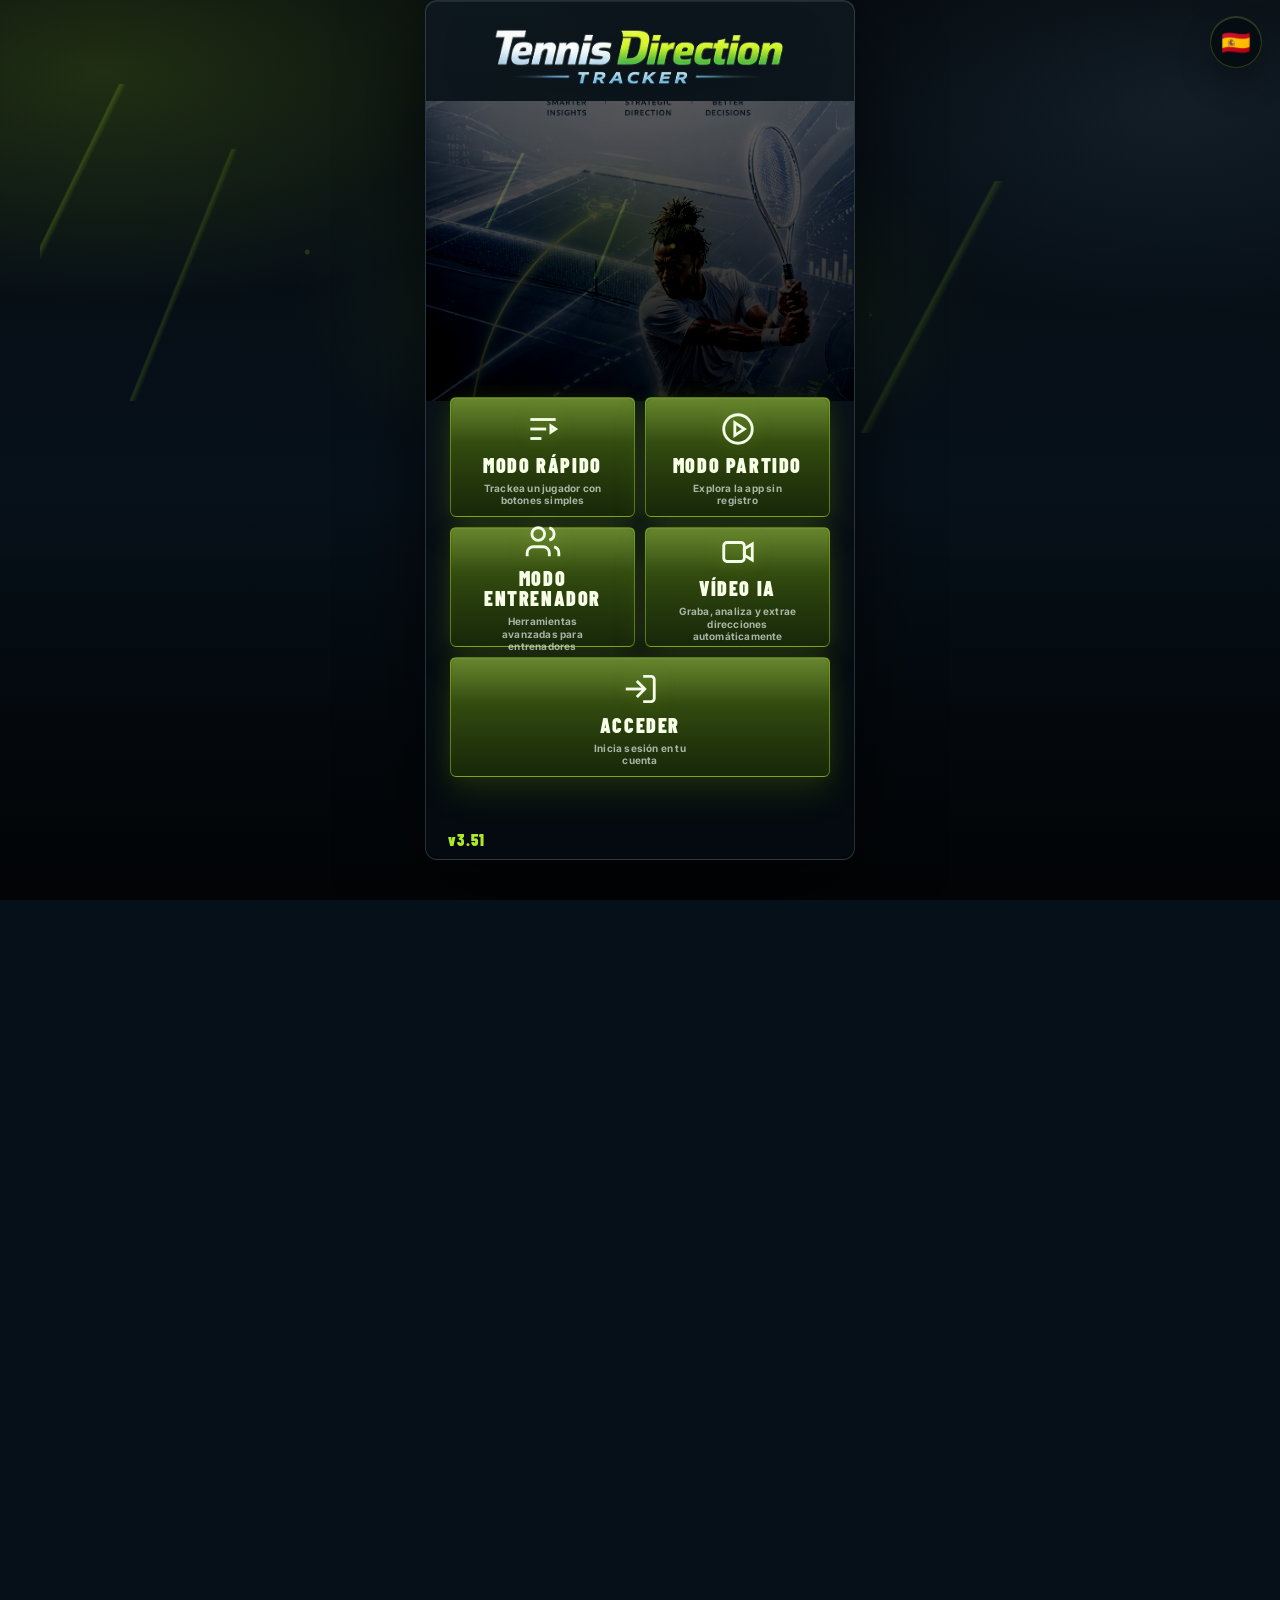
==== index.html @ e58ffd00 "gjhghj" ====
<!doctype html>
<html lang="es">
<head>
  <meta charset="utf-8" />
  <meta name="viewport" content="width=device-width, initial-scale=1, viewport-fit=cover" />
  <title>Tennis Direction Tracker</title>
  <meta name="description" content="Plataforma profesional para registrar partidos, analizar patrones, gestionar jugadores y exportar informes de tenis.">
  <link rel="preconnect" href="https://fonts.googleapis.com">
  <link rel="preconnect" href="https://fonts.gstatic.com" crossorigin>
  <link href="https://fonts.googleapis.com/css2?family=Barlow+Condensed:ital,wght@0,400;0,600;0,800;1,600;1,800&family=Inter:wght@400;600;700;800;900&display=swap" rel="stylesheet">
<!-- Actualizamos la versión de las hojas de estilo para romper la caché del navegador -->
<!-- Bump cache version to ensure latest styles load in v3.35 -->
<link rel="stylesheet" href="style.css?v=3510" />
  <!-- bump cache version to ensure latest styles load -->
  <link rel="stylesheet" href="style-futuristic.css?v=3510" />
  <link rel="stylesheet" href="style-premium-direction.css?v=3510" />
</head>
<body>

<div class="splash" id="splash" aria-label="Tennis Direction Tracker">
  <button class="entryLangBtn" id="btnSplashLanguage" type="button" aria-label="Cambiar idioma"><span id="entryLangFlag">🇪🇸</span></button>
  <div class="splashInner">
    <img class="splashLogo" src="assets/logo.png" alt="Tennis Direction Tracker">
    <div class="splashCopy">
      <span class="splashEyebrow">PLATAFORMA PROFESIONAL DE TRACKING Y ANÁLISIS</span>
      <h1>Registra. Analiza. Mejora.</h1>
      <p>Una experiencia premium para entrenadores, academias y jugadores que necesitan datos claros, historial y decisiones de entrenamiento mejor fundamentadas.</p>
    </div>
    <div class="splashHighlights" aria-hidden="true">
      <span class="splashBadge">Tracking punto a punto</span>
      <span class="splashBadge">Perfiles de jugador</span>
      <span class="splashBadge">Informes premium</span>
    </div>
    <div class="splashQuickAccess" aria-label="Acceso rápido">
      <!-- Ajuste: todos los botones del menú de inicio utilizan el estilo verde "good" para un aspecto premium.
           Se ha eliminado el acceso directo para crear cuenta; la creación de cuentas se realiza desde la pestaña Acceder.
           Se ha añadido un acceso directo a Vídeo IA. -->
      <button class="btn good" id="btnSplashQuick" type="button"
              onclick="return window.__tdtQuickAccess && window.__tdtQuickAccess('quick')"
              ontouchend="return window.__tdtTouchQuick && window.__tdtTouchQuick(event, 'quick')"><span class="splashTileIcon"><svg viewBox="0 0 24 24" aria-hidden="true"><path d="M4 6h16"/><path d="M4 12h10"/><path d="M4 18h7"/><path d="M17 10l3 2-3 2z"/></svg></span><span class="splashTileText">Modo rápido</span><span class="splashTileSub">Trackea un jugador con botones simples</span></button>
      <button class="btn good" id="btnSplashDemo" type="button"
              onclick="return window.__tdtQuickAccess && window.__tdtQuickAccess('demo')"
              ontouchend="return window.__tdtTouchQuick && window.__tdtTouchQuick(event, 'demo')"><span class="splashTileIcon"><svg viewBox="0 0 24 24" aria-hidden="true"><circle cx="12" cy="12" r="9"/><path d="M10 8l6 4-6 4z"/></svg></span><span class="splashTileText" data-i18n="demoMode">Modo partido</span><span class="splashTileSub">Explora la app sin registro</span></button>
      <button class="btn good" id="btnSplashCoach" type="button"
              onclick="return window.__tdtQuickAccess && window.__tdtQuickAccess('coach')"
              ontouchend="return window.__tdtTouchQuick && window.__tdtTouchQuick(event, 'coach')"><span class="splashTileIcon"><svg viewBox="0 0 24 24" aria-hidden="true"><path d="M16 21v-2a4 4 0 0 0-4-4H6a4 4 0 0 0-4 4v2"/><circle cx="9" cy="7" r="4"/><path d="M22 21v-2a4 4 0 0 0-3-3.87"/><path d="M16 3.13a4 4 0 0 1 0 7.75"/></svg></span><span class="splashTileText">Modo entrenador</span><span class="splashTileSub">Herramientas avanzadas para entrenadores</span></button>
      <button class="btn good" id="btnSplashVideoAI" type="button"
              onclick="return false;" title="Abrir Vídeo IA"><span class="splashTileIcon"><svg viewBox="0 0 24 24" aria-hidden="true"><rect x="3" y="6" width="13" height="12" rx="2"/><path d="M16 10l5-3v10l-5-3z"/></svg></span><span class="splashTileText">Vídeo IA</span><span class="splashTileSub">Graba, analiza y extrae direcciones automáticamente</span></button>
      <button class="btn good splashLoginWide" id="btnSplashLogin" type="button"
              onclick="return window.__tdtQuickAccess && window.__tdtQuickAccess('login')"
              ontouchend="return window.__tdtTouchQuick && window.__tdtTouchQuick(event, 'login')"><span class="splashTileIcon"><svg viewBox="0 0 24 24" aria-hidden="true"><path d="M10 17l5-5-5-5"/><path d="M15 12H3"/><path d="M14 4h5a2 2 0 0 1 2 2v12a2 2 0 0 1-2 2h-5"/></svg></span><span class="splashTileText" data-i18n="login">Acceder</span><span class="splashTileSub">Inicia sesión en tu cuenta</span></button>
    </div>
    <div class="splashHint">También puedes pulsar cualquier zona de la portada para continuar.</div>
    <button class="btn primary splashStart" id="btnStartApp" type="button" onclick="return window.__tdtQuickAccess && window.__tdtQuickAccess('login')" ontouchend="return window.__tdtTouchQuick && window.__tdtTouchQuick(event, 'login')" data-i18n="start">Iniciar</button>
    <!-- Versión: visible en la esquina inferior derecha del menú de inicio.
         Actualiza este número cada vez que se genere una nueva versión. -->
    <!-- Versión visible: actualiza este número al generar una nueva revisión -->
    <!-- Actualizamos el número de versión a v3.35 -->
    <div class="splashVersion" id="splashVersion">v3.51</div>
  </div>
</div>

<div class="authPortal hidden" id="authPortal" aria-label="Acceso profesional">
  <button class="entryLangBtn authEntryLangBtn" id="btnAuthLanguage" type="button" aria-label="Cambiar idioma"><span id="authLangFlag">🇪🇸</span></button>
  <div class="authShell">
    <section class="authShowcase">
      <span class="authEyebrow">TENNIS DIRECTION TRACKER PRO</span>
      <h1>Convierte el tracking en una plataforma con imagen profesional.</h1>
      <p class="authLead">Esta versión añade acceso de usuario local, onboarding, biblioteca de jugadores, panel ejecutivo y una presentación comercial más potente dentro de la propia web.</p>

      <div class="showcaseGrid">
        <article class="showcaseCard">
          <strong>Operativa clara</strong>
          <p>Acceso de entrenador, sesiones separadas por usuario y datos organizados por cuenta.</p>
        </article>
        <article class="showcaseCard">
          <strong>Más valor para el cliente</strong>
          <p>Perfiles de jugador, objetivos, debilidades, fortalezas y recomendaciones rápidas.</p>
        </article>
        <article class="showcaseCard">
          <strong>Imagen premium</strong>
          <p>Presentación, pricing visual, ayuda, privacidad y una experiencia más sólida y moderna.</p>
        </article>
      </div>

      <div class="pricingStack">
        <article class="planCard">
          <span class="planTag">Starter</span>
          <h3>Entrenador individual</h3>
          <p>Tracking, analíticas, exportación y biblioteca básica de jugadores.</p>
        </article>
        <article class="planCard featured">
          <span class="planTag">Coach Pro</span>
          <h3>Para academias y staffs</h3>
          <p>Más contexto, mejor onboarding y una experiencia más preparada para comercializar.</p>
        </article>
        <article class="planCard">
          <span class="planTag">Academy</span>
          <h3>Escalable</h3>
          <p>Base ideal para después conectar backend, suscripciones y base de datos real.</p>
        </article>
      </div>

      <div class="authMiniActions">
        <button class="chip" id="btnOpenHelpFromAuth" type="button">Centro de ayuda</button>
        <button class="chip" id="btnOpenLegalFromAuth" type="button">Privacidad y términos</button>
      </div>
    </section>

    <section class="authCard">
      <div class="authTabs" role="tablist" aria-label="Acceso">
        <button class="authTab active" id="tabAuthLogin" type="button" onclick="return window.__tdtSwitchAuth && window.__tdtSwitchAuth('login')" ontouchend="return window.__tdtTouchTab && window.__tdtTouchTab(event, 'login')">Acceder</button>
        <button class="authTab" id="tabAuthSignup" type="button" onclick="return window.__tdtSwitchAuth && window.__tdtSwitchAuth('signup')" ontouchend="return window.__tdtTouchTab && window.__tdtTouchTab(event, 'signup')">Crear cuenta</button>
      </div>

      <div class="authPane" id="authLoginPane">
        <label class="authField">Email
          <input id="loginEmail" type="email" placeholder="entrenador@club.com" autocomplete="email">
        </label>
        <label class="authField">Contraseña
          <input id="loginPassword" type="password" placeholder="Tu contraseña" autocomplete="current-password">
        </label>
        <label class="authCheck"><input id="rememberSession" type="checkbox" checked> Recordar sesión en este dispositivo</label>
        <button class="btn primary authSubmit" id="btnLogin" type="button" onclick="return window.__tdtAuthAction && window.__tdtAuthAction('login')" ontouchend="return window.__tdtTouchAuth && window.__tdtTouchAuth(event, 'login')">Entrar en la plataforma</button>
        <button class="btn authGhost" id="btnDemoAccess" type="button" onclick="return window.__tdtAuthAction && window.__tdtAuthAction('demo')" ontouchend="return window.__tdtTouchAuth && window.__tdtTouchAuth(event, 'demo')">Entrar en modo partido</button>
        <button class="btn coachAccess authGhost" id="btnCoachAccess" type="button" onclick="return window.__tdtAuthAction && window.__tdtAuthAction('coach')" ontouchend="return window.__tdtTouchAuth && window.__tdtTouchAuth(event, 'coach')">Entrar en modo entrenador</button>
        <div class="authFeedback" id="loginFeedback"></div>
      </div>

      <div class="authPane hidden" id="authSignupPane">
        <label class="authField">Nombre profesional
          <input id="signupName" type="text" placeholder="Nombre del entrenador o academia" autocomplete="name">
        </label>
        <label class="authField">Email
          <input id="signupEmail" type="email" placeholder="equipo@academia.com" autocomplete="email">
        </label>
        <label class="authField">Contraseña
          <input id="signupPassword" type="password" placeholder="Mínimo 8 caracteres" autocomplete="new-password">
        </label>
        <label class="authField">Plan visual
          <select id="signupPlan">
            <option value="Starter">Starter</option>
            <option value="Coach Pro" selected>Coach Pro</option>
            <option value="Academy">Academy</option>
          </select>
        </label>
        <button class="btn primary authSubmit" id="btnSignup" type="button" onclick="return window.__tdtAuthAction && window.__tdtAuthAction('signup')" ontouchend="return window.__tdtTouchAuth && window.__tdtTouchAuth(event, 'signup')">Crear cuenta y entrar</button>
        <div class="authFeedback" id="signupFeedback"></div>
      </div>

      <div class="authTrust">
        <strong>Esta versión funciona sin backend.</strong>
        <p>Las cuentas, perfiles y partidos quedan guardados en este dispositivo por usuario. Es una base muy útil para demo, validación comercial y preparación del siguiente paso con base de datos real.</p>
        <button class="authDebugLink" id="btnDirectAccess" type="button">Acceso técnico a la interfaz</button>
        <small class="authDebugHint">Solo para revisión interna si el acceso local falla.</small>
      </div>
    </section>
  </div>
</div>

<div class="app single" id="appRoot">

  <!-- TOP: menú + nombres + marcador (todo en la misma vista) -->
  <header class="topbar topbarInline">
    <div class="topbarRow">
      <button class="chip iconChip" id="btnMenu" type="button" aria-label="Menú izquierdo" title="Menú izquierdo">
        <svg class="svgIcon" viewBox="0 0 24 24" aria-hidden="true"><line x1="3" y1="6" x2="21" y2="6"/><line x1="3" y1="12" x2="21" y2="12"/><line x1="3" y1="18" x2="21" y2="18"/></svg>
      </button>

      <div class="topbarBrand" aria-label="Tennis Direction Tracker">
        <img class="brandLogoImg" src="assets/logo.png" alt="Tennis Direction Tracker"/>
      </div>

      <!-- Botón para mostrar/ocultar la barra lateral de acciones (modo full-screen) -->
      <button class="chip iconChip" id="btnToolsRail" type="button" aria-label="Menú derecho" title="Menú derecho">
        <svg class="svgIcon toolsOn" viewBox="0 0 24 24" aria-hidden="true">
          <line x1="4" y1="6" x2="20" y2="6"/>
          <circle cx="9" cy="6" r="2" fill="currentColor"/>
          <line x1="4" y1="12" x2="20" y2="12"/>
          <circle cx="15" cy="12" r="2" fill="currentColor"/>
          <line x1="4" y1="18" x2="20" y2="18"/>
          <circle cx="11" cy="18" r="2" fill="currentColor"/>
        </svg>
        <svg class="svgIcon toolsOff" viewBox="0 0 24 24" aria-hidden="true">
          <line x1="4" y1="6" x2="20" y2="6"/>
          <circle cx="9" cy="6" r="2" fill="currentColor"/>
          <line x1="4" y1="12" x2="20" y2="12"/>
          <circle cx="15" cy="12" r="2" fill="currentColor"/>
          <line x1="4" y1="18" x2="20" y2="18"/>
          <circle cx="11" cy="18" r="2" fill="currentColor"/>
          <line x1="5" y1="19" x2="19" y2="5"/>
        </svg>
        <svg class="svgIcon coachCourtIcon coachToHalf" viewBox="0 0 24 24" aria-hidden="true">
          <rect x="6" y="3" width="12" height="18" rx="2.2"/>
          <line x1="6" y1="12" x2="18" y2="12"/>
          <path d="M9 12v7M15 12v7"/>
          <rect class="courtFocus" x="7.7" y="12.9" width="8.6" height="6.2" rx=".8"/>
        </svg>
        <svg class="svgIcon coachCourtIcon coachToFull" viewBox="0 0 24 24" aria-hidden="true">
          <rect x="6" y="3" width="12" height="18" rx="2.2"/>
          <line x1="6" y1="12" x2="18" y2="12"/>
          <path d="M9 5v14M15 5v14"/>
          <path class="courtExpand" d="M4 9V5h4M20 15v4h-4"/>
          <path class="courtExpand" d="M4 5l4 4M20 19l-4-4"/>
        </svg>
      </button>
    </div>
  </header>

<div class="menuOverlay" id="menuOverlay" aria-hidden="true"></div>
<nav class="drawer" id="drawerMenu" aria-label="Menú">
  <div class="drawerHead">
    <div class="drawerTitle"><img class="drawerLogoImg" src="assets/logo.png" alt="Tennis Direction Tracker"></div>
    <button class="chip iconChip" id="btnCloseMenu" type="button" aria-label="Cerrar menú"><svg class="svgIcon" viewBox="0 0 24 24" aria-hidden="true"><line x1="18" y1="6" x2="6" y2="18"/><line x1="6" y1="6" x2="18" y2="18"/></svg></button>
  </div>

  <div class="drawerBody">
    <div class="drawerGroupLabel" data-i18n="actions">Acciones</div>
    <button class="chip menuItem" id="btnSaveMatch" type="button"><svg class="svgIcon" viewBox="0 0 24 24" aria-hidden="true"><path d="M19 21H5a2 2 0 0 1-2-2V5a2 2 0 0 1 2-2h11l5 5v11a2 2 0 0 1-2 2z"/><polyline points="17 21 17 13 7 13 7 21"/><polyline points="7 3 7 8 15 8"/></svg><span data-i18n="saveMatch">Guardar partido</span></button>
    <button class="chip menuItem" id="btnLoadMatch" type="button"><svg class="svgIcon" viewBox="0 0 24 24" aria-hidden="true"><path d="M22 19a2 2 0 0 1-2 2H4a2 2 0 0 1-2-2V5a2 2 0 0 1 2-2h6l2 2h8a2 2 0 0 1 2 2z"/></svg><span data-i18n="loadMatch">Cargar partido</span></button>

    
    <button class="chip menuItem" id="btnGameMode" type="button">
      <svg class="svgIcon" viewBox="0 0 24 24" aria-hidden="true">
        <path d="M7 21h10"/><path d="M12 17v4"/><path d="M7 4h10"/><path d="M17 4v3a5 5 0 0 1-10 0V4"/>
      </svg>
      <span data-i18n="gameMode">Modo de juego</span>
    </button>

    <button class="chip menuItem matchOnly" id="btnQuickModeMenu" type="button"><svg class="svgIcon" viewBox="0 0 24 24" aria-hidden="true"><path d="M4 7h16"/><path d="M4 12h10"/><path d="M4 17h7"/><path d="M17 10l3 2-3 2z"/></svg><span>Modo rápido</span></button>

    <button class="chip menuItem" id="btnSurface" type="button">
      <svg class="svgIcon" viewBox="0 0 24 24" aria-hidden="true">
        <rect x="3" y="4" width="18" height="16" rx="3"/>
        <line x1="3" y1="12" x2="21" y2="12"/>
        <line x1="12" y1="4" x2="12" y2="20"/>
      </svg>
      <span data-i18n="surface">Cambiar pista</span>
    </button>

    <div class="drawerGroupLabel coachOnly">Modo entrenador</div>
    <button class="chip menuItem coachOnly" id="btnCoachExercises" type="button"><svg class="svgIcon" viewBox="0 0 24 24" aria-hidden="true"><path d="M3 5a2 2 0 0 1 2-2h5l2 2h7a2 2 0 0 1 2 2v12a2 2 0 0 1-2 2H5a2 2 0 0 1-2-2z"/><path d="M7 11h10M7 15h6"/></svg><span>Mis ejercicios</span></button>
    <button class="chip menuItem coachOnly" id="btnCoachLoadExercise" type="button"><svg class="svgIcon" viewBox="0 0 24 24" aria-hidden="true"><path d="M21 15v4a2 2 0 0 1-2 2H5a2 2 0 0 1-2-2v-4"/><polyline points="7 10 12 15 17 10"/><line x1="12" y1="15" x2="12" y2="3"/></svg><span>Cargar ejercicio</span></button>
    <button class="chip menuItem coachOnly" id="btnCoachSaveExercise" type="button"><svg class="svgIcon" viewBox="0 0 24 24" aria-hidden="true"><path d="M19 21H5a2 2 0 0 1-2-2V5a2 2 0 0 1 2-2h11l5 5v11a2 2 0 0 1-2 2z"/><polyline points="17 21 17 13 7 13 7 21"/></svg><span>Guardar ejercicio</span></button>
    <button class="chip menuItem coachOnly" id="btnCoachToggleGrid" type="button" aria-pressed="false"><svg class="svgIcon" viewBox="0 0 24 24" aria-hidden="true"><rect x="4" y="4" width="16" height="16" rx="2"/><line x1="4" y1="10" x2="20" y2="10"/><line x1="4" y1="16" x2="20" y2="16"/><line x1="10" y1="4" x2="10" y2="20"/><line x1="16" y1="4" x2="16" y2="20"/></svg><span id="coachGridLabel">Mostrar cuadrícula</span></button>
    <button class="chip menuItem coachOnly" id="btnCoachClear" type="button"><svg class="svgIcon" viewBox="0 0 24 24" aria-hidden="true"><path d="M3 6h18"/><path d="M8 6V4h8v2"/><path d="M19 6l-1 14H6L5 6"/></svg><span>Limpiar pista</span></button>

    <div class="drawerDivider matchOnly"></div>
    <div class="drawerGroupLabel matchOnly">Plataforma</div>
    <button class="chip menuItem" id="btnDashboardMenu" type="button"><svg class="svgIcon" viewBox="0 0 24 24" aria-hidden="true"><path d="M3 13h8V3H3z"/><path d="M13 21h8V11h-8z"/><path d="M13 3h8v6h-8z"/><path d="M3 21h8v-6H3z"/></svg><span>Panel Pro</span></button>
    <button class="chip menuItem" id="btnPlayerLibraryMenu" type="button"><svg class="svgIcon" viewBox="0 0 24 24" aria-hidden="true"><circle cx="9" cy="8" r="4"/><path d="M17 11c1.7 0 3-1.3 3-3s-1.3-3-3-3"/><path d="M3 20c0-3.3 2.7-6 6-6s6 2.7 6 6"/><path d="M17 14c2.8 0 5 2.2 5 5"/></svg><span>Jugadores</span></button>
    <button class="chip menuItem" id="btnAccountMenu" type="button"><svg class="svgIcon" viewBox="0 0 24 24" aria-hidden="true"><circle cx="12" cy="8" r="4"/><path d="M4 20c0-4.4 3.6-8 8-8s8 3.6 8 8"/></svg><span>Cuenta</span></button>
    <button class="chip menuItem" id="btnHelpCenter" type="button"><svg class="svgIcon" viewBox="0 0 24 24" aria-hidden="true"><circle cx="12" cy="12" r="10"/><path d="M9.1 9a3 3 0 1 1 5.8 1c0 2-3 2-3 4"/><line x1="12" y1="17" x2="12" y2="17"/></svg><span>Centro de ayuda</span></button>
    <button class="chip menuItem" id="btnLegal" type="button"><svg class="svgIcon" viewBox="0 0 24 24" aria-hidden="true"><path d="M12 3l7 4v5c0 5-3.5 8-7 9-3.5-1-7-4-7-9V7z"/><path d="M9 12l2 2 4-4"/></svg><span>Privacidad y términos</span></button>

    <div class="drawerDivider matchOnly"></div>
    <div class="drawerGroupLabel matchOnly" data-i18n="reports">Reportes</div>
    <button class="chip menuItem" id="btnHistory" type="button"><svg class="svgIcon" viewBox="0 0 24 24" aria-hidden="true"><circle cx="12" cy="12" r="10"/><polyline points="12 6 12 12 16 14"/></svg><span data-i18n="history">Historial</span></button>
    <button class="chip menuItem" id="btnAnalytics" type="button"><svg class="svgIcon" viewBox="0 0 24 24" aria-hidden="true"><polyline points="23 6 13.5 15.5 8.5 10.5 1 18"/><polyline points="17 6 23 6 23 12"/></svg><span data-i18n="analytics">Analítica táctica</span></button>
    <button class="chip menuItem" id="btnVideoAI" type="button"><svg class="svgIcon" viewBox="0 0 24 24" aria-hidden="true"><rect x="3" y="5" width="14" height="14" rx="2"/><path d="M17 9l4-2v10l-4-2z"/><path d="M7 15l3-6 3 6"/><path d="M8.2 13h3.6"/></svg><span>Vídeo IA</span></button>
    <button class="chip menuItem" id="btnStats" type="button"><svg class="svgIcon" viewBox="0 0 24 24" aria-hidden="true"><line x1="18" y1="20" x2="18" y2="10"/><line x1="12" y1="20" x2="12" y2="4"/><line x1="6" y1="20" x2="6" y2="14"/></svg><span data-i18n="stats">Estadísticas</span></button>
    
    <button class="chip menuItem" id="btnCharts" type="button"><svg class="svgIcon" viewBox="0 0 24 24" aria-hidden="true"><polyline points="4 14 9 9 13 13 20 6"/><polyline points="20 6 20 12 14 12"/></svg><span data-i18n="charts">Gráficos</span></button>
<button class="chip menuItem" id="btnExport" type="button"><svg class="svgIcon" viewBox="0 0 24 24" aria-hidden="true"><path d="M21 15v4a2 2 0 0 1-2 2H5a2 2 0 0 1-2-2v-4"/><polyline points="7 10 12 15 17 10"/><line x1="12" y1="15" x2="12" y2="3"/></svg><span data-i18n="export">Exportar</span></button>

    <div class="drawerDivider"></div>
    <div class="drawerGroupLabel" data-i18n="settings">Configuración</div>

    <button class="chip menuItem langMenu" id="btnLanguage" type="button">
      <span class="flag" id="langFlag" aria-hidden="true">🇪🇸</span>
      <span data-i18n="language">Idioma</span>
    </button>

    <button class="chip menuItem" id="btnInfo" type="button">
      <svg class="svgIcon" viewBox="0 0 24 24" aria-hidden="true">
        <circle cx="12" cy="12" r="10"/>
        <line x1="12" y1="10" x2="12" y2="16"/>
        <circle cx="12" cy="7" r="1" fill="currentColor"/>
      </svg>
      <span data-i18n="info">Info</span>
    </button>

    <button class="chip menuItem" id="btnBackHome" type="button">
      <svg class="svgIcon" viewBox="0 0 24 24" aria-hidden="true">
        <path d="M3 11l9-8 9 8"/>
        <path d="M5 10v10h14V10"/>
      </svg>
      <span data-i18n="back">Volver</span>
    </button>

    <div class="drawerDivider"></div>


    <!-- Eliminado: Ocultar/Mostrar marcador (ahora es icono en la barra superior) -->
    <!-- Eliminado: Modo normal / Modo claro. Se mantiene un único modo estable -->
  </div>
</nav>

<section class="workspaceBar workspaceCompact" id="workspaceBar" data-expanded="false">
  <div class="workspaceSummaryRow">
    <div class="workspaceIdentityCompact">
      <span class="workspaceEyebrow">WORKSPACE</span>
      <div class="workspaceName" id="workspaceName">Modo local</div>
    </div>
    <button class="workspaceToggle" id="workspaceToggle" type="button" aria-expanded="false" aria-controls="workspaceExpand" aria-label="Mostrar opciones del workspace">
      <svg viewBox="0 0 24 24" aria-hidden="true">
        <path d="M6 9l6 6 6-6"/>
      </svg>
    </button>
  </div>
  <div class="workspaceExpand" id="workspaceExpand" hidden>
    <div class="workspaceSub" id="workspaceSub">Cuenta sin cargar</div>
    <div class="workspaceStats hidden" aria-hidden="true">
      <div class="workspaceStat"><strong id="workspacePlayers">0</strong><span>Jugadores</span></div>
      <div class="workspaceStat"><strong id="workspaceMatches">0</strong><span>Partidos</span></div>
      <div class="workspaceStat"><strong id="workspacePoints">0</strong><span>Puntos</span></div>
    </div>
    <div class="workspaceActions">
      <button class="chip" id="btnDashboard" type="button">Panel Pro</button>
      <button class="chip" id="btnPlayerLibrary" type="button">Jugadores</button>
      <button class="chip primary" id="btnAccount" type="button">Cuenta</button>
    </div>
  </div>
</section>

  <section class="scoreTv" id="scoreSection">
    <div class="tvHeader">
      <div class="tvHeaderSpacer"></div>
      <div class="tvHeaderSets" id="tvSetHeaders"></div>
      <div class="tvHeaderGames">G</div>
      <div class="tvHeaderPts">Pts</div>
    </div>

    <div class="tvRow" id="tvRowA">
      <div class="tvName">
        <span class="tvTag">A</span>
        <div class="tvAvatar" id="tvAvatarA" aria-hidden="true"></div>
        <input id="nameA" value="Jugador A" />
      </div>
      <div class="tvServe"><span class="serveBall" id="serveA" aria-label="Servidor A"></span></div>
      <div class="tvSets" id="setsRowA"></div>
      <div class="tvGames" id="tvGamesA">0</div>
      <div class="tvPts" id="tvPtsA">0</div>
    </div>

    <div class="tvRow" id="tvRowB">
      <div class="tvName">
        <span class="tvTag">B</span>
        <div class="tvAvatar" id="tvAvatarB" aria-hidden="true"></div>
        <input id="nameB" value="Jugador B" />
      </div>
      <div class="tvServe"><span class="serveBall" id="serveB" aria-label="Servidor B"></span></div>
      <div class="tvSets" id="setsRowB"></div>
      <div class="tvGames" id="tvGamesB">0</div>
      <div class="tvPts" id="tvPtsB">0</div>
    </div>
</section>

  <!-- DIAGRAMA + TIMELINE (lado derecho) -->
  <main class="diagramArea">
    <div class="diagramGrid">
      <div class="courtWrap courtRow">
      <section class="quickModePanel hidden" id="quickModePanel" aria-label="Modo rápido">
        <div class="quickModeHead">
          <div class="quickModeTitle">
            <span class="quickEyebrow">MODO RÁPIDO</span>
            <h1>Control táctico simple</h1>
          </div>
          <label class="quickPlayerPick">Jugador A o B
            <select id="quickTrackedPlayer" class="input">
              <option value="A">Jugador A</option>
              <option value="B">Jugador B</option>
            </select>
          </label>
        </div>
        <div class="quickRotationToast" id="quickRotationToast" aria-live="polite"></div>
        <section class="quickControlBoard" id="quickControlBoard" aria-label="Comandos de direcciones"></section>
        <section class="quickSequenceScreen" aria-label="Panel de direcciones">
          <div class="quickStatusLine">
            <span class="quickStatusPill" id="quickPointState">—</span>
            <span class="quickOrientationPill" id="quickColumnsState">Derecha a la derecha</span>
          </div>
          <div class="quickSequenceChips" id="quickSequenceChips"><span class="muted">Sin direcciones</span></div>
          <button class="quickImportantToggle" id="quickImportantToggle" type="button" aria-pressed="false">★ Punto importante</button>
        </section>
        <div class="quickMiniSummary" id="quickMiniSummary" aria-live="polite"></div>
      </section>
      <div class="court" id="court">
        <div class="courtSurface" id="courtSurface">
          <img src="assets/court_top_view.png" alt="pista" id="courtImg">

          <!-- overlay flechas (direcciones) -->
          <svg id="arrowSvg" class="arrowSvg" viewBox="0 0 1000 1000" preserveAspectRatio="none" aria-hidden="true"></svg>

          <div id="coachObjectsLayer" class="coachObjectsLayer" aria-hidden="true"></div>

          <div class="zoneLayer" id="zoneLayer"></div>

          <!-- nombres en el fondo (dentro del verde) -->
          <div class="baselineName baselineTop" id="baselineTop">Jugador B</div>
          <div class="baselineName baselineBottom" id="baselineBottom">Jugador A</div>
        </div>
        <button id="finishBall" class="tennisBall courtPointAction quickBtn good" type="button" aria-label="Acciones del punto"><span>Punto</span></button>
        <button id="btnCoachHalfSwitch" class="coachHalfSwitch" type="button" hidden aria-label="Ver media pista superior">↑</button>
      </div>

        <div class="coachHistoryControls coachOnly" id="coachHistoryControls" aria-label="Deshacer y rehacer acciones del ejercicio">
          <button class="coachHistoryBtn" id="btnCoachGlobalUndo" type="button" title="Deshacer acción" aria-label="Deshacer acción">
            <svg class="svgIcon" viewBox="0 0 24 24" aria-hidden="true"><path d="M9 7 4 12l5 5"/><path d="M5 12h8.5a5.5 5.5 0 1 1 0 11H11"/></svg>
            <span>Deshacer</span>
          </button>
          <button class="coachHistoryBtn" id="btnCoachGlobalRedo" type="button" title="Rehacer acción" aria-label="Rehacer acción">
            <svg class="svgIcon" viewBox="0 0 24 24" aria-hidden="true"><path d="m15 7 5 5-5 5"/><path d="M19 12h-8.5a5.5 5.5 0 1 0 0 11H13"/></svg>
            <span>Rehacer</span>
          </button>
        </div>

        <!-- Controles de zoom de pista en modo entrenador -->
        <!-- Eliminado el zoom en modo entrenador -->

      <!-- rail lateral: evita tapar zonas clicables en móvil -->
      <div class="courtRail" aria-label="Acciones rápidas">
        <div class="quickItem" id="qiScoreToggle">
          <button class="quickBtn eyeToggle" id="btnEyeScore" type="button" aria-label="Ocultar marcador" aria-pressed="false" title="Ocultar/mostrar marcador">
            <svg class="svgIcon eyeOpen" viewBox="0 0 24 24" aria-hidden="true"><path d="M1 12s4-8 11-8 11 8 11 8-4 8-11 8S1 12 1 12z"/><circle cx="12" cy="12" r="3"/></svg>
            <svg class="svgIcon eyeClosed" viewBox="0 0 24 24" aria-hidden="true"><path d="M17.94 17.94A10.94 10.94 0 0 1 12 20c-7 0-11-8-11-8a21.81 21.81 0 0 1 5.06-6.94"/><path d="M1 1l22 22"/><path d="M9.9 4.24A10.94 10.94 0 0 1 12 4c7 0 11 8 11 8a21.81 21.81 0 0 1-2.56 4.19"/><path d="M14.12 14.12a3 3 0 0 1-4.24-4.24"/></svg>
          </button>
          <div class="quickLbl">Marcador</div>
        </div>


        <div class="quickItem" id="qiFinish">
          <button class="quickBtn warn" id="btnFinish" type="button" title="Finalizar partido" aria-label="Finalizar partido">
            <svg class="svgIcon" viewBox="0 0 24 24" aria-hidden="true">
  <path d="M4 3v18" />
  <path d="M4 4c3 0 5 2 8 2s5-2 8-2v10c-3 0-5 2-8 2s-5-2-8-2z" />
  <rect x="7" y="6" width="2" height="2" fill="currentColor" opacity=".85"/>
  <rect x="11" y="6" width="2" height="2" fill="currentColor" opacity=".35"/>
  <rect x="15" y="6" width="2" height="2" fill="currentColor" opacity=".85"/>
  <rect x="9" y="9" width="2" height="2" fill="currentColor" opacity=".35"/>
  <rect x="13" y="9" width="2" height="2" fill="currentColor" opacity=".85"/>
  <rect x="17" y="9" width="2" height="2" fill="currentColor" opacity=".35"/>
</svg>
          </button>
          <div class="quickLbl">Finalizar</div>
        </div>

        <div class="quickItem hidden" id="qiResume">
          <button class="quickBtn good" id="btnResume" type="button" title="Reanudar partido" aria-label="Reanudar partido">
            <svg class="svgIcon" viewBox="0 0 24 24" aria-hidden="true">
  <path d="M4 3v18" />
  <path d="M4 4c3 0 5 2 8 2s5-2 8-2v10c-3 0-5 2-8 2s-5-2-8-2z" />
  <rect x="7" y="6" width="2" height="2" fill="currentColor" opacity=".85"/>
  <rect x="11" y="6" width="2" height="2" fill="currentColor" opacity=".35"/>
  <rect x="15" y="6" width="2" height="2" fill="currentColor" opacity=".85"/>
  <rect x="9" y="9" width="2" height="2" fill="currentColor" opacity=".35"/>
  <rect x="13" y="9" width="2" height="2" fill="currentColor" opacity=".85"/>
  <rect x="17" y="9" width="2" height="2" fill="currentColor" opacity=".35"/>
</svg>
          </button>
          <div class="quickLbl">Reanudar</div>
        </div>

        <div class="quickItem" id="qiNewMatch">
          <button class="quickBtn primary" id="btnNew" type="button" title="Nuevo partido" aria-label="Nuevo partido">
            <svg class="svgIcon" viewBox="0 0 24 24" aria-hidden="true">
  <line x1="12" y1="5" x2="12" y2="19"/>
  <line x1="5" y1="12" x2="19" y2="12"/>
</svg>
          </button>
          <div class="quickLbl">Nuevo</div>
        </div>

        <div class="quickItem coachRailOnly" id="qiCoachObjects">
          <button class="quickBtn coachTool coneRailBtn" id="btnCoachObjectsRail" type="button" title="Objetos y material" aria-label="Objetos y material">
            <svg class="svgIcon coneIcon" viewBox="0 0 24 24" aria-hidden="true"><path d="M12 3l6 16H6z"/><path d="M7 19h10"/><path d="M9.2 13h5.6"/></svg>
          </button>
          <div class="quickLbl">Objetos</div>
        </div>

        <div class="quickItem coachRailOnly" id="qiCoachDirection">
          <button class="quickBtn coachDirectionBtn" id="btnCoachDirection" type="button" title="Flecha de dirección" aria-label="Flecha de dirección">
            <!-- Icono de flecha diagonal recta en rojo -->
            <svg class="svgIcon" viewBox="0 0 24 24" aria-hidden="true">
              <path d="M5 19 L19 5" fill="none" stroke="currentColor" stroke-width="2"/>
              <path d="M15 5 L19 5 L19 9" fill="none" stroke="currentColor" stroke-width="2"/>
            </svg>
          </button>
          <div class="quickLbl">Dirección</div>
        </div>
        <!-- Botón de desplazamiento para modo entrenador -->
        <div class="quickItem coachRailOnly" id="qiCoachDash">
          <button class="quickBtn coachDashBtn" id="btnCoachDash" type="button" title="Flecha de desplazamiento" aria-label="Flecha de desplazamiento">
            <!-- Icono de flecha discontinua en diagonal con punta para desplazar -->
            <svg class="svgIcon" viewBox="0 0 24 24" aria-hidden="true">
              <path d="M5 19 L17 7" fill="none" stroke="currentColor" stroke-width="2.2" stroke-linecap="round" stroke-dasharray="3 3"/>
              <path d="M13.5 6.5 H18 V11" fill="none" stroke="currentColor" stroke-width="2.2" stroke-linecap="round" stroke-linejoin="round"/>
            </svg>
          </button>
          <div class="quickLbl">Desplazar</div>
        </div>

        <div class="quickItem coachRailOnly" id="qiCoachDeleteSelected">
          <button class="quickBtn warn" id="btnCoachDeleteSelectedRail" type="button" title="Borrar objeto seleccionado" aria-label="Borrar objeto seleccionado">
            <svg class="svgIcon" viewBox="0 0 24 24" aria-hidden="true"><path d="M3 6h18"/><path d="M8 6V4h8v2"/><path d="M19 6l-1 14H6L5 6"/><path d="M10 11v6"/><path d="M14 11v6"/></svg>
          </button>
          <div class="quickLbl">Borrar</div>
        </div>

        <div class="quickItem coachRailOnly" id="qiCoachUndoPattern">
          <button class="quickBtn" id="btnCoachUndoPattern" type="button" title="Deshacer último patrón" aria-label="Deshacer último patrón">
            <svg class="svgIcon" viewBox="0 0 24 24" aria-hidden="true"><polyline points="14 9 9 4 4 9"/><path d="M20 20v-7a4 4 0 0 0-4-4H4"/></svg>
          </button>
          <div class="quickLbl">Deshacer patrón</div>
        </div>

        <div class="quickItem coachRailOnly" id="qiCoachPreview">
          <button class="quickBtn" id="btnCoachPreview" type="button" title="Preview ejercicio" aria-label="Preview ejercicio">
            <svg class="svgIcon" viewBox="0 0 24 24" aria-hidden="true"><path d="M1 12s4-7 11-7 11 7 11 7-4 7-11 7S1 12 1 12z"/><circle cx="12" cy="12" r="3"/></svg>
          </button>
          <div class="quickLbl">Preview</div>
        </div>

        <div class="quickItem coachRailOnly" id="qiCoachSave">
          <button class="quickBtn" id="btnCoachSaveRail" type="button" title="Guardar ejercicio" aria-label="Guardar ejercicio">
            <svg class="svgIcon" viewBox="0 0 24 24" aria-hidden="true"><path d="M19 21H5a2 2 0 0 1-2-2V5a2 2 0 0 1 2-2h11l5 5v11a2 2 0 0 1-2 2z"/><polyline points="17 21 17 13 7 13 7 21"/></svg>
          </button>
          <div class="quickLbl">Guardar</div>
        </div>

        <div class="quickItem">
          <button class="quickBtn" id="btnRotateCourt" type="button" title="Rotar pista" aria-label="Rotar pista">
            <svg class="svgIcon" viewBox="0 0 24 24" aria-hidden="true"><polyline points="1 4 1 10 7 10"/><path d="M3.51 15a9 9 0 1 0 2.13-9.36L1 10"/></svg>
          </button>
          <div class="quickLbl" id="lblRotateCourt">Rotar</div>
        </div>

        <div class="quickItem" id="qiUndoPoint">
          <button class="quickBtn" id="btnRedoPoint" type="button" title="Deshacer último punto" aria-label="Deshacer último punto">
            <svg class="svgIcon" viewBox="0 0 24 24" aria-hidden="true">
              <polyline points="11 19 2 12 11 5"/>
              <polyline points="22 19 13 12 22 5"/>
            </svg>
          </button>
          <div class="quickLbl">Deshacer punto</div>
        </div>

        <div class="quickItem" id="qiUndoShot">
          <button class="quickBtn" id="btnUndo" type="button" title="Deshacer último golpe" aria-label="Deshacer último golpe">
            <svg class="svgIcon" viewBox="0 0 24 24" aria-hidden="true">
              <polyline points="14 9 9 4 4 9"/>
              <path d="M20 20v-7a4 4 0 0 0-4-4H4"/>
            </svg>
          </button>
          <div class="quickLbl">Deshacer golpe</div>
        </div>

        <div class="quickItem" id="qiResetPoint">
          <button class="quickBtn" id="btnResetPoint" type="button" title="Reiniciar punto" aria-label="Reiniciar punto">
            <svg class="svgIcon" viewBox="0 0 24 24" aria-hidden="true"><polyline points="23 4 23 10 17 10"/><polyline points="1 20 1 14 7 14"/><path d="M3.51 9a9 9 0 0 1 14.13-3.36L23 10"/><path d="M20.49 15a9 9 0 0 1-14.13 3.36L1 14"/></svg>
          </button>
          <div class="quickLbl">Reiniciar</div>
        </div>
      </div>
    
      </div>

      <aside class="timelineSide" id="timelineSide" aria-label="Timeline del rally">
        <div class="metaCard" id="matchMetaCard">
          <details class="metaDetails">
            <summary data-i18n="matchData">Datos del partido</summary>
            <div class="metaGrid matchMetaGrid">
              <label>Evento / Torneo<input class="input" id="metaEvent" placeholder="Ej: Entrenamiento / Torneo" /></label>
              <label>Lugar<input class="input" id="metaVenue" placeholder="Ciudad / Club" /></label>
              <label>Fecha<input class="input" id="metaDate" type="date" /></label>
              <label>Hora<input class="input" id="metaTime" type="time" /></label>
              <label>Condiciones<input class="input" id="metaConditions" placeholder="Ej: viento / indoor" /></label>
              <label>Notas<textarea class="input" id="metaNotes" rows="3" placeholder="Notas rápidas del partido"></textarea></label>
            </div>
            <div class="metaGrid coachMetaGrid hidden" id="coachMetaGrid">
              <label>Nombre del ejercicio<input class="input" id="coachInlineName" placeholder="Ej: Saque abierto + derecha cruzada" /></label>
              <label>Carpeta<select class="input" id="coachInlineFolder"></select></label>
              <label>Objetivo táctico<input class="input" id="coachInlineGoal" placeholder="Ej: abrir pista y dominar con derecha" /></label>
              <label>Nivel<input class="input" id="coachInlineLevel" placeholder="Ej: Sub-12 / Avanzado / Academia" /></label>
              <label>Material<input class="input" id="coachInlineMaterial" placeholder="Conos, aros, cesta..." /></label>
              <label>Etiquetas<input class="input" id="coachInlineTags" placeholder="saque, resto, volea" /></label>
              <label class="coachWide">Notas<textarea class="input" id="coachInlineNotes" rows="3" placeholder="Consignas, repeticiones, rotaciones o detalles técnicos."></textarea></label>
            </div>
            <div class="muted" style="margin-top:8px;">Si lo dejas vacío, no se guardará información extra.</div>
          </details>
        </div>

        <div class="timelineCard">
          <div class="timelineHeader">
            <div class="timelineHeaderText">
              <div class="timelineTitle" data-i18n="seqTitle">Secuencia del punto</div>
              <div class="timelineSub" id="lastTouch">Último: —</div>
            </div>
          </div>

          <div class="timelineWrap">
            <div class="timeline" id="timeline"></div>
            <div class="seqList" id="seqList"></div>
          </div>

          <details class="legend" open>
      <summary>Códigos rally</summary>
      <div class="legendGrid">
        <div><b>Dirección</b>: C=Cruzado, P=Paralelo, M=Medio</div>
        <div><b>Profundidad</b>: P=Profundo, M=Medio, C=Corto</div>
        <div><b>Ejemplos</b>: CP=Cruzado Profundo, CC=Cruzado Corto, PP=Paralelo Profundo</div>
        <div><b>Saque</b>: SD/SV + T/C/A</div>
      </div>
    </details>
        </div>
      </aside>
    </div>
  </main>

</div>


<!-- Menú de acciones (bola) -->
<div class="quickFinishMenu hidden" id="quickFinishMenu" role="dialog" aria-modal="true" aria-label="Finalizar punto rápido">
  <div class="quickFinishCard">
    <button class="quickFinishClose" id="quickFinishClose" type="button" aria-label="Cerrar"><svg class="svgIcon" viewBox="0 0 24 24" aria-hidden="true"><line x1="18" y1="6" x2="6" y2="18"/><line x1="6" y1="6" x2="18" y2="18"/></svg></button>
    <div class="quickFinishKicker">MODO RÁPIDO</div>
    <h2 id="quickFinishTitle">Finalizar punto</h2>
    <p id="quickFinishSub">Elige cómo terminó el punto.</p>
    <div class="quickFinishBody" id="quickFinishBody"></div>
  </div>
</div>

<div class="finishMenu hidden" id="finishMenu" role="dialog" aria-modal="true" aria-label="Acciones del punto">
  <div class="finishMenuCard">
    <button class="finishMenuClose" id="finishMenuClose" type="button" aria-label="Cerrar"><svg class="svgIcon" viewBox="0 0 24 24" aria-hidden="true"><line x1="18" y1="6" x2="6" y2="18"/><line x1="6" y1="6" x2="18" y2="18"/></svg></button>

    
    <div class="finishMenuTabs" role="tablist" aria-label="Modo de registro">
      <button class="finishTab active" id="tabNormal" type="button" role="tab" aria-selected="true">Normal</button>
      <button class="finishTab" id="tabAdvanced" type="button" role="tab" aria-selected="false">Avanzado</button>
    </div>

<div class="finishMenuTitle">Acciones del punto</div>
    <div class="finishMenuSub" id="finishMenuSub">Selecciona una opción (se cierra automáticamente)</div>
    <div class="finishImportantRow">
      <label class="importantCheck" for="pointImportantChk">
        <input type="checkbox" id="pointImportantChk">
        <span id="pointImportantLabel">Marcar punto importante</span>
      </label>
    </div>

    
    <div class="advStep2 hidden" id="advStep2" aria-label="Detalle avanzado">
      <div class="advTitle" id="advTitle">Detalle</div>
      <div class="advChips" id="advChips"></div>
      <button class="advBackBtn" id="advBack" type="button">← Volver</button>
    </div>

<div class="finishGroup" id="finishServeGroup">
      <div class="finishGroupTitle">Saque</div>
      <div class="finishMenuGrid two">
        <button class="finishBtn" id="mFault" type="button">Falta</button>
        <button class="finishBtn bad" id="mDoubleFault" type="button">Doble falta</button>
      </div>
    </div>

    <div class="finishGroup" id="finishRallyGroup">
      <div class="finishGroupTitle">Finalizar punto</div>

      <div class="finishStep finishPlayerStep" id="finishPlayerStep">
        <div class="finishStepTitle" id="finishWhoTitle">¿Quién finaliza el punto?</div>
        <div class="finishPlayerCards" id="finishPlayerCards">
          <button class="finishPlayerCard" id="finishSelectA" type="button" data-player="A">
            <span class="finishPlayerAvatar" id="finishAvatarA" aria-hidden="true"></span>
            <span class="pName" id="finishNameA">Jugador A</span>
          </button>
          <button class="finishPlayerCard" id="finishSelectB" type="button" data-player="B">
            <span class="finishPlayerAvatar" id="finishAvatarB" aria-hidden="true"></span>
            <span class="pName" id="finishNameB">Jugador B</span>
          </button>
        </div>
      </div>

      <div class="finishStep finishResultStep hidden" id="finishResultStep">
        <div class="finishSelectedBar">
          <div class="finishSelectedIdentity">
            <span class="finishSelectedAvatar isEmpty" id="finishSelectedAvatar" aria-hidden="true"><span>—</span></span>
            <div>
              <span class="finishSelectedKicker" id="finishSelectedKicker">Jugador seleccionado</span>
              <strong id="finishSelectedPlayer">—</strong>
            </div>
          </div>
          <button class="finishChangePlayer" id="finishChangePlayer" type="button">Cambiar jugador</button>
        </div>
        <div class="finishStepTitle" id="finishHowTitle">¿Cómo finaliza el punto?</div>
        <div class="finishActionGrid" id="finishActionGrid">
          <button class="finishBtn bad" id="mStepUE" type="button">Error no forzado</button>
          <button class="finishBtn bad onlyAdvanced" id="mStepFE" type="button">Error forzado</button>
          <button class="finishBtn good" id="mStepGain" type="button">Gana</button>
          <button class="finishBtn good" id="mStepWinner" type="button">Winner</button>
          <button class="finishBtn good onlyAdvanced" id="mStepVolley" type="button">Volea</button>
        </div>
      </div>
    </div>
  </div>
</div>

<!-- MODALS -->
<div class="modal hidden" id="saveLoadModal">
  <div class="modalCard solid">
    <div class="modalHead">
      <div>
        <div class="modalTitle">Guardar / Cargar partido</div>
        <div class="muted" id="saveLoadSub">Gestiona partidas guardadas en este dispositivo</div>
      </div>
      <button class="chip" id="btnCloseSaveLoad" type="button" data-i18n="close">Cerrar</button>
    </div>

    <div class="segTabs">
      <button class="segTab active" id="tabSaveMatch" type="button">Guardar</button>
      <button class="segTab" id="tabLoadMatch" type="button">Cargar</button>
    </div>

    <div id="saveMatchPane" class="panelLike">
      <div class="muted">Guarda el estado actual del partido (jugadores, marcador, puntos, historial, etc.).</div>
      <div class="row" style="margin-top:10px;">
        <input class="input" id="saveMatchName" placeholder="Nombre (ej: Entreno martes / Partido vs X)" />
        <button class="btn primary" id="btnDoSaveMatch" type="button">Guardar</button>
      </div>
      <div class="muted" style="margin-top:8px;">Tip: también puedes guardar varias versiones del mismo partido.</div>
    </div>

    <div id="loadMatchPane" class="panelLike hidden">
      <div class="muted">Selecciona una partida guardada para cargarla (reemplaza el estado actual).</div>
      <div class="savedList" id="savedMatchesList"></div>
      <div class="muted" style="margin-top:10px;">Nota: esto usa almacenamiento local del navegador.</div>
    </div>
  </div>
</div>

<div class="modal hidden" id="gameModeModal">
  <div class="modalCard solid">
    <div class="modalHead">
      <div>
        <div class="modalTitle">Modo de juego</div>
        <div class="muted">Elige cómo se contabilizan los puntos</div>
      </div>
      <button class="chip" id="btnCloseGameMode" type="button" data-i18n="close">Cerrar</button>
    </div>

    <div class="panelLike" style="display:flex; flex-direction:column; gap:10px;">
      <label class="radioRow">
        <input type="radio" name="gameMode" value="standard">
        <div class="radioBody">
          <div class="radioTitle">Normal</div>
          <div class="muted">15/30/40, juegos y sets (tie-break a 6-6)</div>
        </div>
      </label>

      <label class="radioRow">
        <input type="radio" name="gameMode" value="tiebreak">
        <div class="radioBody">
          <div class="radioTitle">Tie-break</div>
          <div class="muted">Puntuación 0,1,2… · a 7 por 2</div>
        </div>
      </label>

      <label class="radioRow">
        <input type="radio" name="gameMode" value="super">
        <div class="radioBody">
          <div class="radioTitle">Super tie-break</div>
          <div class="muted">Puntuación 0,1,2… · a 10 por 2</div>
        </div>
      </label>
    </div>

    <div class="modalFoot">
      <button class="btn primary" id="btnApplyGameMode" type="button" data-i18n="apply">Aplicar</button>
    </div>
  </div>
</div>

<div class="modal hidden" id="surfaceModal">
  <div class="modalCard solid">
    <div class="modalHead">
      <div>
        <div class="modalTitle" id="surfaceModalTitle">Cambiar pista</div>
        <div class="muted" id="surfaceModalSub">Selecciona la superficie del diagrama</div>
      </div>
      <button class="chip" id="btnCloseSurface" type="button" data-i18n="close">Cerrar</button>
    </div>

    <div class="modalBody premiumModalBody surfaceModalBody">
      <div class="surfaceGrid" id="surfaceGrid">
        <!-- se rellena por JS con previews -->
      </div>
    </div>
  </div>
</div>

<div class="modal hidden" id="coachSaveModal">
  <div class="modalCard solid coachModalCard">
    <div class="modalHead"><div><div class="modalTitle">Guardar ejercicio</div><div class="muted">Guarda patrones, objetos y notas en tu biblioteca.</div></div><button class="chip" id="btnCloseCoachSave" type="button">Cerrar</button></div>
    <div class="modalBody coachFormGrid">
      <label>Nombre del ejercicio<input class="input" id="coachExerciseName" placeholder="Ej: Saque abierto + derecha cruzada"></label>
      <label>Carpeta<select class="input" id="coachExerciseFolder"></select></label>
      <label>Objetivo táctico<input class="input" id="coachExerciseGoal" placeholder="Ej: abrir pista y dominar con derecha"></label>
      <label>Nivel<input class="input" id="coachExerciseLevel" placeholder="Ej: Sub-12 / Avanzado / Academia"></label>
      <label>Material<input class="input" id="coachExerciseMaterial" placeholder="Conos, aros, cesta..."></label>
      <label>Etiquetas<input class="input" id="coachExerciseTags" placeholder="saque, resto, volea"></label>
      <label class="coachWide">Descripción<textarea class="input" id="coachExerciseNotes" rows="4" placeholder="Explica consignas, rotaciones, repeticiones o detalles técnicos."></textarea></label>
    </div>
    <div class="modalFoot"><button class="btn" id="btnCoachFinishPatternSave" type="button">Finalizar patrón activo</button><button class="btn primary" id="btnDoSaveExercise" type="button">Guardar ejercicio</button></div>
  </div>
</div>

<div class="modal hidden" id="coachLibraryModal">
  <div class="modalCard solid coachModalCard">
    <div class="modalHead"><div><div class="modalTitle">Mis ejercicios</div><div class="muted" id="coachLibrarySub">Organiza y carga tus ejercicios por carpetas.</div></div><button class="chip" id="btnCloseCoachLibrary" type="button">Cerrar</button></div>
    <div class="coachLibraryTools"><input class="input" id="coachFolderName" placeholder="Nueva carpeta"><button class="btn" id="btnAddCoachFolder" type="button">Crear carpeta</button><input class="input" id="coachExerciseSearch" placeholder="Buscar ejercicio"></div>
    <div class="coachLibraryLayout"><div class="coachFolderList" id="coachFolderList"></div><div class="coachExerciseList" id="coachExerciseList"></div></div>
  </div>
</div>

<div class="modal hidden" id="coachObjectsModal">
  <div class="modalCard solid coachModalCard coachObjectsModalCard">
    <div class="modalHead"><div><div class="modalTitle">Objetos y herramientas</div><div class="muted">Coloca material con ayuda de alineación, plantillas y organización rápida.</div></div><button class="chip" id="btnCloseCoachObjects" type="button">Cerrar</button></div>

    <!-- Los desplegables de modo de colocación y tamaño se reubicaron más abajo -->

    <section class="coachObjectsSection">
      <div class="coachSectionHead"><strong>Objetos</strong><span>Selecciona y toca la pista</span></div>
      <div class="coachToolTabs">
        <button class="coachToolBtn" data-coach-tool="cone" type="button"><span class="toolIcon coneShape"></span><small>Cono</small></button>
        <button class="coachToolBtn" data-coach-tool="hoop" type="button"><span class="toolIcon hoopShape"></span><small>Aro</small></button>
        <button class="coachToolBtn" data-coach-tool="basket" type="button"><span class="toolIcon basketShape"><i></i></span><small>Cesta</small></button>
        <button class="coachToolBtn" data-coach-tool="player" type="button"><span class="toolIcon personShape">J</span><small>Jugador</small></button>
        <button class="coachToolBtn" data-coach-tool="coach" type="button"><span class="toolIcon personShape coach">E</span><small>Entrenador</small></button>
        <button class="coachToolBtn" data-coach-tool="target" type="button"><span class="toolIcon targetShape"></span><small>Objetivo</small></button>
        <button class="coachToolBtn" data-coach-tool="dash" type="button"><span class="toolIcon dashToolIcon">⇢</span><small>Desplazar</small></button>
        <button class="coachToolBtn" data-coach-tool="ladder" type="button"><span class="toolIcon ladderShape"></span><small>Escalera</small></button>
        <button class="coachToolBtn" data-coach-tool="text" type="button"><span class="toolIcon noteToolIcon">Nota</span><small>Nota</small></button>
      </div>
    </section>

    <section class="coachObjectsSection">
      <div class="coachSectionHead"><strong>Plantillas rápidas</strong><span>Crea series simétricas de conos con un toque</span></div>
      <div class="coachTemplateGrid">
        <button class="coachTemplateBtn" data-coach-template="rowH" type="button"><b>·····</b><small>Fila horizontal</small></button>
        <button class="coachTemplateBtn" data-coach-template="rowV" type="button"><b>⋮</b><small>Fila vertical</small></button>
        <button class="coachTemplateBtn" data-coach-template="rowD" type="button"><b>╲</b><small>Fila diagonal</small></button>
      </div>
    </section>

    <!-- Modo de colocación y tamaño de objetos: visibles siempre, sin desplegables -->
    <section class="coachObjectsSection coachObjectsStatic coachPlacementPanel" id="coachPlacementDetails" aria-label="Modo de colocación">
      <div class="coachObjectsStaticHead"><span><b>Modo colocación</b><small id="coachPlacementSummary">Alineado · guías magnéticas</small></span></div>
      <div class="coachPlacementModes" role="group" aria-label="Modo de colocación de objetos">
        <button class="coachPlacementBtn" data-placement-mode="free" type="button"><b>Libre</b><small>Sin ayuda</small></button>
        <button class="coachPlacementBtn active" data-placement-mode="aligned" type="button"><b>Alineado</b><small>Guías magnéticas</small></button>
        <button class="coachPlacementBtn" data-placement-mode="precise" type="button"><b>Preciso</b><small>Rejilla invisible</small></button>
      </div>
    </section>
    <section class="coachObjectsSection coachObjectsStatic coachSizePanel" id="coachSizeDetails" aria-label="Tamaño de objetos">
      <div class="coachObjectsStaticHead"><span><b>Tamaño de objetos</b><small id="coachSizeSummary">M · medio</small></span></div>
      <div class="coachSizePresets" role="group" aria-label="Tamaño de objetos nuevos">
        <button class="coachSizePresetBtn" data-object-size="small" type="button"><b>S</b><small>Pequeño</small></button>
        <button class="coachSizePresetBtn active" data-object-size="medium" type="button"><b>M</b><small>Medio</small></button>
        <button class="coachSizePresetBtn" data-object-size="large" type="button"><b>L</b><small>Grande</small></button>
      </div>
    </section>

    <section class="coachObjectsSection coachSelectionPanel">
      <div class="coachSectionHead"><strong>Organizar selección</strong><span id="coachSelectionCount">Toca objetos en la pista para seleccionarlos</span></div>
      <div class="coachSelectedSizeControls" aria-label="Ajustar tamaño de objetos seleccionados">
        <span class="coachSelectedSizeLabel">Tamaño seleccionado</span>
        <button class="chip coachSizeSelectionAction" id="btnCoachSizeMinus" data-min-selection="1" type="button">−</button>
        <strong id="coachSelectedSizeValue">—</strong>
        <button class="chip coachSizeSelectionAction" id="btnCoachSizePlus" data-min-selection="1" type="button">+</button>
        <button class="chip coachSizeSelectionAction" id="btnCoachEqualizeSize" data-min-selection="2" type="button">Igualar tamaño</button>
      </div>
      <div class="coachAlignActions">
        <button class="chip coachSelectionAction" id="btnCoachAlignHorizontal" data-min-selection="2" type="button">Alinear H</button>
        <button class="chip coachSelectionAction" id="btnCoachAlignVertical" data-min-selection="2" type="button">Alinear V</button>
        <button class="chip coachSelectionAction" id="btnCoachDistributeHorizontal" data-min-selection="3" type="button">Distribuir H</button>
        <button class="chip coachSelectionAction" id="btnCoachDistributeVertical" data-min-selection="3" type="button">Distribuir V</button>
        <button class="chip" id="btnCoachClearSelection" type="button">Quitar selección</button>
        <button class="chip warn coachSelectionAction" id="btnCoachDeleteSelection" data-min-selection="1" type="button">Borrar selección</button>
      </div>
    </section>

    <div class="coachObjectsHint"><b>Nuevo flujo:</b> usa Alineado para colocar conos rectos, Preciso para rejilla invisible y Plantillas para filas (horizontal, vertical o diagonal). Toca objetos ya colocados para seleccionarlos, cambiar su tamaño y organizarlos.</div>
    <div class="modalFoot"><button class="btn warn" id="btnCoachDeleteLastObject" type="button">Borrar último objeto</button><button class="btn primary" id="btnCoachSelectPatternTool" type="button">Volver a flechas</button></div>
  </div>
</div>

<div class="modal hidden" id="coachPreviewModal">
  <div class="modalCard solid coachModalCard coachPreviewCard">
    <div class="modalHead"><div><div class="modalTitle">Preview del ejercicio</div><div class="muted" id="coachPreviewSub">Vista limpia sin zonas de selección.</div></div><div class="coachPreviewActions"><button class="chip good" id="btnCoachPreviewPlay" type="button">▶ Play</button><button class="chip coachPreviewCloseX" id="btnCloseCoachPreview" type="button" aria-label="Cerrar preview">×</button></div></div>
    <div class="coachPreviewStage"><div class="coachPreviewCourt" id="coachPreviewCourt"><img id="coachPreviewImg" src="assets/court_top_view.png" alt="preview pista"><svg id="coachPreviewSvg" class="arrowSvg" viewBox="0 0 1000 1000" preserveAspectRatio="none" aria-hidden="true"></svg><div id="coachPreviewObjects" class="coachObjectsLayer previewObjects"></div></div></div>
  </div>
</div>

<div class="modal hidden" id="languageModal">
  <div class="modalCard solid">
    <div class="modalHead">
      <div>
        <div class="modalTitle" id="languageModalTitle">Idioma</div>
        <div class="muted" id="languageModalSub">Elige Español o English</div>
      </div>
      <button class="chip" id="btnCloseLanguage" type="button" data-i18n="close">Cerrar</button>
    </div>

    <div class="panelLike" style="display:flex; flex-direction:column; gap:10px;">
      <button class="btn" id="btnLangES" type="button">🇪🇸 Español</button>
      <button class="btn" id="btnLangEN" type="button">🇬🇧 English</button>
    </div>
  </div>
</div>

<div class="modal hidden" id="infoModal">
  <div class="modalCard solid">
    <div class="modalHead">
      <div>
        <div class="modalTitle">Información</div>
        <div class="muted">Sobre Tennis Direction Tracker</div>
      </div>
      <button class="chip" id="btnCloseInfo" type="button" data-i18n="close">Cerrar</button>
    </div>

    <div class="panelLike" id="infoBody">
      <p><b>Tennis Direction Tracker</b> es una herramienta para registrar puntos y patrones de dirección en tenis punto a punto.</p>
      <ul>
        <li>Registra direcciones de saque, resto y rally con un diagrama de pista.</li>
        <li>Guarda y carga partidos en el dispositivo.</li>
        <li>Revisa historial punto a punto, reproduce secuencias con flechas y filtra por marcador o contexto.</li>
        <li>Analiza patrones repetidos y consulta estadísticas y gráficos de momentum.</li>
        <li>Exporta datos para informes (CSV/PDF).</li>
      </ul>
      <p class="muted">Sugerencia: usa “Ocultar herramientas” para ver el diagrama en pantalla completa durante el entrenamiento.</p>
    </div>
  </div>
</div>

<div class="modal hidden" id="historyModal">
  <div class="modalCard solid">
    <div class="modalHead">
      <div>
        <div class="modalTitle">Historial del partido</div>
        <div class="muted" id="historySub">0 puntos</div>
      </div>
      <button class="chip" id="btnCloseHistory" type="button" data-i18n="close">Cerrar</button>
    </div>

    <div class="historyFiltersShell">
      <button class="historyFiltersToggle" id="btnHistoryFiltersToggle" type="button" aria-expanded="false">
        <span class="historyFiltersToggleText">Filtros de puntos</span>
        <svg class="svgIcon" viewBox="0 0 24 24" aria-hidden="true">
          <polyline points="6 9 12 15 18 9"></polyline>
        </svg>
      </button>
      <div class="filters historyFiltersPanel hidden" id="historyFiltersPanel">
        <label>Servidor <select id="fServer"><option value="">Todos</option><option value="A">A</option><option value="B">B</option></select></label>
        <label>Lado <select id="fSide"><option value="">Todos</option><option value="SD">SD</option><option value="SV">SV</option></select></label>
        <label>Ganador <select id="fWinner"><option value="">Todos</option><option value="A">A</option><option value="B">B</option></select></label>
        <label>Final <select id="fEnd"><option value="">Todos</option><option value="Winner">Winner</option><option value="Error no forzado">Error no forzado</option><option value="Error forzado">Error forzado</option><option value="Doble falta">Doble falta</option></select></label>
        <label class="search">Buscar patrón <input id="fSearch" placeholder="Ej: A-CP - B-CP"></label>
        <label class="search">Buscar marcador <input id="fScoreSearch" placeholder="Ej: 40-30 o 30-40"></label>
      </div>
    </div>

    <div class="historyHint muted">Toca un punto para ver el diagrama en pantalla completa y reproducirlo.</div>
    <div class="historyList historyListFull" id="historyList"></div>
  </div>
</div>

<!-- Visor de punto (pantalla completa) -->
<div class="modal hidden" id="pointViewerModal">
  <div class="modalCard solid pointCard">
    <div class="modalHead">
      <div style="min-width:0;">
        <div class="modalTitle" id="pvTitle">Punto</div>
        <div class="muted" id="pvSub">—</div>
      </div>
      <button class="chip" id="btnClosePointViewer" type="button" data-i18n="close">Cerrar</button>
    </div>

    <div class="pointViewerBody">
      <div class="pointViewerTools">
        <button class="chip" id="btnPvSpeed" type="button">Velocidad: x0.75</button>
        <button class="chip" id="btnPvRotate" type="button" aria-label="Rotar pista">
          <svg class="svgIcon" viewBox="0 0 24 24" aria-hidden="true">
            <polyline points="1 4 1 10 7 10"/>
            <path d="M3.51 15a9 9 0 1 0 2.13-9.36L1 10"/>
          </svg>
          <span>Rotar</span>
        </button>
        <button class="chip primary" id="btnPvReplay" type="button">Reproducir</button>
      </div>

      <div class="pointViewerCourtWrap">
        <div class="pointViewerCourt" id="pvCourt" aria-label="Diagrama del punto">
          <img src="assets/court_top_view.png" alt="pista" id="pvCourtImg">
          <svg id="pvArrowSvg" class="arrowSvg" viewBox="0 0 1000 1000" preserveAspectRatio="none" aria-hidden="true"></svg>
          <div class="baselineName baselineTop" id="pvTopName">Jugador B</div>
          <div class="baselineName baselineBottom" id="pvBottomName">Jugador A</div>
        </div>
      </div>

      <details class="pointViewerDetails" id="pvDetails">
        <summary>Detalles del punto</summary>
        <div class="pointViewerEvents" id="pvEvents"></div>
      </details>
    </div>
  </div>
</div>


<div class="modal hidden" id="videoAiModal">
  <div class="modalCard solid videoAiCard">
    <div class="modalHead videoAiHead">
      <div>
        <div class="modalTitle">Vídeo IA</div>
        <div class="muted">Grabación, vídeo subido, calibración, análisis automático revisable y direcciones tácticas.</div>
      </div>
      <div class="modalActions videoAiHeaderActions">
        <!-- Botón Home para volver al menú inicial -->
        <button class="chip videoAiIconBtn" id="btnVideoAIHome" type="button" aria-label="Inicio" title="Inicio">
          <svg class="svgIcon" viewBox="0 0 24 24" aria-hidden="true">
            <path d="M3 11l9-8 9 8"/>
            <path d="M5 10v10h14V10"/>
          </svg>
        </button>
        <button class="chip videoAiIconBtn" id="btnVideoAIStopCamera" type="button" aria-label="Detener cámara" title="Detener cámara">
          <svg class="svgIcon" viewBox="0 0 24 24" aria-hidden="true"><rect x="7" y="7" width="10" height="10" rx="1"/></svg>
        </button>
        <button class="chip videoAiIconBtn" id="btnCloseVideoAI" type="button" aria-label="Cerrar" title="Cerrar">
          <svg class="svgIcon" viewBox="0 0 24 24" aria-hidden="true"><path d="M6 6l12 12"/><path d="M18 6 6 18"/></svg>
        </button>
      </div>
    </div>

    <div class="modalBody videoAiBody">
      <section class="videoAiPreviewCard">
        <div class="videoAiPreviewFrame" id="videoAiPreviewFrame">
          <video id="videoAiPreview" playsinline muted></video>
          <canvas id="videoAiOverlay" aria-label="Calibración de pista"></canvas>
          <div class="videoAiEmpty" id="videoAiEmpty">
            <svg class="svgIcon" viewBox="0 0 24 24" aria-hidden="true"><rect x="3" y="5" width="14" height="14" rx="2"/><path d="M17 9l4-2v10l-4-2z"/></svg>
            <strong>Cámara no iniciada</strong>
            <span>Coloca el móvil fijo en trípode y pulsa “Iniciar cámara”.</span>
          </div>
          <div class="videoAiRecBadge hidden" id="videoAiRecBadge"><i></i> REC</div>
          <!-- Controles integrados dentro de la ventana de vídeo.
               Inicialmente solo se muestra el botón de iniciar cámara.
               Posteriormente aparece el botón de grabar (círculo rojo) y finalmente el botón de pausa. -->
          <div class="videoAiOverlayControls" id="videoAiOverlayControls">
            <button class="videoAiControl startCamera" id="btnVideoAIStartCamera" type="button">Iniciar cámara</button>
            <button class="videoAiControl record" id="btnVideoAIStartRecording" type="button" aria-label="Grabar" style="display:none;"></button>
            <button class="videoAiControl pause" id="btnVideoAIStopRecording" type="button" aria-label="Pausar" style="display:none;">
              <svg class="svgIcon" viewBox="0 0 24 24" aria-hidden="true"><rect x="6" y="4" width="3" height="16"/><rect x="15" y="4" width="3" height="16"/></svg>
            </button>
          </div>
        </div>
        <div class="videoAiStatus" id="videoAiStatus">Listo para iniciar cámara</div>

      <!-- Mover la calibración de pista justo debajo de la ventana de la cámara.
           Esta sección se ha desplazado desde el panel lateral a la tarjeta de vista previa
           para que el usuario tenga un acceso rápido después de iniciar la cámara.  -->
      <section class="videoAiCalibrationPanel">
        <div class="videoAiSectionHead">
          <div>
            <h3>Calibración de pista</h3>
            <p>Marca los puntos en este orden: fondo izquierda, fondo derecha, red izquierda, red derecha.</p>
          </div>
          <!-- Contador de puntos calibrados. Muestra 0/4 por defecto. -->
          <span id="videoAiCalibCount">0/4</span>
        </div>
        <div class="videoAiCalibrationActions">
          <button class="chip" id="btnVideoAICalibrate" type="button">Calibrar pista</button>
          <button class="chip" id="btnVideoAIUndoPoint" type="button">Deshacer punto</button>
          <button class="chip" id="btnVideoAIClearCalibration" type="button">Limpiar</button>
        </div>
        <ol class="videoAiPointList" id="videoAiCalibrationList"></ol>
      </section>
      </section>

      <!-- La sección de calibración se integró dentro de la tarjeta de vista previa -->

      <section class="videoAiControlsPanel">
        <label class="videoAiSelectLabel">Cámara
          <select id="videoAiCameraSelect">
            <option value="">Cámara trasera / automática</option>
          </select>
        </label>
        <label class="videoAiSelectLabel videoAiUploadLabel">Vídeo grabado
          <input id="videoAiUploadInput" type="file" accept="video/*" />
        </label>
        <div class="videoAiUploadActions">
          <button class="chip" id="btnVideoAIUploadPlayPause" type="button">Reproducir/Pausar</button>
          <button class="chip" id="btnVideoAIUploadBack" type="button">-10s</button>
          <button class="chip" id="btnVideoAIUploadForward" type="button">+10s</button>
          <button class="chip" id="btnVideoAIUploadRestart" type="button">Inicio</button>
          <button class="chip" id="btnVideoAIClearUpload" type="button">Quitar vídeo</button>
          <span id="videoAiUploadStatus">Sin vídeo cargado</span>
        </div>
        <!-- Mantener el enlace de descarga separado de los controles integrados -->
        <a class="chip videoAiDownload hidden" id="videoAiDownload" download="tennis-direction-video.webm">Descargar vídeo</a>
      </section>

      <section class="videoAiWorkflow">
        <article class="videoAiStep active"><span>1</span><div><strong>Posición fija</strong><small>Móvil en trípode, pista completa visible y cámara estable.</small></div></article>
        <article class="videoAiStep"><span>2</span><div><strong>Calibración</strong><small>Marca 4 referencias para convertir vídeo en coordenadas de pista.</small></div></article>
        <article class="videoAiStep"><span>3</span><div><strong>Directo o vídeo</strong><small>Analiza cámara en vivo o un vídeo cargado desde el dispositivo.</small></div></article>
        <article class="videoAiStep"><span>4</span><div><strong>Revisión</strong><small>Edita jugador, golpe, dirección, profundidad, resultado y confirma antes de enviar.</small></div></article>
        <article class="videoAiStep"><span>5</span><div><strong>Puntos IA</strong><small>Agrupa golpes confirmados en puntos completos para Analítica táctica.</small></div></article>
      </section>

      <section class="videoAiAutoPanel">
        <div class="videoAiSectionHead">
          <div>
            <h3>Análisis automático revisable</h3>
            <p>Procesa frames de cámara o de vídeo subido para detectar movimiento de pelota y crear golpes revisables con dirección, profundidad y velocidad estimada.</p>
          </div>
          <span id="videoAiAutoCount">0</span>
        </div>
        <div class="videoAiAssistGrid videoAiAutoGrid">
          <label class="videoAiSelectLabel">Asignación de jugador
            <select id="videoAiAutoPlayerMode">
              <option value="auto" selected>Auto por zona</option>
              <option value="alternate">Alternar A/B</option>
              <option value="A">Forzar Jugador A</option>
              <option value="B">Forzar Jugador B</option>
            </select>
          </label>
          <label class="videoAiSelectLabel">Sensibilidad
            <select id="videoAiAutoSensitivity">
              <option value="low">Alta detección</option>
              <option value="medium" selected>Equilibrada</option>
              <option value="high">Más estricta</option>
            </select>
          </label>
        </div>
        <div class="videoAiAssistGrid videoAiSpeedGrid">
          <label class="videoAiSelectLabel">Escala de pista
            <select id="videoAiSpeedCourt">
              <option value="singles" selected>Individual · 8,23 m</option>
              <option value="doubles">Dobles · 10,97 m</option>
            </select>
          </label>
          <label class="videoAiSelectLabel">FPS para velocidad
            <select id="videoAiSpeedFpsMode">
              <option value="auto" selected>Auto / tiempo del vídeo</option>
              <option value="30">30 fps</option>
              <option value="60">60 fps</option>
              <option value="120">120 fps</option>
              <option value="manual">Manual</option>
            </select>
          </label>
          <label class="videoAiSelectLabel">FPS manual
            <input id="videoAiSpeedManualFps" type="number" min="15" max="240" step="1" value="60" />
          </label>
        </div>
        <div class="videoAiAutoMetrics videoAiSpeedMetrics">
          <div class="videoAiAutoMetric" id="videoAiSpeedModel"><strong>Individual</strong><span>8,23 m ancho · 23,77 m largo</span></div>
          <div class="videoAiAutoMetric" id="videoAiSpeedPrecision"><strong>auto</strong><span>velocidad estimada por distancia/tiempo</span></div>
          <div class="videoAiAutoMetric" id="videoAiAutoSpeedReliability"><strong>—</strong><span>fiabilidad velocidad</span></div>
        </div>
        <div class="videoAiAssistActions videoAiAutoActions">
          <button class="chip primary" id="btnVideoAIStartAuto" type="button">Iniciar Auto IA</button>
          <button class="chip" id="btnVideoAIStopAuto" type="button">Detener Auto IA</button>
          <button class="chip" id="btnVideoAIClearAuto" type="button">Limpiar Auto</button>
          <button class="chip" id="btnVideoAIDemoAuto" type="button">Demo Auto</button>
        </div>
        <div class="videoAiAutoMetrics">
          <div class="videoAiAutoMetric" id="videoAiAutoCandidate"><strong>Sin candidato</strong><span>Esperando movimiento claro de pelota.</span></div>
          <div class="videoAiAutoMetric" id="videoAiAutoSpeed"><strong>—</strong><span>última velocidad estimada</span></div>
          <div class="videoAiAutoMetric" id="videoAiAutoConfidence"><strong>—</strong><span>confianza · —</span></div>
        </div>
        <div class="videoAiAutoStatus" id="videoAiAutoStatus">Modo automático preparado. Puedes usar cámara en directo o subir un vídeo grabado.</div>
        <p class="videoAiAutoNote">Experimental: no sustituye a Hawk‑Eye ni mide velocidad profesional. En v3.51 los golpes confirmados pueden agruparse en puntos completos antes de enviarlos a Analítica.</p>
      </section>

      <section class="videoAiAssistedPanel">
        <div class="videoAiSectionHead">
          <div>
            <h3>Revisión y edición</h3>
            <p>Confirma, corrige o rechaza cada golpe antes de enviarlo. Solo los golpes confirmados pasan a Analítica táctica.</p>
          </div>
          <span id="videoAiAssistCount">0</span>
        </div>
        <div class="videoAiAssistGrid">
          <label class="videoAiSelectLabel">Jugador
            <select id="videoAiAssistPlayer">
              <option value="A">Jugador A</option>
              <option value="B">Jugador B</option>
            </select>
          </label>
          <!-- En v3.34 la IA clasifica automáticamente el tipo de golpe, por lo que ocultamos el selector manual. -->
          <label class="videoAiSelectLabel" style="display:none;">Tipo de golpe
            <select id="videoAiAssistShot">
              <option value="serve">Saque</option>
              <option value="return">Resto</option>
              <option value="forehand" selected>Derecha</option>
              <option value="backhand">Revés</option>
              <option value="volley">Volea</option>
            </select>
          </label>
          <label class="videoAiSelectLabel">Resultado
            <select id="videoAiAssistResult">
              <option value="neutral" selected>Continúa el punto</option>
              <option value="winner">Golpe ganador</option>
              <option value="forced_error">Provoca error</option>
              <option value="unforced_error">Error propio</option>
            </select>
          </label>
          <label class="videoAiSelectLabel">Ganador del punto
            <select id="videoAiAssistWinner">
              <option value="A">Jugador A</option>
              <option value="B">Jugador B</option>
            </select>
          </label>
        </div>
        <div class="videoAiAssistActions">
          <button class="chip" id="btnVideoAIMarkStart" type="button">Marcar inicio</button>
          <button class="chip" id="btnVideoAIMarkEnd" type="button">Marcar final</button>
          <button class="chip primary" id="btnVideoAISaveEvent" type="button">Guardar golpe</button>
          <button class="chip primary" id="btnVideoAISendAnalytics" type="button">Enviar confirmados</button>
          <button class="chip" id="btnVideoAIConfirmAll" type="button">Confirmar todo</button>
          <button class="chip" id="btnVideoAIRejectPending" type="button">Rechazar pendientes</button>
          <button class="chip" id="btnVideoAIClearEvents" type="button">Limpiar golpes</button>
        </div>
        <div class="videoAiAssistResultBox" id="videoAiAssistResultBox">Calibra la pista y marca una trayectoria para calcular dirección.</div>
        <div class="videoAiReviewSummary" id="videoAiReviewSummary"><strong>0</strong> confirmados · <strong>0</strong> pendientes · <strong>0</strong> rechazados</div>
        <ol class="videoAiEventList videoAiReviewList" id="videoAiEventList"></ol>
      </section>

      <section class="videoAiPointPanel">
        <div class="videoAiSectionHead">
          <div>
            <h3>Puntos IA agrupados</h3>
            <p>Convierte los golpes confirmados en puntos completos. Puedes revisar ganador, confirmar o rechazar cada punto antes de enviarlo a Analítica táctica.</p>
          </div>
          <span id="videoAiPointCount">0</span>
        </div>
        <div class="videoAiAssistGrid videoAiPointConfig">
          <label class="videoAiSelectLabel">Agrupación
            <select id="videoAiPointGroupingMode">
              <option value="result_or_max" selected>Cierre por resultado o máximo</option>
              <option value="max_only">Cada N golpes</option>
            </select>
          </label>
          <label class="videoAiSelectLabel">Máx. golpes por punto
            <input id="videoAiPointMaxShots" type="number" min="1" max="24" step="1" value="8" />
          </label>
          <label class="videoAiSelectLabel videoAiCheckLabel">
            <input id="videoAiPointIncludeOpen" type="checkbox" checked />
            Incluir última secuencia abierta
          </label>
        </div>
        <div class="videoAiAssistActions videoAiPointActions">
          <button class="chip primary" id="btnVideoAIGeneratePoints" type="button">Generar puntos</button>
          <button class="chip primary" id="btnVideoAISendPoints" type="button">Enviar puntos confirmados</button>
          <button class="chip" id="btnVideoAIConfirmPointGroups" type="button">Confirmar puntos</button>
          <button class="chip" id="btnVideoAIClearPoints" type="button">Limpiar puntos</button>
        </div>
        <div class="videoAiReviewSummary" id="videoAiPointSummary"><strong>0</strong> puntos confirmados · <strong>0</strong> pendientes · <strong>0</strong> rechazados</div>
        <ol class="videoAiPointGroupList" id="videoAiPointGroupList"></ol>
      </section>

      <section class="videoAiDataPanel">
        <div class="videoAiSectionHead">
          <div>
            <h3>Datos preparados para IA</h3>
            <p>Incluye fuente de vídeo, calibración, golpes manuales, golpes automáticos revisables, confianza y velocidad estimada.</p>
          </div>
        </div>
        <pre id="videoAiSessionPreview" class="videoAiSessionPreview"></pre>
      </section>
    </div>
  </div>
</div>

<div class="modal hidden" id="analyticsModal">
  <div class="modalCard solid analyticsModalCard">
    <div class="modalHead analyticsModalHeadCompact analyticsHeaderV331">
      <div class="analyticsHeaderTop">
    <!-- Ajuste del encabezado: eliminamos la palabra "Premium" para ganar espacio y hacer el título más limpio -->
    <div class="modalTitle">Analítica táctica</div>
        <div class="modalActions analyticsHeaderActions">
          <button class="chip analyticsIconBtn" id="btnAnalyticsPDF" type="button" aria-label="Exportar PDF" title="Exportar PDF">
            <svg class="svgIcon" viewBox="0 0 24 24" aria-hidden="true"><path d="M7 3h7l5 5v13H7z"/><path d="M14 3v5h5"/><path d="M9 15h6"/><path d="M9 18h4"/></svg>
          </button>
          <button class="chip analyticsIconBtn" id="btnAnalyticsFilters" type="button" aria-label="Abrir filtros" title="Filtros">
            <svg class="svgIcon" viewBox="0 0 24 24" aria-hidden="true"><path d="M4 6h16"/><path d="M7 12h10"/><path d="M10 18h4"/></svg>
          </button>
          <button class="chip analyticsIconBtn" id="btnAnalyticsRefresh" type="button" aria-label="Actualizar analítica" title="Actualizar analítica">
            <svg class="svgIcon" viewBox="0 0 24 24" aria-hidden="true"><path d="M20 6v5h-5"/><path d="M20 11a8 8 0 1 0 2.3 5.7"/></svg>
          </button>
          <button class="chip analyticsIconBtn analyticsCloseBtn" id="btnCloseAnalytics" type="button" aria-label="Cerrar" title="Cerrar">
            <svg class="svgIcon" viewBox="0 0 24 24" aria-hidden="true"><path d="M6 6l12 12"/><path d="M18 6 6 18"/></svg>
          </button>
        </div>
      </div>
      <div class="muted" id="analyticsSub">Lectura táctica avanzada · presión · patrones · direcciones · insights</div>
    </div>

    <div class="analyticsTabBar analyticsTabBarFixed" id="analyticsTabs" role="tablist" aria-label="Tabs analíticas">
      <button class="analyticsTabBtn active" type="button" data-analytics-tab="summary">Resumen</button>
      <button class="analyticsTabBtn" type="button" data-analytics-tab="points">Puntos importantes</button>
      <button class="analyticsTabBtn" type="button" data-analytics-tab="patterns">Patrones</button>
      <button class="analyticsTabBtn" type="button" data-analytics-tab="directions">Direcciones</button>
      <button class="analyticsTabBtn" type="button" data-analytics-tab="insights">Insights</button>
    </div>

    <div class="analyticsFilterSheet hidden" id="analyticsFilterSheet" role="dialog" aria-modal="true" aria-label="Filtros de búsqueda">
      <div class="analyticsFilterSheetCard">
        <div class="analyticsFilterSheetHead">
          <div>
            <div class="analyticsFilterSheetTitle">Filtros de búsqueda</div>
            <div class="analyticsFilterSheetSub">Jugador, contexto, patrón y saque</div>
          </div>
          <button class="chip analyticsIconBtn analyticsFilterCloseBtn" id="btnAnalyticsFiltersClose" type="button" aria-label="Cerrar filtros" title="Cerrar filtros">
            <svg class="svgIcon" viewBox="0 0 24 24" aria-hidden="true"><path d="M6 6l12 12"/><path d="M18 6 6 18"/></svg>
          </button>
        </div>
        <div class="analyticsToolbar analyticsToolbarPremium analyticsToolbarInSheet">
          <label>Jugador
            <select id="aPerspective">
              <option value="A">Jugador A</option>
              <option value="B">Jugador B</option>
            </select>
          </label>
          <label>Contexto
            <select id="aContext">
              <option value="all">Todo el partido</option>
              <option value="important">Puntos importantes</option>
              <option value="break_for">Break point a favor</option>
              <option value="break_against">Break point en contra</option>
              <option value="deuce">Deuce / ventaja</option>
              <option value="game">Game points</option>
              <option value="set">Set points</option>
              <option value="tb">Tie-break</option>
              <option value="serve">Puntos al saque</option>
              <option value="return">Puntos al resto</option>
            </select>
          </label>
          <label>Longitud patrón
            <select id="aPatternLen">
              <option value="2">2 golpes</option>
              <option value="3" selected>3 golpes</option>
              <option value="4">4 golpes</option>
            </select>
          </label>
          <label>Modo
            <select id="aMode">
              <option value="exact">Exacto</option>
              <option value="similar">Similar táctico</option>
              <option value="effective">Más eficaces</option>
            </select>
          </label>
          <label>Mín. ocurrencias
            <select id="aMin">
              <option value="1">1</option>
              <option value="2" selected>2</option>
              <option value="3">3</option>
              <option value="5">5</option>
            </select>
          </label>
          <label class="check"><input type="checkbox" id="aIncludeServe" checked> Incluir saque</label>
        </div>
      </div>
    </div>

    <div class="modalBody premiumModalBody analyticsModalBodyShell">
      <div class="analyticsKpiGrid" id="analyticsKpis"></div>

      <div class="analyticsPaneWrap">
        <section class="analyticsPane active" id="analyticsPane-summary"></section>
        <section class="analyticsPane" id="analyticsPane-points"></section>
        <section class="analyticsPane" id="analyticsPane-patterns"></section>
        <section class="analyticsPane" id="analyticsPane-directions"></section>
        <section class="analyticsPane" id="analyticsPane-insights"></section>
      </div>
    </div>
  </div>
</div>

<div class="modal hidden" id="statsModal">
  <div class="modalCard solid statsCard">
    <div class="modalHead">
      <div>
        <div class="modalTitle">Estadísticas del partido</div>
        <div class="muted" id="statsSub">—</div>
      </div>
      <div class="modalActions statsActions">
        <button class="chip statsPdfBtn" id="btnStatsPDF" type="button" aria-label="Exportar PDF" title="Exportar PDF">
          <svg class="svgIcon" viewBox="0 0 24 24" aria-hidden="true"><path d="M8 3h6l5 5v11a2 2 0 0 1-2 2H8a2 2 0 0 1-2-2V5a2 2 0 0 1 2-2z"></path><path d="M14 3v6h6"></path></svg>
          <span>PDF</span>
        </button>
        <button class="chip statsFiltersToggle" id="btnStatsFiltersToggle" type="button" aria-expanded="false" aria-label="Mostrar filtros" title="Mostrar filtros">
          <svg class="svgIcon" viewBox="0 0 24 24" aria-hidden="true"><polyline points="6 9 12 15 18 9"></polyline></svg>
        </button>
        <button class="chip" id="btnCloseStats" type="button" data-i18n="close">Cerrar</button>
      </div>
    </div>

    <div class="statsFiltersShell">
      <div class="filters statsFilters hidden" id="statsFiltersPanel">
      <label>Rango
        <select id="sRange">
          <option value="all" selected>Partido</option>
          <option value="10">Últimos 10</option>
          <option value="25">Últimos 25</option>
          <option value="50">Últimos 50</option>
        </select>
      </label>

      <label>Set
        <select id="sSet">
          <option value="all" selected>Todos</option>
        </select>
      </label>

      <label>Servidor
        <select id="sServer">
          <option value="" selected>Todos</option>
          <option value="A">A</option>
          <option value="B">B</option>
        </select>
      </label>

      <label>Situación
        <select id="sContext">
          <option value="all" selected>Todas</option>
          <option value="bp">Break points</option>
          <option value="deuce">Deuce/Adv</option>
          <option value="3030">30-30+</option>
        </select>
      </label>

      <label>Vista
        <select id="sMode">
          <option value="table" selected>Tabla</option>
          <option value="broadcast">Broadcast</option>
        </select>
      </label>

      <label>Substats
        <select id="sSub">
          <option value="none" selected>—</option>
          <option value="set">Por set</option>
          <option value="game">Por juego</option>
          <option value="side">Por lado (SD/SV)</option>
        </select>
      </label>
      </div>
    </div>

    <div class="statsBody" id="statsBody"></div>
  </div>
</div>


<div class="modal hidden" id="chartsModal">
  <div class="modalCard solid chartsCard">
    <div class="modalHead">
      <div>
        <div class="modalTitle">Gráficos</div>
        <div class="muted" id="chartsSub">Momentum / balance acumulado</div>
      </div>
      <button class="chip" id="btnCloseCharts" type="button" data-i18n="close">Cerrar</button>
    </div>

    <div class="filters chartsFilters">
      <label>Perspectiva
        <select id="chartsPlayer">
          <option value="A">Jugador A</option>
          <option value="B">Jugador B</option>
        </select>
      </label>

      <div class="chartsLegend">
        <span class="legendItem"><span class="legendSwatch win"></span> Punto ganado (+1)</span>
        <span class="legendItem"><span class="legendSwatch lose"></span> Punto perdido (-1)</span>
        <span class="legendItem"><span class="legendSwatch important"></span> Punto importante</span>
        <span class="legendItem"><span class="legendSwatch serve"></span> Saque</span>
        <span class="legendItem"><span class="legendSwatch ret"></span> Resto</span>
      </div>
    </div>

    <div class="chartsBody">
      <div class="chartWrap" id="chartsWrap" title="Toca para ampliar el gráfico">
        <canvas id="chartsCanvas" class="chartCanvas" width="800" height="320"></canvas>
      </div>
      <div class="stripWrap">
        <div class="stripTitle">Timeline de puntos</div>
        <div class="pointStrip" id="pointStrip"></div>
        <div class="chartsScores" id="chartsScores"></div>
        <div class="muted stripHint">Tip: círculo = saque · cuadrado = resto · borde dorado = punto importante</div>
      </div>
    </div>
  </div>
</div>

<div class="modal hidden" id="chartsZoomModal">
  <div class="modalCard solid chartsZoomCard">
    <div class="modalHead">
      <div>
        <div class="modalTitle">Gráfico ampliado</div>
        <div class="muted" id="chartsZoomSub">Vista ajustada a pantalla</div>
      </div>
      <button class="chip" id="btnCloseChartsZoom" type="button" data-i18n="close">Cerrar</button>
    </div>
    <div class="chartsZoomBody">
      <div class="chartWrap chartWrapZoom" id="chartsZoomWrap">
        <canvas id="chartsZoomCanvas" class="chartCanvas zoom" width="900" height="420"></canvas>
      </div>
    </div>
  </div>
</div>

<div class="modal hidden" id="exportModal">
  <div class="modalCard solid">
    <div class="modalHead">
      <div>
        <div class="modalTitle">Exportar</div>
        <div class="muted" id="exportSub">Puntos y patrones</div>
      </div>
      <button class="chip" id="btnCloseExport" type="button" data-i18n="close">Cerrar</button>
    </div>

    <div class="exportGrid">
      <button class="btn" id="btnCSV" type="button">Exportar CSV</button>
      <button class="btn" id="btnWord" type="button">Tabla Word (HTML)</button>
      <button class="btn primary" id="btnPDF" type="button">PDF premium (imprimir)</button>
      <button class="btn" id="btnPDFStats" type="button">PDF estadísticas</button>
    </div>
    <div class="muted">Tip: en PDF premium usa “Imprimir → Guardar como PDF”.</div>
  </div>
</div>


<div class="modal hidden" id="confirmModal">
  <div class="modalCard solid confirmCard">
    <div class="modalHead">
      <div>
        <div class="modalTitle" id="confirmTitle">CONFIRMAR</div>
        <div class="muted" id="confirmMsg">—</div>
      </div>
      <button class="chip" id="btnCloseConfirm" type="button">CERRAR</button>
    </div>
    <div class="modalFoot" style="display:flex; gap:10px; justify-content:flex-end;">
      <button class="btn" id="btnConfirmCancel" type="button">CANCELAR</button>
      <button class="btn primary" id="btnConfirmOk" type="button">CONFIRMAR</button>
    </div>
  </div>
</div>

<div class="modal hidden" id="playerModal">
  <div class="modalCard solid" style="max-width:520px;">
    <div class="modalHead">
      <div>
        <div class="modalTitle" id="playerModalTitle">JUGADOR</div>
        <div class="muted" id="playerModalSub">CONFIGURA SAQUE Y MANO</div>
      </div>
      <button class="chip" id="btnClosePlayerModal" type="button">CERRAR</button>
    </div>

    <div class="panelLike" style="display:flex; flex-direction:column; gap:10px;">
      <button class="btn primary" id="optServe" type="button">SAQUE</button>
      <div style="display:flex; gap:10px;">
        <button class="btn" id="optRight" type="button" style="flex:1;">DIESTRO</button>
        <button class="btn" id="optLeft" type="button" style="flex:1;">ZURDO</button>
      </div>
      <div class="muted" style="font-size:12px;">TIP: “SAQUE” ASIGNA AL JUGADOR COMO SERVIDOR ACTUAL. DIESTRO/ZURDO SE USA EN INFORMES Y ESTADÍSTICAS.</div>
    </div>
  </div>
</div>



<div class="modal hidden" id="dashboardModal">
  <div class="modalCard solid dashboardModalCard">
    <div class="modalHead">
      <div>
        <div class="modalTitle">Panel Pro</div>
        <div class="muted" id="dashboardSub">Resumen ejecutivo del workspace</div>
      </div>
      <button class="chip" id="btnCloseDashboard" type="button">Cerrar</button>
    </div>
    <div class="modalBody premiumModalBody dashboardModalBody">
      <div class="dashboardIntro" id="dashboardIntro"></div>
      <div class="dashboardGrid" id="dashboardGrid"></div>
      <div class="dashboardRecommendations" id="dashboardRecommendations"></div>
    </div>
  </div>
</div>

<div class="modal hidden" id="playersModal">
  <div class="modalCard solid playersModalCard">
    <div class="modalHead">
      <div>
        <div class="modalTitle" id="playersModalTitle">Biblioteca de jugadores</div>
        <div class="muted" id="playerLibrarySummary">Guarda perfiles y asígnalos a A o B</div>
      </div>
      <button class="chip" id="btnClosePlayers" type="button">Cerrar</button>
    </div>
    <div class="modalBody premiumModalBody playersModalBody">
      <div class="playerLibraryShell" id="playerLibraryShell">
      <div class="playerLibraryModes" role="tablist" aria-label="Opciones de jugador">
        <button class="playerModeBtn active" id="btnPlayersChooseMode" type="button" aria-pressed="true">
          <span>Elegir jugador</span>
          <small>Selecciona un perfil ya guardado y asígnalo a A o B.</small>
        </button>
        <button class="playerModeBtn" id="btnPlayersCreateMode" type="button" aria-pressed="false">
          <span>Nuevo jugador</span>
          <small>Crea un perfil nuevo con datos técnicos, fortalezas y notas.</small>
        </button>
      </div>

      <div class="playerModePane" id="playersChoosePane">
        <div class="playerProfileSheet hidden" id="playerProfileSheet"></div>
        <div class="profileList profileListStandalone" id="playerProfileList"></div>
      </div>

      <div class="playerModePane hidden" id="playersCreatePane">
        <div class="profileEditor panelLike">
          <input type="hidden" id="profileId">
          <input type="hidden" id="profilePhotoData">
          <div class="profilePhotoEditor">
            <div class="profilePhotoPreview" id="profilePhotoPreview" aria-label="Foto del jugador"></div>
            <div class="profilePhotoMeta">
              <strong>Foto / ficha técnica</strong>
              <span>Añade una imagen del jugador para identificarlo rápido en su perfil.</span>
              <div class="profilePhotoActions">
                <label class="chip primary profilePhotoUpload" for="profilePhotoInput">Subir foto</label>
                <input id="profilePhotoInput" type="file" accept="image/*" hidden>
                <button class="chip" id="btnRemoveProfilePhoto" type="button">Quitar</button>
              </div>
            </div>
          </div>
          <div class="formGrid">
            <label><span id="profileNameLabel">Nombre</span>
              <input id="profileName" type="text" placeholder="Nombre del jugador">
            </label>
            <label><span id="profileCategoryLabel">Edad o categoría</span>
              <input id="profileCategory" type="text" placeholder="U14, ATP, amateur, etc.">
            </label>
            <label><span id="profileHandLabel">Mano hábil</span>
              <select id="profileHand">
                <option value="R">Diestro</option>
                <option value="L">Zurdo</option>
              </select>
            </label>
            <label><span id="profileSexLabel">Sexo</span>
              <select id="profileSex">
                <option value="M">Hombre</option>
                <option value="F">Mujer</option>
              </select>
            </label>
            <label><span id="profileGoalLabel">Objetivo principal</span>
              <input id="profileGoal" type="text" placeholder="Ej: mejorar primer saque">
            </label>
          </div>
          <label><span id="profileStrengthsLabel">Fortalezas</span>
            <textarea id="profileStrengths" rows="3" placeholder="Ej: agresivo con derecha, buena devolución..."></textarea>
          </label>
          <label><span id="profileWeaknessesLabel">Debilidades</span>
            <textarea id="profileWeaknesses" rows="3" placeholder="Ej: baja efectividad con segundo saque..."></textarea>
          </label>
          <label><span id="profileNotesLabel">Notas del entrenador</span>
            <textarea id="profileNotes" rows="4" placeholder="Observaciones técnicas, tácticas o mentales"></textarea>
          </label>
          <div class="profileEditorActions">
            <button class="btn primary" id="btnSaveProfile" type="button">Guardar perfil</button>
            <button class="btn" id="btnResetProfile" type="button">Nuevo perfil</button>
          </div>
        </div>
      </div>
      </div>
    </div>
  </div>
</div>



<div class="modal hidden" id="playerProfileModal">
  <div class="modalCard solid playerProfileModalCard">
    <div class="playerProfileStandalone" id="playerProfileStandaloneSheet"></div>
  </div>
</div>



<div class="modal hidden" id="playerChooserModal">
  <div class="modalCard solid playerChooserModalCard">
    <div class="modalHead">
      <div>
        <div class="modalTitle" id="playerChooserTitle">Elegir jugador</div>
        <div class="muted" id="playerChooserSummary">Toca una ficha para ver, editar, borrar o asignar.</div>
      </div>
      <button class="chip" id="btnClosePlayerChooser" type="button">Cerrar</button>
    </div>
    <div class="modalBody premiumModalBody chooserModalBody">
      <div class="playerChooserList" id="playerChooserList"></div>
    </div>
  </div>
</div>

<div class="modal hidden" id="accountModal">
  <div class="modalCard solid accountModalCard">
    <div class="modalHead">
      <div>
        <div class="modalTitle">Cuenta y workspace</div>
        <div class="muted">Estado del acceso actual</div>
      </div>
      <button class="chip" id="btnCloseAccount" type="button">Cerrar</button>
    </div>
    <div class="modalBody premiumModalBody accountModalBody">
      <div class="panelLike" id="accountSummary"></div>
      <div class="accountActionsRow">
        <button class="btn" id="btnOpenOnboarding" type="button">Ver onboarding</button>
        <button class="btn warn" id="btnLogout" type="button">Cerrar sesión</button>
      </div>
    </div>
  </div>
</div>

<div class="modal hidden" id="helpModal">
  <div class="modalCard solid helpModalCard">
    <div class="modalHead">
      <div>
        <div class="modalTitle">Centro de ayuda</div>
        <div class="muted">Cómo sacar partido a la plataforma</div>
      </div>
      <button class="chip" id="btnCloseHelp" type="button">Cerrar</button>
    </div>
    <div class="modalBody premiumModalBody helpModalBody">
      <div class="helpGrid">
        <article class="helpCard"><h3>1. Crea tu workspace</h3><p>Accede con tu cuenta, crea perfiles de jugador y asigna rápidamente jugadores a A o B.</p></article>
        <article class="helpCard"><h3>2. Registra el punto</h3><p>Usa la pista, el modo de juego y la superficie para reflejar la realidad del entrenamiento o partido.</p></article>
        <article class="helpCard"><h3>3. Interpreta los datos</h3><p>Combina historial, analíticas, estadísticas, gráficos y Panel Pro para detectar prioridades de mejora.</p></article>
        <article class="helpCard"><h3>4. Exporta y presenta</h3><p>Entrega CSV o PDF con una imagen más profesional para jugadores, padres o dirección deportiva.</p></article>
      </div>
      <div class="helpNote">Consejo: esta versión guarda datos por usuario en el mismo dispositivo. Para comercialización completa, el siguiente paso natural será conectar backend, autenticación real y base de datos centralizada.</div>
    </div>
  </div>
</div>

<div class="modal hidden" id="legalModal">
  <div class="modalCard solid legalModalCard">
    <div class="modalHead">
      <div>
        <div class="modalTitle">Privacidad y términos</div>
        <div class="muted">Base legal visual para una presentación más profesional</div>
      </div>
      <button class="chip" id="btnCloseLegal" type="button">Cerrar</button>
    </div>
    <div class="modalBody premiumModalBody legalModalBody">
      <div class="legalTabs">
        <button class="chip legalTab active" data-legal-tab="privacy" type="button">Privacidad</button>
        <button class="chip legalTab" data-legal-tab="terms" type="button">Términos</button>
      </div>
      <div class="legalPane" id="legalPrivacyPane">
        <h3>Privacidad</h3>
        <ul>
          <li>Los datos se guardan localmente en este dispositivo por usuario.</li>
          <li>Los perfiles de jugador, partidos y preferencias quedan separados por sesión.</li>
          <li>El usuario decide cuándo exportar, borrar o sobrescribir sus datos.</li>
          <li>Para una comercialización real con múltiples clientes, se recomienda migrar a backend y almacenamiento cifrado del lado servidor.</li>
        </ul>
      </div>
      <div class="legalPane hidden" id="legalTermsPane">
        <h3>Términos</h3>
        <ul>
          <li>La herramienta está pensada como apoyo al análisis técnico y táctico del tenis.</li>
          <li>Las recomendaciones automáticas son orientativas y deben revisarse por un entrenador.</li>
          <li>El usuario es responsable de custodiar el dispositivo donde se almacenan los datos.</li>
          <li>Las exportaciones y contenidos generados deben verificarse antes de compartirse con terceros.</li>
        </ul>
      </div>
    </div>
  </div>
</div>

<div class="modal hidden" id="onboardingModal">
  <div class="modalCard solid onboardingModalCard">
    <div class="modalHead">
      <div>
        <div class="modalTitle">Bienvenido al modo profesional</div>
        <div class="muted">Checklist recomendada para empezar bien</div>
      </div>
      <button class="chip" id="btnCloseOnboarding" type="button">Cerrar</button>
    </div>
    <div class="modalBody premiumModalBody onboardingModalBody">
      <div class="onboardingSteps">
        <div class="onboardingStep"><strong>1.</strong><span>Crea al menos dos perfiles de jugador en la biblioteca.</span></div>
        <div class="onboardingStep"><strong>2.</strong><span>Asigna esos perfiles a A y B para empezar a registrar puntos con contexto.</span></div>
        <div class="onboardingStep"><strong>3.</strong><span>Define superficie, modo de juego y datos del partido antes de empezar.</span></div>
        <div class="onboardingStep"><strong>4.</strong><span>Revisa el Panel Pro después del tracking para detectar prioridades de mejora.</span></div>
      </div>
      <div class="accountActionsRow">
        <button class="btn primary" id="btnOnboardingPlayers" type="button">Ir a jugadores</button>
        <button class="btn" id="btnOnboardingDone" type="button">Entendido</button>
      </div>
    </div>
  </div>
</div>


<div class="toast" id="toast"></div>

<!-- placeholders (compatibilidad) -->
<div id="serveActions" class="hidden"></div>
<div id="finishActions" class="hidden"></div>
<button id="btnFault" class="hidden" type="button"></button>
<button id="btnDoubleFault" class="hidden" type="button"></button>
<button id="btnUeA" class="hidden" type="button"></button>
<button id="btnUeB" class="hidden" type="button"></button>
<button id="btnFeA" class="hidden" type="button"></button>
<button id="btnFeB" class="hidden" type="button"></button>
<button id="btnWinA" class="hidden" type="button"></button>
<button id="btnWinB" class="hidden" type="button"></button>


<script>
(function(){
  function byId(id){ return document.getElementById(id); }
  function focusSoon(el){ if (!el) return; setTimeout(function(){ try{ el.focus(); }catch(e){} }, 40); }
  function switchAuth(tab){
    var login = tab !== 'signup';
    var tabLogin = byId('tabAuthLogin');
    var tabSignup = byId('tabAuthSignup');
    var paneLogin = byId('authLoginPane');
    var paneSignup = byId('authSignupPane');
    if (tabLogin) tabLogin.classList.toggle('active', login);
    if (tabSignup) tabSignup.classList.toggle('active', !login);
    if (paneLogin) paneLogin.classList.toggle('hidden', !login);
    if (paneSignup) paneSignup.classList.toggle('hidden', login);
    if (typeof window.switchAuthTab === 'function') { try{ window.switchAuthTab(tab); }catch(e){} }
    focusSoon(login ? byId('loginEmail') : byId('signupName'));
    return false;
  }
  function showAuth(tab){
    var splash = byId('splash');
    var auth = byId('authPortal');
    if (splash) splash.classList.add('hidden');
    if (auth) auth.classList.remove('hidden');
    document.body.classList.remove('splashLock');
    document.body.classList.add('unauth');
    document.body.classList.remove('isAuthenticated');
    switchAuth(tab || 'login');
    try{ window.dispatchEvent(new Event('resize')); }catch(e){}
    return false;
  }
  function authAction(which){
    try{ if (typeof window.safeInit === 'function') window.safeInit(); }catch(e){}
    if (which === 'login') {
      if (typeof window.handleLogin === 'function') return window.handleLogin();
      showAuth('login');
      var fb = byId('loginFeedback'); if (fb) fb.textContent = 'La lógica de acceso aún no se ha inicializado. Vuelve a pulsar.';
      return false;
    }
    if (which === 'signup') {
      if (typeof window.handleSignup === 'function') return window.handleSignup();
      showAuth('signup');
      var fb2 = byId('signupFeedback'); if (fb2) fb2.textContent = 'La lógica de registro aún no se ha inicializado. Vuelve a pulsar.';
      return false;
    }
    if (which === 'coach') {
      if (typeof window.handleCoachAccess === 'function') return window.handleCoachAccess();
      if (typeof window.forceEnterMainInterface === 'function') return window.forceEnterMainInterface();
      var splashC = byId('splash'); var authC = byId('authPortal');
      if (splashC) splashC.classList.add('hidden');
      if (authC) authC.classList.add('hidden');
      document.body.classList.remove('splashLock','unauth');
      document.body.classList.add('isAuthenticated','coachMode');
      try{ window.dispatchEvent(new Event('resize')); }catch(e){}
      return false;
    }
    if (which === 'quick') {
      if (typeof window.handleQuickAccess === 'function') return window.handleQuickAccess();
      if (typeof window.forceEnterMainInterface === 'function') return window.forceEnterMainInterface();
      var splashQ = byId('splash'); var authQ = byId('authPortal');
      if (splashQ) splashQ.classList.add('hidden');
      if (authQ) authQ.classList.add('hidden');
      document.body.classList.remove('splashLock','unauth');
      document.body.classList.add('isAuthenticated','quickMode');
      try{ window.dispatchEvent(new Event('resize')); }catch(e){}
      return false;
    }
    if (which === 'demo') {
      if (typeof window.handleDemoAccess === 'function') return window.handleDemoAccess();
      if (typeof window.forceEnterMainInterface === 'function') return window.forceEnterMainInterface();
      var splash = byId('splash'); var auth = byId('authPortal');
      if (splash) splash.classList.add('hidden');
      if (auth) auth.classList.add('hidden');
      document.body.classList.remove('splashLock','unauth');
      document.body.classList.add('isAuthenticated');
      try{ window.dispatchEvent(new Event('resize')); }catch(e){}
      return false;
    }
    return false;
  }
  function quickAccess(mode){
    try{ if (typeof window.safeInit === 'function') window.safeInit(); }catch(e){}
    if (mode === 'demo') return authAction('demo');
    if (mode === 'quick') return authAction('quick');
    if (mode === 'coach') return authAction('coach');
    return showAuth(mode === 'signup' ? 'signup' : 'login');
  }
  function pressBinder(id, fn){
    var el = byId(id);
    if (!el || el.dataset.quickBound === '1') return;
    el.dataset.quickBound = '1';
    el.addEventListener('click', function(ev){ try{ ev.preventDefault(); ev.stopPropagation(); }catch(e){} fn(); }, true);
    el.addEventListener('touchend', function(ev){ try{ ev.preventDefault(); ev.stopPropagation(); }catch(e){} fn(); }, {passive:false, capture:true});
  }
  function bindAll(){
    pressBinder('btnSplashLogin', function(){ quickAccess('login'); });
    pressBinder('btnSplashQuick', function(){ quickAccess('quick'); });
    pressBinder('btnSplashSignup', function(){ quickAccess('signup'); });
    pressBinder('btnSplashDemo', function(){ quickAccess('demo'); });
    pressBinder('btnSplashCoach', function(){ quickAccess('coach'); });
    // Abrir Vídeo IA desde el menú de inicio: primero se entra en la interfaz principal y luego se abre la modal.
    pressBinder('btnSplashVideoAI', function(){
      try{ if (typeof window.safeInit === 'function') window.safeInit(); }catch(e){}
      if (typeof window.forceEnterMainInterface === 'function') window.forceEnterMainInterface();
      if (typeof window.openVideoAI === 'function') window.openVideoAI();
    });
    pressBinder('btnSplashLanguage', function(){ if (typeof window.toggleTdtLanguage === 'function') return window.toggleTdtLanguage(); if (typeof window.openEntryLanguage === 'function') return window.openEntryLanguage(); });
    pressBinder('btnStartApp', function(){ quickAccess('login'); });
    pressBinder('tabAuthLogin', function(){ switchAuth('login'); });
    pressBinder('tabAuthSignup', function(){ switchAuth('signup'); });
    pressBinder('btnLogin', function(){ authAction('login'); });
    pressBinder('btnSignup', function(){ authAction('signup'); });
    pressBinder('btnDemoAccess', function(){ authAction('demo'); });
    pressBinder('btnCoachAccess', function(){ authAction('coach'); });
    pressBinder('btnAuthLanguage', function(){ if (typeof window.toggleTdtLanguage === 'function') return window.toggleTdtLanguage(); if (typeof window.openEntryLanguage === 'function') return window.openEntryLanguage(); });
    pressBinder('btnDirectAccess', function(){ if (typeof window.handleDeveloperAccess === 'function') return window.handleDeveloperAccess(); if (typeof window.forceEnterMainInterface === 'function') return window.forceEnterMainInterface(); return authAction('demo'); });
  }
  window.__tdtSwitchAuth = switchAuth;
  window.__tdtQuickAccess = quickAccess;
  window.__tdtAuthAction = authAction;
  window.__tdtBindEntryFallback = bindAll;
  window.__tdtTouchQuick = function(ev, mode){ try{ ev.preventDefault(); ev.stopPropagation(); }catch(e){} return quickAccess(mode); };
  window.__tdtTouchTab = function(ev, tab){ try{ ev.preventDefault(); ev.stopPropagation(); }catch(e){} return switchAuth(tab); };
  window.__tdtTouchAuth = function(ev, which){ try{ ev.preventDefault(); ev.stopPropagation(); }catch(e){} return authAction(which); };
  if (document.readyState === 'loading') {
    document.addEventListener('DOMContentLoaded', bindAll, {once:true});
  } else {
    bindAll();
  }
  window.addEventListener('pageshow', bindAll);
})();
</script>
<script src="app.js?v=3510"></script>

</body>
</html>
---- style.css ----
:root{
  --font:"Barlow Condensed", "Inter", system-ui, -apple-system, Segoe UI, Roboto, Arial;

  /* Deportivo Pro */
  --bg0:#070B16;
  --bg1:#0B1631;
  --card:#0F2348;
  --card2:#132B57;
  --stroke:rgba(255,255,255,.10);
  --stroke2:rgba(255,255,255,.18);
  --text:#EAF2FF;
  --muted:rgba(234,242,255,.72);

  /* Brand / Accents */
  --accent:#FFD400;   /* tenis / energía */
  --accent2:#39D5FF;  /* info / secondary */

  --good:#2EE59D;
  --warn:#FF9F2E;
  --bad:#FF3B5C;

  /* Legacy helpers (used in some effects) */
  --yellow:#FFD400;
  --red:#FF3B5C;

  --radius:16px;
  --shadow: 0 18px 45px rgba(0,0,0,.45);
  --shadow2: 0 10px 26px rgba(0,0,0,.28);
  --inset: inset 0 1px 0 rgba(255,255,255,.08);

  --ease: cubic-bezier(.2,.8,.2,1);
  --fast: 140ms;
  --med: 210ms;

  /* Pro surfaces (base de Historial) */
  --panelBg:
    radial-gradient(1200px 520px at 18% 0%, rgba(57,213,255,.10), transparent 55%),
    radial-gradient(900px 420px at 85% 18%, rgba(255,212,0,.10), transparent 52%),
    linear-gradient(180deg, rgba(255,255,255,.07), rgba(0,0,0,.14));
  --panelBgSoft:
    radial-gradient(900px 420px at 18% 0%, rgba(57,213,255,.08), transparent 60%),
    radial-gradient(700px 360px at 82% 18%, rgba(255,212,0,.08), transparent 58%),
    linear-gradient(180deg, rgba(255,255,255,.06), rgba(0,0,0,.10));
  --panelBorder: rgba(255,255,255,.14);
  --panelBorder2: rgba(255,255,255,.20);
  --panelInsetHi: inset 0 1px 0 rgba(255,255,255,.10);
  --panelInsetLo: inset 0 -1px 0 rgba(0,0,0,.34);
  --panelShadow: 0 20px 55px rgba(0,0,0,.42);

}

html,body{height:100%; overflow-y:auto; overflow-x:hidden;}
body{
  padding-bottom: 64px;
  margin:0;
  font-family:var(--font);
  color:var(--text);
  background:
    radial-gradient(1200px 700px at 20% 10%, rgba(77,163,255,.16), transparent 55%),
    radial-gradient(900px 600px at 80% 30%, rgba(46,204,113,.10), transparent 55%),
    linear-gradient(180deg, var(--bg0), var(--bg1));
}

body.light{
  --bg0:#e8eefc;
  --bg1:#cfe0ff;
  --card:rgba(255,255,255,.75);
  --card2:rgba(255,255,255,.62);
  --stroke:rgba(10,22,55,.14);
  --stroke2:rgba(10,22,55,.22);
  --text:#0b1430;
  --muted:rgba(11,20,48,.65);
  --shadow: 0 16px 40px rgba(10,22,55,.18);
  --shadow2: 0 10px 24px rgba(10,22,55,.14);
  background:
    radial-gradient(1200px 700px at 20% 10%, rgba(77,163,255,.22), transparent 60%),
    radial-gradient(900px 600px at 80% 30%, rgba(46,204,113,.14), transparent 60%),
    linear-gradient(180deg, var(--bg0), var(--bg1));
}

a{color:inherit}
*{box-sizing:border-box;}

.app{
  max-width: 980px;
  margin: 0 auto;
  display:flex;
  flex-direction:column;
  gap:10px;
  padding: 12px;
  min-height: 100vh;
  box-sizing:border-box;
}

.topbar{
  position: sticky;
  top: 0;
  z-index: 30;
display:flex;
  align-items:center;
  justify-content:space-between;
  gap:12px;
}

.brand{
  display:flex; align-items:center; gap:10px;
  padding:10px 12px;
  border-radius: 999px;
  background: linear-gradient(180deg, rgba(255,255,255,.10), rgba(255,255,255,.04));
  border: 1px solid var(--stroke);
  box-shadow: var(--inset);
  backdrop-filter: var(--blur);
}
.logoDot{width:10px;height:10px;border-radius:50%;
  background: radial-gradient(circle at 30% 30%, #fff, rgba(255,255,255,.15));
  box-shadow: 0 0 0 3px rgba(77,163,255,.18), 0 0 20px rgba(77,163,255,.22);
}
.brand b{letter-spacing:.4px}
.brand small{opacity:.7}

.chips{display:flex; gap:10px; flex-wrap:wrap; justify-content:flex-end;}
.chip, .btn{
  border: 1px solid var(--stroke);
  background: linear-gradient(180deg, rgba(255,255,255,.10), rgba(255,255,255,.05));
  color:var(--text);
  border-radius: 999px;
  padding:10px 14px;
  font-weight:800;
  letter-spacing:.3px;
  cursor:pointer;
  box-shadow: var(--inset), 0 8px 18px rgba(0,0,0,.14);
  transition: transform .12s ease, box-shadow .12s ease, border-color .12s ease, background .12s ease, opacity .12s ease;
}
.chip:hover,.btn:hover{transform: translateY(-1px); border-color: var(--stroke2); box-shadow: var(--inset), 0 12px 26px rgba(0,0,0,.18);}
.chip:active,.btn:active{transform: translateY(0px) scale(.98); box-shadow: var(--inset), 0 6px 14px rgba(0,0,0,.16);}
.chip.primary{border-color: color-mix(in srgb, var(--accent2) 55%, transparent); background: linear-gradient(180deg, color-mix(in srgb, var(--accent2) 28%, transparent), color-mix(in srgb, var(--accent2) 14%, transparent));}
.chip.warn{border-color: color-mix(in srgb, var(--warn) 55%, transparent); background: linear-gradient(180deg, color-mix(in srgb, var(--warn) 26%, transparent), color-mix(in srgb, var(--warn) 12%, transparent));}
.chip.good{border-color: color-mix(in srgb, var(--good) 55%, transparent); background: linear-gradient(180deg, color-mix(in srgb, var(--good) 26%, transparent), color-mix(in srgb, var(--good) 12%, transparent));}
.chip.bad{border-color: color-mix(in srgb, var(--bad) 55%, transparent); background: linear-gradient(180deg, color-mix(in srgb, var(--bad) 22%, transparent), color-mix(in srgb, var(--bad) 10%, transparent));}
.chip.ghost{opacity:.85}
.chip:disabled,.btn:disabled{opacity:.45; cursor:not-allowed; transform:none;}
.pillToggle{display:flex; gap:8px; align-items:center; padding:10px 12px;}

.mainLeft, .mainRight{
  border-radius: var(--radius);
  border:1px solid var(--stroke);
  background: linear-gradient(180deg, rgba(255,255,255,.08), rgba(255,255,255,.03));
  box-shadow: var(--shadow);
  backdrop-filter: var(--blur);
}
.mainLeft{overflow:visible;}
.mainRight{overflow:visible;}
.mainLeft{display:flex; flex-direction:column;}
.mainRight{display:flex; flex-direction:column; gap:12px; padding:14px;}

.section{
  border:1px solid var(--stroke);
  border-radius: var(--radius);
  background: linear-gradient(180deg, rgba(255,255,255,.10), rgba(255,255,255,.04));
  box-shadow: var(--shadow2), var(--inset);
  padding:12px;
}

.row{display:flex; gap:12px; flex-wrap:wrap; align-items:stretch;}
.playerCard{
  flex:1;
  min-width: 180px;
  display:flex; flex-direction:column; gap:4px;
}
.playerCard label{font-size:12px; opacity:.7; font-weight:900; letter-spacing:.4px;}
.playerCard input{
  border:1px solid var(--stroke);
  border-radius: 14px;
  padding:10px 12px;
  font-weight:900;
  background: rgba(0,0,0,.14);
  color: var(--text);
  outline:none;
}
body.light .playerCard input{background: rgba(255,255,255,.70);}
.kpis{display:flex; gap:10px; margin-top:10px;}
.kpi{
  flex:1;
  border:1px solid var(--stroke);
  border-radius: 16px;
  padding:10px;
  text-align:center;
  background: linear-gradient(180deg, rgba(0,0,0,.10), rgba(0,0,0,.02));
}
body.light .kpi{background: linear-gradient(180deg, rgba(255,255,255,.85), rgba(255,255,255,.62));}
.kpi .t{font-size:12px; opacity:.7; font-weight:900;}
.kpi .v{font-size:20px; font-weight:1000; margin-top:4px;}

.statusBar{
  display:flex; gap:10px; align-items:center; flex-wrap:wrap;
  padding:12px 14px;
  border-top:1px solid var(--stroke);
  background: linear-gradient(180deg, rgba(0,0,0,.12), rgba(0,0,0,.02));
}
body.light .statusBar{background: linear-gradient(180deg, rgba(255,255,255,.80), rgba(255,255,255,.62));}
.statusBadge{
  display:inline-flex; gap:8px; align-items:center;
  padding:8px 12px;
  border-radius: 999px;
  border:1px solid var(--stroke);
  background: rgba(0,0,0,.14);
  font-weight:1000;
}
body.light .statusBadge{background: rgba(255,255,255,.70);}
.muted{color:var(--muted); font-weight:800;}
.mono{font-family: ui-monospace, Menlo, Consolas, monospace;}

.courtWrap{
  position:relative;
  width:100%;
  flex:1;
  display:flex;
  align-items:flex-start;
  justify-content:center;
  padding:16px;
  background:
    radial-gradient(800px 500px at 40% 20%, rgba(77,163,255,.10), transparent 60%),
    linear-gradient(180deg, rgba(0,0,0,.10), rgba(0,0,0,.02));
}
body.light .courtWrap{
  background:
    radial-gradient(800px 500px at 40% 20%, rgba(77,163,255,.18), transparent 60%),
    linear-gradient(180deg, rgba(255,255,255,.62), rgba(255,255,255,.40));
}
.court{
  position:relative;
  width:min(760px, 98%);
  aspect-ratio: 9 / 18;
  border-radius: 22px;
  box-shadow: 0 30px 70px rgba(0,0,0,.28);
  overflow:hidden;
  border:1px solid rgba(255,255,255,.10);
}
body.light .court{border:1px solid rgba(10,22,55,.18);}


.courtSurface{
  position:absolute;
  inset:0;
  transform-origin: 50% 50%;
  transition: transform 260ms cubic-bezier(.2,.9,.2,1);
}
.court.rotated .courtSurface{
  transform: rotate(180deg);
}

/* keep labels upright when rotated */
.court.rotated .zoneTxt{
  display:inline-block;
  transform: rotate(180deg);
}
.court.rotated .baselineName{
  transform: rotate(180deg);
  transform-origin: 50% 50%;
}
.court.rotated .arrowNumText{
  transform-box: fill-box;
  transform-origin: center;
  transform: rotate(180deg);
}

.baselineName{
  position:absolute;
  left:0; right:0;
  text-align:center;
  color: rgba(255,255,255,.96);
  font-weight: 1000;
  letter-spacing: .08em;
  text-transform: uppercase;
  text-shadow: 0 4px 16px rgba(0,0,0,.40);
  pointer-events:none;
  z-index: 2;
  font-size: 13px;
}
.baselineTop{ top: 18px; }
.baselineBottom{ bottom: 18px; }
.court img{
  width:100%;
  height:100%;
  object-fit:cover;
  display:block;
  filter:saturate(1.05) contrast(1.02);
}

.zoneLayer{position:absolute; inset:0; pointer-events:auto; z-index:4;}

.gridLayer{position:absolute;inset:0;pointer-events:auto;}
.zoneCell,.serveCell{touch-action:manipulation;}
.zoneGrid{
  position:absolute;
  display:grid;
  grid-template-columns: repeat(3, 1fr);
  grid-template-rows: repeat(3, 1fr);
  gap: 0px;
  pointer-events:none;
}
.zoneCell, .serveCell{position:relative; will-change:transform, box-shadow;
  pointer-events:auto;
  display:flex;
  align-items:flex-start;
  justify-content:center;
  color: rgba(255,255,255,.88);
  font-weight:1000;
  border-radius: 10px;
  border:1px solid rgba(255,255,255,.10);
  background: rgba(0,0,0,.10);
  user-select:none;
  cursor:pointer;
  transition: transform var(--fast) var(--ease), background var(--fast) var(--ease), border-color var(--fast) var(--ease), box-shadow var(--med) var(--ease);
}
body.light .zoneCell, body.light .serveCell{
  color: rgba(10,22,55,.88);
  background: rgba(255,255,255,.22);
  border:1px solid rgba(10,22,55,.12);
}
.zoneCell:hover, .serveCell:hover{transform: translateY(-1px); background: rgba(255,255,255,.10);}
body.light .zoneCell:hover, body.light .serveCell:hover{background: rgba(255,255,255,.38);}

.zoneLabel{position:absolute; top:10px; left:10px; padding:6px 10px; border-radius:999px; border:1px solid var(--stroke); background: rgba(0,0,0,.18); font-weight:1000;}
body.light .zoneLabel{background: rgba(255,255,255,.70);}

.hidden{display:none !important;}

.timeline{
  display:flex; gap:8px; overflow:auto;
  padding:10px;
  border:1px solid var(--stroke);
  border-radius: 16px;
  background: rgba(0,0,0,.10);
}
body.light .timeline{background: rgba(255,255,255,.62);}
.tok{
  display:inline-flex; align-items:center; gap:8px;
  padding:8px 10px;
  border-radius: 999px;
  border:1px solid var(--stroke);
  background: linear-gradient(180deg, rgba(255,255,255,.12), rgba(255,255,255,.04));
  font-weight:1000;
  white-space:nowrap;
}
.tok small{opacity:.7; font-weight:900}
.tok.a{border-color: rgba(46,204,113,.35); }
.tok.b{border-color: rgba(255,138,0,.35); }
.tok.active{outline:3px solid rgba(77,163,255,.28);}

.seqList{
  border:1px solid var(--stroke);
  border-radius: 16px;
  overflow:auto;
  max-height: 30vh;
}
.seqItem{
  padding:10px 12px;
  border-bottom:1px solid var(--stroke);
  display:flex; gap:10px; align-items:flex-start;
}
.seqItem:last-child{border-bottom:none}
.seqItem .n{font-weight:1000; opacity:.75; width:34px;}
.seqItem .t{font-weight:1000}
.seqItem .t .a{color: rgba(46,204,113,.95)}
.seqItem .t .b{color: rgba(255,138,0,.95)}

.gridBtns{display:grid; grid-template-columns: 1fr 1fr; gap:10px;}
.btnBig{
  border-radius: 16px;
  padding:14px 12px;
  font-size:14px;
}
.btn.primary{border-color: rgba(77,163,255,.35); background: linear-gradient(180deg, rgba(77,163,255,.28), rgba(77,163,255,.12));}
.btn.good{border-color: rgba(46,204,113,.35); background: linear-gradient(180deg, rgba(46,204,113,.22), rgba(46,204,113,.10));}
.btn.warn{border-color: rgba(255,138,0,.35); background: linear-gradient(180deg, rgba(255,138,0,.22), rgba(255,138,0,.10));}
.btn.bad{border-color: rgba(255,77,77,.35); background: linear-gradient(180deg, rgba(255,77,77,.22), rgba(255,77,77,.10));}
.btn.soft{opacity:.9}

/* === Motion (más fluido y consistente) === */
@keyframes overlayIn{
  from{ opacity:0; }
  to{ opacity:1; }
}
@keyframes popIn{
  from{ opacity:0; transform: translateY(10px) scale(.985); }
  to{ opacity:1; transform: translateY(0) scale(1); }
}

@media (prefers-reduced-motion: reduce){
  *{ animation-duration: 1ms !important; animation-iteration-count: 1 !important; transition-duration: 1ms !important; scroll-behavior: auto !important; }
}

.modal{
  position:fixed; inset:0; z-index:1000;
  background: rgba(0,0,0,.45);
  backdrop-filter: blur(10px);
  display:flex;
  align-items:flex-start;
  justify-content:center;
  padding:18px;
  animation: overlayIn var(--fast) var(--ease);
}
.modalCard{
  width:min(1100px, 96vw);
  max-height: 88vh;
  border-radius: 22px;
  border:1px solid var(--stroke);
  background: rgba(14, 20, 32, 0.98);
  box-shadow: var(--shadow);
  overflow:hidden;
  display:flex;
  flex-direction:column;
  animation: popIn 260ms var(--ease);
}

body.light .modalCard{background: rgba(14, 20, 32, 0.98);}
.modalHeader{
  display:flex; align-items:flex-start; justify-content:space-between; gap:12px;
  padding:14px 16px;
  border-bottom:1px solid var(--stroke);
}
/* Compatibilidad: algunos modales usan .modalHead */
.modalHead{
  display:flex;
  align-items:flex-start;
  justify-content:space-between;
  gap:12px;
  padding:14px 16px;
  border-bottom:1px solid var(--stroke);
}
.modalActions{ display:flex; gap:10px; align-items:center; justify-content:flex-end; flex-wrap:wrap; }
.modalTitle{font-size:16px; font-weight:1100}
.modalSub{font-size:12px; opacity:.75; font-weight:900}
.modalBody{padding:14px 16px; overflow:auto; max-height: 78vh;}

.table{
  width:100%;
  border-collapse: collapse;
  font-size:12px;
}
.table th,.table td{
  border-bottom:1px solid var(--stroke);
  padding:10px 10px;
  text-align:left;
  vertical-align:top;
}
.table th{
  position:sticky; top:0;
  background: rgba(0,0,0,.18);
  z-index:1;
}
body.light .table th{background: rgba(255,255,255,.78);}

.filters{
  display:flex; gap:10px; flex-wrap:wrap; align-items:center;
  padding:10px; border:1px solid var(--stroke); border-radius:16px;
  background: rgba(0,0,0,.10);
}
body.light .filters{background: rgba(255,255,255,.62);}
.filters label{font-size:12px; font-weight:1000; opacity:.8}
.filters select,.filters input{
  border:1px solid var(--stroke);
  background: rgba(0,0,0,.12);
  color:var(--text);
  padding:8px 10px;
  border-radius: 12px;
  font-weight:900;
  outline:none;
}
body.light .filters select, body.light .filters input{background: rgba(255,255,255,.72);}

.toast{
  position:fixed; left:50%; bottom:22px; transform: translateX(-50%);
  padding:10px 14px;
  border-radius:999px;
  border:1px solid var(--stroke);
  background: rgba(0,0,0,.28);
  color: var(--text);
  font-weight:1000;
  box-shadow: var(--shadow2);
  opacity:0;
  pointer-events:none;
  transition: opacity var(--fast) var(--ease), transform var(--fast) var(--ease);
  z-index:2000;
}
.toast.show{opacity:1; transform: translateX(-50%) translateY(-4px);}

/* Coach mode: bigger controls + hide non-essentials */
body.coach .app{grid-template-columns: 1fr 360px;}
body.coach .btnBig{padding:18px 14px; font-size:16px;}
body.coach .tok{padding:10px 12px; font-size:14px;}
body.coach .seqList{max-height: 36vh;}
body.coach .muted.smallHide{display:none;}
body.coach .kpi .t{font-size:13px}
body.coach .kpi .v{font-size:24px}

/* Tap highlight vivid yellow + red outline (matches sample) */
.zoneCell, .serveCell{position:relative; will-change:transform, box-shadow;position:relative; overflow:hidden; transform: translateZ(0);}
.zoneCell::before, .serveCell::before{
  content:""; position:absolute; inset:0; pointer-events:none; opacity:0; z-index:1;
  background: color-mix(in srgb, var(--accent) 92%, transparent);
  border:8px solid color-mix(in srgb, var(--bad) 92%, transparent);
  border-radius: 8px;
  box-sizing:border-box;
  box-shadow: 0 0 34px color-mix(in srgb, var(--accent) 55%, transparent), 0 0 20px color-mix(in srgb, var(--bad) 35%, transparent), 0 0 70px color-mix(in srgb, var(--accent) 22%, transparent);
  transition: opacity 140ms ease;
}
.zoneCell.tapHold::before, .serveCell.tapHold::before{opacity:1;}
.zoneCell::after, .serveCell::after{
  content:""; position:absolute; inset:0; pointer-events:none; opacity:0; z-index:2;
  background: var(--accent);
  border-radius:8px;
  clip-path: circle(0% at var(--tap-x,50%) var(--tap-y,50%));
  filter: drop-shadow(0 0 26px color-mix(in srgb, var(--accent) 80%, transparent)) drop-shadow(0 0 12px color-mix(in srgb, var(--bad) 40%, transparent));
}
.zoneCell.tapFlash::after, .serveCell.tapFlash::after{animation: tapFillPro 1200ms cubic-bezier(.12,.92,.18,1) forwards;}
.zoneCell.tapFlash, .serveCell.tapFlash{
  animation: tapPopPro 1200ms cubic-bezier(.14,.88,.2,1) forwards;
  box-shadow: 0 0 0 10px color-mix(in srgb, var(--bad) 95%, transparent) inset, 0 0 78px color-mix(in srgb, var(--accent) 36%, transparent), 0 0 36px color-mix(in srgb, var(--bad) 26%, transparent), 0 0 16px rgba(255,255,255,.12);
}
@keyframes tapFillPro{
  0%{opacity:1; clip-path: circle(0% at var(--tap-x,50%) var(--tap-y,50%));}
  55%{opacity:1; clip-path: circle(160% at var(--tap-x,50%) var(--tap-y,50%));}
  100%{opacity:0; clip-path: circle(190% at var(--tap-x,50%) var(--tap-y,50%));}
}
@keyframes tapPopPro{
  0%{transform: translateZ(0) scale(1);}
  20%{transform: translateZ(0) scale(1.05);}
  60%{transform: translateZ(0) scale(1.02);}
  100%{transform: translateZ(0) scale(1);}
}


.mainLeft{grid-column:1 / 2; grid-row:1 / 2;}
.mainRight{grid-column:2 / 3; grid-row:1 / 2;}

.diagramOnly{padding:10px;}
#scoreSection .row{margin-bottom:10px;}

.mainRight .section{margin-bottom:14px;}
.zoneCell.disabled, .serveCell.disabled{
  pointer-events:none !important;
  opacity: 0.08;
  filter: saturate(0.6);
}
.zoneCell.hidden, .serveCell.hidden{
  pointer-events:none !important;
  opacity: 0 !important;
}
.legendGrid{
  display:grid;
  grid-template-columns: repeat(2, minmax(0,1fr));
  gap:10px 12px;
  margin-top:10px;
}
.legendItem{
  display:flex; align-items:center; gap:10px;
  padding:10px 12px;
  border-radius: 14px;
  border:1px solid var(--stroke);
  background: linear-gradient(180deg, rgba(255,255,255,.08), rgba(255,255,255,.03));
}
.legendItem b{
  min-width:72px;
  display:inline-flex;
  justify-content:center;
  padding:6px 10px;
  border-radius: 999px;
  background: rgba(255,255,255,.10);
  border:1px solid rgba(255,255,255,.14);
}
.legendMore{
  margin-top:10px;
  border:1px solid var(--stroke);
  border-radius: 14px;
  padding:10px 12px;
  background: rgba(0,0,0,.08);
}
.legendMore summary{cursor:pointer;}
.legendExamples{margin-top:10px; display:grid; gap:6px;}

/* Scorebar: keep names+score always visible */
.scorebar{
  position: sticky;
  top: 64px;
  z-index: 20;
  padding: 10px 14px 0;
}
@media (max-width: 820px){
  .scorebar{ top: 58px; padding: 8px 10px 0; }
}

/* Floating tennis ball menu */
.tennisBall{
  position: absolute;
  right: 12px;
  top: 12px;
  width: 64px;
  height: 64px;
  border-radius: 999px;
  border: none;
  cursor: pointer;
  z-index: 60;

  /* realistic-ish ball: neon yellow with subtle shading */
  background:
    radial-gradient(120% 120% at 30% 30%,
      rgba(255,255,255,.55) 0%,
      rgba(255,255,255,.12) 20%,
      rgba(255,255,0,1) 42%,
      rgba(225,210,0,1) 70%,
      rgba(170,150,0,1) 100%);
  box-shadow:
    0 14px 26px rgba(0,0,0,.35),
    0 0 0 2px rgba(255,255,255,.15) inset;
  transition: transform .18s ease, box-shadow .18s ease, filter .18s ease;
}
.tennisBall::before,
.tennisBall::after{
  content:"";
  position:absolute;
  inset: 10px;
  border-radius: 999px;
  border: 3px solid rgba(255,255,255,.70);
  opacity: .78;
  filter: blur(.1px);
}
.tennisBall::before{
  clip-path: polygon(0 0, 55% 0, 45% 100%, 0 100%);
  transform: rotate(18deg);
}
.tennisBall::after{
  clip-path: polygon(45% 0, 100% 0, 100% 100%, 55% 100%);
  transform: rotate(18deg);
}
.tennisBall:hover{ transform: translateY(-2px) scale(1.02); }
.tennisBall:active{ transform: translateY(0px) scale(.98); }

.finishMenu{
  position: fixed;
  inset: 0;
  z-index: 1200;
  display: flex;
  align-items: center;
  justify-content: center;
  padding:
    calc(env(safe-area-inset-top, 0px) + 18px)
    16px
    calc(env(safe-area-inset-bottom, 0px) + 18px);
  background: radial-gradient(1200px 900px at 50% 30%, rgba(18,35,70,.35), rgba(0,0,0,.72));
  backdrop-filter: blur(12px);
}
.finishMenu.hidden{ display:none; }

.finishMenuCard{
  width: min(560px, calc(100vw - 28px));
  max-height: 88vh;
  overflow: auto;
  -webkit-overflow-scrolling: touch;

  border-radius: 24px;
  background: linear-gradient(180deg, rgba(22,34,64,.96), rgba(10,16,32,.98));
  border: 1px solid rgba(255,255,255,.14);

  box-shadow:
    0 35px 90px rgba(0,0,0,.62),
    0 0 0 1px rgba(255,212,0,.12);

  padding: 16px;
  position: relative;
  transform-origin: 50% 60%;
  animation: finishOpen .22s cubic-bezier(.18,.9,.22,1) both;
}
.finishMenuCard::before{
  content:"";
  position:absolute;
  left: 14px;
  right: 14px;
  top: 10px;
  height: 2px;
  border-radius: 999px;
  background: linear-gradient(90deg, var(--accent), var(--accent2));
  opacity: .9;
}

@keyframes finishOpen{
  0%{ opacity:0; transform: translateY(-8px) scale(.92); }
  70%{ opacity:1; transform: translateY(0) scale(1.02); }
  100%{ opacity:1; transform: translateY(0) scale(1); }
}
.finishMenuClose{
  position:absolute;
  right: 10px;
  top: 8px;
  width: 34px;
  height: 34px;
  border-radius: 999px;
  border: 1px solid rgba(255,255,255,.10);
  background: rgba(255,255,255,.06);
  color: rgba(255,255,255,.92);
  font-size: 20px;
  line-height: 30px;
  cursor:pointer;
}
.finishMenuTitle{ font-weight: 900; font-size: 16px; }
.finishMenuSub{ color: rgba(255,255,255,.68); font-size: 12px; margin-top: 2px; margin-bottom: 12px; }

.finishMenuGrid{
  display:grid;
  grid-template-columns: 1fr 1fr;
  gap: 10px;
}
.finishBtn{
  padding: 12px 10px;
  border-radius: 14px;
  border: 1px solid rgba(255,255,255,.10);
  background: rgba(255,255,255,.06);
  color: white;
  font-weight: 800;
  cursor: pointer;
  transition: transform .12s ease, background .12s ease, box-shadow .12s ease;
}
.finishBtn:hover{ transform: translateY(-1px); background: rgba(255,255,255,.10); }
.finishBtn:active{ transform: translateY(0); }

.finishBtn.bad{
  background: linear-gradient(180deg, rgba(255,46,46,.82), rgba(160,0,0,.65));
  border-color: rgba(255,46,46,.95);
  box-shadow: 0 0 0 1px rgba(255,46,46,.55) inset, 0 10px 30px rgba(255,46,46,.22), 0 10px 24px rgba(0,0,0,.25);
}
.finishBtn.warn{
  background: linear-gradient(180deg, rgba(255,199,0,.84), rgba(160,104,0,.62));
  border-color: rgba(255,199,0,.92);
  box-shadow: 0 0 0 1px rgba(255,199,0,.45) inset, 0 10px 30px rgba(255,199,0,.16), 0 10px 24px rgba(0,0,0,.25);
}
.finishBtn:active{ transform: translateY(1px); }
.finishBtn.good{
  background: linear-gradient(180deg, rgba(53,240,138,.78), rgba(0,135,76,.62));
  border-color: rgba(53,240,138,.92);
  box-shadow: 0 0 0 1px rgba(53,240,138,.45) inset, 0 10px 30px rgba(53,240,138,.18), 0 10px 24px rgba(0,0,0,.25);
}

@media (max-width: 820px){
  .tennisBall{
    width: 58px;
    height: 58px;
    top: calc(env(safe-area-inset-top, 0px) + 70px);
  }
}

/* History: two columns (list + detail) with independent scroll */
.historyGrid{
  display:flex;
  gap: 12px;
  margin-top: 12px;
  flex: 1;
  min-height: 0;
}

/* History (Option 1): lista de una columna dentro del modal */
.historyHint{
  margin-top: 10px;
  font-size: 12px;
}
.historyListFull{
  margin-top: 12px;
  flex: 1;
  min-height: 0;
  overflow: auto;
  border: 1px solid var(--stroke2);
  border-radius: 18px;
  padding: 10px;
  background:
    radial-gradient(1200px 520px at 18% 0%, rgba(57,213,255,.10), transparent 55%),
    radial-gradient(900px 420px at 85% 18%, rgba(255,212,0,.10), transparent 52%),
    linear-gradient(180deg, rgba(255,255,255,.05), rgba(0,0,0,.10));
  box-shadow:
    0 20px 50px rgba(0,0,0,.38),
    inset 0 1px 0 rgba(255,255,255,.10),
    inset 0 -1px 0 rgba(0,0,0,.35);
}

.historyCol{
  border: 1px solid rgba(255,255,255,.10);
  border-radius: 14px;
  background: rgba(0,0,0,.12);
  overflow: hidden;
  height: 100%;
  display:flex;
  flex-direction:column;
  min-height:0;
}

.historyListCol{ width: 46%; }
.historyDetailCol{ flex: 1; }
.historyList{
  flex:1;
  min-height:0;
  overflow:auto;
}

.historyDetail{
  flex:1;
  min-height:0;
  overflow:auto;
  padding: 12px;
  color: rgba(255,255,255,.92);
}

.historyItem{
  padding: 14px 14px 12px;
  margin: 10px 6px;
  border-radius: 18px;
  cursor: pointer;
  border: 1px solid rgba(255,255,255,.14);
  background:
    linear-gradient(180deg, rgba(255,255,255,.075), rgba(255,255,255,.02));
  box-shadow:
    0 14px 34px rgba(0,0,0,.38),
    inset 0 1px 0 rgba(255,255,255,.10),
    inset 0 -1px 0 rgba(0,0,0,.32);
  transition: transform .18s var(--ease), box-shadow .18s var(--ease), border-color .18s var(--ease);
  position: relative;
  overflow: hidden;
}
.historyItem::before{
  content:"";
  position:absolute;
  inset:0;
  background: radial-gradient(700px 220px at 18% 20%, rgba(57,213,255,.12), transparent 55%);
  opacity:.85;
  pointer-events:none;
}
.historyItem:hover{
  transform: translateY(-1px);
  border-color: rgba(255,255,255,.20);
  box-shadow:
    0 18px 44px rgba(0,0,0,.46),
    inset 0 1px 0 rgba(255,255,255,.12),
    inset 0 -1px 0 rgba(0,0,0,.34);
}
.historyItem.active{
  border-color: color-mix(in srgb, var(--accent) 45%, rgba(255,255,255,.24));
  box-shadow:
    0 22px 56px rgba(0,0,0,.52),
    0 0 0 2px rgba(255,212,0,.18),
    0 0 26px rgba(255,212,0,.12),
    inset 0 1px 0 rgba(255,255,255,.14);
}
.historyItemTop{
  display:flex;
  justify-content:space-between;
  gap: 10px;
  align-items:flex-start;
}
.historyItemTitle{ font-weight: 950; letter-spacing: .2px; }
.historyItemMeta{ color: rgba(234,242,255,.78); font-size: 12px; margin-top: 6px; line-height: 1.35; }
@media (max-width: 820px){
  .historyGrid{ height: 60vh; }
  .historyListCol{ width: 48%; }
}

/* Visor de punto (pantalla completa) */
.modalCard.pointCard{
  width: min(1100px, 98vw);
  height: min(94vh, 980px);
  max-height: 94vh;
}
.pointViewerBody{
  padding: 12px 14px;
  display:flex;
  flex-direction:column;
  gap: 12px;
  flex: 1;
  min-height: 0;
  overflow: hidden;
}
.pointViewerTools{
  display:flex;
  justify-content:flex-end;
  gap: 10px;
  flex-wrap: wrap;
}
.pointViewerCourtWrap{
  flex: 1;
  min-height: 0;
  display:flex;
  align-items:center;
  justify-content:center;
  padding: 6px;
}
.pointViewerCourt{
  position: relative;
  height: 100%;
  max-height: 100%;
  aspect-ratio: 9 / 18;
  width: auto;
  max-width: min(760px, 100%);
  border-radius: 22px;
  overflow: hidden;
  border:1px solid rgba(255,255,255,.10);
  background: rgba(0,0,0,.14);
  box-shadow: 0 20px 60px rgba(0,0,0,.22);
}
.pointViewerCourt img{
  width: 100%;
  height: 100%;
  object-fit: cover;
  display:block;
}
.pointViewerDetails{
  border: 1px solid rgba(255,255,255,.10);
  border-radius: 14px;
  padding: 10px 12px;
  background: rgba(0,0,0,.10);
}
.pointViewerDetails summary{
  cursor:pointer;
  font-weight: 1000;
}
.pointViewerEvents{
  margin-top: 8px;
}

@media (max-width: 820px){
  .modalCard.pointCard{
    width: 100vw;
    height: 100dvh;
    max-height: none;
    border-radius: 0;
    padding-bottom: env(safe-area-inset-bottom);
  }
  .pointViewerBody{
    padding-bottom: calc(env(safe-area-inset-bottom) + 12px);
  }
}

/* Layout mobile order */
@media (max-width: 820px){
  .app{ grid-template-columns: 1fr; }
  .mainRight{ grid-column:1 / 2; grid-row:1 / 2; }
  .mainLeft{ grid-column:1 / 2; grid-row:2 / 3; }
  .topbar{ position: sticky; top: 0; z-index: 35; }
  .scorebar{ top: 58px; }
  /* reduce header height a bit */
  .chips{ gap:8px; flex-wrap: nowrap; overflow-x:auto; padding-bottom: 4px; }
}


/* ---- Layout refinements (v2.27) ---- */
.mainRight.actionCol{ padding:14px; gap:12px; }
.topbarLeft{ padding:10px 12px; }
.topbar .brand{ display:none; } /* remove logo/nota */

.scoreCompact{ padding:10px 12px; }
.scoreCompact .scoreNames{ margin-bottom:8px; gap:10px; }
.playerCard.compact label{ font-size:12px; opacity:.85; }
.playerCard.compact input{
  height: 38px;
  font-size: 14px;
  padding: 8px 10px;
  border-radius: 14px;
}
.kpisCompact{
  margin-top: 8px;
  gap: 8px;
}
.kpisCompact .kpi{
  padding: 8px 8px;
  min-width: 54px;
}
.kpisCompact .kpi .t{ font-size: 11px; opacity:.85; }
.kpisCompact .kpi .v{ font-size: 18px; }

.stateCompact{
  margin-top: 8px;
  gap: 8px;
  flex-wrap: wrap;
}
.stateCompact .badge{
  padding: 6px 10px;
  font-size: 12px;
}

/* Put action tennis ball inside the diagram corner (as requested) */
.tennisBall.inCourt{
  position: absolute;
  top: 12px;
  right: 12px;
  z-index: 25;
  width: 58px;
  height: 58px;
}

/* v2.44: FAB estilo broadcast (✓) en la esquina inferior derecha del diagrama */
.tennisBall.inCourt.fab{
  top: auto;
  bottom: 16px;
  right: 16px;
  width: 62px;
  height: 62px;
  border: none;

  /* Tennis ball (high quality) */
  background:
    radial-gradient(120% 120% at 30% 30%,
      rgba(255,255,255,.60) 0%,
      rgba(255,255,255,.14) 20%,
      rgba(255,212,0,1) 45%,
      rgba(230,205,0,1) 72%,
      rgba(170,150,0,1) 100%);
  box-shadow:
    0 18px 34px rgba(0,0,0,.42),
    0 0 0 2px rgba(255,255,255,.16) inset,
    0 0 18px rgba(255,212,0,.18);

  display:grid;
  place-items:center;
  font-size: 0; /* hide ✓ */
  color: transparent;
}
.tennisBall.inCourt.fab::before,
.tennisBall.inCourt.fab::after{
  display:block;
  inset: 11px;
  border: 3px solid rgba(255,255,255,.76);
  opacity: .68;
}

/* Ensure diagram column uses space better */
.mainLeft{ padding:14px; display:flex; flex-direction:column; gap:12px; }
.diagramOnly{ padding:10px; }
.courtWrap{ display:flex; justify-content:center; align-items:flex-start; padding-top:4px; }
.zoneLabel{ top: 12px; left: 12px; }

/* Mobile: stack columns, keep menu+score+court visible */
@media (max-width: 900px){
  .app{ grid-template-columns: 1fr; }
  .mainRight.actionCol{ order: 2; }
  .mainLeft{ order: 1; }
  .topbar{ position: sticky; top: 0; z-index: 30; }
}


/* --- Mobile-first single layout --- */
.topbarInline{
  position: sticky;
  top: 0;
  z-index: 40;
  padding-top: env(safe-area-inset-top);
  padding-bottom: 2px;
  margin-bottom: 4px;
  display: block; /* evita conflictos con la .topbar (flex) */
  isolation: isolate;
}
.topbarInline::before{
  content:"";
  position:absolute;
  inset:0 -18px auto -18px;
  height:calc(100% + 10px);
  border-bottom:1px solid rgba(57,213,255,.10);
  background:
    linear-gradient(180deg, rgba(6,17,38,.97) 0%, rgba(8,21,50,.92) 58%, rgba(8,21,50,.70) 82%, rgba(8,21,50,.22) 100%),
    radial-gradient(620px 180px at 50% -10%, rgba(57,213,255,.16), transparent 70%);
  box-shadow:0 12px 26px rgba(0,0,0,.22);
  backdrop-filter:blur(14px);
  -webkit-backdrop-filter:blur(14px);
  pointer-events:none;
  z-index:-2;
}
.topbarInline::after{
  content:"";
  position:absolute;
  left:0;
  right:0;
  bottom:-12px;
  height:14px;
  background:linear-gradient(180deg, rgba(8,21,50,.18), transparent 100%);
  pointer-events:none;
  z-index:-1;
}

/* Menú hamburguesa */
.topbarRow{
  width:100%;
  display:grid;
  grid-template-columns: 52px 1fr 52px;
  align-items:center;
  gap:10px;
  padding: 6px 10px 8px;
}

/* Botón de herramientas (columna derecha) */
#btnToolsRail{ justify-self: end; }
#btnToolsRail .toolsOff{ display:none; }
body.railHidden #btnToolsRail .toolsOn{ display:none; }
body.railHidden #btnToolsRail .toolsOff{ display:block; }

.topbarBrand{
  display:flex;
  align-items:center;
  justify-content:center;
  gap:10px;
  min-width: 0;
}
.brandLogo{
  width: 28px;
  height: 28px;
  filter: drop-shadow(0 8px 16px rgba(0,0,0,.35));
}
.brandTitle{
  font-weight: 1100;
  letter-spacing: .2px;
  font-size: 14px;
  white-space: nowrap;
  overflow: hidden;
  text-overflow: ellipsis;
}
.topbarSpacer{ width: 44px; height: 44px; }

@media (max-width: 420px){
  .brandTitle{ font-size: 13px; }
  .brandLogo{ width: 26px; height: 26px; }
}

.topbarRight{
  display:flex;
  align-items:center;
  gap:10px;
  flex-wrap:wrap;
  justify-content:flex-end;
}
.svgIcon{
  width: 20px;
  height: 20px;
  stroke: currentColor;
  fill: none;
  stroke-width: 2.2;
  stroke-linecap: round;
  stroke-linejoin: round;
}

.iconChip{
  width: 44px;
  padding: 10px 0;
  display:grid;
  place-items:center;
  font-size: 0; /* usamos SVG */
}
.iconChip .svgIcon{
  width: 22px;
  height: 22px;
}

/* Toggle marcador (ojo) */
.eyeToggle .eyeClosed{ display:none; }
.eyeToggle.isOff .eyeOpen{ display:none; }
.eyeToggle.isOff .eyeClosed{ display:block; }
.eyeToggle.isOff{ color: var(--muted); }


/* Drawer */
.menuOverlay{
  position: fixed;
  inset: 0;
  background: radial-gradient(900px 520px at 15% 0%, rgba(57,213,255,.18), rgba(0,0,0,.55));
  backdrop-filter: blur(5px);
  opacity: 0;
  pointer-events: none;
  transition: opacity .18s ease;
  z-index: 60;
}
.menuOverlay.open{
  opacity: 1;
  pointer-events: auto;
}

body.menuOpen{
  position: fixed;
  left:0; right:0;
  overflow:hidden;
  width:100%;
}

.drawer{
  position: fixed;
  left: calc(-1 * (min(340px, 88vw) + 24px));
  top: calc(env(safe-area-inset-top, 0px) + 12px);
  width: min(340px, 88vw);
  height: calc(100vh - env(safe-area-inset-top, 0px) - env(safe-area-inset-bottom, 0px) - 24px);
  overflow:hidden;
  display:flex;
  flex-direction:column;
  overscroll-behavior: contain;
  touch-action: pan-y;
  border-radius: 18px;
  border: 1px solid rgba(255,255,255,.14);
  background:
    radial-gradient(900px 520px at 18% 0%, rgba(57,213,255,.22), transparent 60%),
    radial-gradient(700px 520px at 85% 35%, rgba(156,255,0,.10), transparent 65%),
    linear-gradient(180deg, rgba(10,26,46,.985), rgba(7,14,26,.985));
  box-shadow: 0 22px 60px rgba(0,0,0,.55);
  transform: none;
  opacity: 0;
  pointer-events: none;
  transition: left .24s cubic-bezier(.2,.9,.2,1), opacity .18s ease;
  will-change: left, opacity;
  z-index: 61;
  padding: 12px;
}
body.light .drawer{
  background: linear-gradient(180deg, rgba(255,255,255,.96), rgba(245,246,250,.96));
  border: 1px solid rgba(10,22,55,.18);
}

.drawer.open{
  left: 12px;
  opacity: 1;
  pointer-events: auto;
}
.drawerHead{
  display:flex;
  align-items:center;
  justify-content:space-between;
  gap:10px;
  margin-bottom: 10px;
}
.drawerTitle{
  font-weight: 1100;
  letter-spacing: .02em;
}

/* Menu uppercase */
.drawerTitle,
.drawerBody .menuItem span{ text-transform: uppercase; letter-spacing: .10em; }
.drawerBody .menuItem span{ font-weight: 1000; }
.drawerBody{
  display:flex;
  flex-direction:column;
  gap:10px;
  flex: 1;
  min-height: 0;
  overflow-y:auto;
  overflow-x:hidden;
  -webkit-overflow-scrolling: touch;
  touch-action: pan-y;
  padding-right: 2px;
  padding-bottom: 14px;
}
.drawerDivider{
  height:1px;
  background: rgba(255,255,255,.10);
  margin: 6px 2px;
}
body.light .drawerDivider{ background: rgba(10,22,55,.12); }

/* Drawer: items con icono (Deportivo Pro) */
.drawerGroupLabel{
  color: rgba(180,235,255,.92);
  margin: 10px 6px 6px;
  font-size: 12px;
  font-weight: 900;
  letter-spacing: .16em;
  text-transform: uppercase;
  opacity: .78;
}
.drawerBody .menuItem{
  width: 100%;
  background: linear-gradient(180deg, rgba(255,255,255,.08), rgba(255,255,255,.03));
  border: 1px solid rgba(255,255,255,.12);
  box-shadow: 0 14px 34px rgba(0,0,0,.28), inset 0 1px 0 rgba(255,255,255,.12);
  display:flex;
  align-items:center;
  justify-content:flex-start;
  gap: 12px;
  padding: 12px 14px;
  border-radius: 16px;
}
.drawerBody .menuItem span{
  flex: 1;
  text-align: center;
}
.drawerBody .menuItem .svgIcon{ opacity: .95; }

.chipsScroll{
  overflow-x:auto;
  overflow-y:hidden;
  -webkit-overflow-scrolling:touch;
  white-space:nowrap;
  padding: 8px 2px 10px;
}
.chipsScroll::-webkit-scrollbar{ display:none; }

.scoreMini{
  background: linear-gradient(180deg, rgba(255,255,255,.10), rgba(255,255,255,.04));
  border: 1px solid var(--stroke);
  border-radius: var(--radius);
  box-shadow: var(--shadow2), var(--inset);
  padding: 10px 12px;
  backdrop-filter: var(--blur);
}
.scoreMiniTop{
  display:flex;
  align-items:center;
  justify-content:space-between;
  gap:10px;
  flex-wrap:wrap;
}
.scoreNamesMini{
  display:flex;
  gap:10px;
  flex: 1 1 240px;
  min-width: 220px;
}
.playerMini{
  flex:1;
  display:flex;
  align-items:center;
  gap:8px;
  padding:8px 10px;
  border-radius: 14px;
  background: rgba(255,255,255,.05);
  border: 1px solid var(--stroke);
}
.playerMini .lbl{
  width:22px; height:22px;
  display:grid; place-items:center;
  border-radius:999px;
  background: rgba(77,163,255,.18);
  border:1px solid rgba(77,163,255,.35);
  font-weight:900;
}
.playerMini input{
  width:100%;
  border:none;
  outline:none;
  background:transparent;
  color: var(--text);
  font-weight: 800;
  font-size: 14px;
}
.kpisMini{
  gap:8px;
}
.stateMini{
  margin-top:8px;
  display:flex;
  flex-wrap:wrap;
  gap:8px;
}

.diagramArea{
  display:flex;
  justify-content:stretch;
  padding: 0;
  width:100%;
}

.courtWrap{
  width: 100%;
  display:flex;
  justify-content:stretch;
  padding: 0;
}
.court{
  position: relative;
  width: min(720px, 100%);
  border-radius: 22px;
  overflow:hidden;
  box-shadow: var(--shadow);
  background: rgba(255,255,255,.02);
  border: 1px solid rgba(255,255,255,.12);
}
.court img{
  width:100%;
  height:auto;
  display:block;
}

.courtQuickBtns{
  position:absolute;
  right: 14px;
  top: 104px;
  display:flex;
  flex-direction:column;
  gap:10px;
  z-index: 25;
  pointer-events:auto;
}
.quickBtn{
  width: 46px;
  height: 46px;
  border-radius: 999px;
  border: 1px solid rgba(255,255,255,.14);
  background: linear-gradient(180deg, rgba(255,255,255,.14), rgba(255,255,255,.06));
  color: var(--text);
  font-size: 20px;
  font-weight: 1000;
  box-shadow: 0 10px 24px rgba(0,0,0,.22), inset 0 1px 0 rgba(255,255,255,.10);
  backdrop-filter: var(--blur);
}
.quickBtn:active{
  transform: translateY(1px) scale(.98);
}

/* Quick buttons: subtle status variants (Deportivo Pro) */
.quickBtn.primary{
  border-color: color-mix(in srgb, var(--accent2) 55%, rgba(255,255,255,.14));
  box-shadow: 0 10px 26px rgba(57,213,255,.16), inset 0 1px 0 rgba(255,255,255,.12);
}
.quickBtn.warn{
  border-color: color-mix(in srgb, var(--warn) 55%, rgba(255,255,255,.14));
  box-shadow: 0 10px 26px rgba(255,159,46,.14), inset 0 1px 0 rgba(255,255,255,.12);
}
.quickBtn.good{
  border-color: color-mix(in srgb, var(--good) 55%, rgba(255,255,255,.14));
  box-shadow: 0 10px 26px rgba(46,229,157,.12), inset 0 1px 0 rgba(255,255,255,.12);
}
.tennisBall.inCourt{
  position:absolute;
  top: 12px;
  right: 12px;
  z-index: 30;
}


/* Layout: diagrama + timeline a la derecha */
.diagramArea{
  width:100%;
  padding: 0 12px 18px;
  display:block;
}
.diagramGrid{
  width: min(1180px, 100%);
  margin: 0 auto;
  display:grid;
  grid-template-columns: minmax(320px, 720px) minmax(260px, 420px);
  gap: 16px;
  align-items:start;
}
.courtWrap{
  width: 100%;
  display:flex;
  justify-content:center;
  padding: 0;
}

/* --- v2.44 UI: rail lateral fuera de la pista (estilo broadcast) --- */
.courtWrap.courtRow{
  display: grid;
  grid-template-columns: 1fr auto;
  gap: 10px;
  align-items: stretch;
  justify-items: center;
  transition: gap 260ms var(--ease);
}
.courtRail{
  width: 82px;
  display:flex;
  flex-direction:column;
  align-items:center;
  justify-content:center;
  gap: 12px;
  overflow:hidden;
  will-change: width, transform, opacity;
  transition: width 260ms var(--ease), transform 260ms var(--ease), opacity 220ms var(--ease);
}

.quickItem{
  display:flex;
  flex-direction:column;
  align-items:center;
  gap: 6px;
}
.quickLbl{
  width: 78px;
  text-align:center;
  font-size: 10px;
  line-height: 1.05;
  letter-spacing: .02em;
  font-weight: 800;
  color: var(--muted);
  user-select:none;
}

.quickBtn.isActive{
  border-color: rgba(57,213,255,.45);
  box-shadow: 0 0 0 2px rgba(57,213,255,.16), 0 10px 24px rgba(0,0,0,.22), inset 0 1px 0 rgba(255,255,255,.10);
  color: var(--accent2);
}
.courtWrap.courtRow .court{
  width: 100%;
  max-width: 720px;
  transition: max-width 260ms var(--ease);
}
@media (max-width: 520px){
  .courtWrap.courtRow{ grid-template-columns: 1fr auto; gap: 8px; }
  .courtRail{ width: 70px; }
  .quickLbl{ width: 66px; font-size: 9px; }
}

/* --- Modo full-screen: ocultar barra lateral de acciones --- */
body.railHidden .courtWrap.courtRow{ gap: 0; }
body.railHidden .courtRail{ width: 0 !important; opacity: 0; transform: translateX(18px); pointer-events: none; }
body.railHidden .courtWrap.courtRow .court{ max-width: 860px; }
@media (max-width: 520px){
  body.railHidden .diagramArea{ padding: 0 8px 14px; }
  body.railHidden .diagramGrid{ gap: 10px; }
  body.railHidden .courtWrap.courtRow .court{ max-width: none; width: 100%; }
}
.timelineSide{
  width: 100%;
}
.timelineCard{
  border-radius: 22px;
  overflow:hidden;
  background: rgba(255,255,255,.03);
  border: 1px solid rgba(255,255,255,.12);
  box-shadow: var(--shadow);
  padding: 12px;
  backdrop-filter: var(--blur);
}
.timelineHeader{
  display:flex;
  align-items:flex-end;
  justify-content:space-between;
  gap: 10px;
  padding: 4px 2px 10px;
}
.timelineTitle{
  font-weight: 1000;
  font-size: 16px;
}
.timelineSub{
  font-size: 12px;
  color: var(--muted);
  margin-top: 2px;
}

/* Timeline content */
.timelineWrap{ display:flex; flex-direction:column; gap:10px; }
.timeline{ display:flex; flex-wrap:wrap; gap:8px; }
.seqList{
  display:flex;
  flex-direction:column;
  gap:8px;
  max-height: 44vh;
  overflow:auto;
  padding-right: 4px;
}

@media (max-width: 960px){
  .diagramGrid{ grid-template-columns: 1fr; }
  .seqList{ max-height: none; }
}


.modalCard.solid{
  background: rgba(15,23,42,.96);
  backdrop-filter: none !important;
}



/* --- Avanzado (menú bola) --- */
.finishMenuTabs{
  display:flex;
  gap:10px;
  padding: 10px 6px 12px;
  margin-bottom: 6px;
  border-bottom: 1px solid rgba(255,255,255,.10);
}
.finishTab{
  flex:1;
  border-radius: 16px;
  padding: 10px 12px;
  border: 1px solid rgba(255,255,255,.12);
  background: rgba(0,0,0,.22);
  color: rgba(255,255,255,.72);
  font-weight: 900;
  letter-spacing: .2px;
  position: relative;
  transition: transform .14s var(--ease), background-color .18s var(--ease), box-shadow .18s var(--ease), border-color .18s var(--ease), color .18s var(--ease);
}
.finishTab.active{
  border-color: rgba(57,213,255,.70);
  background: linear-gradient(180deg, rgba(57,213,255,.36), rgba(57,213,255,.14));
  color: rgba(255,255,255,.96);
  box-shadow:
    0 0 0 1px rgba(57,213,255,.18) inset,
    0 12px 30px rgba(0,0,0,.36),
    0 0 22px rgba(57,213,255,.18);
  text-shadow: 0 1px 0 rgba(0,0,0,.25);
}

/* Barra luminosa para que el estado activo sea obvio en móvil */
.finishTab.active::after{
  content:"";
  position:absolute;
  left: 12px;
  right: 12px;
  bottom: -7px;
  height: 3px;
  border-radius: 999px;
  background: linear-gradient(90deg, rgba(57,213,255,0), rgba(57,213,255,.85), rgba(57,213,255,0));
  filter: blur(.1px);
}

.finishTab:active{ transform: scale(.985); }
.finishTab:focus-visible{
  outline: none;
  box-shadow: 0 0 0 3px rgba(255,212,0,.22), 0 0 0 1px rgba(255,212,0,.35) inset;
}
.advStep2{
  padding: 10px 6px 6px;
  margin: 8px 0 10px;
  border-radius: 18px;
  border: 1px solid rgba(255,255,255,.10);
  background: rgba(0,0,0,.18);
  animation: advIn .18s ease-out;
}
@keyframes advIn{
  from{ transform: translateY(10px); opacity: 0; }
  to{ transform: translateY(0); opacity: 1; }
}
.advTitle{
  font-weight: 1000;
  font-size: 14px;
  margin-bottom: 10px;
}
.advChips{
  display:flex;
  flex-wrap:wrap;
  gap:10px;
  margin-bottom: 10px;
}
.advChip{
  flex: 1 1 calc(50% - 10px);
  border-radius: 16px;
  padding: 12px 10px;
  border: 1px solid rgba(255,255,255,.16);
  background: rgba(255,255,255,.05);
  color: rgba(255,255,255,.92);
  font-weight: 1000;
  text-align:center;
}
.advChip:active{ transform: translateY(1px) scale(.99); }
.advBackBtn{
  width:100%;
  border-radius: 16px;
  padding: 10px 12px;
  border: 1px solid rgba(255,255,255,.14);
  background: rgba(255,255,255,.03);
  color: rgba(255,255,255,.88);
  font-weight: 1000;
}

@media (max-width: 860px){
  .historyGrid{ flex-direction:column; }
  .historyListCol{ width:100% !important; }
}

/* Analytics */
.analyticsBody{
  display:flex;
  gap: 12px;
  margin-top: 12px;
  flex: 1;
  min-height: 0;
}
.analyticsList{
  width: 46%;
  border: 1px solid rgba(255,255,255,.10);
  border-radius: 14px;
  background: rgba(0,0,0,.12);
  overflow:auto;
  min-height:0;
}
.analyticsDetail{
  flex: 1;
  border: 1px solid rgba(255,255,255,.10);
  border-radius: 14px;
  background: rgba(0,0,0,.12);
  padding: 12px;
  overflow:auto;
  min-height:0;
}
.analyticsItem{
  padding: 12px;
  border-bottom: 1px solid rgba(255,255,255,.06);
  cursor:pointer;
}
.analyticsItem:hover{ background: rgba(255,255,255,.06); }
.analyticsItem.active{ background: rgba(255,255,255,.10); }
.analyticsItemTitle{ font-weight: 900; }
.analyticsItemMeta{ color: rgba(255,255,255,.70); font-size: 12px; margin-top: 6px; }
@media (max-width: 860px){
  .analyticsBody{ flex-direction:column; }
  .analyticsList{ width: 100%; }
}

/* === Estadísticas (v2.51) === */
/*
  Fixes:
  - No horizontal scrollbars inside stats (table + broadcast).
  - Stats modal can always scroll to the very bottom (no clipping when filters wrap).
  - Reinforce A/B colors (yellow/red) like arrow colors.
*/
.statsCard{
  width: min(1100px, 96vw);
  max-height: 92vh;
  overflow: hidden;
  /* modalCard already uses flex column; keep it explicit for safety */
  display: flex;
  flex-direction: column;
}
.statsFilters{ align-items:end; }
.statsBody{
  padding: 10px 0 calc(18px + env(safe-area-inset-bottom));
  flex: 1;
  min-height: 0; /* IMPORTANT: allow inner scrolling inside a flex column */
  overflow: auto;
  overflow-x: hidden;
  -webkit-overflow-scrolling: touch;
  max-height: none; /* avoid clipping when filters wrap into multiple rows */
}
.statsNote{ padding: 0 2px 10px; color: rgba(255,255,255,.70); font-size: 12px; }
.statsSection{
  border: 1px solid rgba(255,255,255,.10);
  border-radius: 16px;
  background: rgba(0,0,0,.12);
  margin: 10px 0;
  overflow:hidden;
}
.statsSectionTitle{
  padding: 12px 14px;
  font-weight: 900;
  background: rgba(255,255,255,.04);
  border-bottom: 1px solid rgba(255,255,255,.08);
}
.statsSectionHead{
  display:grid;
  grid-template-columns: 1fr 1.2fr 1fr;
  gap: 10px;
  padding: 12px 14px;
  background: rgba(255,255,255,.04);
  border-bottom: 1px solid rgba(255,255,255,.08);
  align-items:center;
}
.statsSectionHead > *,
.statsRow > *,
.statsHeaderRow > *{
  min-width: 0; /* allow grid children to shrink; prevents horizontal scroll */
}
.statsColHead{ font-weight: 900; }
.statsColHead.mid{ text-align:center; opacity:.95; }
.statsColHead.a{ color:#FFF200; }
.statsColHead.b{ color:#FF2A2A; text-align:right; }
.statsTable{ display:flex; flex-direction:column; }
.statsRow{
  display:grid;
  grid-template-columns: 1fr 1.2fr 1fr;
  gap: 10px;
  padding: 10px 14px;
  border-top: 1px solid rgba(255,255,255,.06);
  align-items:center;
}
.statsRow:first-child{ border-top:none; }
.statsKey{
  text-align:center;
  color: rgba(255,255,255,.88);
  font-weight: 800;
  overflow-wrap: anywhere;
}
.statsVal{
  font-variant-numeric: tabular-nums;
  overflow-wrap: anywhere;
}
.statsVal.a{
  color:#FFF200;
  font-weight: 1000;
  text-shadow: 0 0 10px rgba(255,242,0,.18);
}
.statsVal.b{
  color:#FF2A2A;
  font-weight: 1000;
  text-shadow: 0 0 10px rgba(255,42,42,.18);
  text-align:right;
}
.statsMuted{ color: rgba(255,255,255,.65); font-weight: 600; }
.statsPill{
  display:inline-flex;
  gap:6px;
  align-items:center;
  padding: 2px 10px;
  border-radius: 999px;
  border: 1px solid rgba(255,255,255,.14);
  background: rgba(255,255,255,.06);
}
.statsSmall{ font-size: 12px; opacity:.9; }

.statsHeaderRow{
  display:grid;
  grid-template-columns: 1fr 1.2fr 1fr;
  gap: 10px;
  padding: 10px 2px 8px;
  align-items:center;
  position: sticky;
  top: 0;
  background: rgba(6,16,30,.88);
  backdrop-filter: blur(10px);
  z-index: 3;
  border-bottom: 1px solid rgba(255,255,255,.08);
}
.statsPlayerHead{ font-weight: 1000; }
.statsPlayerHead.a{ color:#FFF200; }
.statsPlayerHead.b{ color:#FF2A2A; text-align:right; }
.statsMidHead{ text-align:center; font-weight: 900; opacity:.80; }
.statsGrid{ display:flex; flex-direction:column; gap: 12px; padding: 0 2px 18px; }
.statsHint{ padding: 0 2px 10px; font-size: 12px; }

.statsDetails{
  border: 1px solid rgba(255,255,255,.10);
  border-radius: 16px;
  background: rgba(0,0,0,.12);
  overflow:hidden;
}
.statsDetails summary{
  padding: 12px 14px;
  font-weight: 900;
  cursor: pointer;
  background: rgba(255,255,255,.04);
  border-bottom: 1px solid rgba(255,255,255,.08);
}
.statsDetails[open] summary{ border-bottom-color: rgba(255,255,255,.12); }
.statsDetails .statsTable{ padding-bottom: 6px; }

@media (max-width: 860px){
  .statsSectionHead, .statsRow{ grid-template-columns: 1fr 1fr 1fr; }
  .statsKey{ font-size: 12px; }
}
@media (max-width: 520px){
  .statsBody{ max-height: none; }
  .statsSectionHead{ padding: 10px 12px; }
  .statsRow{ padding: 10px 12px; }
}


/* === Stats Broadcast Mode (TennisTV style) === */
.broadcastWrap{ padding: 0 2px 18px; display:flex; flex-direction:column; gap:12px; }
.broadcastCard{ border:1px solid rgba(255,255,255,.10); border-radius:16px; overflow:hidden; background: rgba(0,0,0,.10); }
.broadcastHead{ display:flex; justify-content:space-between; align-items:center; padding:10px 12px; border-bottom:1px solid rgba(255,255,255,.10); background: rgba(255,255,255,.04); }
.broadcastHead .t{ font-weight:1100; }
.broadcastTable{ width:100%; display:flex; flex-direction:column; }
.broadcastRow{
  display:grid;
  /* use minmax so it never forces horizontal scrolling */
  grid-template-columns: minmax(84px, 1fr) minmax(120px, 1.2fr) minmax(84px, 1fr);
  align-items:center;
  gap:10px;
  padding:10px 12px;
  border-top:1px solid rgba(255,255,255,.08);
}
.broadcastRow > *{ min-width: 0; }
.broadcastRow:first-child{ border-top:none; }
.broadcastL{ color:#FFF200; font-weight:1100; font-variant-numeric: tabular-nums; }
.broadcastR{ color:#FF2A2A; font-weight:1100; text-align:right; font-variant-numeric: tabular-nums; }
.broadcastMid{ display:flex; justify-content:center; }
.broadcastMid span{
  min-width: 0; /* allow the label pill to shrink; avoids x-scroll */
  max-width: 100%;
  text-align:center;
  padding:6px 10px;
  border-radius: 10px;
  background: linear-gradient(180deg, rgba(255,210,60,.92), rgba(255,180,20,.88));
  color:#1b1b1b;
  font-weight:1100;
  letter-spacing:.2px;
  box-shadow: 0 10px 22px rgba(0,0,0,.22);
  overflow-wrap: anywhere;
}
@media (max-width: 520px){
  .broadcastRow{ grid-template-columns: minmax(72px, 1fr) minmax(110px, 1.2fr) minmax(72px, 1fr); }
  .broadcastMid span{ font-size: 12px; }
}
/* Print / PDF report */
#printReport{ display:none; }
#printStats{ display:none; }
body.printing #printReport, body.printing #printStats{ display:block; }
body.printing .app{ display:none; }
@media print{
  /*
    IMPORTANT:
    On screen we use html/body {height:100%; overflow:auto}.
    In print mode, that can cause the report to be rendered inside a
    single scrollable page (Chrome shows 1 page with a scrollbar), so
    we must reset height/overflow for proper pagination.
  */
  @page{ size: A4 portrait; margin: 12mm; }

  html, body{
    height: auto !important;
    overflow: visible !important;
  }
  body{
    padding: 0 !important;
    margin: 0 !important;
    background: #fff !important;
    -webkit-print-color-adjust: exact;
    print-color-adjust: exact;
  }

  .app, .modal, .toast, #finishBall{ display:none !important; }
  #printReport,
  #printStats{
    display:block !important;
    height:auto !important;
    max-height:none !important;
    overflow:visible !important;
  }
  #printReport *,
  #printStats *{
    overflow: visible !important;
    -webkit-print-color-adjust: exact;
    print-color-adjust: exact;
  }

  /* Avoid cutting point cards across pages */
  #printReport .printNoBreak,
  #printStats .printNoBreak,
  #printReport .miniCourtWrap,
  #printStats .miniCourtWrap{
    break-inside: avoid-page;
    page-break-inside: avoid;
  }
}


/* === Pro TV Scoreboard (v2.37) === */
.scoreTv{
  margin: 10px auto 10px;
  max-width: 980px;
  padding: 14px 14px 12px;
  border-radius: 22px;
  background: linear-gradient(180deg, rgba(255,255,255,.08), rgba(255,255,255,.03));
  border: 1px solid rgba(255,255,255,.12);
  box-shadow: 0 18px 50px rgba(0,0,0,.28);
  backdrop-filter: var(--blur);
}

/* Marcador SIEMPRE en flujo (NO sticky/fixed).
   En iOS Safari, un bloque intermedio con position: sticky puede dejar
   "huecos" (el elemento se pega arriba pero conserva su espacio original),
   obligando a hacer scroll extra y pudiendo solaparse con la pista.
*/
@media (max-width: 900px){
  .scoreTv{
    position: relative;
    top: auto;
    left: auto;
    right: auto;
    z-index: auto;
    margin: 10px 12px 8px;
  }
}


.tvHeader{
  display:grid;
  grid-template-columns: 1fr auto 44px 62px;
  align-items:end;
  gap: 10px;
  padding: 0 6px 6px;
  opacity: .9;
}
.tvHeaderSpacer{height:1px;}
.tvHeaderSets{
  display:flex;
  gap: 6px;
  justify-content:flex-end;
}
.tvHeaderSets:empty{ display:none; }
.tvSetHdr{
  width: 34px;
  text-align:center;
  font-weight: 900;
  font-size: 12px;
  color: rgba(255,255,255,.78);
}
.tvHeaderPts{
  text-align:right;
  font-weight: 900;
  font-size: 12px;
  color: rgba(255,255,255,.78);
}

.tvHeaderGames{
  text-align:center;
  font-weight: 900;
  font-size: 12px;
  color: rgba(255,255,255,.78);
}

.tvRow{
  display:grid;
  grid-template-columns: 1fr 18px auto 44px 62px;
  align-items:center;
  gap: 10px;
  padding: 8px 10px;
  border-radius: 18px;
  background: rgba(0,0,0,.12);
  border: 1px solid rgba(255,255,255,.10);
}
.tvRow .tvName{ grid-column: 1; }
.tvRow .tvServe{ grid-column: 2; }
.tvRow .tvSets{ grid-column: 3; }
.tvRow .tvGames{ grid-column: 4; }
.tvRow .tvPts{ grid-column: 5; }
.tvRow + .tvRow{ margin-top: 4px; }

.tvName{
  display:flex;
  align-items:center;
  gap: 10px;
  min-width: 0;
}
.tvTag{
  width: 28px;
  height: 28px;
  border-radius: 10px;
  display:inline-flex;
  align-items:center;
  justify-content:center;
  font-weight: 1000;
  color: rgba(255,255,255,.92);
  background: rgba(255,255,255,.06);
  border: 1px solid rgba(255,255,255,.12);
  flex: 0 0 auto;
}
.scoreTv input{
  width: 100%;
  min-width: 0;
  padding: 6px 6px;
  border-radius: 12px;
  border: 1px solid transparent;
  background: transparent;
  color: rgba(255,255,255,.92);
  font-weight: 900;
  outline: none;
}
.scoreTv input:focus{
  border-color: rgba(255,255,255,.22);
  background: rgba(0,0,0,.14);
  box-shadow: 0 0 0 4px rgba(255,255,255,.06);
}

.tvServe{
  display:flex;
  align-items:center;
  justify-content:center;
}
.serveBall{
  width: 10px;
  height: 10px;
  border-radius: 999px;
  display:inline-block;
  opacity: 0;
  transform: scale(.85);
  transition: opacity .16s ease, transform .16s ease;
  background:
    radial-gradient(circle at 30% 30%, rgba(255,255,255,.95), rgba(255,255,255,.0) 38%),
    radial-gradient(circle at 55% 60%, rgba(255,230,0,1), rgba(255,230,0,.85) 55%, rgba(255,160,0,.55));
  box-shadow: 0 6px 16px rgba(255,230,0,.35), 0 0 0 2px rgba(0,0,0,.25);
}
.serveBall.on{
  opacity: 1;
  transform: scale(1);
}

.tvSets{
  display:flex;
  gap: 6px;
  justify-content:flex-end;
}
.tvSets:empty{ display:none; }
.tvSetCell{
  width: 26px;
  padding: 6px 0;
  border-radius: 10px;
  text-align:center;
  font-weight: 1000;
  color: rgba(255,255,255,.92);
  background: rgba(255,255,255,.04);
  border: 1px solid rgba(255,255,255,.10);
}
.tvSetCell.active{
  background: rgba(255,255,255,.08);
  border-color: rgba(255,255,255,.16);
  box-shadow: inset 0 -10px 18px rgba(0,0,0,.18);
}

.tvGames{
  text-align:center;
  font-weight: 1000;
  font-size: 18px;
  height: 54px;
  display:grid;
  place-items:center;
  border-radius: 14px;
  color: rgba(255,255,255,.95);
  background: rgba(0,0,0,.18);
  border: 1px solid rgba(255,255,255,.12);
  font-variant-numeric: tabular-nums;
}

.tvPts{
  text-align:center;
  font-weight: 1200;
  font-size: 26px;
  height: 44px;
  display:grid;
  place-items:center;
  border-radius: 16px;
  color: rgba(255,255,255,.96);
  background: rgba(0,0,0,.20);
  border: 1px solid rgba(255,255,255,.14);
  font-variant-numeric: tabular-nums;
}

.tvMeta{
  display:flex;
  gap: 8px;
  justify-content:flex-start;
  padding: 10px 6px 0;
  flex-wrap: wrap;
  opacity: .92;
}
.tvMeta .badge{
  padding: 8px 10px;
  border-radius: 999px;
  font-weight: 900;
}

/* Compact on phones */
@media (max-width: 520px){
  .scoreTv{
    margin: 8px 10px;
    padding: 12px 12px 10px;
  }
  .tvHeader{
    grid-template-columns: 1fr auto 38px 56px;
  }
  .tvSetHdr, .tvSetCell{ width: 24px; border-radius: 10px; }
  .tvGames{ font-size: 16px; height: 38px; }
  .tvPts{ font-size: 22px; height: 42px; }
  .tvTag{ width: 26px; height: 26px; border-radius: 10px;}
  .scoreTv input{ padding: 4px 6px; }
}


/* v2.38: en móvil muy pequeño ocultamos cabecera (labels) */
@media (max-width: 520px){
  .scoreTv .tvHeader{display:none;}
}



/* ==== Flechas de direcciones ==== */
.arrowSvg{
  position:absolute;
  inset:0;
  width:100%;
  height:100%;
  pointer-events:none;
  z-index: 6; /* encima de pista, debajo de bola y botones */
}
.arrowSvg .arrowLine{
  fill:none;
  stroke-linecap:round;
  stroke-linejoin:round;
}
.arrowSvg .arrowLine.a{ stroke: var(--accent); filter: drop-shadow(0 0 14px color-mix(in srgb, var(--accent) 70%, transparent)) drop-shadow(0 0 28px color-mix(in srgb, var(--accent) 40%, transparent)); }
.arrowSvg .arrowLine.b{ stroke: var(--bad); filter: drop-shadow(0 0 14px color-mix(in srgb, var(--bad) 70%, transparent)) drop-shadow(0 0 28px color-mix(in srgb, var(--bad) 40%, transparent)); }
.arrowSvg .arrowLine.subtle{ opacity:.96; }
.arrowSvg .arrowLine.old{ opacity:.68; }
.arrowSvg .arrowNumCircle{
  fill: rgba(0,0,0,.55);
  stroke-width: 2;
}
.arrowSvg .arrowNumCircle.a{ stroke: color-mix(in srgb, var(--accent) 75%, #ffffff 25%); filter: drop-shadow(0 0 10px color-mix(in srgb, var(--accent) 55%, transparent)); }
.arrowSvg .arrowNumCircle.b{ stroke: color-mix(in srgb, var(--bad) 75%, #ffffff 25%); filter: drop-shadow(0 0 10px color-mix(in srgb, var(--bad) 55%, transparent)); }
.arrowSvg .arrowNumCircle.a{ stroke:var(--accent); }
.arrowSvg .arrowNumCircle.b{ stroke:var(--bad); }
.arrowSvg .arrowNumText{
  font-weight: 900;
  font-size: 18px;
  fill: #ffffff;
  dominant-baseline: middle;
  text-anchor: middle;
}
.arrowSvg .draw{
  stroke-dasharray: var(--dash, 1000);
  stroke-dashoffset: var(--dash, 1000);
  animation: dashDraw var(--draw-dur, .68s) var(--ease) forwards;
}
@keyframes dashDraw{ 0%{stroke-dashoffset: var(--dash,1000); opacity:.35;} 100%{ stroke-dashoffset: 0; opacity:1; } }


/* Historial: mini pista con flechas */
.historyDetailTools{
  display:flex;
  gap:8px;
  flex-wrap:wrap;
  justify-content:flex-end;
  margin-top: 6px;
}
.miniCourtWrap{ margin: 10px 0 12px; display:flex; flex-direction:column; align-items:center; }
.miniCourt{
  position:relative;
  width: min(520px, 100%);
  aspect-ratio: 1 / 2; /* igual que assets/court_top_view.png (300x600) */
  border-radius: 18px;
  overflow:hidden;
  border: 1px solid rgba(255,255,255,.14);
  background: rgba(0,0,0,.2);
}
.miniCourt img{
  width:100%;
  height:100%;
  object-fit:cover;
  display:block;
}
.miniCourt .arrowSvg{ z-index: 4; }

/* Print (PDF) mini court */
@media print{
  #printReport .miniCourt{
    width: 190px !important;
    border-radius: 10px !important;
    border: 1px solid #cbd5e1 !important;
  }
  #printReport .miniCourtWrap,
  #printStats .miniCourtWrap{ margin: 6px 0 0 !important; }
}




/* === Brand logo image (header) === */
.topbarBrand{ min-width:0; display:flex; align-items:center; justify-content:center; }
.brandLogoImg{
  height: 54px;
  width: auto;
  max-width: min(320px, 64vw);
  display:block;
  filter: drop-shadow(0 10px 18px rgba(0,0,0,.35));
  border-radius: 8px;
  opacity: .98;
}

/* === Save / Load modal === */
.segTabs{
  display:flex;
  gap:10px;
  padding: 10px 12px 0;
}
.segTab{
  flex:1;
  padding: 10px 12px;
  border-radius: 999px;
  border: 1px solid rgba(255,255,255,.14);
  background: linear-gradient(180deg, rgba(255,255,255,.06), rgba(255,255,255,.02));
  color: rgba(255,255,255,.82);
  font-weight: 900;
  letter-spacing: .2px;
  transition: transform .12s var(--ease), box-shadow .18s var(--ease), border-color .18s var(--ease);
}
.segTab:active{ transform: scale(.98); }
.segTab.active{
  background: linear-gradient(180deg, rgba(57,213,255,.30), rgba(57,213,255,.12));
  border-color: rgba(57,213,255,.55);
  box-shadow: 0 0 0 2px rgba(57,213,255,.20), 0 18px 42px rgba(0,0,0,.45);
  color: rgba(255,255,255,.95);
}
.panelLike{
  margin: 12px;
  padding: 12px;
  border-radius: 16px;
  border: 1px solid rgba(255,255,255,.14);
  background: linear-gradient(180deg, rgba(255,255,255,.06), rgba(255,255,255,.02));
  box-shadow: 0 18px 45px rgba(0,0,0,.35);
}
.savedList{
  margin-top: 12px;
  display:flex;
  flex-direction:column;
  gap:10px;
}
.savedItem{
  display:flex;
  align-items:center;
  justify-content:space-between;
  gap: 10px;
  padding: 12px;
  border-radius: 16px;
  border: 1px solid rgba(255,255,255,.14);
  background: linear-gradient(180deg, rgba(255,255,255,.08), rgba(255,255,255,.03));
}
.savedItemTitle{ font-weight: 1000; }
.savedItemMeta{ color: rgba(255,255,255,.70); font-size: 12px; margin-top: 2px; }
.savedItemActions{ display:flex; gap:8px; }
.savedItemActions .chip{ padding: 8px 10px; }

/* === History grouped by games === */
.historyGame{
  margin-top: 12px;
  border-radius: 22px;
  border: 1px solid rgba(255,255,255,.12);
  background: linear-gradient(180deg, rgba(255,255,255,.07), rgba(255,255,255,.02));
  overflow:hidden;
}
.historyGameHead{
  display:flex;
  align-items:center;
  justify-content:space-between;
  gap: 10px;
  padding: 12px 14px;
  cursor:pointer;
}
.historyGameHead:active{ transform: scale(.995); }
.historyGameTitle{ font-weight: 1100; }
.historyGameMeta{ color: rgba(255,255,255,.70); font-size: 12px; margin-top: 2px; }
.historyGameChevron{
  width: 34px; height: 34px;
  border-radius: 999px;
  border: 1px solid rgba(255,255,255,.14);
  background: rgba(255,255,255,.06);
  display:flex; align-items:center; justify-content:center;
}
.historyGameBody{ padding: 0 12px 12px; }
.historyGame.collapsed .historyGameBody{ display:none; }
.historyGame.collapsed .historyGameChevron{ transform: rotate(-90deg); }

/* === Charts scores list === */
.chartsScores{
  margin-top: 10px;
  padding: 10px 10px 0;
  border-top: 1px solid rgba(255,255,255,.10);
  display:flex;
  flex-wrap:wrap;
  gap:8px;
  max-height: 160px;
  overflow:auto;
}
.scorePill{
  font-size: 12px;
  padding: 6px 8px;
  border-radius: 999px;
  border: 1px solid rgba(255,255,255,.14);
  background: rgba(255,255,255,.05);
  display:inline-flex;
  gap:8px;
  align-items:center;
  white-space:nowrap;
}
.scorePill.win{ border-color: rgba(46,229,157,.35); box-shadow: 0 0 0 2px rgba(46,229,157,.10); }
.scorePill.lose{ border-color: rgba(255,59,92,.35); box-shadow: 0 0 0 2px rgba(255,59,92,.10); }
.scorePill .miniDot{
  width: 8px; height: 8px; border-radius: 999px;
  background: rgba(255,255,255,.7);
}
.scorePill.win .miniDot{ background: var(--good); }
.scorePill.lose .miniDot{ background: var(--bad); }

/* === Drawer: más sólido (v2532) === */
.menuOverlay{
  background: rgba(0,0,0,.62) !important;
  backdrop-filter: blur(10px) saturate(140%) !important;
}
.drawer{
  background: linear-gradient(180deg, rgba(10,16,26,.96), rgba(7,10,16,.96)) !important;
}
.drawer::before{ opacity: .35 !important; }
.drawer::after{ opacity: .75 !important; }

.drawerBody .menuItem{
  background: linear-gradient(180deg, rgba(255,255,255,.10), rgba(255,255,255,.03)) !important;
  border-color: rgba(255,255,255,.18) !important;
}


.miniChip{ padding: 6px 10px; font-size: 12px; border-radius: 999px; }


/* ===== Splash / Portada ===== */
body.splashLock{ overflow:hidden; touch-action:none; }
.splash{
  position:fixed; inset:0;
  z-index: 9999;
  display:flex; align-items:center; justify-content:center;
  background: radial-gradient(1200px 700px at 50% 25%, rgba(57,213,255,.18), transparent 55%),
              radial-gradient(900px 700px at 60% 70%, rgba(255,212,0,.12), transparent 60%),
              linear-gradient(180deg, rgba(6,10,22,1), rgba(9,18,39,1));
  overflow:hidden;
}
.splashInner{
  width:min(92vw, 520px);
  display:flex; flex-direction:column;
  align-items:center; justify-content:center;
  gap: 18px;
  padding: 34px 22px;
  border-radius: 26px;
  border: 1px solid rgba(255,255,255,.10);
  background: linear-gradient(180deg, rgba(255,255,255,.06), rgba(255,255,255,.02));
  box-shadow: 0 30px 90px rgba(0,0,0,.45);
  backdrop-filter: blur(14px);
  -webkit-backdrop-filter: blur(14px);
}
.splashLogo{
  width: min(78vw, 440px);
  max-width: 460px;
  height:auto;
  opacity:0;
  transform: translateY(14px) scale(.96);
  filter: drop-shadow(0 18px 40px rgba(0,0,0,.55));
}
.splash.is-play .splashLogo{
  animation: splashLogoIn 1.45s var(--ease) forwards;
}
@keyframes splashLogoIn{
  0%{ opacity:0; transform: translateY(18px) scale(.92); filter: drop-shadow(0 18px 40px rgba(0,0,0,.55)); }
  60%{ opacity:1; transform: translateY(0) scale(1.00); }
  100%{ opacity:1; transform: translateY(0) scale(1.00); filter: drop-shadow(0 22px 60px rgba(0,0,0,.65)); }
}
.splashStart{
  min-width: 210px;
  opacity:1;
  transform: translateY(0);
  transition: opacity 260ms var(--ease), transform 260ms var(--ease), box-shadow 180ms ease;
}
.splash.showStart .splashStart{
  opacity:1;
  transform: translateY(0);
}
.splash.is-out{
  opacity:0;
  transform: scale(1.02);
  transition: opacity 360ms var(--ease), transform 360ms var(--ease);
  pointer-events:none;
}

/* ===== Modal radio rows ===== */
.radioRow{
  display:flex;
  gap:12px;
  align-items:flex-start;
  padding: 12px 12px;
  border-radius: 16px;
  border: 1px solid rgba(255,255,255,.10);
  background: linear-gradient(180deg, rgba(255,255,255,.05), rgba(255,255,255,.02));
  box-shadow: 0 14px 34px rgba(0,0,0,.20);
}
.radioRow input{ margin-top: 4px; transform: scale(1.1); accent-color: var(--accent2); }
.radioTitle{ font-weight: 800; letter-spacing:.2px; }
.radioBody{ display:flex; flex-direction:column; gap:2px; }

/* ===== Point viewer rotate ===== */
#pvCourt{ transition: transform 260ms var(--ease); transform-origin: center; }
#pvCourt.rotated{ transform: rotate(180deg); }
#pvCourt .baselineName{ transition: transform 260ms var(--ease); }
#pvCourt.rotated .baselineName{ transform: rotate(180deg); }
.pointViewerTools .chip svg{ width:18px; height:18px; margin-right:8px; }



/* === Charts modal layout (premium, compact legend) === */
.chartsCard .chartsFilters{
  display:grid;
  grid-template-columns: 1fr;
  gap:10px;
  padding:10px;
  border:1px solid var(--stroke);
  border-radius:16px;
  background: rgba(0,0,0,.12);
}
.chartsCard .chartsFilters label{
  display:flex;
  align-items:center;
  gap:10px;
}
.chartsCard .chartsFilters select{
  min-width: 160px;
}
.chartsCard .chartsLegend{
  display:flex;
  flex-wrap:wrap;
  gap:8px;
  align-items:center;
}
.chartsCard .chartsLegend .legendItem{
  display:inline-flex;
  align-items:center;
  gap:8px;
  padding:6px 10px;
  border-radius:999px;
  border:1px solid rgba(255,255,255,.14);
  background: linear-gradient(180deg, rgba(255,255,255,.08), rgba(255,255,255,.03));
  font-size:12px;
  line-height:1;
  white-space:nowrap;
}
.chartsCard .chartsLegend .legendSwatch{
  width:10px; height:10px; border-radius:999px;
  display:inline-block;
  box-shadow: 0 0 10px rgba(0,0,0,.25);
}
.legendSwatch.win{ background: var(--good); }
.legendSwatch.lose{ background: var(--bad); }
.legendSwatch.important{ background: var(--accent); }
.legendSwatch.serve{ background: rgba(255,255,255,.85); border:1px solid rgba(0,0,0,.25); }
.legendSwatch.ret{ background: rgba(255,255,255,.35); border:1px solid rgba(255,255,255,.35); }

.chartsCard .chartsBody{
  display:flex;
  flex-direction:column;
  gap:12px;
  padding-top:10px;
}
.chartsCard .chartWrap{
  border-radius: 18px;
  border:1px solid var(--stroke);
  background: radial-gradient(120% 120% at 30% 0%, rgba(57,213,255,.12), rgba(0,0,0,.12) 55%, rgba(0,0,0,.18));
  box-shadow: 0 18px 45px rgba(0,0,0,.35);
  overflow-x:auto;
  overflow-y:hidden;
  -webkit-overflow-scrolling: touch;
}
.chartsCard .chartCanvas{
  width:100%;
  height: 320px;
  max-height: 360px;
  min-height: 260px;
  display:block;
}
.chartsCard .stripWrap{
  border-radius: 18px;
  border:1px solid var(--stroke);
  background: linear-gradient(180deg, rgba(255,255,255,.06), rgba(255,255,255,.02));
  padding: 10px 10px 12px;
}
.chartsCard .stripTitle{
  font-weight: 1100;
  letter-spacing: .2px;
  margin-bottom: 8px;
}
.chartsCard .pointStrip{
  display:flex;
  gap:6px;
  overflow-x:auto;
  padding-bottom:6px;
  -webkit-overflow-scrolling: touch;
}
.chartsCard .pointStrip::-webkit-scrollbar{ height: 6px; }
.chartsCard .pointStrip::-webkit-scrollbar-thumb{ background: rgba(255,255,255,.18); border-radius: 999px; }

.chartsCard .chartsScores{
  display:flex;
  gap:8px;
  flex-wrap:nowrap;
  overflow-x:auto;
  overflow-y:hidden;
  padding-bottom: 6px;
  -webkit-overflow-scrolling: touch;
  margin-top: 8px;
  font-size: 12px;
}
.chartsCard .stripHint{
  margin-top: 6px;
  font-size: 12px;
  opacity: .8;
}
@media (min-width: 720px){
  .chartsCard .chartsFilters{
    grid-template-columns: 240px 1fr;
    align-items:center;
  }
  .chartsCard .chartCanvas{ height: 46vh; max-height: 420px; }
}


/* === Modal safety: prevent click-through behind overlays === */
body.modalOpen{
  overflow:hidden;
}
body.modalOpen #appRoot{
  pointer-events:none;
}
body.modalOpen .modal:not(.hidden),
body.modalOpen #finishMenu:not(.hidden){
  pointer-events:auto;
}

/* === Match meta card (between court and sequence) === */
.metaCard{
  border-radius: 22px;
  overflow:hidden;
  background: rgba(255,255,255,.03);
  border: 1px solid rgba(255,255,255,.12);
  box-shadow: var(--shadow);
  padding: 12px;
  backdrop-filter: var(--blur);
  margin-bottom: 12px;
}
.metaDetails summary{
  cursor:pointer;
  font-weight: 1100;
  font-size: 14px;
  letter-spacing:.2px;
  list-style:none;
}
.metaDetails summary::-webkit-details-marker{ display:none; }
.metaGrid{
  display:grid;
  grid-template-columns: 1fr 1fr;
  gap: 10px;
  margin-top: 12px;
}
.metaGrid label{
  display:flex;
  flex-direction:column;
  gap:6px;
  font-size: 12px;
  color: rgba(255,255,255,.80);
  font-weight: 800;
}
.metaGrid textarea{ resize: vertical; min-height: 70px; }
.metaGrid label:last-child{ grid-column: 1 / -1; }
@media (max-width: 520px){
  .metaGrid{ grid-template-columns: 1fr; }
}

/* === Surface selector modal === */
.surfaceGrid{
  display:grid;
  grid-template-columns: repeat(2, minmax(0,1fr));
  gap: 12px;
  padding: 14px 16px 18px;
}
.surfaceOpt{
  border-radius: 18px;
  border: 1px solid rgba(255,255,255,.14);
  background: linear-gradient(180deg, rgba(255,255,255,.06), rgba(255,255,255,.02));
  box-shadow: 0 10px 26px rgba(0,0,0,.25), inset 0 1px 0 rgba(255,255,255,.10);
  overflow:hidden;
  padding: 10px;
  color: rgba(255,255,255,.88);
  display:flex;
  flex-direction:column;
  gap: 10px;
  transition: transform 180ms var(--ease), border-color 180ms var(--ease), box-shadow 180ms var(--ease);
}
.surfaceOpt:active{ transform: scale(.99); }
.surfaceOpt:hover{ border-color: rgba(57,213,255,.35); }
.surfaceOpt.active{
  border-color: rgba(57,213,255,.55);
  box-shadow: 0 0 0 2px rgba(57,213,255,.16), 0 12px 30px rgba(0,0,0,.30), inset 0 1px 0 rgba(255,255,255,.12);
}
.surfaceThumb{
  border-radius: 14px;
  overflow:hidden;
  border:1px solid rgba(255,255,255,.10);
  background: rgba(0,0,0,.14);
}
.surfaceThumb img{
  width:100%;
  height:auto;
  display:block;
}
.surfaceName{
  font-weight: 1100;
  text-align:center;
}

/* Flags in menu */
.flag{
  font-size: 18px;
  line-height: 1;
  margin-right: 10px;
}


/* ===== v2541 Futuristic Blue Drawer + UI polish ===== */
.menuOverlay{
  background:
    radial-gradient(1200px 700px at 20% 0%, rgba(57,213,255,.20), transparent 55%),
    radial-gradient(900px 700px at 80% 40%, rgba(156,255,0,.10), transparent 60%),
    rgba(0,0,0,.64) !important;
  backdrop-filter: blur(12px) saturate(155%) !important;
}
.drawer{
  background:
    radial-gradient(900px 420px at 18% 0%, rgba(57,213,255,.22), transparent 60%),
    radial-gradient(700px 380px at 86% 18%, rgba(156,255,0,.10), transparent 62%),
    linear-gradient(180deg, rgba(10,24,48,.97), rgba(6,10,18,.98)) !important;
  border-color: rgba(57,213,255,.22) !important;
  box-shadow:
    0 28px 80px rgba(0,0,0,.60),
    0 0 0 1px rgba(57,213,255,.10) inset,
    0 0 42px rgba(57,213,255,.10) !important;
  overflow: hidden;
}
.drawer::before{
  content:"";
  position:absolute;
  left: 14px;
  right: 14px;
  top: 10px;
  height: 2px;
  border-radius: 999px;
  background: linear-gradient(90deg, rgba(255,212,0,.75), rgba(57,213,255,.90));
  opacity: .85 !important;
  filter: blur(.15px);
  pointer-events:none;
}
.drawer::after{
  content:"";
  position:absolute;
  inset: 0;
  border-radius: inherit;
  background: radial-gradient(900px 500px at 30% 10%, rgba(255,255,255,.06), transparent 60%);
  opacity: .75 !important;
  pointer-events:none;
}
.drawerHead{ position: relative; z-index: 1; }
.drawerBody{ position: relative; z-index: 1; }
.drawerTitle{
  font-size: 18px;
  font-weight: 1200;
  letter-spacing: .02em;
}
.drawerGroupLabel{
  color: rgba(180,235,255,.92);
  opacity: .82;
  color: rgba(234,242,255,.92);
  text-shadow: 0 10px 30px rgba(0,0,0,.45);
}
.drawerDivider{
  background: linear-gradient(90deg, rgba(57,213,255,.14), rgba(255,255,255,.06), rgba(156,255,0,.10));
}
.drawerBody .menuItem{
  background:
    radial-gradient(900px 420px at 20% 0%, rgba(57,213,255,.16), transparent 60%),
    linear-gradient(180deg, rgba(255,255,255,.10), rgba(255,255,255,.03)) !important;
  border-color: rgba(255,255,255,.18) !important;
  box-shadow:
    0 14px 34px rgba(0,0,0,.28),
    inset 0 1px 0 rgba(255,255,255,.12);
}
.drawerBody .menuItem:hover{
  border-color: rgba(57,213,255,.38) !important;
  box-shadow:
    0 0 0 2px rgba(57,213,255,.14),
    0 16px 40px rgba(0,0,0,.32),
    inset 0 1px 0 rgba(255,255,255,.14);
  transform: translateY(-1px);
}
.drawerBody .menuItem:active{ transform: translateY(0px) scale(.99); }

/* ===== Tennis-ball style for right rail buttons (solid, clean) ===== */
.quickBtn{
  position: relative;
  overflow: hidden;
  border-radius: 999px;
  border: 1px solid rgba(255,255,255,.16);
  background: #D8CF6A !important; /* solid tennis yellow (softer) */
  box-shadow:
    0 16px 34px rgba(0,0,0,.28),
    inset 0 2px 0 rgba(255,255,255,.18),
    inset 0 -14px 22px rgba(0,0,0,.10);
  color: rgba(0,0,0,.86); /* icon color (black) */
}
.quickBtn::before{ display:none !important; } /* remove seams */
.quickBtn::after{ display:none !important; }
.quickBtn .svgIcon{ position: relative; z-index: 2; }
.quickBtn:active{ transform: scale(.99); }
.quickLbl{ text-transform: uppercase; letter-spacing:.10em; }
/* ===== Match meta: make it more visible + arrow indicator ===== */
.metaDetails summary{
  display:flex;
  align-items:center;
  justify-content:space-between;
  padding: 10px 12px;
  margin: -2px -2px 0;
  border-radius: 16px;
  background:
    radial-gradient(900px 420px at 18% 0%, rgba(57,213,255,.14), transparent 60%),
    linear-gradient(180deg, rgba(255,255,255,.08), rgba(255,255,255,.03));
  border: 1px solid rgba(57,213,255,.22);
  box-shadow: 0 14px 34px rgba(0,0,0,.22), inset 0 1px 0 rgba(255,255,255,.12);
}
.metaDetails summary::after{
  content:"▾";
  font-size: 16px;
  opacity: .9;
  transform: translateY(1px);
  transition: transform 180ms var(--ease);
}
.metaDetails[open] summary::after{
  transform: rotate(180deg) translateY(-1px);
}
.metaCard{
  border-color: rgba(57,213,255,.18);
  box-shadow: 0 18px 45px rgba(0,0,0,.36);
}

/* ===== Finish menu: split by player + pro colors ===== */
.finishMenu.modeNormal .onlyAdvanced{ display:none; }
.finishMenu.modeAdvanced .onlyNormal{ display:none; }

.finishPlayers{
  display:grid;
  grid-template-columns: 1fr 1fr;
  gap: 12px;
}
@media (max-width: 520px){
  .finishPlayers{ grid-template-columns: 1fr 1fr; gap: 10px; }
}
.pCol{
  border-radius: 18px;
  border: 1px solid rgba(255,255,255,.12);
  background:
    radial-gradient(900px 420px at 18% 0%, rgba(57,213,255,.10), transparent 60%),
    linear-gradient(180deg, rgba(255,255,255,.06), rgba(255,255,255,.02));
  box-shadow: inset 0 1px 0 rgba(255,255,255,.10);
  padding: 10px;
}
.pHead{
  display:flex;
  align-items:center;
  gap:10px;
  padding: 2px 4px 10px;
}
.pTag{
  width: 34px;
  height: 34px;
  border-radius: 999px;
  display:flex;
  align-items:center;
  justify-content:center;
  font-weight: 1200;
  border: 1px solid rgba(57,213,255,.25);
  background: rgba(57,213,255,.10);
  color: rgba(234,242,255,.95);
  box-shadow: 0 10px 22px rgba(0,0,0,.22), inset 0 1px 0 rgba(255,255,255,.10);
}
.pName{
  font-weight: 1100;
  letter-spacing: .01em;
  font-size: 16px;
  text-transform: none;
  color: rgba(234,242,255,.94);
}
.pBtns{
  display:flex;
  flex-direction:column;
  gap: 10px;
}

/* Override button colors for this menu */
.finishBtn{
  border-radius: 16px;
  padding: 14px 14px;
  font-weight: 1100;
  letter-spacing: .01em;
  transition: transform 160ms var(--ease), box-shadow 160ms var(--ease), filter 160ms var(--ease);
}
.finishBtn.bad{
  background: linear-gradient(180deg, rgba(255,59,92,.90), rgba(148,10,28,.88)) !important;
  border-color: rgba(255,59,92,.40) !important;
  box-shadow: 0 18px 38px rgba(255,59,92,.10), inset 0 1px 0 rgba(255,255,255,.14);
}
.finishBtn.good{
  background: linear-gradient(180deg, rgba(46,229,157,.92), rgba(12,118,74,.90)) !important;
  border-color: rgba(46,229,157,.40) !important;
  box-shadow: 0 18px 38px rgba(46,229,157,.10), inset 0 1px 0 rgba(255,255,255,.14);
}
.finishBtn:hover{
  transform: translateY(-1px);
  filter: brightness(1.03);
}
.finishBtn:active{
  transform: translateY(0px) scale(.99);
}

/* Tabs more contrasted */
.finishTab{
  background: rgba(255,255,255,.05) !important;
  border-color: rgba(255,255,255,.14) !important;
}
.finishTab.active{
  background: radial-gradient(900px 420px at 18% 0%, rgba(57,213,255,.28), transparent 60%),
              linear-gradient(180deg, rgba(57,213,255,.30), rgba(255,255,255,.06)) !important;
  border-color: rgba(57,213,255,.55) !important;
  box-shadow: 0 0 0 2px rgba(57,213,255,.18), 0 18px 40px rgba(0,0,0,.35) !important;
  color: rgba(234,242,255,.98);
}

/* Slightly more “blue” panels across the app */
.timelineCard, .modalCard, .panelLike{
  border-color: rgba(57,213,255,.14);
}


/* ===== Professional shell / auth / workspace ===== */
.app{max-width:1180px; padding:14px; gap:12px;}
body.unauth #appRoot{filter:blur(10px) saturate(.8); transform:scale(.985); pointer-events:none; user-select:none;}
body.isAuthenticated #workspaceBar{display:grid;}

.splashCopy{display:flex; flex-direction:column; gap:8px; text-align:center; max-width:720px;}
.splashEyebrow{font-size:12px; letter-spacing:.22em; font-weight:900; color:var(--accent2); opacity:.95;}
.splashCopy h1{margin:0; font-size:clamp(28px, 4vw, 44px); line-height:.95;}
.splashCopy p{margin:0; color:var(--muted); font-family:"Inter", system-ui, sans-serif; font-size:14px; line-height:1.6;}
.splashHighlights{display:flex; flex-wrap:wrap; gap:8px; justify-content:center;}
.splashBadge,.splashHighlights span{padding:8px 12px; border-radius:999px; border:1px solid rgba(255,255,255,.12); background:rgba(255,255,255,.05); font-size:12px; font-weight:800; letter-spacing:.06em; cursor:default;}
.splashQuickAccess{display:flex; flex-wrap:wrap; justify-content:center; gap:10px;}
.splashQuickAccess .btn{min-width:170px; justify-content:center;}
.splashHint{font-family:"Inter", system-ui, sans-serif; font-size:12px; color:var(--muted); text-align:center;}
.splashInner{width:min(94vw, 840px);}

.authPortal{position:fixed; inset:0; z-index:9200; padding:22px; overflow:auto; background:radial-gradient(1200px 700px at 18% 10%, rgba(57,213,255,.18), transparent 55%), radial-gradient(950px 620px at 82% 22%, rgba(255,212,0,.10), transparent 60%), linear-gradient(180deg, rgba(7,11,22,.95), rgba(11,22,49,.96));}
.authShell{width:min(1200px, 100%); margin:0 auto; display:grid; grid-template-columns:1.2fr .85fr; gap:18px; align-items:stretch; min-height:calc(100vh - 44px);}
.authShowcase,.authCard{border:1px solid rgba(255,255,255,.12); border-radius:28px; background:linear-gradient(180deg, rgba(255,255,255,.08), rgba(255,255,255,.03)); box-shadow:0 30px 90px rgba(0,0,0,.40); backdrop-filter:blur(18px); -webkit-backdrop-filter:blur(18px);}
.authShowcase{padding:28px; display:flex; flex-direction:column; gap:16px; justify-content:center;}
.authCard{padding:24px; display:flex; flex-direction:column; gap:16px; justify-content:center; max-width:460px; width:100%; justify-self:end;}
.authEyebrow{display:inline-flex; align-self:flex-start; padding:8px 12px; border-radius:999px; background:rgba(57,213,255,.12); color:var(--accent2); font-size:12px; letter-spacing:.18em; font-weight:900;}
.authShowcase h1{margin:0; font-size:clamp(36px, 4vw, 56px); line-height:.92; max-width:720px;}
.authLead{margin:0; max-width:720px; color:var(--muted); font-family:"Inter", system-ui, sans-serif; line-height:1.7;}
.showcaseGrid{display:grid; grid-template-columns:repeat(3, minmax(0, 1fr)); gap:12px;}
.showcaseCard,.helpCard{border:1px solid rgba(255,255,255,.10); border-radius:20px; padding:16px; background:linear-gradient(180deg, rgba(255,255,255,.07), rgba(255,255,255,.03)); box-shadow:var(--shadow2);}
.showcaseCard strong,.helpCard h3{display:block; margin-bottom:8px; font-size:18px;}
.showcaseCard p,.helpCard p{margin:0; color:var(--muted); font-family:"Inter", system-ui, sans-serif; line-height:1.65; font-size:14px;}
.pricingStack{display:grid; grid-template-columns:repeat(3, minmax(0, 1fr)); gap:12px;}
.planCard{position:relative; padding:18px; border-radius:22px; border:1px solid rgba(255,255,255,.10); background:linear-gradient(180deg, rgba(11,35,72,.72), rgba(7,15,30,.80));}
.planCard h3{margin:8px 0 8px; font-size:24px;}
.planCard p{margin:0; color:var(--muted); font-family:"Inter", system-ui, sans-serif; line-height:1.65;}
.planCard.featured{border-color:rgba(255,212,0,.35); box-shadow:0 18px 42px rgba(255,212,0,.10), inset 0 0 0 1px rgba(255,255,255,.05); transform:translateY(-4px);}
.planTag{display:inline-flex; padding:6px 10px; border-radius:999px; background:rgba(255,255,255,.08); font-size:12px; letter-spacing:.12em; font-weight:900; text-transform:uppercase;}
.authMiniActions{display:flex; gap:10px; flex-wrap:wrap;}
.authTabs{display:grid; grid-template-columns:1fr 1fr; gap:10px;}
.authTab{border:1px solid rgba(255,255,255,.12); border-radius:999px; padding:12px 14px; font-weight:900; background:rgba(255,255,255,.04); color:var(--text); cursor:pointer;}
.authTab.active{background:linear-gradient(180deg, rgba(57,213,255,.18), rgba(57,213,255,.08)); border-color:rgba(57,213,255,.35);}
.authPane{display:flex; flex-direction:column; gap:12px;}
.authField,.formGrid label{display:flex; flex-direction:column; gap:8px; font-weight:900; font-size:14px;}
.authField input,.authField select,.profileEditor input,.profileEditor select,.profileEditor textarea{width:100%; border-radius:16px; border:1px solid rgba(255,255,255,.12); background:rgba(0,0,0,.18); color:var(--text); padding:13px 14px; font:inherit; outline:none;}
.authField input:focus,.authField select:focus,.profileEditor input:focus,.profileEditor select:focus,.profileEditor textarea:focus{border-color:rgba(57,213,255,.35); box-shadow:0 0 0 3px rgba(57,213,255,.08);}
.authCheck{display:flex; gap:10px; align-items:center; font-family:"Inter", system-ui, sans-serif; color:var(--muted); font-size:14px;}
.authSubmit,.authGhost{width:100%; justify-content:center;}
.authFeedback{min-height:22px; color:var(--muted); font-family:"Inter", system-ui, sans-serif; font-size:13px;}
.authFeedback.error{color:#ffb3c0;}
.authFeedback.success{color:#8af0c7;}
.authTrust{border-top:1px solid rgba(255,255,255,.10); padding-top:16px; color:var(--muted); font-family:"Inter", system-ui, sans-serif; line-height:1.65;}
.authTrust strong{display:block; color:var(--text); margin-bottom:6px;}
.authDebugLink{margin-top:12px; padding:0; border:0; background:none; color:var(--accent2); font:700 13px/1.4 "Inter", system-ui, sans-serif; text-align:left; cursor:pointer; opacity:.9;}
.authDebugLink:hover{opacity:1; text-decoration:underline;}
.authDebugHint{display:block; margin-top:4px; color:var(--muted); font:12px/1.5 "Inter", system-ui, sans-serif;}

.workspaceBar{display:none; grid-template-columns:minmax(0, 1fr) auto; gap:12px; align-items:center; padding:14px 18px; border:1px solid rgba(255,255,255,.12); border-radius:24px; background:linear-gradient(180deg, rgba(255,255,255,.09), rgba(255,255,255,.03)); box-shadow:var(--shadow2), var(--inset); overflow:hidden; transform:translateY(0); opacity:1; max-height:140px; transition:max-height 260ms var(--ease), opacity 220ms var(--ease), transform 260ms var(--ease), padding 260ms var(--ease), margin 260ms var(--ease), border-color 220ms var(--ease);}
.workspaceIdentity{display:flex; flex-direction:column; gap:3px; min-width:0;}
.workspaceEyebrow{font-size:10px; letter-spacing:.24em; color:var(--accent2); font-weight:900;}
.workspaceName{font-size:clamp(22px, 3vw, 32px); line-height:.98; font-weight:1000; white-space:nowrap; overflow:hidden; text-overflow:ellipsis;}
.workspaceSub{color:var(--muted); font-family:"Inter", system-ui, sans-serif; font-size:12px; line-height:1.45; white-space:nowrap; overflow:hidden; text-overflow:ellipsis;}
.workspaceStats{display:grid; grid-template-columns:repeat(3, minmax(0, 1fr)); gap:10px;}
.workspaceStat{padding:12px; border-radius:18px; border:1px solid rgba(255,255,255,.10); background:rgba(0,0,0,.14); display:flex; flex-direction:column; gap:4px; text-align:center;}
.workspaceStat strong{font-size:26px; line-height:1;}
.workspaceStat span{font-size:12px; color:var(--muted); font-family:"Inter", system-ui, sans-serif;}
.workspaceActions{display:flex; gap:10px; flex-wrap:wrap; justify-content:flex-end; align-items:center;}
.workspaceActions .chip{min-width:148px; justify-content:center; padding:14px 18px; border-radius:24px;}
body.isAuthenticated.railHidden #workspaceBar{max-height:0; opacity:0; transform:translateY(-18px); padding-top:0; padding-bottom:0; margin-top:-4px; margin-bottom:-2px; border-color:transparent; pointer-events:none;}

.playersModalCard{max-width:860px; width:min(860px, calc(100vw - 24px)); max-height:min(86vh, 900px); display:flex; flex-direction:column; overflow:hidden;}
.playerLibraryShell{display:flex; flex-direction:column; gap:14px; overflow:auto; padding-right:4px; max-height:calc(min(86vh, 900px) - 96px);}
.playerLibraryModes{display:grid; gap:12px;}
.playerModeBtn{width:100%; display:flex; flex-direction:column; align-items:flex-start; gap:6px; text-align:left; padding:18px 20px; border-radius:24px; border:1px solid rgba(255,255,255,.12); background:linear-gradient(180deg, rgba(255,255,255,.08), rgba(255,255,255,.03)); color:var(--text); box-shadow:var(--shadow2), var(--inset); cursor:pointer; transition:transform 180ms var(--ease), box-shadow 180ms var(--ease), border-color 180ms var(--ease), background 180ms var(--ease);}
.playerModeBtn:hover{transform:translateY(-1px); border-color:rgba(57,213,255,.22); box-shadow:0 16px 30px rgba(0,0,0,.18), var(--inset);}
.playerModeBtn.active{border-color:rgba(57,213,255,.38); background:linear-gradient(180deg, rgba(57,213,255,.18), rgba(57,213,255,.07)); box-shadow:0 0 0 1px rgba(57,213,255,.12), 0 16px 34px rgba(0,0,0,.22), inset 0 1px 0 rgba(255,255,255,.10);}
.playerModeBtn span{font-size:22px; font-weight:1000; line-height:1;}
.playerModeBtn small{font:600 13px/1.55 "Inter", system-ui, sans-serif; color:var(--muted);}
.playerModePane{display:block;}
.profileListStandalone{max-height:none; overflow:visible; padding-right:0;}
.profileCard{padding:18px; border-radius:22px; background:linear-gradient(180deg, rgba(255,255,255,.08), rgba(255,255,255,.03)); box-shadow:var(--shadow2), var(--inset);}
.profileCard h4{font-size:26px;}
.profileActions .chip,.profileEditorActions .btn,.accountActionsRow .btn{flex:1; justify-content:center; min-height:48px;}
.profileEditor{padding:18px; border-radius:24px; background:linear-gradient(180deg, rgba(11,35,72,.46), rgba(7,15,30,.62)); box-shadow:var(--shadow2), var(--inset);}
.profileEditor textarea{resize:vertical; min-height:96px;}

.dashboardModalCard,.playersModalCard,.accountModalCard,.helpModalCard,.legalModalCard,.onboardingModalCard{max-width:1100px;}
.dashboardIntro,.dashboardGrid,.dashboardRecommendations,.helpGrid,.playerLibraryLayout{display:grid; gap:12px;}
.dashboardIntro{grid-template-columns:repeat(3, minmax(0, 1fr)); margin-bottom:12px;}
.dashboardHeroCard,.dashboardCard,.accountActionsRow .btn,.onboardingStep{border:1px solid rgba(255,255,255,.10); border-radius:20px; background:linear-gradient(180deg, rgba(255,255,255,.07), rgba(255,255,255,.03));}
.dashboardHeroCard{padding:18px;}
.dashboardHeroCard strong{display:block; font-size:14px; letter-spacing:.12em; color:var(--accent2); margin-bottom:10px;}
.dashboardHeroCard span{display:block; font-size:34px; font-weight:1000; line-height:1;}
.dashboardHeroCard small{display:block; margin-top:8px; color:var(--muted); font-family:"Inter", system-ui, sans-serif;}
.dashboardGrid{grid-template-columns:repeat(2, minmax(0, 1fr));}
.dashboardCard{padding:18px; display:flex; flex-direction:column; gap:14px;}
.dashboardCard h3{margin:0; font-size:26px;}
.dashboardKpis{display:grid; grid-template-columns:repeat(2, minmax(0, 1fr)); gap:10px;}
.dashboardKpi{padding:12px; border-radius:16px; background:rgba(0,0,0,.14); border:1px solid rgba(255,255,255,.08);}
.dashboardKpi strong{display:block; font-size:22px; line-height:1;}
.dashboardKpi span{display:block; margin-top:5px; color:var(--muted); font-family:"Inter", system-ui, sans-serif; font-size:12px;}
.dashboardRecommendations{grid-template-columns:repeat(2, minmax(0, 1fr)); margin-top:12px;}
.recommendCard{padding:18px; border-radius:20px; border:1px solid rgba(255,255,255,.10); background:linear-gradient(180deg, rgba(11,35,72,.62), rgba(7,15,30,.80));}
.recommendCard h4{margin:0 0 10px; font-size:24px;}
.recommendList{margin:0; padding-left:18px; color:var(--muted); font-family:"Inter", system-ui, sans-serif; line-height:1.75;}
.recommendList li strong{color:var(--text);}

.playerLibraryLayout{grid-template-columns:minmax(280px, .9fr) minmax(0, 1.2fr);}
.profileList{display:grid; gap:10px; align-content:start; max-height:68vh; overflow:auto; padding-right:4px;}
.profileCard{padding:16px; border-radius:18px; border:1px solid rgba(255,255,255,.10); background:linear-gradient(180deg, rgba(255,255,255,.06), rgba(255,255,255,.03)); display:flex; flex-direction:column; gap:10px;}
.profileCard h4{margin:0; font-size:24px;}
.profileCard p{margin:0; color:var(--muted); font-family:"Inter", system-ui, sans-serif; line-height:1.65; font-size:13px;}
.profileMeta{display:flex; gap:8px; flex-wrap:wrap;}
.profileMeta span{padding:6px 10px; border-radius:999px; border:1px solid rgba(255,255,255,.08); background:rgba(0,0,0,.12); font-size:11px; font-weight:900; letter-spacing:.08em;}
.profileActions,.profileEditorActions,.accountActionsRow{display:flex; gap:10px; flex-wrap:wrap;}
.profileActions .chip,.profileEditorActions .btn,.accountActionsRow .btn{flex:1; justify-content:center;}
.formGrid{display:grid; grid-template-columns:repeat(2, minmax(0, 1fr)); gap:10px;}
.profileEditor{display:flex; flex-direction:column; gap:12px;}
.profileEditor textarea{resize:vertical; min-height:84px;}

.helpGrid{grid-template-columns:repeat(2, minmax(0, 1fr));}
.helpNote{margin-top:12px; padding:14px 16px; border-radius:18px; border:1px solid rgba(255,255,255,.10); background:rgba(0,0,0,.14); color:var(--muted); font-family:"Inter", system-ui, sans-serif; line-height:1.7;}
.legalTabs{display:flex; gap:10px; margin-bottom:12px;}
.legalTab.active{border-color:rgba(57,213,255,.35); background:linear-gradient(180deg, rgba(57,213,255,.16), rgba(57,213,255,.08));}
.legalPane{padding:18px; border-radius:20px; border:1px solid rgba(255,255,255,.10); background:linear-gradient(180deg, rgba(255,255,255,.06), rgba(255,255,255,.03));}
.legalPane h3{margin-top:0; font-size:28px;}
.legalPane ul{margin:0; padding-left:18px; color:var(--muted); font-family:"Inter", system-ui, sans-serif; line-height:1.8;}
.onboardingSteps{display:grid; gap:10px;}
.onboardingStep{display:grid; grid-template-columns:44px 1fr; gap:12px; align-items:flex-start; padding:16px;}
.onboardingStep strong{width:44px; height:44px; border-radius:50%; display:grid; place-items:center; background:rgba(57,213,255,.16); color:var(--accent2); font-size:20px;}
.onboardingStep span{font-family:"Inter", system-ui, sans-serif; color:var(--muted); line-height:1.65; padding-top:6px;}

@media (max-width: 980px){
  .authShell,.showcaseGrid,.pricingStack,.dashboardIntro,.dashboardGrid,.dashboardRecommendations,.playerLibraryLayout,.helpGrid{grid-template-columns:1fr;}
  .authCard{max-width:none; justify-self:stretch;}
  .workspaceBar{grid-template-columns:1fr; align-items:flex-start;}
  .workspaceActions{justify-content:flex-start; width:100%;}
  .workspaceActions .chip{flex:1 1 calc(33.333% - 8px); min-width:0;}
}
@media (max-width: 700px){
  .formGrid,.dashboardKpis{grid-template-columns:1fr;}
  .workspaceBar{padding:12px 14px; border-radius:20px;}
  .workspaceSub{white-space:normal;}
  .playerLibraryShell{max-height:calc(82vh - 90px);}
  .playerModeBtn{padding:16px 16px;}
  .playerModeBtn span{font-size:20px;}
  .splashInner{padding:24px 18px;}
  .authPortal{padding:14px;}
  .authShowcase,.authCard{padding:20px;}
}

/* ===== v2.65 UX refinements: compact workspace + premium player modal ===== */
body.isAuthenticated #workspaceBar{display:grid;}
#workspaceBar.workspaceBar{
  grid-template-columns:minmax(0,1fr) auto;
  align-items:center;
}
#workspaceBar .workspaceStats{display:none !important;}
#workspaceBar .workspaceActions .chip{min-width:148px; padding:14px 18px; border-radius:24px;}
body.isAuthenticated.railHidden #workspaceBar{
  max-height:0;
  opacity:0;
  transform:translateY(-18px);
  padding-top:0;
  padding-bottom:0;
  margin-top:-4px;
  margin-bottom:-2px;
  border-color:transparent;
  pointer-events:none;
}

#playersModal .playersModalCard{
  max-width:860px;
  width:min(860px, calc(100vw - 24px));
  max-height:min(86vh, 900px);
  display:flex;
  flex-direction:column;
  overflow:hidden;
}
#playersModal .playerLibraryShell{
  display:flex;
  flex-direction:column;
  gap:14px;
  overflow:auto;
  padding-right:4px;
  max-height:calc(min(86vh, 900px) - 96px);
}
#playersModal .playerLibraryLayout{display:block;}
#playersModal .playerLibraryModes{display:grid; gap:12px;}
#playersModal .playerModeBtn{
  width:100%;
  display:flex;
  flex-direction:column;
  align-items:flex-start;
  gap:6px;
  text-align:left;
  padding:18px 20px;
  border-radius:24px;
  border:1px solid rgba(255,255,255,.12);
  background:linear-gradient(180deg, rgba(255,255,255,.08), rgba(255,255,255,.03));
  color:var(--text);
  box-shadow:var(--shadow2), var(--inset);
  cursor:pointer;
  transition:transform 180ms var(--ease), box-shadow 180ms var(--ease), border-color 180ms var(--ease), background 180ms var(--ease);
}
#playersModal .playerModeBtn:hover{transform:translateY(-1px); border-color:rgba(57,213,255,.22); box-shadow:0 16px 30px rgba(0,0,0,.18), var(--inset);}
#playersModal .playerModeBtn.active{border-color:rgba(57,213,255,.38); background:linear-gradient(180deg, rgba(57,213,255,.18), rgba(57,213,255,.07)); box-shadow:0 0 0 1px rgba(57,213,255,.12), 0 16px 34px rgba(0,0,0,.22), inset 0 1px 0 rgba(255,255,255,.10);}
#playersModal .playerModeBtn span{font-size:22px; font-weight:1000; line-height:1;}
#playersModal .playerModeBtn small{font:600 13px/1.55 "Inter", system-ui, sans-serif; color:var(--muted);}
#playersModal .profileList{
  max-height:none;
  overflow:visible;
  padding-right:0;
}
#playersModal .profileCard{
  padding:18px;
  border-radius:22px;
  border:1px solid rgba(255,255,255,.10);
  background:linear-gradient(180deg, rgba(255,255,255,.08), rgba(255,255,255,.03));
  box-shadow:var(--shadow2), var(--inset);
}
#playersModal .profileCard h4{font-size:26px;}
#playersModal .profileActions .chip,
#playersModal .profileEditorActions .btn{flex:1; justify-content:center; min-height:48px;}
#playersModal .profileEditor{
  display:flex;
  flex-direction:column;
  gap:12px;
  padding:18px;
  border-radius:24px;
  background:linear-gradient(180deg, rgba(11,35,72,.46), rgba(7,15,30,.62));
  box-shadow:var(--shadow2), var(--inset);
}
#playersModal .profileEditor textarea{resize:vertical; min-height:96px;}

@media (max-width: 980px){
  #workspaceBar.workspaceBar{grid-template-columns:1fr; align-items:flex-start;}
  #workspaceBar .workspaceActions{justify-content:flex-start; width:100%;}
  #workspaceBar .workspaceActions .chip{flex:1 1 calc(33.333% - 8px); min-width:0;}
}
@media (max-width: 700px){
  #playersModal .playerLibraryShell{max-height:calc(82vh - 90px);}
  #playersModal .playerModeBtn{padding:16px 16px;}
  #playersModal .playerModeBtn span{font-size:20px;}
}


/* ===== v2.66 visual fix: shorter sticky fade + mobile dashboard scroll ===== */
#workspaceBar.workspaceBar{
  position: relative;
  z-index: 0;
}
#dashboardModal .dashboardModalCard{
  width:min(1100px, calc(100vw - 24px));
  max-height:min(86vh, 920px);
  overflow:auto;
  -webkit-overflow-scrolling:touch;
  padding-bottom:14px;
}
#dashboardModal .modalHead{
  position:sticky;
  top:0;
  z-index:2;
  background:linear-gradient(180deg, rgba(9,18,39,.98), rgba(9,18,39,.92));
  backdrop-filter:blur(10px);
  -webkit-backdrop-filter:blur(10px);
}
#dashboardModal .dashboardIntro,
#dashboardModal .dashboardGrid,
#dashboardModal .dashboardRecommendations{
  padding-left:16px;
  padding-right:16px;
}
#dashboardModal .dashboardRecommendations{
  padding-bottom:4px;
}
@media (max-width: 700px){
  .topbarInline{ margin-bottom: 2px; }
  .topbarInline::before{ height:calc(100% + 6px); }
  .topbarInline::after{ bottom:-8px; height:10px; }
  #dashboardModal{ align-items:flex-start; padding:12px; }
  #dashboardModal .dashboardModalCard{
    width:calc(100vw - 24px);
    max-height:calc(100vh - 24px);
    border-radius:20px;
  }
  #dashboardModal .dashboardIntro,
  #dashboardModal .dashboardGrid,
  #dashboardModal .dashboardRecommendations{
    padding-left:12px;
    padding-right:12px;
  }
}


/* ===== v2.70 Fase 1: cabecera premium + workspace compacto + modales premium + scroll móvil ===== */
:root{
  --header-shell: rgba(7,18,40,.84);
  --header-line: rgba(57,213,255,.16);
  --modal-shell: rgba(11,20,42,.94);
  --modal-shell-soft: rgba(255,255,255,.055);
}

.topbarInline{
  padding-top:max(env(safe-area-inset-top), 4px);
  padding-bottom:4px;
  margin-bottom:8px;
}
.topbarInline::before{
  inset:0 -14px auto -14px;
  height:calc(100% + 6px);
  border-bottom:1px solid var(--header-line);
  background:
    linear-gradient(180deg, rgba(5,14,34,.98) 0%, rgba(7,18,40,.94) 54%, rgba(7,18,40,.76) 82%, rgba(7,18,40,.20) 100%),
    radial-gradient(720px 200px at 50% -14%, rgba(57,213,255,.18), transparent 68%);
  box-shadow:0 12px 28px rgba(0,0,0,.22), inset 0 -1px 0 rgba(255,255,255,.03);
  backdrop-filter:blur(18px) saturate(1.15);
  -webkit-backdrop-filter:blur(18px) saturate(1.15);
}
.topbarInline::after{
  left:10px;
  right:10px;
  bottom:-8px;
  height:10px;
  background:linear-gradient(180deg, rgba(17,44,92,.30), rgba(17,44,92,0));
  filter:blur(.2px);
}
.topbarRow{
  grid-template-columns:52px minmax(0, 1fr) 52px;
  gap:12px;
  padding:7px 12px 10px;
}
.topbarBrand{
  min-height:56px;
  border-radius:22px;
  position:relative;
}
.topbarBrand::before{
  content:"";
  position:absolute;
  inset:6px 0 2px;
  border-radius:24px;
  background:linear-gradient(180deg, rgba(255,255,255,.04), rgba(255,255,255,.01));
  opacity:.9;
  pointer-events:none;
}
.brandLogoImg{
  height:58px;
  max-width:min(350px, 68vw);
  filter:drop-shadow(0 16px 26px rgba(0,0,0,.28)) drop-shadow(0 2px 10px rgba(57,213,255,.08));
}
.iconChip{
  width:48px;
  min-width:48px;
  height:48px;
  padding:0;
  border-radius:18px;
  background:linear-gradient(180deg, rgba(255,255,255,.13), rgba(255,255,255,.05));
  box-shadow:inset 0 1px 0 rgba(255,255,255,.10), 0 12px 22px rgba(0,0,0,.14);
}
.iconChip .svgIcon{width:21px; height:21px;}
#btnMenu,
#btnToolsRail{
  border-color:rgba(255,255,255,.12);
}

#workspaceBar.workspaceBar{
  grid-template-columns:minmax(0,1fr) auto;
  gap:14px;
  padding:12px 16px;
  border-radius:22px;
  background:linear-gradient(180deg, rgba(255,255,255,.085), rgba(255,255,255,.028));
  box-shadow:0 16px 34px rgba(0,0,0,.18), inset 0 1px 0 rgba(255,255,255,.06);
  max-height:116px;
}
#workspaceBar .workspaceIdentity{
  gap:2px;
  justify-content:center;
}
#workspaceBar .workspaceEyebrow{
  font-size:10px;
  letter-spacing:.26em;
}
#workspaceBar .workspaceName{
  font-size:clamp(20px, 2.6vw, 28px);
  line-height:1;
}
#workspaceBar .workspaceSub{
  font-size:11px;
  opacity:.86;
}
#workspaceBar .workspaceActions{
  display:flex;
  align-items:center;
  gap:10px;
  padding:6px;
  border-radius:22px;
  background:linear-gradient(180deg, rgba(7,17,38,.72), rgba(7,17,38,.46));
  border:1px solid rgba(255,255,255,.08);
  box-shadow:inset 0 1px 0 rgba(255,255,255,.05);
}
#workspaceBar .workspaceActions .chip{
  min-width:132px;
  min-height:48px;
  padding:13px 18px;
  border-radius:18px;
  font-size:15px;
  letter-spacing:.02em;
}
#workspaceBar .workspaceActions .chip.primary{
  box-shadow:inset 0 1px 0 rgba(255,255,255,.12), 0 10px 24px rgba(0,0,0,.16), 0 0 0 1px rgba(57,213,255,.10);
}
body.isAuthenticated.railHidden #workspaceBar{
  transform:translateY(-12px);
  margin-top:-2px;
  margin-bottom:0;
}

.modal{
  z-index:1100;
  background:linear-gradient(180deg, rgba(1,6,16,.64), rgba(2,8,20,.76));
  backdrop-filter:blur(14px) saturate(1.08);
  -webkit-backdrop-filter:blur(14px) saturate(1.08);
  padding:20px;
}
.modalCard,
.modalCard.solid{
  width:min(1120px, calc(100vw - 32px));
  max-height:min(88dvh, 940px);
  border-radius:28px;
  border:1px solid rgba(255,255,255,.12);
  background:
    radial-gradient(1000px 340px at 50% -10%, rgba(57,213,255,.08), transparent 58%),
    linear-gradient(180deg, rgba(13,24,49,.97), rgba(9,18,39,.98));
  box-shadow:0 28px 70px rgba(0,0,0,.44), inset 0 1px 0 rgba(255,255,255,.06);
}
.modalHead{
  position:sticky;
  top:0;
  z-index:4;
  padding:18px 20px 16px;
  border-bottom:1px solid rgba(255,255,255,.08);
  background:
    linear-gradient(180deg, rgba(13,24,49,.98), rgba(10,20,42,.94)),
    radial-gradient(460px 120px at 50% 0, rgba(57,213,255,.10), transparent 70%);
  backdrop-filter:blur(10px);
  -webkit-backdrop-filter:blur(10px);
}
.modalHead > div:first-child{min-width:0;}
.modalTitle{
  font-size:22px;
  line-height:1.02;
  letter-spacing:.01em;
  font-weight:1000;
}
.modalHead .muted,
.modalSub{
  margin-top:6px;
  font-family:"Inter", system-ui, sans-serif;
  font-size:13px;
  line-height:1.5;
  opacity:.78;
}
.modalHead .chip{
  min-width:88px;
  min-height:42px;
  justify-content:center;
  padding:10px 16px;
  border-radius:16px;
}
.modalBody.premiumModalBody{
  padding:18px 20px 20px;
  display:flex;
  flex-direction:column;
  gap:14px;
  overflow:auto;
  min-height:0;
  max-height:calc(min(88dvh, 940px) - 84px);
  -webkit-overflow-scrolling:touch;
}
.modalBody.premiumModalBody > *{min-width:0;}

.dashboardModalCard,.playersModalCard,.accountModalCard,.helpModalCard,.legalModalCard,.onboardingModalCard{
  max-width:1120px;
}
#dashboardModal .dashboardModalBody,
#accountModal .accountModalBody,
#helpModal .helpModalBody,
#legalModal .legalModalBody,
#onboardingModal .onboardingModalBody{
  padding-top:16px;
}
#dashboardModal .dashboardIntro,
#dashboardModal .dashboardGrid,
#dashboardModal .dashboardRecommendations{
  padding-left:0;
  padding-right:0;
  margin:0;
}
#dashboardModal .dashboardHeroCard,
#dashboardModal .dashboardCard,
#dashboardModal .recommendCard,
#accountModal #accountSummary,
#helpModal .helpCard,
#helpModal .helpNote,
#legalModal .legalPane,
#onboardingModal .onboardingStep{
  border-radius:22px;
  box-shadow:0 14px 28px rgba(0,0,0,.16), inset 0 1px 0 rgba(255,255,255,.05);
}
#playersModal .playersModalCard{
  max-width:920px;
  width:min(920px, calc(100vw - 32px));
}
#playersModal .playersModalBody{
  padding:16px 20px 20px;
  overflow:hidden;
}
#playersModal .playerLibraryShell{
  flex:1;
  min-height:0;
  overflow:auto;
  padding-right:2px;
  max-height:none;
}
#playersModal .playerModeBtn{
  border-radius:22px;
  min-height:88px;
}
#playersModal .profileCard,
#playersModal .profileEditor{
  border-radius:22px;
}
#playersModal .profileEditor{
  padding:20px;
}
#accountModal .accountModalBody .panelLike{
  padding:18px;
  border-radius:22px;
}
#legalModal .legalTabs{
  position:sticky;
  top:0;
  z-index:2;
  padding:4px 0 2px;
  margin:0;
  background:linear-gradient(180deg, rgba(10,20,42,.98), rgba(10,20,42,.82), rgba(10,20,42,0));
}
#legalModal .legalTab{min-height:42px;}
#onboardingModal .accountActionsRow,
#accountModal .accountActionsRow,
#playersModal .profileEditorActions,
#playersModal .profileActions{
  margin-top:2px;
}

.modalBody.premiumModalBody::-webkit-scrollbar,
.profileList::-webkit-scrollbar,
#playersModal .playerLibraryShell::-webkit-scrollbar{
  width:10px;
}
.modalBody.premiumModalBody::-webkit-scrollbar-track,
.profileList::-webkit-scrollbar-track,
#playersModal .playerLibraryShell::-webkit-scrollbar-track{
  background:rgba(255,255,255,.03);
  border-radius:999px;
}
.modalBody.premiumModalBody::-webkit-scrollbar-thumb,
.profileList::-webkit-scrollbar-thumb,
#playersModal .playerLibraryShell::-webkit-scrollbar-thumb{
  background:linear-gradient(180deg, rgba(57,213,255,.36), rgba(57,213,255,.16));
  border-radius:999px;
  border:2px solid transparent;
  background-clip:padding-box;
}

@media (max-width: 980px){
  .topbarInline{margin-bottom:6px;}
  .brandLogoImg{height:54px; max-width:min(320px, 66vw);}
  #workspaceBar.workspaceBar{
    grid-template-columns:1fr;
    gap:12px;
    max-height:unset;
    align-items:flex-start;
  }
  #workspaceBar .workspaceActions{
    width:100%;
    justify-content:stretch;
  }
  #workspaceBar .workspaceActions .chip{
    flex:1 1 calc(33.333% - 8px);
    min-width:0;
  }
  .modal,
  #dashboardModal,
  #playersModal,
  #accountModal,
  #helpModal,
  #legalModal,
  #onboardingModal{
    align-items:flex-start;
  }
  .modalCard,
  .modalCard.solid,
  #playersModal .playersModalCard,
  #dashboardModal .dashboardModalCard{
    max-height:calc(100dvh - 24px);
  }
  .modalBody.premiumModalBody{
    max-height:calc(100dvh - 112px);
  }
}

@media (max-width: 700px){
  .topbarInline{
    padding-bottom:2px;
    margin-bottom:4px;
  }
  .topbarInline::before{
    inset:0 -10px auto -10px;
    height:calc(100% + 2px);
  }
  .topbarInline::after{
    left:0;
    right:0;
    bottom:-6px;
    height:8px;
  }
  .topbarRow{
    grid-template-columns:46px minmax(0, 1fr) 46px;
    gap:10px;
    padding:6px 10px 8px;
  }
  .topbarBrand{min-height:48px;}
  .brandLogoImg{
    height:46px;
    max-width:min(286px, 62vw);
  }
  .iconChip{
    width:44px;
    min-width:44px;
    height:44px;
    border-radius:16px;
  }
  #workspaceBar.workspaceBar{
    padding:10px 12px;
    border-radius:20px;
    gap:10px;
  }
  #workspaceBar .workspaceName{font-size:clamp(18px, 8vw, 24px);}
  #workspaceBar .workspaceSub{font-size:11px; white-space:normal;}
  #workspaceBar .workspaceActions{
    padding:4px;
    gap:6px;
    border-radius:18px;
  }
  #workspaceBar .workspaceActions .chip{
    min-height:44px;
    padding:12px 10px;
    font-size:14px;
    border-radius:16px;
  }
  .modal{
    padding:12px;
    background:linear-gradient(180deg, rgba(1,6,16,.60), rgba(2,8,20,.80));
  }
  .modalCard,
  .modalCard.solid,
  #playersModal .playersModalCard,
  #dashboardModal .dashboardModalCard{
    width:calc(100vw - 24px);
    border-radius:22px;
    max-height:calc(100dvh - 24px);
  }
  .modalHead{
    padding:15px 14px 13px;
  }
  .modalTitle{
    font-size:18px;
  }
  .modalHead .muted,
  .modalSub{
    font-size:12px;
    line-height:1.45;
  }
  .modalHead .chip{
    min-width:74px;
    min-height:40px;
    padding:10px 12px;
    font-size:13px;
  }
  .modalBody.premiumModalBody{
    padding:14px;
    gap:12px;
    max-height:calc(100dvh - 96px);
  }
  #playersModal .playersModalBody{
    padding:12px 14px 14px;
  }
  #playersModal .playerModeBtn{
    min-height:82px;
    padding:16px;
  }
  #playersModal .playerModeBtn span{font-size:20px;}
  #dashboardModal .dashboardHeroCard span{font-size:28px;}
  #dashboardModal .dashboardCard h3,
  #dashboardModal .recommendCard h4,
  #legalModal .legalPane h3{font-size:22px;}
  #dashboardModal .dashboardKpi strong{font-size:20px;}
  #helpModal .helpCard h3{font-size:18px;}
  #onboardingModal .onboardingStep{
    grid-template-columns:38px 1fr;
    padding:14px;
  }
  #onboardingModal .onboardingStep strong{
    width:38px;
    height:38px;
    font-size:18px;
  }
}

/* ===== v2.71 Workspace compact row with expandable actions ===== */
#workspaceBar.workspaceCompact{
  display:grid;
  grid-template-columns:1fr;
  gap:0;
  padding:8px 12px;
  border-radius:20px;
  max-height:none;
  overflow:visible;
}
#workspaceBar.workspaceCompact .workspaceSummaryRow{
  display:flex;
  align-items:center;
  justify-content:space-between;
  gap:10px;
  min-width:0;
  min-height:44px;
}
#workspaceBar.workspaceCompact .workspaceIdentity,
#workspaceBar.workspaceCompact .workspaceIdentityCompact{
  display:flex;
  align-items:center;
  gap:8px;
  min-width:0;
}
#workspaceBar.workspaceCompact .workspaceEyebrow{
  display:inline-flex;
  align-items:center;
  justify-content:center;
  min-height:24px;
  padding:0 10px;
  border-radius:999px;
  border:1px solid rgba(57,213,255,.18);
  background:linear-gradient(180deg, rgba(57,213,255,.12), rgba(57,213,255,.04));
  box-shadow:inset 0 1px 0 rgba(255,255,255,.10);
  white-space:nowrap;
}
#workspaceBar.workspaceCompact .workspaceName{
  font-size:clamp(18px, 2.2vw, 26px);
  line-height:1;
  white-space:nowrap;
  overflow:hidden;
  text-overflow:ellipsis;
}
#workspaceBar.workspaceCompact .workspaceToggle{
  flex:0 0 auto;
  width:38px;
  height:38px;
  border-radius:14px;
  border:1px solid rgba(255,255,255,.12);
  background:linear-gradient(180deg, rgba(255,255,255,.12), rgba(255,255,255,.05));
  box-shadow:inset 0 1px 0 rgba(255,255,255,.08), 0 10px 22px rgba(0,0,0,.14);
  display:inline-flex;
  align-items:center;
  justify-content:center;
  color:var(--text);
  transition:transform 220ms var(--ease), background 220ms var(--ease), border-color 220ms var(--ease), box-shadow 220ms var(--ease);
}
#workspaceBar.workspaceCompact .workspaceToggle svg{
  width:18px;
  height:18px;
  stroke:currentColor;
  stroke-width:2.2;
  fill:none;
  stroke-linecap:round;
  stroke-linejoin:round;
  transition:transform 220ms var(--ease);
}
#workspaceBar.workspaceCompact .workspaceToggle:active{transform:scale(.97);}
#workspaceBar.workspaceCompact .workspaceExpand{
  display:none;
  overflow:hidden;
  opacity:0;
  transform:translateY(-6px);
  transition:opacity 220ms var(--ease), transform 260ms var(--ease), margin-top 260ms var(--ease);
  min-width:0;
  margin-top:0;
}
#workspaceBar.workspaceCompact[data-expanded="true"] .workspaceExpand{
  display:block;
  opacity:1;
  transform:translateY(0);
  margin-top:8px;
}
#workspaceBar.workspaceCompact[data-expanded="true"] .workspaceToggle{
  border-color:rgba(57,213,255,.28);
  background:linear-gradient(180deg, rgba(57,213,255,.18), rgba(57,213,255,.08));
  box-shadow:inset 0 1px 0 rgba(255,255,255,.10), 0 0 0 1px rgba(57,213,255,.10), 0 14px 28px rgba(0,0,0,.18);
}
#workspaceBar.workspaceCompact[data-expanded="true"] .workspaceToggle svg{
  transform:rotate(180deg);
}
#workspaceBar.workspaceCompact .workspaceSub{
  margin:0 0 8px;
  font-size:12px;
  white-space:nowrap;
  overflow:hidden;
  text-overflow:ellipsis;
}
#workspaceBar.workspaceCompact .workspaceActions{
  width:100%;
  justify-content:stretch;
}
#workspaceBar.workspaceCompact .workspaceActions .chip{
  flex:1 1 calc(33.333% - 8px);
  min-width:0;
}
body.isAuthenticated.railHidden #workspaceBar.workspaceCompact{
  transform:translateY(-12px);
  opacity:0;
  max-height:0;
  padding-top:0;
  padding-bottom:0;
  border-color:transparent;
  pointer-events:none;
}

@media (max-width: 700px){
  #workspaceBar.workspaceCompact{
    padding:7px 10px;
    border-radius:18px;
  }
  #workspaceBar.workspaceCompact .workspaceSummaryRow{
    gap:8px;
    min-height:40px;
  }
  #workspaceBar.workspaceCompact .workspaceIdentity,
  #workspaceBar.workspaceCompact .workspaceIdentityCompact{
    gap:7px;
  }
  #workspaceBar.workspaceCompact .workspaceEyebrow{
    min-height:22px;
    padding:0 8px;
    font-size:8px;
    letter-spacing:.16em;
  }
  #workspaceBar.workspaceCompact .workspaceName{
    font-size:clamp(16px, 6.2vw, 22px);
  }
  #workspaceBar.workspaceCompact .workspaceToggle{
    width:34px;
    height:34px;
    border-radius:12px;
  }
  #workspaceBar.workspaceCompact .workspaceSub{
    font-size:11px;
    margin-bottom:8px;
  }
  #workspaceBar.workspaceCompact .workspaceActions{
    padding:3px;
    gap:6px;
    border-radius:16px;
  }
  #workspaceBar.workspaceCompact .workspaceActions .chip{
    min-height:44px;
    padding:12px 8px;
    font-size:13px;
    border-radius:16px;
  }
}

#workspaceExpand[hidden]{display:none !important;}


/* ===== v2.72-ajustada: solo pista más refinada ===== */
:root{
  --court-shell: rgba(8,18,42,.96);
  --court-shell-line: rgba(57,213,255,.18);
  --court-shell-glow: rgba(57,213,255,.12);
}

.courtWrap.courtRow{
  gap:14px;
  align-items:start;
}

.courtWrap.courtRow .court{
  position:relative;
  isolation:isolate;
  border-radius:28px;
  border:1px solid rgba(255,255,255,.14);
  background:
    radial-gradient(140% 75% at 50% -10%, rgba(57,213,255,.16), transparent 42%),
    linear-gradient(180deg, rgba(255,255,255,.06), rgba(255,255,255,.02));
  box-shadow:
    0 26px 58px rgba(0,0,0,.38),
    0 0 0 1px rgba(57,213,255,.08),
    inset 0 1px 0 rgba(255,255,255,.08),
    inset 0 -24px 44px rgba(0,0,0,.10);
  transition:transform 220ms var(--ease), box-shadow 220ms var(--ease), border-color 220ms var(--ease);
}
.courtWrap.courtRow .court::before{
  content:"";
  position:absolute;
  inset:10px;
  border-radius:24px;
  border:1px solid rgba(255,255,255,.08);
  box-shadow:inset 0 1px 0 rgba(255,255,255,.05);
  pointer-events:none;
  z-index:1;
}
.courtWrap.courtRow .court::after{
  content:"";
  position:absolute;
  inset:-18px -12px auto;
  height:38%;
  border-radius:34px;
  background:radial-gradient(60% 100% at 50% 0, rgba(57,213,255,.11), transparent 70%);
  pointer-events:none;
  z-index:0;
}
.courtSurface::before{
  content:"";
  position:absolute;
  inset:0;
  background:
    radial-gradient(120% 55% at 50% 0, rgba(255,255,255,.10), transparent 40%),
    linear-gradient(180deg, rgba(255,255,255,.03), rgba(0,0,0,.10));
  pointer-events:none;
  z-index:1;
}
.courtSurface::after{
  content:"";
  position:absolute;
  inset:0;
  background:linear-gradient(180deg, rgba(4,10,24,.06), rgba(4,10,24,.14));
  box-shadow:inset 0 0 0 1px rgba(255,255,255,.02), inset 0 -40px 70px rgba(0,0,0,.10);
  pointer-events:none;
  z-index:1;
}
.court img{
  filter:saturate(1.06) contrast(1.04) brightness(1.01);
  transform:scale(1.004);
}
.baselineName{
  left:50%;
  right:auto;
  display:inline-flex;
  align-items:center;
  justify-content:center;
  min-width:138px;
  max-width:70%;
  padding:9px 16px 8px;
  border-radius:999px;
  transform:translateX(-50%);
  background:linear-gradient(180deg, rgba(7,18,40,.42), rgba(7,18,40,.12));
  border:1px solid rgba(255,255,255,.12);
  box-shadow:0 10px 24px rgba(0,0,0,.18), inset 0 1px 0 rgba(255,255,255,.08);
  backdrop-filter:blur(6px);
  -webkit-backdrop-filter:blur(6px);
  font-size:12px;
  letter-spacing:.14em;
}
.court.rotated .baselineName{
  transform:translateX(-50%) rotate(180deg);
}
.baselineTop{ top:16px; }
.baselineBottom{ bottom:16px; }

.zoneCell,
.serveCell{
  border-radius:14px;
  border-color:rgba(255,255,255,.12);
  background:linear-gradient(180deg, rgba(255,255,255,.05), rgba(6,14,30,.12));
  box-shadow:inset 0 1px 0 rgba(255,255,255,.06), inset 0 -10px 18px rgba(0,0,0,.06);
}
.zoneCell:hover,
.serveCell:hover{
  transform:translateY(-1px) scale(1.01);
  border-color:rgba(57,213,255,.18);
  background:linear-gradient(180deg, rgba(57,213,255,.10), rgba(57,213,255,.04));
  box-shadow:0 10px 22px rgba(0,0,0,.10), inset 0 1px 0 rgba(255,255,255,.08);
}
.zoneTxt{
  display:inline-flex;
  align-items:center;
  justify-content:center;
  margin-top:10px;
  min-width:34px;
  padding:2px 6px;
  border-radius:999px;
  background:rgba(7,18,40,.18);
  text-shadow:0 3px 10px rgba(0,0,0,.24);
  font-size:12px;
  line-height:1;
  letter-spacing:.08em;
}
.serveCell .zoneTxt{
  min-width:52px;
  font-size:11px;
  letter-spacing:.10em;
}
.zoneCell.disabled,
.serveCell.disabled{
  opacity:.06;
  filter:saturate(.45) blur(.1px);
}

/* ===== v2.73 Fase 3: sistema visual de datos + branding avanzado + acabados premium ===== */
:root{
  --brand-lime: #C8F44A;
  --brand-cyan: #45D8FF;
  --brand-gold: #FFD84A;
  --brand-shell: rgba(8,18,42,.96);
}

.dataPanel{
  position:relative;
  overflow:hidden;
  background:
    radial-gradient(140% 90% at 0% 0%, rgba(69,216,255,.10), transparent 52%),
    radial-gradient(120% 80% at 100% 0%, rgba(200,244,74,.08), transparent 42%),
    linear-gradient(180deg, rgba(255,255,255,.08), rgba(255,255,255,.03));
  border:1px solid rgba(255,255,255,.12);
  box-shadow:0 18px 36px rgba(0,0,0,.20), inset 0 1px 0 rgba(255,255,255,.06);
}
.dataPanel::before{
  content:"";
  position:absolute;
  left:18px;
  right:18px;
  top:0;
  height:2px;
  border-radius:999px;
  background:linear-gradient(90deg, rgba(69,216,255,.88), rgba(200,244,74,.82), rgba(255,216,74,.78));
  opacity:.92;
  pointer-events:none;
}
.dataPanel::after{
  content:"";
  position:absolute;
  inset:auto -12% -46% auto;
  width:160px;
  height:160px;
  border-radius:50%;
  background:radial-gradient(circle, rgba(69,216,255,.10), transparent 68%);
  pointer-events:none;
}

.dataEyebrow{
  display:inline-flex;
  align-items:center;
  justify-content:center;
  min-height:22px;
  padding:0 10px;
  border-radius:999px;
  border:1px solid rgba(69,216,255,.16);
  background:linear-gradient(180deg, rgba(69,216,255,.12), rgba(69,216,255,.04));
  color:var(--accent2);
  font-size:10px;
  font-weight:1000;
  letter-spacing:.18em;
  text-transform:uppercase;
  box-shadow:inset 0 1px 0 rgba(255,255,255,.08);
}

#dashboardModal .dashboardIntro{
  grid-template-columns:repeat(3, minmax(0, 1fr));
  gap:14px;
}
#dashboardModal .dashboardHeroCard{
  min-height:142px;
  padding:20px;
}
#dashboardModal .dashboardHeroCard strong{
  display:inline-flex;
  align-items:center;
  justify-content:center;
  width:max-content;
  min-height:22px;
  padding:0 10px;
  border-radius:999px;
  background:linear-gradient(180deg, rgba(69,216,255,.12), rgba(69,216,255,.04));
  border:1px solid rgba(69,216,255,.14);
  color:var(--accent2);
  box-shadow:inset 0 1px 0 rgba(255,255,255,.08);
}
#dashboardModal .dashboardHeroCard span{
  margin-top:16px;
  font-size:clamp(26px, 3vw, 38px);
}
#dashboardModal .dashboardHeroCard small{
  margin-top:12px;
  line-height:1.6;
}

#dashboardModal .dashboardGrid{
  grid-template-columns:repeat(2, minmax(0, 1fr));
  gap:14px;
}
.dashboardCompareCard{
  grid-column:1 / -1;
  padding:20px;
  border-radius:24px;
}
.dashboardCompareHead{
  display:flex;
  align-items:flex-start;
  justify-content:space-between;
  gap:12px;
  margin-bottom:16px;
}
.dashboardCompareHead h3{
  margin:10px 0 0;
  font-size:28px;
  line-height:1;
}
.dashboardCompareBadge{
  display:inline-flex;
  align-items:center;
  justify-content:center;
  min-height:36px;
  padding:0 14px;
  border-radius:999px;
  background:linear-gradient(180deg, rgba(200,244,74,.18), rgba(200,244,74,.08));
  border:1px solid rgba(200,244,74,.18);
  color:#F5FFD2;
  font-weight:1000;
  letter-spacing:.04em;
  box-shadow:inset 0 1px 0 rgba(255,255,255,.08);
}
.dashboardCompareMetrics{
  display:grid;
  grid-template-columns:repeat(2, minmax(0, 1fr));
  gap:12px;
}
.compareMetric{
  display:flex;
  flex-direction:column;
  gap:8px;
  padding:14px;
  border-radius:18px;
  background:linear-gradient(180deg, rgba(255,255,255,.05), rgba(255,255,255,.025));
  border:1px solid rgba(255,255,255,.08);
}
.compareMetricHead{
  display:flex;
  flex-direction:column;
  gap:4px;
}
.compareMetricHead span{
  font-size:12px;
  letter-spacing:.08em;
  text-transform:uppercase;
  color:var(--muted);
}
.compareMetricHead strong{
  font-size:16px;
  line-height:1.3;
}
.compareTrack{
  position:relative;
  display:grid;
  grid-template-columns:1fr 1fr;
  gap:6px;
  align-items:center;
}
.compareTrack::before{
  content:"";
  position:absolute;
  left:50%;
  top:0;
  bottom:0;
  width:1px;
  background:rgba(255,255,255,.10);
  transform:translateX(-50%);
}
.compareTrack .left,
.compareTrack .right{
  display:block;
  height:12px;
  border-radius:999px;
  box-shadow:inset 0 1px 0 rgba(255,255,255,.14);
}
.compareTrack .left{
  justify-self:end;
  background:linear-gradient(90deg, rgba(69,216,255,.28), rgba(69,216,255,.9));
}
.compareTrack .right{
  justify-self:start;
  background:linear-gradient(90deg, rgba(255,216,74,.92), rgba(200,244,74,.52));
}

.dataPlayerCard{
  padding:20px;
  border-radius:24px;
}
.dataPlayerCard.player-A::after{ background:radial-gradient(circle, rgba(69,216,255,.10), transparent 68%); }
.dataPlayerCard.player-B::after{ background:radial-gradient(circle, rgba(255,216,74,.11), transparent 68%); }
.dashboardCardHead{
  display:flex;
  align-items:flex-start;
  justify-content:space-between;
  gap:12px;
  margin-bottom:16px;
}
.dashboardCardHead h3{
  margin:10px 0 0;
  font-size:28px;
  line-height:1;
}
.playerImpact{
  min-width:64px;
  height:64px;
  border-radius:20px;
  display:grid;
  place-items:center;
  font-size:24px;
  font-weight:1000;
  border:1px solid rgba(255,255,255,.10);
  background:linear-gradient(180deg, rgba(255,255,255,.08), rgba(255,255,255,.03));
  box-shadow:inset 0 1px 0 rgba(255,255,255,.08);
}
.playerImpact.positive{
  color:#F4FFD8;
  background:linear-gradient(180deg, rgba(200,244,74,.22), rgba(200,244,74,.08));
  border-color:rgba(200,244,74,.20);
}
.playerImpact.neutral{
  color:var(--text);
}
.dashboardMeters{
  display:grid;
  gap:10px;
  margin-top:14px;
}
.dashboardMeterRow{
  display:flex;
  flex-direction:column;
  gap:6px;
}
.dashboardMeterHead{
  display:flex;
  align-items:center;
  justify-content:space-between;
  gap:8px;
  font-family:"Inter", system-ui, sans-serif;
}
.dashboardMeterHead span{
  color:var(--muted);
  font-size:12px;
  letter-spacing:.03em;
}
.dashboardMeterHead strong{
  font-size:13px;
}
.dashboardMeterTrack{
  height:10px;
  border-radius:999px;
  background:rgba(255,255,255,.06);
  overflow:hidden;
  border:1px solid rgba(255,255,255,.06);
}
.dashboardMeterTrack span{
  display:block;
  height:100%;
  border-radius:999px;
  box-shadow:inset 0 1px 0 rgba(255,255,255,.18), 0 0 14px rgba(0,0,0,.12);
}
.dashboardMeterTrack.cyan span{
  background:linear-gradient(90deg, rgba(69,216,255,.38), rgba(69,216,255,.95));
}
.dashboardMeterTrack.gold span{
  background:linear-gradient(90deg, rgba(255,216,74,.92), rgba(200,244,74,.52));
}
.dashboardTags{
  display:flex;
  gap:8px;
  flex-wrap:wrap;
  margin-top:16px;
}
.dataTag{
  display:inline-flex;
  align-items:center;
  justify-content:center;
  min-height:30px;
  padding:0 12px;
  border-radius:999px;
  border:1px solid rgba(255,255,255,.10);
  background:linear-gradient(180deg, rgba(255,255,255,.08), rgba(255,255,255,.03));
  color:var(--text);
  font:700 12px/1 "Inter", system-ui, sans-serif;
  letter-spacing:.01em;
}
.dataTag.cyan{
  border-color:rgba(69,216,255,.18);
  background:linear-gradient(180deg, rgba(69,216,255,.16), rgba(69,216,255,.05));
}
.dataTag.gold{
  border-color:rgba(255,216,74,.20);
  background:linear-gradient(180deg, rgba(255,216,74,.16), rgba(255,216,74,.06));
}
.dataTag.green{
  border-color:rgba(46,229,157,.18);
  background:linear-gradient(180deg, rgba(46,229,157,.16), rgba(46,229,157,.05));
}
.dataTag.red{
  border-color:rgba(255,59,92,.18);
  background:linear-gradient(180deg, rgba(255,59,92,.16), rgba(255,59,92,.05));
}

#dashboardModal .dashboardKpi,
#accountModal .dashboardKpi{
  background:linear-gradient(180deg, rgba(7,18,40,.34), rgba(7,18,40,.14));
  border:1px solid rgba(255,255,255,.09);
  box-shadow:inset 0 1px 0 rgba(255,255,255,.05);
}
#dashboardModal .dashboardKpi strong,
#accountModal .dashboardKpi strong{
  font-size:24px;
}
#dashboardModal .recommendCard{
  padding:20px;
  border-radius:24px;
}
#dashboardModal .recommendCard h4{
  margin:12px 0 0;
  font-size:26px;
}
#dashboardModal .recommendList{
  margin-top:14px;
}
#dashboardModal .recommendList li::marker{
  color:var(--accent2);
}

#accountModal #accountSummary{
  padding:0;
  background:transparent;
  border:none;
  box-shadow:none;
}
.accountBrandPanel{
  padding:20px;
  border-radius:24px;
}
.accountBrandHeader{
  display:flex;
  align-items:flex-start;
  justify-content:space-between;
  gap:12px;
  margin-bottom:16px;
}
.accountBrandHeader h3{
  margin:10px 0 0;
  font-size:30px;
  line-height:1;
}
.accountBrandLead{
  margin:12px 0 0;
  color:var(--muted);
  font:600 14px/1.7 "Inter", system-ui, sans-serif;
}
.accountStateBadge{
  display:inline-flex;
  align-items:center;
  justify-content:center;
  min-height:38px;
  padding:0 14px;
  border-radius:999px;
  background:linear-gradient(180deg, rgba(69,216,255,.18), rgba(69,216,255,.07));
  border:1px solid rgba(69,216,255,.18);
  font-weight:1000;
  color:var(--text);
}
.accountSummaryGrid{
  margin-top:4px;
}
.accountMetaChips{
  display:flex;
  gap:8px;
  flex-wrap:wrap;
  margin-top:14px;
}
.accountNote{
  margin-top:16px !important;
  background:linear-gradient(180deg, rgba(7,18,40,.36), rgba(7,18,40,.14));
}

#workspaceBar.workspaceCompact{
  background:
    radial-gradient(120% 100% at 0% 0%, rgba(69,216,255,.10), transparent 48%),
    linear-gradient(180deg, rgba(255,255,255,.08), rgba(255,255,255,.03));
}
#workspaceBar.workspaceCompact .workspaceToggle{
  background:linear-gradient(180deg, rgba(255,255,255,.12), rgba(255,255,255,.05));
}
#workspaceBar.workspaceCompact .workspaceExpand{
  position:relative;
  padding-top:4px;
}
#workspaceBar.workspaceCompact .workspaceExpand::before{
  content:"";
  display:block;
  height:1px;
  margin-bottom:10px;
  background:linear-gradient(90deg, rgba(69,216,255,.24), rgba(255,255,255,.05), transparent);
}

.modalCard.solid,
.topbarInline::before,
#workspaceBar.workspaceCompact,
.courtWrap.courtRow .court{
  box-shadow:
    0 22px 48px rgba(0,0,0,.30),
    0 0 0 1px rgba(69,216,255,.04),
    inset 0 1px 0 rgba(255,255,255,.05);
}

@media (max-width: 980px){
  #dashboardModal .dashboardIntro,
  #dashboardModal .dashboardGrid,
  .dashboardCompareMetrics{
    grid-template-columns:1fr;
  }
}

@media (max-width: 700px){
  #dashboardModal .dashboardHeroCard,
  .dashboardCompareCard,
  .dataPlayerCard,
  .accountBrandPanel,
  #dashboardModal .recommendCard{
    padding:16px;
    border-radius:20px;
  }
  .dashboardCompareHead,
  .dashboardCardHead,
  .accountBrandHeader{
    flex-direction:column;
    align-items:flex-start;
  }
  .dashboardCompareHead h3,
  .dashboardCardHead h3,
  .accountBrandHeader h3,
  #dashboardModal .recommendCard h4{
    font-size:24px;
  }
  .playerImpact{
    width:60px;
    height:60px;
    border-radius:18px;
    font-size:22px;
  }
  .dataTag{
    min-height:28px;
    padding:0 10px;
    font-size:11px;
  }
  #dashboardModal .dashboardKpi strong,
  #accountModal .dashboardKpi strong{
    font-size:22px;
  }
  .accountBrandLead,
  .compareMetricHead strong,
  .dashboardMeterHead{
    font-size:13px;
  }
}


/* ===== v2.74 Fresh palette refresh ===== */
:root{
  --bg0:#111816;
  --bg1:#223430;
  --card:#28413b;
  --card2:#32524a;
  --stroke:rgba(255,255,255,.11);
  --stroke2:rgba(255,255,255,.20);
  --text:#F3F7F4;
  --muted:rgba(243,247,244,.74);
  --accent:#F6C36D;
  --accent2:#6CDFBF;
  --good:#7DDEAE;
  --warn:#FFB07B;
  --bad:#FF7F78;
  --shadow:0 18px 45px rgba(0,0,0,.34);
  --shadow2:0 10px 26px rgba(0,0,0,.22);
  --panelBg:
    radial-gradient(1200px 520px at 18% 0%, rgba(108,223,191,.11), transparent 55%),
    radial-gradient(900px 420px at 85% 18%, rgba(246,195,109,.10), transparent 52%),
    linear-gradient(180deg, rgba(255,255,255,.07), rgba(0,0,0,.12));
  --panelBgSoft:
    radial-gradient(900px 420px at 18% 0%, rgba(108,223,191,.09), transparent 60%),
    radial-gradient(700px 360px at 82% 18%, rgba(246,195,109,.08), transparent 58%),
    linear-gradient(180deg, rgba(255,255,255,.06), rgba(0,0,0,.10));
  --header-shell:rgba(18,34,30,.86);
  --header-line:rgba(108,223,191,.18);
  --modal-shell:rgba(20,34,31,.95);
  --modal-shell-soft:rgba(255,255,255,.05);
  --court-shell:rgba(24,41,37,.97);
  --court-shell-line:rgba(108,223,191,.20);
  --court-shell-glow:rgba(108,223,191,.12);
}

body{
  background:
    radial-gradient(1200px 760px at 18% 8%, rgba(108,223,191,.16), transparent 56%),
    radial-gradient(900px 620px at 82% 18%, rgba(246,195,109,.12), transparent 58%),
    radial-gradient(900px 620px at 50% 100%, rgba(255,143,117,.08), transparent 58%),
    linear-gradient(180deg, #101715 0%, #152320 38%, #20322d 100%);
}
body.light{
  --bg0:#edf7f4;
  --bg1:#dceee8;
  --card:rgba(255,255,255,.76);
  --card2:rgba(255,255,255,.64);
  --stroke:rgba(24,55,48,.12);
  --stroke2:rgba(24,55,48,.20);
  --text:#17312c;
  --muted:rgba(23,49,44,.66);
  --shadow:0 16px 40px rgba(21,50,44,.12);
  --shadow2:0 10px 24px rgba(21,50,44,.10);
  background:
    radial-gradient(1200px 760px at 18% 8%, rgba(108,223,191,.20), transparent 58%),
    radial-gradient(900px 620px at 82% 18%, rgba(246,195,109,.16), transparent 60%),
    linear-gradient(180deg, var(--bg0), var(--bg1));
}

.topbarInline::before{
  background:
    linear-gradient(180deg, rgba(13,26,23,.98) 0%, rgba(18,34,30,.94) 56%, rgba(18,34,30,.76) 82%, rgba(18,34,30,.20) 100%),
    radial-gradient(720px 200px at 50% -14%, rgba(108,223,191,.18), transparent 68%),
    radial-gradient(520px 140px at 72% 0%, rgba(246,195,109,.10), transparent 70%);
  box-shadow:0 12px 28px rgba(0,0,0,.18), inset 0 -1px 0 rgba(255,255,255,.03);
}
.topbarInline::after{
  background:linear-gradient(180deg, rgba(108,223,191,.22), rgba(108,223,191,0));
}
.brandLogoImg{
  filter:drop-shadow(0 16px 26px rgba(0,0,0,.24)) drop-shadow(0 2px 10px rgba(108,223,191,.10));
}
.iconChip{
  background:linear-gradient(180deg, rgba(255,255,255,.14), rgba(255,255,255,.05));
  box-shadow:inset 0 1px 0 rgba(255,255,255,.10), 0 12px 22px rgba(0,0,0,.12), 0 0 0 1px rgba(108,223,191,.06);
}

.mainLeft,.mainRight,.section,.timelineCard,.workspaceBar,.modalCard,.panelLike,
.dashboardHeroCard,.dashboardCard,.recommendCard,.helpCard,.helpNote,.legalPane,
.onboardingStep,.profileCard,.profileEditor,.playerLibraryShell,.authShell,.planCard{
  box-shadow:0 18px 38px rgba(0,0,0,.20), inset 0 1px 0 rgba(255,255,255,.06);
}
.mainLeft,.mainRight,.section,.timelineCard{
  background:linear-gradient(180deg, rgba(255,255,255,.09), rgba(255,255,255,.035));
}

#workspaceBar.workspaceBar{
  background:linear-gradient(180deg, rgba(255,255,255,.095), rgba(255,255,255,.030));
}
#workspaceBar .workspaceActions{
  background:
    radial-gradient(460px 120px at 20% 0, rgba(108,223,191,.10), transparent 72%),
    linear-gradient(180deg, rgba(24,42,38,.82), rgba(24,42,38,.56));
}
#workspaceBar.workspaceCompact .workspaceEyebrow{
  border-color:rgba(108,223,191,.20);
  background:linear-gradient(180deg, rgba(108,223,191,.13), rgba(108,223,191,.04));
}
#workspaceBar.workspaceCompact[data-expanded="true"] .workspaceToggle,
#workspaceBar .workspaceActions .chip.primary,
.quickBtn.isActive,
.playerModeBtn.active,
#playersModal .playerModeBtn.active,
.authTab.active,
.legalTab.active{
  border-color:rgba(108,223,191,.40) !important;
  background:linear-gradient(180deg, rgba(108,223,191,.18), rgba(108,223,191,.08)) !important;
  box-shadow:0 0 0 1px rgba(108,223,191,.12), 0 16px 34px rgba(0,0,0,.18), inset 0 1px 0 rgba(255,255,255,.10) !important;
}

.modal{
  background:linear-gradient(180deg, rgba(6,12,11,.58), rgba(8,16,14,.80));
}
.modalCard,.modalCard.solid{
  background:
    radial-gradient(1000px 340px at 50% -10%, rgba(108,223,191,.09), transparent 58%),
    radial-gradient(720px 220px at 82% 0%, rgba(246,195,109,.08), transparent 70%),
    linear-gradient(180deg, rgba(20,35,31,.97), rgba(15,28,25,.985));
}
.modalHead{
  background:
    linear-gradient(180deg, rgba(21,36,32,.98), rgba(18,32,29,.94)),
    radial-gradient(460px 120px at 50% 0, rgba(108,223,191,.10), transparent 70%);
}
.modalBody.premiumModalBody::-webkit-scrollbar-thumb,
.profileList::-webkit-scrollbar-thumb,
#playersModal .playerLibraryShell::-webkit-scrollbar-thumb{
  background:linear-gradient(180deg, rgba(108,223,191,.36), rgba(108,223,191,.16));
}

.authPortal{
  background:
    radial-gradient(1200px 700px at 18% 10%, rgba(108,223,191,.18), transparent 55%),
    radial-gradient(950px 620px at 82% 22%, rgba(246,195,109,.12), transparent 60%),
    linear-gradient(180deg, rgba(12,18,17,.95), rgba(20,34,30,.96));
}
.authEyebrow,
.onboardingStep strong,
.surfaceOpt.selected,
.surfaceOpt.active{
  background:rgba(108,223,191,.14);
  color:var(--accent2);
}

.courtWrap,
.courtWrap.courtRow .court::after{
  background-image:radial-gradient(900px 520px at 44% 14%, rgba(108,223,191,.11), transparent 58%), linear-gradient(180deg, rgba(0,0,0,.08), rgba(0,0,0,.02));
}
.courtWrap.courtRow .court{
  background:
    radial-gradient(140% 75% at 50% -10%, rgba(108,223,191,.16), transparent 42%),
    linear-gradient(180deg, rgba(255,255,255,.06), rgba(255,255,255,.02));
  box-shadow:
    0 26px 58px rgba(0,0,0,.32),
    0 0 0 1px rgba(108,223,191,.10),
    inset 0 1px 0 rgba(255,255,255,.08),
    inset 0 -24px 44px rgba(0,0,0,.10);
}

.topbarInline .brand,
.topbarBrand::before,
.timelineCard,
#accountSummary,
#dashboardModal .dashboardHeroCard,
#dashboardModal .dashboardCard,
#dashboardModal .recommendCard,
#helpModal .helpCard,
#helpModal .helpNote,
#legalModal .legalPane,
#playersModal .profileCard,
#playersModal .profileEditor,
#playersModal .playerLibraryShell{
  background-image:
    radial-gradient(900px 420px at 18% 0%, rgba(108,223,191,.08), transparent 60%),
    radial-gradient(700px 360px at 82% 18%, rgba(246,195,109,.06), transparent 58%),
    linear-gradient(180deg, rgba(255,255,255,.06), rgba(0,0,0,.10));
}

.quickLbl,
.workspaceSub,
.modalSub,
.modalHead .muted,
.authCopy,
.helpCard p,
.legalPane p,
.legalPane li,
.recommendCard p,
.dashboardNote,
.timelineSub{
  color:rgba(243,247,244,.72);
}


/* ===== v2.75 vivid palette + borderless banner surfaces ===== */
:root{
  --bg0:#170f1f;
  --bg1:#27163a;
  --card:#352048;
  --card2:#402759;
  --stroke:rgba(255,248,242,.05);
  --stroke2:rgba(255,248,242,.10);
  --text:#fff8f2;
  --muted:rgba(255,248,242,.74);

  --accent:#FFB21E;
  --accent2:#39E0C4;
  --good:#54E39D;
  --warn:#FF8C5B;
  --bad:#FF5C86;
  --yellow:#FFB21E;
  --red:#FF5C86;

  --header-shell: rgba(38,21,54,.82);
  --header-line: rgba(57,224,196,.12);
  --modal-shell: rgba(35,19,50,.94);
  --modal-shell-soft: rgba(255,255,255,.045);
  --court-shell: rgba(34,20,49,.96);
  --court-shell-line: rgba(57,224,196,.18);
  --court-shell-glow: rgba(255,178,30,.12);

  --panelBg:
    radial-gradient(1200px 560px at 14% -8%, rgba(57,224,196,.14), transparent 52%),
    radial-gradient(900px 420px at 88% 10%, rgba(255,178,30,.12), transparent 50%),
    radial-gradient(760px 340px at 50% 110%, rgba(255,92,134,.10), transparent 50%),
    linear-gradient(180deg, rgba(255,255,255,.07), rgba(0,0,0,.12));
  --panelBgSoft:
    radial-gradient(900px 440px at 16% -6%, rgba(57,224,196,.11), transparent 56%),
    radial-gradient(740px 340px at 84% 16%, rgba(255,178,30,.10), transparent 54%),
    linear-gradient(180deg, rgba(255,255,255,.06), rgba(0,0,0,.09));
  --panelBorder: rgba(255,255,255,.00);
  --panelBorder2: rgba(255,255,255,.00);
  --panelInsetHi: inset 0 1px 0 rgba(255,255,255,.07);
  --panelInsetLo: inset 0 -1px 0 rgba(0,0,0,.22);
  --panelShadow: 0 22px 60px rgba(14,8,24,.30);
}

body{
  background:
    radial-gradient(1100px 680px at 10% 8%, rgba(57,224,196,.16), transparent 54%),
    radial-gradient(940px 620px at 88% 14%, rgba(255,178,30,.15), transparent 52%),
    radial-gradient(760px 520px at 50% 100%, rgba(255,92,134,.10), transparent 60%),
    linear-gradient(180deg, #150f1f 0%, #25163a 42%, #311943 100%);
}

body::before{
  content:"";
  position:fixed;
  inset:0;
  pointer-events:none;
  background:
    linear-gradient(140deg, rgba(255,255,255,.04), transparent 26%, transparent 74%, rgba(255,255,255,.025)),
    radial-gradient(900px 320px at 50% -10%, rgba(255,255,255,.05), transparent 68%);
  opacity:.9;
  z-index:-1;
}

.topbarInline::before{
  border-bottom:none;
  background:
    linear-gradient(180deg, rgba(31,18,46,.98) 0%, rgba(40,22,58,.95) 54%, rgba(40,22,58,.72) 84%, rgba(40,22,58,.14) 100%),
    radial-gradient(760px 180px at 20% 0%, rgba(57,224,196,.20), transparent 64%),
    radial-gradient(760px 200px at 80% 0%, rgba(255,178,30,.18), transparent 62%);
  box-shadow:0 18px 32px rgba(12,6,22,.18), inset 0 -1px 0 rgba(255,255,255,.02);
}
.topbarInline::after{
  background:linear-gradient(180deg, rgba(41,25,58,.28), rgba(41,25,58,0));
}
.topbarBrand::before{
  background:linear-gradient(180deg, rgba(255,255,255,.05), rgba(255,255,255,.015));
}
.brandLogoImg{
  filter:drop-shadow(0 16px 28px rgba(12,6,22,.22)) drop-shadow(0 2px 10px rgba(57,224,196,.12));
}

.chip, .btn, .iconChip, .segTab, #workspaceBar.workspaceCompact .workspaceToggle, .historyGameChevron{
  border:none !important;
  background:linear-gradient(180deg, rgba(255,255,255,.13), rgba(255,255,255,.05)) !important;
  box-shadow:inset 0 1px 0 rgba(255,255,255,.09), 0 10px 22px rgba(12,6,22,.20) !important;
}
.chip.primary{
  background:linear-gradient(180deg, rgba(57,224,196,.28), rgba(57,224,196,.12)) !important;
  box-shadow:inset 0 1px 0 rgba(255,255,255,.10), 0 12px 24px rgba(8,4,16,.18), 0 0 0 1px rgba(57,224,196,.10) !important;
}
.chip.warn{
  background:linear-gradient(180deg, rgba(255,178,30,.28), rgba(255,178,30,.12)) !important;
}
.chip.good{
  background:linear-gradient(180deg, rgba(84,227,157,.26), rgba(84,227,157,.10)) !important;
}
.chip.bad{
  background:linear-gradient(180deg, rgba(255,92,134,.24), rgba(255,92,134,.10)) !important;
}

.mainLeft, .mainRight, .section, .panelLike, .savedItem, .historyGame,
.timelineCard, .dashboardHeroCard, .dashboardCard, .recommendCard,
.helpCard, .helpNote, .legalPane, .onboardingStep,
.profileCard, .profileEditor, .playerModeBtn,
#workspaceBar.workspaceBar, #workspaceBar .workspaceActions,
.modalCard, .modalCard.solid, .drawer, .statusBar,
.kpi, .workspaceStat, .radioRow, .savedList, .historyGameBody{
  border:none !important;
  background:
    radial-gradient(120% 120% at 0% 0%, rgba(57,224,196,.12), transparent 44%),
    radial-gradient(120% 120% at 100% 100%, rgba(255,178,30,.11), transparent 46%),
    linear-gradient(180deg, rgba(255,255,255,.08), rgba(255,255,255,.03)),
    linear-gradient(180deg, rgba(50,29,71,.96), rgba(30,18,44,.98)) !important;
  box-shadow:0 18px 42px rgba(12,6,22,.22), inset 0 1px 0 rgba(255,255,255,.06) !important;
}

.modal{
  background:linear-gradient(180deg, rgba(15,8,22,.54), rgba(24,13,34,.72)) !important;
}
.modalCard, .modalCard.solid{
  overflow:hidden;
}
.modalHead{
  border-bottom:none !important;
  background:
    linear-gradient(180deg, rgba(48,28,69,.98), rgba(33,19,49,.96)),
    radial-gradient(520px 140px at 18% 0%, rgba(57,224,196,.14), transparent 72%),
    radial-gradient(520px 140px at 82% 0%, rgba(255,178,30,.12), transparent 72%) !important;
  box-shadow:0 10px 26px rgba(10,5,18,.12);
}
.modalBody.premiumModalBody,
#playersModal .playersModalBody{
  background:linear-gradient(180deg, rgba(255,255,255,.015), rgba(255,255,255,0));
}

#workspaceBar.workspaceCompact,
#workspaceBar.workspaceBar{
  border:none !important;
  background:
    linear-gradient(120deg, rgba(57,224,196,.12), transparent 28%),
    linear-gradient(240deg, rgba(255,178,30,.12), transparent 30%),
    linear-gradient(180deg, rgba(255,255,255,.08), rgba(255,255,255,.03)),
    linear-gradient(180deg, rgba(50,29,71,.96), rgba(31,18,45,.98)) !important;
  box-shadow:0 16px 34px rgba(12,6,22,.18), inset 0 1px 0 rgba(255,255,255,.06) !important;
}
#workspaceBar .workspaceActions{
  background:
    linear-gradient(180deg, rgba(255,255,255,.08), rgba(255,255,255,.03)),
    linear-gradient(180deg, rgba(44,25,62,.86), rgba(29,17,43,.86)) !important;
}
#workspaceBar.workspaceCompact .workspaceEyebrow{
  border:none !important;
  background:linear-gradient(180deg, rgba(57,224,196,.22), rgba(57,224,196,.08)) !important;
  box-shadow:inset 0 1px 0 rgba(255,255,255,.10), 0 10px 18px rgba(12,6,22,.12) !important;
}
#workspaceBar.workspaceCompact[data-expanded="true"] .workspaceToggle{
  background:linear-gradient(180deg, rgba(255,178,30,.26), rgba(255,178,30,.10)) !important;
  box-shadow:inset 0 1px 0 rgba(255,255,255,.10), 0 0 0 1px rgba(255,178,30,.08), 0 14px 28px rgba(12,6,22,.18) !important;
}

.topbarLeft, .topbarRight, .topbarBrand{
  border:none !important;
}

.playerCard input,
.chartsCard .chartsFilters,
.chartsCard .chartsLegend .legendItem,
.savedItem, .historyGameHead,
.statusBadge, .kpi, .workspaceStat,
#accountModal #accountSummary,
#accountModal .panelLike,
#playersModal .profileEditor,
#playersModal .profileCard,
#playersModal .playerModeBtn,
#playersModal .profileList .profileItem,
#helpModal .helpCard,
#helpModal .helpNote,
#legalModal .legalPane,
#dashboardModal .dashboardHeroCard,
#dashboardModal .dashboardCard,
#dashboardModal .recommendCard{
  border:none !important;
}
.playerCard input{
  background:linear-gradient(180deg, rgba(255,255,255,.10), rgba(255,255,255,.04));
  box-shadow:inset 0 1px 0 rgba(255,255,255,.06);
}

.segTab.active{
  background:linear-gradient(180deg, rgba(255,178,30,.30), rgba(255,178,30,.12)) !important;
  border:none !important;
  box-shadow:0 0 0 1px rgba(255,178,30,.10), 0 18px 42px rgba(12,6,22,.24) !important;
}

.savedItemTitle, .historyGameTitle, .modalTitle, .workspaceName,
#dashboardModal .dashboardCard h3,
#dashboardModal .recommendCard h4,
#helpModal .helpCard h3,
#legalModal .legalPane h3{
  letter-spacing:.01em;
}

.courtWrap{
  background:
    radial-gradient(800px 420px at 24% 10%, rgba(57,224,196,.10), transparent 60%),
    radial-gradient(700px 420px at 76% 18%, rgba(255,178,30,.08), transparent 58%),
    linear-gradient(180deg, rgba(255,255,255,.03), rgba(255,255,255,.00));
}
.courtWrap.courtRow .court, .court{
  border:none !important;
  background:
    radial-gradient(130% 70% at 50% -8%, rgba(57,224,196,.14), transparent 44%),
    linear-gradient(180deg, rgba(255,255,255,.06), rgba(255,255,255,.02));
  box-shadow:
    0 28px 64px rgba(12,6,22,.24),
    inset 0 1px 0 rgba(255,255,255,.07),
    inset 0 -24px 40px rgba(0,0,0,.10) !important;
}

.drawer{
  background:
    radial-gradient(120% 120% at 0% 0%, rgba(57,224,196,.12), transparent 44%),
    linear-gradient(180deg, rgba(48,28,69,.98), rgba(28,16,40,.98)) !important;
}
.drawerBody .menuItem{
  border:none !important;
  background:linear-gradient(180deg, rgba(255,255,255,.11), rgba(255,255,255,.04)) !important;
  box-shadow:inset 0 1px 0 rgba(255,255,255,.07), 0 10px 18px rgba(12,6,22,.16) !important;
}

.modalBody.premiumModalBody::-webkit-scrollbar-thumb,
.profileList::-webkit-scrollbar-thumb,
#playersModal .playerLibraryShell::-webkit-scrollbar-thumb{
  background:linear-gradient(180deg, rgba(57,224,196,.42), rgba(255,178,30,.22));
}

@media (max-width: 700px){
  .modalCard, .modalCard.solid,
  #playersModal .playersModalCard,
  #dashboardModal .dashboardModalCard{
    border-radius:24px;
  }
  #workspaceBar.workspaceCompact,
  #workspaceBar.workspaceBar{
    border-radius:18px;
  }
}


/* ===== v2.76 player profile sheet + technical photo card ===== */
#playersModal .playerProfileSheet{
  margin:0 0 14px;
}
#playersModal .playerSheetBanner{
  display:flex;
  flex-direction:column;
  gap:14px;
  padding:16px;
  border-radius:24px;
  background:
    linear-gradient(130deg, rgba(57,224,196,.12), transparent 30%),
    linear-gradient(230deg, rgba(255,178,30,.12), transparent 34%),
    linear-gradient(180deg, rgba(255,255,255,.08), rgba(255,255,255,.03)),
    linear-gradient(180deg, rgba(49,28,70,.96), rgba(31,18,45,.98));
  box-shadow:0 18px 40px rgba(12,6,22,.18), inset 0 1px 0 rgba(255,255,255,.06);
}
#playersModal .playerSheetTop{
  display:flex;
  justify-content:space-between;
  align-items:flex-start;
  gap:16px;
}
#playersModal .playerSheetIdentity{display:flex; gap:14px; align-items:center; min-width:0;}
#playersModal .playerSheetPhoto,
#playersModal .profileAvatar,
#playersModal .profilePhotoPreview{
  width:78px; height:78px; border-radius:24px; overflow:hidden; flex:0 0 auto;
  background:linear-gradient(180deg, rgba(57,224,196,.24), rgba(255,178,30,.16));
  display:flex; align-items:center; justify-content:center;
  box-shadow:inset 0 1px 0 rgba(255,255,255,.12), 0 14px 30px rgba(12,6,22,.18);
}
#playersModal .playerSheetPhoto img,
#playersModal .profileAvatar img,
#playersModal .profilePhotoPreview img{width:100%; height:100%; object-fit:cover; display:block;}
#playersModal .playerSheetPhoto span,
#playersModal .profileAvatar span,
#playersModal .profilePhotoPreview span{font-size:30px; font-weight:1000; color:var(--text);}
#playersModal .playerSheetText{min-width:0;}
#playersModal .playerSheetEyebrow{font-size:11px; text-transform:uppercase; letter-spacing:.22em; color:var(--accent2); font-weight:900; margin-bottom:6px;}
#playersModal .playerSheetText h3{margin:0; font-size:30px; line-height:1.02;}
#playersModal .playerSheetMeta{display:flex; flex-wrap:wrap; gap:8px; margin-top:8px;}
#playersModal .playerSheetMeta span,
#playersModal .profileMeta span,
#playersModal .playerHistoryBadge{
  display:inline-flex; align-items:center; justify-content:center;
  min-height:28px; padding:0 10px; border-radius:999px;
  background:linear-gradient(180deg, rgba(255,255,255,.12), rgba(255,255,255,.04));
  box-shadow:inset 0 1px 0 rgba(255,255,255,.08);
  font:700 12px/1.2 "Inter", system-ui, sans-serif;
}
#playersModal .playerHistoryBadge.good{background:linear-gradient(180deg, rgba(84,227,157,.26), rgba(84,227,157,.10));}
#playersModal .playerHistoryBadge.bad{background:linear-gradient(180deg, rgba(255,92,134,.24), rgba(255,92,134,.10));}
#playersModal .playerHistoryBadge.ghost{background:linear-gradient(180deg, rgba(255,255,255,.12), rgba(255,255,255,.04));}
#playersModal .playerSheetHeaderActions{display:flex; gap:8px; flex-wrap:wrap; justify-content:flex-end;}
#playersModal .playerSheetStatsGrid{
  display:grid; grid-template-columns:repeat(6, minmax(0,1fr)); gap:10px;
}
#playersModal .playerStatTile,
#playersModal .playerDataPanel{
  padding:14px; border-radius:20px;
  background:linear-gradient(180deg, rgba(255,255,255,.09), rgba(255,255,255,.035));
  box-shadow:inset 0 1px 0 rgba(255,255,255,.06), 0 10px 20px rgba(12,6,22,.12);
}
#playersModal .playerStatTile strong{display:block; font-size:26px; line-height:1; margin-bottom:6px;}
#playersModal .playerStatTile span{font:700 12px/1.35 "Inter", system-ui, sans-serif; color:var(--muted);}
#playersModal .playerSheetGrid{display:grid; grid-template-columns:1.2fr 1fr; gap:12px;}
#playersModal .playerDataPanel h4{margin:0 0 10px; font-size:18px;}
#playersModal .playerDataList{list-style:none; padding:0; margin:0; display:grid; gap:8px;}
#playersModal .playerDataList li{font:600 13px/1.6 "Inter", system-ui, sans-serif; color:var(--muted);}
#playersModal .playerDataList b{color:var(--text);}
#playersModal .playerInsightBox{padding:12px 14px; border-radius:18px; background:linear-gradient(180deg, rgba(57,224,196,.14), rgba(57,224,196,.06)); font:700 13px/1.55 "Inter", system-ui, sans-serif; margin-bottom:10px;}
#playersModal .playerHistoryList{display:grid; gap:10px;}
#playersModal .playerHistoryRow{display:flex; justify-content:space-between; gap:12px; align-items:center; padding:12px 14px; border-radius:18px; background:linear-gradient(180deg, rgba(255,255,255,.07), rgba(255,255,255,.03));}
#playersModal .playerHistoryMain{min-width:0; display:flex; flex-direction:column; gap:3px;}
#playersModal .playerHistoryMain strong{font-size:15px;}
#playersModal .playerHistoryMain span,
#playersModal .playerHistorySide small{font:600 12px/1.45 "Inter", system-ui, sans-serif; color:var(--muted);}
#playersModal .playerHistorySide{display:flex; flex-direction:column; align-items:flex-end; gap:6px; text-align:right;}
#playersModal .playerHistoryEmpty{padding:14px; border-radius:18px; background:linear-gradient(180deg, rgba(255,255,255,.06), rgba(255,255,255,.03)); color:var(--muted); font:700 13px/1.5 "Inter", system-ui, sans-serif;}
#playersModal .profilePhotoEditor{
  display:grid; grid-template-columns:84px minmax(0, 1fr); gap:14px; align-items:center;
  padding:14px; border-radius:22px; background:linear-gradient(180deg, rgba(255,255,255,.08), rgba(255,255,255,.03));
}
#playersModal .profilePhotoMeta{display:flex; flex-direction:column; gap:6px; min-width:0;}
#playersModal .profilePhotoMeta strong{font-size:16px;}
#playersModal .profilePhotoMeta span{font:600 12px/1.5 "Inter", system-ui, sans-serif; color:var(--muted);}
#playersModal .profilePhotoActions{display:flex; gap:8px; flex-wrap:wrap; margin-top:4px;}
#playersModal .profilePhotoUpload{cursor:pointer; display:inline-flex; align-items:center; justify-content:center; min-height:42px;}
#playersModal .profileCardRich .profileCardTop{display:flex; gap:12px; align-items:center;}
#playersModal .profileCardRich .profileCardInfo{min-width:0;}
#playersModal .profileCardRich h4{margin:0 0 6px;}
#playersModal .profileCardRich .profileActions .chip{min-width:0;}

@media (max-width: 900px){
  #playersModal .playerSheetStatsGrid{grid-template-columns:repeat(3, minmax(0,1fr));}
  #playersModal .playerSheetGrid{grid-template-columns:1fr;}
}
@media (max-width: 700px){
  #playersModal .playerSheetTop,
  #playersModal .playerHistoryRow,
  #playersModal .profilePhotoEditor{grid-template-columns:1fr; display:grid;}
  #playersModal .playerSheetIdentity{align-items:flex-start;}
  #playersModal .playerSheetHeaderActions{justify-content:flex-start;}
  #playersModal .playerSheetStatsGrid{grid-template-columns:repeat(2, minmax(0,1fr));}
  #playersModal .playerHistorySide{align-items:flex-start; text-align:left;}
  #playersModal .profilePhotoPreview{width:72px; height:72px;}
}


/* ===== v2.77 ATP-inspired clean sport skin ===== */
:root{
  --bg0:#eef3f9;
  --bg1:#f7f9fc;
  --card:#ffffff;
  --card2:#f8fbff;
  --stroke:rgba(14,49,126,.14);
  --stroke2:rgba(14,49,126,.24);
  --text:#0c1d46;
  --muted:rgba(12,29,70,.68);

  --accent:#0a2a88;
  --accent2:#0e67c8;
  --good:#169b62;
  --warn:#f3a11a;
  --bad:#d23b54;
  --yellow:#f3a11a;
  --red:#d23b54;

  --header-shell:#050c72;
  --header-line:rgba(14,103,200,.20);
  --modal-shell:#ffffff;
  --modal-shell-soft:rgba(14,49,126,.03);
  --court-shell:#ffffff;
  --court-shell-line:rgba(14,103,200,.18);
  --court-shell-glow:rgba(14,103,200,.08);

  --panelBg:
    linear-gradient(180deg, rgba(255,255,255,.98), rgba(249,251,255,.98));
  --panelBgSoft:
    linear-gradient(180deg, rgba(255,255,255,.96), rgba(248,250,254,.96));
  --panelBorder:rgba(14,49,126,.12);
  --panelBorder2:rgba(14,49,126,.18);
  --panelInsetHi: inset 0 1px 0 rgba(255,255,255,.96);
  --panelInsetLo: inset 0 -1px 0 rgba(10,42,136,.02);
  --panelShadow:0 14px 30px rgba(16,40,92,.08);
}

body{
  color:var(--text);
  background:
    linear-gradient(180deg, #f4f7fb 0%, #eef3f9 100%) !important;
}
body::before{
  background:none !important;
}

.topbarInline::before{
  border-bottom:none;
  background:
    linear-gradient(180deg, rgba(5,12,114,.98) 0%, rgba(5,12,114,.96) 62%, rgba(5,12,114,.82) 84%, rgba(5,12,114,.12) 100%) !important;
  box-shadow:0 10px 20px rgba(9,30,86,.10), inset 0 -1px 0 rgba(255,255,255,.04) !important;
}
.topbarInline::after{
  background:linear-gradient(180deg, rgba(14,103,200,.12), rgba(14,103,200,0)) !important;
}
.topbarBrand::before{
  background:linear-gradient(180deg, rgba(255,255,255,.03), rgba(255,255,255,0)) !important;
}
.brandLogoImg{
  filter:drop-shadow(0 10px 18px rgba(0,0,0,.12)) !important;
}

.topbarLeft, .topbarRight, .topbarBrand{
  border:none !important;
  box-shadow:none !important;
}

.chip, .btn, .segTab, .historyGameChevron,
#workspaceBar.workspaceCompact .workspaceToggle,
#workspaceBar .workspaceActions .chip,
#playersModal .playerSheetMeta span,
#playersModal .profileMeta span,
#playersModal .playerHistoryBadge{
  color:var(--text) !important;
  border:1px solid rgba(14,49,126,.16) !important;
  border-radius:16px !important;
  background:linear-gradient(180deg, #ffffff, #f8fbff) !important;
  box-shadow:0 6px 16px rgba(16,40,92,.06), inset 0 1px 0 rgba(255,255,255,.95) !important;
}
.chip.primary,
.segTab.active{
  color:#fff !important;
  border-color:#0a2a88 !important;
  background:linear-gradient(180deg, #0e4db3, #0a2a88) !important;
  box-shadow:0 8px 18px rgba(10,42,136,.18), inset 0 1px 0 rgba(255,255,255,.14) !important;
}
.chip.warn{
  color:#7a4b00 !important;
  border-color:rgba(243,161,26,.26) !important;
  background:linear-gradient(180deg, #fff8ea, #fff1d4) !important;
}
.chip.good{
  color:#0a6e44 !important;
  border-color:rgba(22,155,98,.24) !important;
  background:linear-gradient(180deg, #eefcf6, #def6ea) !important;
}
.chip.bad{
  color:#a22f43 !important;
  border-color:rgba(210,59,84,.22) !important;
  background:linear-gradient(180deg, #fff1f4, #ffe2e8) !important;
}
.iconChip{
  border:1px solid rgba(255,255,255,.18) !important;
  border-radius:18px !important;
  color:#fff !important;
  background:linear-gradient(180deg, rgba(255,255,255,.14), rgba(255,255,255,.06)) !important;
  box-shadow:inset 0 1px 0 rgba(255,255,255,.12), 0 6px 16px rgba(0,0,0,.14) !important;
}

.mainLeft, .mainRight, .section, .panelLike, .savedItem, .historyGame,
.timelineCard, .dashboardHeroCard, .dashboardCard, .recommendCard,
.helpCard, .helpNote, .legalPane, .onboardingStep,
.profileCard, .profileEditor, .playerModeBtn,
#workspaceBar.workspaceBar, #workspaceBar.workspaceCompact, #workspaceBar .workspaceActions,
.modalCard, .modalCard.solid, .statusBar,
.kpi, .workspaceStat, .radioRow, .savedList, .historyGameBody,
.playerSheetBanner, .playerProfileSheet,
.playerCard input, .chartsCard .chartsFilters, .chartsCard .chartsLegend .legendItem,
#accountModal #accountSummary, #accountModal .panelLike,
#playersModal .profileList .profileItem,
#dashboardModal .dashboardHeroCard, #dashboardModal .dashboardCard, #dashboardModal .recommendCard,
#helpModal .helpCard, #helpModal .helpNote, #legalModal .legalPane{
  color:var(--text) !important;
  border:1px solid rgba(14,49,126,.12) !important;
  border-radius:18px !important;
  background:linear-gradient(180deg, #ffffff, #f8fbff) !important;
  box-shadow:0 14px 28px rgba(16,40,92,.07), inset 0 1px 0 rgba(255,255,255,.95) !important;
}

#workspaceBar.workspaceCompact .workspaceEyebrow,
#playersModal .playerSheetEyebrow{
  color:#fff !important;
  border:1px solid rgba(10,42,136,.18) !important;
  border-radius:12px !important;
  background:linear-gradient(180deg, #0e4db3, #0a2a88) !important;
  box-shadow:0 6px 16px rgba(10,42,136,.14) !important;
}
#workspaceBar.workspaceCompact[data-expanded="true"] .workspaceToggle{
  color:#fff !important;
  border-color:#0a2a88 !important;
  background:linear-gradient(180deg, #0e4db3, #0a2a88) !important;
}

.modal{
  background:linear-gradient(180deg, rgba(238,243,249,.72), rgba(244,247,251,.86)) !important;
  backdrop-filter:blur(10px) saturate(1.02) !important;
  -webkit-backdrop-filter:blur(10px) saturate(1.02) !important;
}
.modalCard, .modalCard.solid{
  overflow:hidden;
}
.modalHead{
  color:#fff !important;
  border-bottom:1px solid rgba(14,49,126,.10) !important;
  background:linear-gradient(180deg, #0d2a84, #06176a) !important;
  box-shadow:none !important;
}
.modalHead .muted,
.modalSub,
.modalHead .chip,
.modalTitle{ color:inherit !important; }
.modalBody.premiumModalBody,
#playersModal .playersModalBody{
  background:linear-gradient(180deg, #ffffff, #f8fbff) !important;
}

#workspaceBar.workspaceCompact,
#workspaceBar.workspaceBar{
  background:linear-gradient(180deg, #ffffff, #f8fbff) !important;
}
#workspaceBar .workspaceActions{
  background:linear-gradient(180deg, #f7faff, #f1f6fd) !important;
}
#workspaceBar .workspaceSub,
.workspaceSub,
.muted,
.savedItemMeta,
.historyGameMeta,
.modalSub,
.recommendCard p,
.dashboardNote,
.timelineSub{
  color:rgba(12,29,70,.64) !important;
}

.playerCard input{
  background:linear-gradient(180deg, #ffffff, #f7faff) !important;
}

.drawer{
  color:#fff !important;
  background:linear-gradient(180deg, #0d2a84, #06176a) !important;
}
.drawerBody .menuItem{
  color:#fff !important;
  border:1px solid rgba(255,255,255,.12) !important;
  border-radius:16px !important;
  background:linear-gradient(180deg, rgba(255,255,255,.14), rgba(255,255,255,.06)) !important;
  box-shadow:inset 0 1px 0 rgba(255,255,255,.08) !important;
}

.courtWrap{
  background:linear-gradient(180deg, #f6f9fd, #eef3f9) !important;
}
.courtWrap.courtRow .court, .court{
  border:1px solid rgba(14,49,126,.10) !important;
  border-radius:22px !important;
  background:linear-gradient(180deg, #ffffff, #f8fbff) !important;
  box-shadow:0 18px 36px rgba(16,40,92,.08), inset 0 1px 0 rgba(255,255,255,.96) !important;
}

#playersModal .playerSheetBanner{
  border-radius:20px !important;
  background:linear-gradient(180deg, #ffffff, #f8fbff) !important;
}
#playersModal .playerSheetPhoto,
#playersModal .profileAvatar,
#playersModal .profilePhotoPreview{
  border:1px solid rgba(14,49,126,.12) !important;
  border-radius:18px !important;
  background:linear-gradient(180deg, #edf4ff, #dfeafd) !important;
  box-shadow:0 10px 22px rgba(16,40,92,.08), inset 0 1px 0 rgba(255,255,255,.90) !important;
}
#playersModal .playerSheetPhoto span,
#playersModal .profileAvatar span,
#playersModal .profilePhotoPreview span{
  color:#0a2a88 !important;
}

.modalBody.premiumModalBody::-webkit-scrollbar-thumb,
.profileList::-webkit-scrollbar-thumb,
#playersModal .playerLibraryShell::-webkit-scrollbar-thumb{
  background:linear-gradient(180deg, rgba(14,103,200,.44), rgba(10,42,136,.24)) !important;
}

@media (max-width:700px){
  .chip, .btn, .segTab, .historyGameChevron,
  #workspaceBar.workspaceCompact .workspaceToggle,
  #workspaceBar .workspaceActions .chip{
    border-radius:14px !important;
  }
  .mainLeft, .mainRight, .section, .panelLike, .savedItem, .historyGame,
  .timelineCard, .dashboardHeroCard, .dashboardCard, .recommendCard,
  .helpCard, .helpNote, .legalPane, .onboardingStep,
  .profileCard, .profileEditor, .playerModeBtn,
  #workspaceBar.workspaceBar, #workspaceBar.workspaceCompact, #workspaceBar .workspaceActions,
  .modalCard, .modalCard.solid, .statusBar,
  .kpi, .workspaceStat, .radioRow, .savedList, .historyGameBody,
  .playerSheetBanner, .playerProfileSheet{
    border-radius:16px !important;
  }
}


/* ===== v2.78 ATP soft ash background + stronger contrast ===== */
:root{
  --bg0:#eef2f7;
  --bg1:#e7edf6;
  --card:#f7f9fc;
  --card2:#f1f5fa;
  --stroke:rgba(14,27,77,.10);
  --stroke2:rgba(14,27,77,.14);
  --text:#0E1B4D;
  --muted:#4D5A78;
  --header-shell: rgba(7,18,119,.96);
  --header-line: rgba(18,100,196,.14);
  --panelShadow:0 14px 28px rgba(24,51,108,.08);
}

body{
  color:var(--text) !important;
  background:
    radial-gradient(1000px 420px at 15% -10%, rgba(28,91,194,.06), transparent 60%),
    radial-gradient(1000px 460px at 85% 0%, rgba(91,142,221,.05), transparent 58%),
    linear-gradient(180deg, #eef2f7 0%, #e9eff6 45%, #e7edf6 100%) !important;
}
body::before{
  content:"";
  position:fixed;
  inset:0;
  pointer-events:none;
  background:linear-gradient(180deg, rgba(255,255,255,.28), rgba(255,255,255,0) 26%);
  z-index:-1;
}

.topbarInline::before{
  background:
    linear-gradient(180deg, rgba(5,12,114,.98) 0%, rgba(5,12,114,.95) 66%, rgba(5,12,114,.84) 84%, rgba(5,12,114,.18) 100%) !important;
  box-shadow:0 10px 20px rgba(9,30,86,.10), inset 0 -1px 0 rgba(255,255,255,.04) !important;
}
.topbarInline::after{
  background:linear-gradient(180deg, rgba(18,100,196,.10), rgba(18,100,196,0)) !important;
}

.mainLeft, .mainRight, .section, .panelLike, .savedItem, .historyGame,
.timelineCard, .dashboardHeroCard, .dashboardCard, .recommendCard,
.helpCard, .helpNote, .legalPane, .onboardingStep,
.profileCard, .profileEditor, .playerModeBtn,
#workspaceBar.workspaceBar, #workspaceBar.workspaceCompact, #workspaceBar .workspaceActions,
.modalCard, .modalCard.solid, .statusBar,
.kpi, .workspaceStat, .radioRow, .savedList, .historyGameBody,
.playerSheetBanner, .playerProfileSheet,
.playerCard input, .chartsCard .chartsFilters, .chartsCard .chartsLegend .legendItem,
#accountModal #accountSummary, #accountModal .panelLike,
#playersModal .profileList .profileItem,
#dashboardModal .dashboardHeroCard, #dashboardModal .dashboardCard, #dashboardModal .recommendCard,
#helpModal .helpCard, #helpModal .helpNote, #legalModal .legalPane,
.courtWrap, .sideRail, .toolbarRail{
  color:var(--text) !important;
  border:1px solid rgba(14,27,77,.08) !important;
  background:linear-gradient(180deg, #f7f9fc, #f1f5fa) !important;
  box-shadow:0 12px 24px rgba(24,51,108,.06), inset 0 1px 0 rgba(255,255,255,.96) !important;
}

#workspaceBar.workspaceCompact,
#workspaceBar.workspaceBar,
#workspaceBar .workspaceActions,
.modalBody.premiumModalBody,
#playersModal .playersModalBody,
.playerCard input,
.courtWrap{
  background:linear-gradient(180deg, #f7f9fc, #f1f5fa) !important;
}

.courtWrap.courtRow .court, .court{
  border:1px solid rgba(14,27,77,.08) !important;
  background:linear-gradient(180deg, #f8fbff, #f4f8fc) !important;
  box-shadow:0 18px 32px rgba(24,51,108,.07), inset 0 1px 0 rgba(255,255,255,.96) !important;
}

.chip, .btn, .segTab, .historyGameChevron,
#workspaceBar.workspaceCompact .workspaceToggle,
#workspaceBar .workspaceActions .chip,
#playersModal .playerSheetMeta span,
#playersModal .profileMeta span,
#playersModal .playerHistoryBadge{
  color:#0E1B4D !important;
  border:1px solid rgba(14,27,77,.12) !important;
  background:linear-gradient(180deg, #ffffff, #f4f8fd) !important;
  box-shadow:0 6px 14px rgba(24,51,108,.05), inset 0 1px 0 rgba(255,255,255,.98) !important;
}

.chip.primary,
.segTab.active,
#workspaceBar.workspaceCompact .workspaceEyebrow,
#playersModal .playerSheetEyebrow,
#workspaceBar.workspaceCompact[data-expanded="true"] .workspaceToggle{
  color:#ffffff !important;
  border-color:#0a2a88 !important;
  background:linear-gradient(180deg, #0e4db3, #0a2a88) !important;
  box-shadow:0 8px 18px rgba(10,42,136,.16), inset 0 1px 0 rgba(255,255,255,.16) !important;
}

.iconChip{
  color:#ffffff !important;
  border:1px solid rgba(255,255,255,.16) !important;
  background:linear-gradient(180deg, rgba(255,255,255,.16), rgba(255,255,255,.08)) !important;
}

.muted,
#workspaceBar .workspaceSub,
.workspaceSub,
.savedItemMeta,
.historyGameMeta,
.modalSub,
.recommendCard p,
.dashboardNote,
.timelineSub,
.label,
.small,
.toolLabel,
.toolSub,
.playerMeta,
.profileMeta,
.eyebrowSub,
.sectionSub,
.statLabel,
.kpiLabel,
.workspaceLabel,
.formHint,
.emptyState,
#dashboardModal .muted,
#playersModal .muted,
#accountModal .muted,
#helpModal .muted,
#legalModal .muted{
  color:#4D5A78 !important;
}

h1,h2,h3,h4,h5,h6,
.modalTitle,
.workspaceName,
.savedItemTitle,
.historyGameTitle,
.playerSheetName,
.profileName,
.kpiValue,
.statValue,
#dashboardModal .dashboardCard h3,
#dashboardModal .recommendCard h4,
#helpModal .helpCard h3,
#legalModal .legalPane h3,
.toolBtnLabel,
.sideRailLabel{
  color:#0E1B4D !important;
}

.modalHead{
  color:#ffffff !important;
  background:linear-gradient(180deg, #0d2a84, #06176a) !important;
}
.modalHead .muted,
.modalHead .modalSub,
.modalHead .modalTitle,
.modalHead .chip{
  color:#ffffff !important;
}

.drawer{
  color:#ffffff !important;
  background:linear-gradient(180deg, #0d2a84, #06176a) !important;
}
.drawerBody .menuItem{
  color:#ffffff !important;
}

#playersModal .playerSheetPhoto,
#playersModal .profileAvatar,
#playersModal .profilePhotoPreview{
  background:linear-gradient(180deg, #edf3fb, #e2ebf8) !important;
  border:1px solid rgba(14,27,77,.10) !important;
}
#playersModal .playerSheetPhoto span,
#playersModal .profileAvatar span,
#playersModal .profilePhotoPreview span{
  color:#0E1B4D !important;
}

.modalBody.premiumModalBody::-webkit-scrollbar-thumb,
.profileList::-webkit-scrollbar-thumb,
#playersModal .playerLibraryShell::-webkit-scrollbar-thumb{
  background:linear-gradient(180deg, rgba(14,77,179,.34), rgba(10,42,136,.18)) !important;
}

/* ===== v2.79 important points + avatars + menu/language polish ===== */
.finishImportantRow{display:flex;justify-content:flex-end;margin:-2px 0 10px;}
.importantCheck{display:inline-flex;align-items:center;gap:10px;color:var(--text);font-weight:800;font-size:12px;letter-spacing:.02em;}
.importantCheck input{accent-color:#d62839;width:16px;height:16px;}
.miniFlag{display:inline-block;width:11px;height:11px;margin-right:6px;vertical-align:-1px;position:relative;}
.miniFlag::before{content:"";position:absolute;left:2px;top:0;width:2px;height:11px;background:#8e1120;border-radius:1px;}
.miniFlag::after{content:"";position:absolute;left:4px;top:1px;width:6px;height:5px;background:#d62839;clip-path:polygon(0 0,100% 12%,74% 52%,100% 100%,0 100%);border-radius:1px;box-shadow:0 1px 4px rgba(214,40,57,.25);}
.miniFlag.large{width:14px;height:14px;margin-right:8px;}
.miniFlag.large::before{height:14px;}
.miniFlag.large::after{width:8px;height:6px;}
.pointNoteBlock{margin-top:14px;padding-top:12px;border-top:1px solid rgba(255,255,255,.08);}
.pointNoteBlock label{display:block;font-size:13px;color:var(--text);}
.pointNoteBlock textarea{width:100%;margin-top:8px;border-radius:14px;min-height:96px;resize:vertical;padding:12px 14px;border:1px solid rgba(14,27,77,.12);background:linear-gradient(180deg,#fff,#f5f8fc);color:#0E1B4D;font:inherit;box-shadow:inset 0 1px 0 rgba(255,255,255,.96);}
.tvAvatar{width:34px;height:34px;border-radius:12px;border:1px solid rgba(14,27,77,.10);background:linear-gradient(180deg,#edf3fb,#e2ebf8);box-shadow:0 6px 14px rgba(24,51,108,.06), inset 0 1px 0 rgba(255,255,255,.96);display:inline-flex;align-items:center;justify-content:center;color:#0E1B4D;overflow:hidden;flex:0 0 auto;}
.tvAvatar img{width:100%;height:100%;object-fit:cover;display:block;}
.tvAvatar svg{width:22px;height:22px;display:block;}
.scoreTv .tvName{gap:8px;}
.drawerBody .menuItem.langMenu{justify-content:center;gap:8px;}
.drawerBody .menuItem.langMenu .flag{margin-right:0;}
.drawerBody .menuItem.langMenu span:last-child{flex:0;text-align:center;}
#surfaceModal .modalCard{max-height:min(88vh,760px);overflow:hidden;}
#surfaceModal .surfaceModalBody{max-height:calc(min(88vh,760px) - 96px);overflow-y:auto;-webkit-overflow-scrolling:touch;}
#surfaceModal .surfaceGrid{padding-right:4px;}
#surfaceModal .surfaceGrid::-webkit-scrollbar{width:8px;}
#surfaceModal .surfaceGrid::-webkit-scrollbar-thumb{background:linear-gradient(180deg, rgba(14,77,179,.34), rgba(10,42,136,.18));border-radius:999px;}
#playersModal .playerSheetPhoto svg,
#playersModal .profileAvatar svg,
#playersModal .profilePhotoPreview svg{width:42px;height:42px;display:block;color:#0E1B4D;}
button,.chip,.btn,.finishBtn,.finishTab,.surfaceOpt,.playerModeBtn,.quickBtn,.menuItem,.workspaceToggle,.profileCard,.modalCard,.panelLike,.historyItem,.historyGame{transition:background .22s ease,color .22s ease,box-shadow .22s ease,border-color .22s ease,transform .18s ease,opacity .18s ease;will-change:transform;}
.modal,.drawer,.workspaceExpand,.finishMenuCard,.playerProfileSheet,.surfaceModalBody{scroll-behavior:smooth;}


/* ===== v2.80 palette swap: restore v2.76 colors on latest build ===== */
:root{
  --bg0:#170f1f;
  --bg1:#27163a;
  --card:#352048;
  --card2:#402759;
  --stroke:rgba(255,248,242,.05);
  --stroke2:rgba(255,248,242,.10);
  --text:#fff8f2;
  --muted:rgba(255,248,242,.74);
  --accent:#FFB21E;
  --accent2:#39E0C4;
  --good:#54E39D;
  --warn:#FF8C5B;
  --bad:#FF5C86;
  --yellow:#FFB21E;
  --red:#FF5C86;
  --header-shell: rgba(38,21,54,.82);
  --header-line: rgba(57,224,196,.12);
  --modal-shell: rgba(35,19,50,.94);
  --modal-shell-soft: rgba(255,255,255,.045);
  --court-shell: rgba(34,20,49,.96);
  --court-shell-line: rgba(57,224,196,.18);
  --court-shell-glow: rgba(255,178,30,.12);
  --panelBg:
    radial-gradient(1200px 560px at 14% -8%, rgba(57,224,196,.14), transparent 52%),
    radial-gradient(900px 420px at 88% 10%, rgba(255,178,30,.12), transparent 50%),
    radial-gradient(760px 340px at 50% 110%, rgba(255,92,134,.10), transparent 50%),
    linear-gradient(180deg, rgba(255,255,255,.07), rgba(0,0,0,.12));
  --panelBgSoft:
    radial-gradient(900px 440px at 16% -6%, rgba(57,224,196,.11), transparent 56%),
    radial-gradient(740px 340px at 84% 16%, rgba(255,178,30,.10), transparent 54%),
    linear-gradient(180deg, rgba(255,255,255,.06), rgba(0,0,0,.09));
  --panelBorder: rgba(255,255,255,.00);
  --panelBorder2: rgba(255,255,255,.00);
  --panelInsetHi: inset 0 1px 0 rgba(255,255,255,.07);
  --panelInsetLo: inset 0 -1px 0 rgba(0,0,0,.22);
  --panelShadow: 0 22px 60px rgba(14,8,24,.30);
}

body{
  color:var(--text) !important;
  background:
    radial-gradient(1100px 680px at 10% 8%, rgba(57,224,196,.16), transparent 54%),
    radial-gradient(940px 620px at 88% 14%, rgba(255,178,30,.15), transparent 52%),
    radial-gradient(760px 520px at 50% 100%, rgba(255,92,134,.10), transparent 60%),
    linear-gradient(180deg, #150f1f 0%, #25163a 42%, #311943 100%) !important;
}
body::before{
  content:"";
  position:fixed;
  inset:0;
  pointer-events:none;
  background:
    linear-gradient(140deg, rgba(255,255,255,.04), transparent 26%, transparent 74%, rgba(255,255,255,.025)),
    radial-gradient(900px 320px at 50% -10%, rgba(255,255,255,.05), transparent 68%);
  opacity:.9;
  z-index:-1;
}

.topbarInline::before{
  border-bottom:none;
  background:
    linear-gradient(180deg, rgba(31,18,46,.98) 0%, rgba(40,22,58,.95) 54%, rgba(40,22,58,.72) 84%, rgba(40,22,58,.14) 100%),
    radial-gradient(760px 180px at 20% 0%, rgba(57,224,196,.20), transparent 64%),
    radial-gradient(760px 200px at 80% 0%, rgba(255,178,30,.18), transparent 62%) !important;
  box-shadow:0 18px 32px rgba(12,6,22,.18), inset 0 -1px 0 rgba(255,255,255,.02) !important;
}
.topbarInline::after{
  background:linear-gradient(180deg, rgba(41,25,58,.28), rgba(41,25,58,0)) !important;
}
.topbarBrand::before{background:linear-gradient(180deg, rgba(255,255,255,.05), rgba(255,255,255,.015)) !important;}
.brandLogoImg{filter:drop-shadow(0 16px 28px rgba(12,6,22,.22)) drop-shadow(0 2px 10px rgba(57,224,196,.12)) !important;}

.chip, .btn, .iconChip, .segTab, #workspaceBar.workspaceCompact .workspaceToggle, .historyGameChevron,
#workspaceBar .workspaceActions .chip,
#playersModal .playerSheetMeta span,
#playersModal .profileMeta span,
#playersModal .playerHistoryBadge{
  color:var(--text) !important;
  border:none !important;
  background:linear-gradient(180deg, rgba(255,255,255,.13), rgba(255,255,255,.05)) !important;
  box-shadow:inset 0 1px 0 rgba(255,255,255,.09), 0 10px 22px rgba(12,6,22,.20) !important;
}
.chip.primary,
.segTab.active{
  color:var(--text) !important;
  background:linear-gradient(180deg, rgba(57,224,196,.28), rgba(57,224,196,.12)) !important;
  box-shadow:inset 0 1px 0 rgba(255,255,255,.10), 0 12px 24px rgba(8,4,16,.18), 0 0 0 1px rgba(57,224,196,.10) !important;
}
.chip.warn{color:var(--text) !important;background:linear-gradient(180deg, rgba(255,178,30,.28), rgba(255,178,30,.12)) !important;}
.chip.good{color:var(--text) !important;background:linear-gradient(180deg, rgba(84,227,157,.26), rgba(84,227,157,.10)) !important;}
.chip.bad{color:var(--text) !important;background:linear-gradient(180deg, rgba(255,92,134,.24), rgba(255,92,134,.10)) !important;}
.iconChip{
  color:#fff !important;
  border:none !important;
  background:linear-gradient(180deg, rgba(255,255,255,.14), rgba(255,255,255,.06)) !important;
  box-shadow:inset 0 1px 0 rgba(255,255,255,.12), 0 6px 16px rgba(0,0,0,.14) !important;
}

.mainLeft, .mainRight, .section, .panelLike, .savedItem, .historyGame,
.timelineCard, .dashboardHeroCard, .dashboardCard, .recommendCard,
.helpCard, .helpNote, .legalPane, .onboardingStep,
.profileCard, .profileEditor, .playerModeBtn,
#workspaceBar.workspaceBar, #workspaceBar.workspaceCompact, #workspaceBar .workspaceActions,
.modalCard, .modalCard.solid, .drawer, .statusBar,
.kpi, .workspaceStat, .radioRow, .savedList, .historyGameBody,
.playerSheetBanner, .playerProfileSheet,
.playerCard input, .chartsCard .chartsFilters, .chartsCard .chartsLegend .legendItem,
#accountModal #accountSummary, #accountModal .panelLike,
#playersModal .profileList .profileItem,
#dashboardModal .dashboardHeroCard, #dashboardModal .dashboardCard, #dashboardModal .recommendCard,
#helpModal .helpCard, #helpModal .helpNote, #legalModal .legalPane,
.courtWrap, .sideRail, .toolbarRail{
  color:var(--text) !important;
  border:none !important;
  background:
    radial-gradient(120% 120% at 0% 0%, rgba(57,224,196,.12), transparent 44%),
    radial-gradient(120% 120% at 100% 100%, rgba(255,178,30,.11), transparent 46%),
    linear-gradient(180deg, rgba(255,255,255,.08), rgba(255,255,255,.03)),
    linear-gradient(180deg, rgba(50,29,71,.96), rgba(30,18,44,.98)) !important;
  box-shadow:0 18px 42px rgba(12,6,22,.22), inset 0 1px 0 rgba(255,255,255,.06) !important;
}

.modal{
  background:linear-gradient(180deg, rgba(15,8,22,.54), rgba(24,13,34,.72)) !important;
  backdrop-filter:blur(10px) saturate(1.02) !important;
  -webkit-backdrop-filter:blur(10px) saturate(1.02) !important;
}
.modalHead{
  color:var(--text) !important;
  border-bottom:none !important;
  background:
    linear-gradient(180deg, rgba(48,28,69,.98), rgba(33,19,49,.96)),
    radial-gradient(520px 140px at 18% 0%, rgba(57,224,196,.14), transparent 72%),
    radial-gradient(520px 140px at 82% 0%, rgba(255,178,30,.12), transparent 72%) !important;
  box-shadow:0 10px 26px rgba(10,5,18,.12) !important;
}
.modalHead .muted,
.modalSub,
.modalHead .chip,
.modalTitle{ color:inherit !important; }
.modalBody.premiumModalBody,
#playersModal .playersModalBody{background:linear-gradient(180deg, rgba(255,255,255,.015), rgba(255,255,255,0)) !important;}

#workspaceBar.workspaceCompact,
#workspaceBar.workspaceBar{
  background:
    linear-gradient(120deg, rgba(57,224,196,.12), transparent 28%),
    linear-gradient(240deg, rgba(255,178,30,.12), transparent 30%),
    linear-gradient(180deg, rgba(255,255,255,.08), rgba(255,255,255,.03)),
    linear-gradient(180deg, rgba(50,29,71,.96), rgba(31,18,45,.98)) !important;
}
#workspaceBar .workspaceActions{
  background:
    linear-gradient(180deg, rgba(255,255,255,.08), rgba(255,255,255,.03)),
    linear-gradient(180deg, rgba(44,25,62,.86), rgba(29,17,43,.86)) !important;
}
#workspaceBar.workspaceCompact .workspaceEyebrow,
#playersModal .playerSheetEyebrow{
  color:var(--text) !important;
  border:none !important;
  background:linear-gradient(180deg, rgba(57,224,196,.22), rgba(57,224,196,.08)) !important;
  box-shadow:inset 0 1px 0 rgba(255,255,255,.10), 0 10px 18px rgba(12,6,22,.12) !important;
}
#workspaceBar.workspaceCompact[data-expanded="true"] .workspaceToggle{
  color:var(--text) !important;
  background:linear-gradient(180deg, rgba(255,178,30,.26), rgba(255,178,30,.10)) !important;
  box-shadow:inset 0 1px 0 rgba(255,255,255,.10), 0 0 0 1px rgba(255,178,30,.08), 0 14px 28px rgba(12,6,22,.18) !important;
}

.playerCard input{background:linear-gradient(180deg, rgba(255,255,255,.10), rgba(255,255,255,.04)) !important; box-shadow:inset 0 1px 0 rgba(255,255,255,.06) !important;}

.drawer{
  color:var(--text) !important;
  background:
    radial-gradient(120% 120% at 0% 0%, rgba(57,224,196,.12), transparent 44%),
    linear-gradient(180deg, rgba(48,28,69,.98), rgba(28,16,40,.98)) !important;
}
.drawerBody .menuItem{
  color:var(--text) !important;
  border:none !important;
  background:linear-gradient(180deg, rgba(255,255,255,.11), rgba(255,255,255,.04)) !important;
  box-shadow:inset 0 1px 0 rgba(255,255,255,.07), 0 10px 18px rgba(12,6,22,.16) !important;
}

.courtWrap{
  background:
    radial-gradient(800px 420px at 24% 10%, rgba(57,224,196,.10), transparent 60%),
    radial-gradient(700px 420px at 76% 18%, rgba(255,178,30,.08), transparent 58%),
    linear-gradient(180deg, rgba(255,255,255,.03), rgba(255,255,255,.00)) !important;
}
.courtWrap.courtRow .court, .court{
  border:none !important;
  background:
    radial-gradient(130% 70% at 50% -8%, rgba(57,224,196,.14), transparent 44%),
    linear-gradient(180deg, rgba(255,255,255,.06), rgba(255,255,255,.02)) !important;
  box-shadow:0 28px 64px rgba(12,6,22,.24), inset 0 1px 0 rgba(255,255,255,.07), inset 0 -24px 40px rgba(0,0,0,.10) !important;
}

#playersModal .playerSheetPhoto,
#playersModal .profileAvatar,
#playersModal .profilePhotoPreview,
.tvAvatar{
  border:none !important;
  background:linear-gradient(180deg, rgba(255,255,255,.13), rgba(255,255,255,.05)) !important;
  box-shadow:inset 0 1px 0 rgba(255,255,255,.08), 0 10px 22px rgba(12,6,22,.18) !important;
  color:var(--text) !important;
}
#playersModal .playerSheetPhoto span,
#playersModal .profileAvatar span,
#playersModal .profilePhotoPreview span,
#playersModal .playerSheetPhoto svg,
#playersModal .profileAvatar svg,
#playersModal .profilePhotoPreview svg,
.tvAvatar svg{color:var(--text) !important;}

.muted,
#workspaceBar .workspaceSub,
.workspaceSub,
.savedItemMeta,
.historyGameMeta,
.modalSub,
.recommendCard p,
.dashboardNote,
.timelineSub,
.label,
.small,
.toolLabel,
.toolSub,
.playerMeta,
.profileMeta,
.eyebrowSub,
.sectionSub,
.statLabel,
.kpiLabel,
.workspaceLabel,
.formHint,
.emptyState,
#dashboardModal .muted,
#playersModal .muted,
#accountModal .muted,
#helpModal .muted,
#legalModal .muted{ color:var(--muted) !important; }

h1,h2,h3,h4,h5,h6,
.modalTitle,
.workspaceName,
.savedItemTitle,
.historyGameTitle,
.playerSheetName,
.profileName,
.kpiValue,
.statValue,
#dashboardModal .dashboardCard h3,
#dashboardModal .recommendCard h4,
#helpModal .helpCard h3,
#legalModal .legalPane h3,
.toolBtnLabel,
.sideRailLabel,
.pointNoteBlock label,
.importantCheck{ color:var(--text) !important; }

.pointNoteBlock{border-top:1px solid rgba(255,255,255,.08) !important;}
.pointNoteBlock textarea{
  border:none !important;
  background:linear-gradient(180deg, rgba(255,255,255,.10), rgba(255,255,255,.04)) !important;
  color:var(--text) !important;
  box-shadow:inset 0 1px 0 rgba(255,255,255,.08), 0 6px 14px rgba(12,6,22,.12) !important;
}
.finishImportantRow{margin:-2px 0 10px;}
.importantCheck input{accent-color:#d62839;}
.miniFlag::before{background:#8e1120 !important;}
.miniFlag::after{background:#d62839 !important; box-shadow:0 1px 4px rgba(214,40,57,.25) !important;}

#surfaceModal .surfaceGrid::-webkit-scrollbar-thumb,
.modalBody.premiumModalBody::-webkit-scrollbar-thumb,
.profileList::-webkit-scrollbar-thumb,
#playersModal .playerLibraryShell::-webkit-scrollbar-thumb{
  background:linear-gradient(180deg, rgba(57,224,196,.42), rgba(255,178,30,.22)) !important;
}


/* ===== v2.81 polish: important point toggle, language row, topbar bleed ===== */
.app{
  padding-top:0 !important;
}

.topbarInline{
  margin-top:0 !important;
  padding-top:env(safe-area-inset-top) !important;
  margin-bottom:6px !important;
}
.topbarInline::before{
  inset:0 -14px auto -14px !important;
  height:calc(100% + 14px) !important;
  border-bottom:1px solid rgba(118,233,202,.10) !important;
  background:
    linear-gradient(180deg,
      rgba(30,17,45,.985) 0%,
      rgba(38,22,57,.97) 40%,
      rgba(40,24,59,.88) 70%,
      rgba(40,24,59,.52) 88%,
      rgba(40,24,59,.08) 100%),
    radial-gradient(920px 210px at 18% 0%, rgba(94,214,181,.14), transparent 64%),
    radial-gradient(840px 220px at 82% 0%, rgba(255,193,59,.11), transparent 62%),
    radial-gradient(560px 180px at 50% 10%, rgba(75,144,255,.08), transparent 74%) !important;
  box-shadow:
    0 16px 30px rgba(7,4,15,.16),
    inset 0 -1px 0 rgba(255,255,255,.03) !important;
  backdrop-filter:blur(16px) saturate(1.06) !important;
  -webkit-backdrop-filter:blur(16px) saturate(1.06) !important;
}
.topbarInline::after{
  left:-14px !important;
  right:-14px !important;
  bottom:-12px !important;
  height:16px !important;
  background:linear-gradient(180deg, rgba(44,26,64,.26), rgba(44,26,64,0) 92%) !important;
}

.finishImportantRow{
  display:flex !important;
  justify-content:flex-start !important;
  margin:4px 0 12px !important;
}
.importantCheck{
  position:relative;
  display:inline-flex !important;
  align-items:center;
  justify-content:flex-start;
  gap:12px;
  min-height:42px;
  padding:10px 14px;
  border-radius:14px;
  border:1px solid rgba(108,223,191,.18);
  background:linear-gradient(180deg, rgba(255,255,255,.08), rgba(255,255,255,.03));
  box-shadow:inset 0 1px 0 rgba(255,255,255,.06), 0 8px 18px rgba(0,0,0,.12);
  cursor:pointer;
  user-select:none;
  -webkit-tap-highlight-color:transparent;
}
.importantCheck:hover{
  border-color:rgba(108,223,191,.30);
  box-shadow:inset 0 1px 0 rgba(255,255,255,.08), 0 10px 22px rgba(0,0,0,.16), 0 0 0 1px rgba(108,223,191,.05);
}
.importantCheck input{
  -webkit-appearance:none;
  appearance:none;
  width:22px;
  height:22px;
  margin:0;
  border-radius:8px;
  border:1px solid rgba(255,255,255,.28) !important;
  background:linear-gradient(180deg, rgba(255,255,255,.18), rgba(255,255,255,.08));
  box-shadow:inset 0 1px 0 rgba(255,255,255,.18), 0 4px 10px rgba(0,0,0,.18);
  cursor:pointer;
  position:relative;
  flex:0 0 auto;
  transition:transform .16s ease, box-shadow .2s ease, border-color .2s ease, background .2s ease;
}
.importantCheck input:checked{
  border-color:rgba(255,97,122,.62) !important;
  background:linear-gradient(180deg, rgba(255,83,108,.95), rgba(183,18,45,.92));
  box-shadow:0 0 0 2px rgba(255,83,108,.16), 0 8px 16px rgba(95,8,24,.28), inset 0 1px 0 rgba(255,255,255,.22);
}
.importantCheck input:checked::after{
  content:"";
  position:absolute;
  left:6px;
  top:2px;
  width:6px;
  height:11px;
  border:solid #fff;
  border-width:0 3px 3px 0;
  transform:rotate(45deg);
}
.importantCheck input:active{ transform:scale(.96); }
.importantCheck strong,
.importantCheck span{
  line-height:1.1;
}
.importantCheck.isChecked{
  border-color:rgba(255,97,122,.26);
  background:linear-gradient(180deg, rgba(255,83,108,.18), rgba(255,83,108,.06));
  box-shadow:0 0 0 1px rgba(255,83,108,.08), inset 0 1px 0 rgba(255,255,255,.06), 0 10px 22px rgba(0,0,0,.14);
}

.drawerBody .menuItem.langMenu{
  justify-content:flex-start !important;
  gap:14px !important;
}
.drawerBody .menuItem.langMenu .flag{
  width:26px;
  min-width:26px;
  display:inline-flex;
  align-items:center;
  justify-content:center;
  margin-right:0 !important;
  font-size:20px;
  line-height:1;
}
.drawerBody .menuItem.langMenu span:last-child{
  flex:1 1 auto !important;
  text-align:center !important;
  padding-right:26px;
}

@media (max-width: 700px){
  .app{ padding-left:10px !important; padding-right:10px !important; }
  .topbarInline::before{ inset:0 -10px auto -10px !important; }
  .topbarInline::after{ left:-10px !important; right:-10px !important; }
  .importantCheck{ width:100%; }
}


/* ===== v2.82 players modal repair + global X close buttons ===== */
.modalHead .modalCloseX,
.playerSheetHeaderActions .modalCloseX{
  width:58px !important;
  min-width:58px !important;
  height:58px !important;
  min-height:58px !important;
  padding:0 !important;
  border-radius:18px !important;
  display:inline-flex !important;
  align-items:center !important;
  justify-content:center !important;
  flex:0 0 auto !important;
  font-size:0 !important;
  line-height:0 !important;
}
.modalHead .modalCloseX .svgIcon,
.playerSheetHeaderActions .modalCloseX .svgIcon{
  width:28px;
  height:28px;
  stroke:currentColor;
  stroke-width:2.6;
  fill:none;
  opacity:.96;
}
.modalHead .modalCloseX .svgIcon line,
.playerSheetHeaderActions .modalCloseX .svgIcon line{
  stroke:currentColor;
  stroke-linecap:round;
}

#playersModal .playersModalCard,
#playersModal .playersModalBody,
#playersModal .playerLibraryShell,
#playersModal .profileCard,
#playersModal .profileEditor,
#playersModal .playerModeBtn,
#playersModal .playerSheetBanner,
#playersModal .playerStatTile,
#playersModal .playerDataPanel,
#playersModal .playerHistoryRow,
#playersModal .playerHistoryEmpty,
#playersModal .profilePhotoEditor{
  color:#f6f1ff !important;
  border:none !important;
  background:
    radial-gradient(120% 120% at 0% 0%, rgba(95, 222, 194, .10), transparent 42%),
    radial-gradient(120% 120% at 100% 100%, rgba(255, 184, 47, .10), transparent 46%),
    linear-gradient(180deg, rgba(255,255,255,.06), rgba(255,255,255,.02)),
    linear-gradient(180deg, rgba(66,39,93,.97), rgba(37,20,54,.98)) !important;
  box-shadow:0 18px 42px rgba(8,4,16,.24), inset 0 1px 0 rgba(255,255,255,.06) !important;
}
#playersModal .playerLibraryShell{padding:8px 6px 4px !important;}
#playersModal .playerModeBtn.active{
  background:
    linear-gradient(180deg, rgba(95,222,194,.16), rgba(95,222,194,.06)),
    linear-gradient(180deg, rgba(66,39,93,.97), rgba(37,20,54,.98)) !important;
  box-shadow:0 0 0 1px rgba(95,222,194,.12), 0 16px 34px rgba(8,4,16,.22), inset 0 1px 0 rgba(255,255,255,.08) !important;
}
#playersModal .playerModeBtn span,
#playersModal .profileCard h4,
#playersModal .playerSheetText h3,
#playersModal .playerDataPanel h4,
#playersModal .profilePhotoMeta strong,
#playersModal .playerHistoryMain strong{
  color:#fffaf7 !important;
}
#playersModal .muted,
#playersModal .profilePhotoMeta span,
#playersModal .playerHistoryMain span,
#playersModal .playerHistorySide small,
#playersModal .playerDataList li,
#playersModal .playerStatTile span,
#playersModal .playerHistoryEmpty,
#playersModal .playerModeBtn small{
  color:rgba(245,240,255,.78) !important;
}
#playersModal .playerDataList b,
#playersModal .playerStatTile strong,
#playersModal .profileEditor label,
#playersModal .profileEditor strong{
  color:#fffaf7 !important;
}
#playersModal .playerSheetMeta span,
#playersModal .profileMeta span,
#playersModal .playerHistoryBadge{
  color:#fffaf7 !important;
  background:linear-gradient(180deg, rgba(255,255,255,.12), rgba(255,255,255,.04)) !important;
  box-shadow:inset 0 1px 0 rgba(255,255,255,.09), 0 10px 22px rgba(12,6,22,.16) !important;
}
#playersModal .playerHistoryBadge.good{background:linear-gradient(180deg, rgba(84,227,157,.30), rgba(84,227,157,.10)) !important;}
#playersModal .playerHistoryBadge.bad{background:linear-gradient(180deg, rgba(255,92,134,.28), rgba(255,92,134,.10)) !important;}
#playersModal .playerHistoryBadge.ghost{background:linear-gradient(180deg, rgba(255,255,255,.12), rgba(255,255,255,.04)) !important;}
#playersModal .playerSheetPhoto,
#playersModal .profileAvatar,
#playersModal .profilePhotoPreview{
  background:linear-gradient(180deg, rgba(255,255,255,.14), rgba(255,255,255,.05)) !important;
  color:#fffaf7 !important;
}
#playersModal .playerSheetPhoto span,
#playersModal .profileAvatar span,
#playersModal .profilePhotoPreview span,
#playersModal .playerSheetPhoto svg,
#playersModal .profileAvatar svg,
#playersModal .profilePhotoPreview svg{color:#fffaf7 !important;}

#playersModal .profileEditor input,
#playersModal .profileEditor select,
#playersModal .profileEditor textarea{
  display:block !important;
  width:100% !important;
  min-height:48px !important;
  padding:13px 14px !important;
  border-radius:16px !important;
  border:1px solid rgba(255,255,255,.12) !important;
  background:linear-gradient(180deg, rgba(8,6,16,.26), rgba(8,6,16,.16)) !important;
  color:#fffaf7 !important;
  box-shadow:inset 0 1px 0 rgba(255,255,255,.04) !important;
  opacity:1 !important;
  -webkit-text-fill-color:#fffaf7 !important;
}
#playersModal .profileEditor textarea{min-height:96px !important; resize:vertical !important;}
#playersModal .profileEditor input::placeholder,
#playersModal .profileEditor textarea::placeholder{color:rgba(245,240,255,.48) !important;}
#playersModal .profileEditor select option{color:#1d1230;}
#playersModal .formGrid label,
#playersModal .profileEditor > label{color:#fffaf7 !important; gap:8px !important;}

#playersModal .playerSheetBanner,
#playersModal .playerDataPanel,
#playersModal .playerStatTile,
#playersModal .playerHistoryRow,
#playersModal .profileCard,
#playersModal .profileEditor{backdrop-filter:none !important; -webkit-backdrop-filter:none !important;}

@media (max-width:700px){
  .modalHead .modalCloseX,
  .playerSheetHeaderActions .modalCloseX{width:54px !important;min-width:54px !important;height:54px !important;min-height:54px !important;border-radius:17px !important;}
  .modalHead .modalCloseX .svgIcon,
  .playerSheetHeaderActions .modalCloseX .svgIcon{width:26px;height:26px;}
}


/* ===== v2.83 players modal final fixes ===== */
#playersModal .modalHead .chip,
#historyModal .modalHead .chip,
#dashboardModal .modalHead .chip,
#accountModal .modalHead .chip,
#helpModal .modalHead .chip,
#legalModal .modalHead .chip,
#languageModal .modalHead .chip,
#infoModal .modalHead .chip,
#surfaceModal .modalHead .chip,
#gameModeModal .modalHead .chip,
#saveLoadModal .modalHead .chip,
#analyticsModal .modalHead .chip,
#statsModal .modalHead .chip,
#chartsModal .modalHead .chip,
#exportModal .modalHead .chip{
  color:transparent !important;
  font-size:0 !important;
}
#playersModal .profileEditor,
#playersModal .playerProfileSheet,
#playersModal .playerSheetBanner,
#playersModal .playerStatTile,
#playersModal .playerDataPanel,
#playersModal .playerHistoryRow,
#playersModal .playerHistoryEmpty,
#playersModal .profilePhotoEditor{
  background:
    radial-gradient(120% 120% at 0% 0%, rgba(95,222,194,.10), transparent 42%),
    radial-gradient(120% 120% at 100% 100%, rgba(255,184,47,.10), transparent 46%),
    linear-gradient(180deg, rgba(255,255,255,.06), rgba(255,255,255,.02)),
    linear-gradient(180deg, rgba(66,39,93,.97), rgba(37,20,54,.98)) !important;
  color:#fffaf7 !important;
  border:none !important;
  box-shadow:0 18px 42px rgba(8,4,16,.24), inset 0 1px 0 rgba(255,255,255,.06) !important;
}
#playersModal .playerSheetTop,
#playersModal .playerSheetStatsGrid,
#playersModal .playerSheetGrid{
  background:transparent !important;
}
#playersModal .playerSheetText h3,
#playersModal .playerDataPanel h4,
#playersModal .playerStatTile strong,
#playersModal .playerHistoryMain strong,
#playersModal .playerDataList b,
#playersModal .playerInsightBox,
#playersModal .profileEditor label,
#playersModal .profileEditor strong{
  color:#fffaf7 !important;
}
#playersModal .playerSheetEyebrow,
#playersModal .muted,
#playersModal .playerHistoryMain span,
#playersModal .playerHistorySide small,
#playersModal .playerDataList li,
#playersModal .playerStatTile span,
#playersModal .playerHistoryEmpty,
#playersModal .profilePhotoMeta span,
#playersModal .playerModeBtn small{
  color:rgba(245,240,255,.80) !important;
}
#playersModal .formGrid{
  display:grid !important;
  grid-template-columns:repeat(2, minmax(0,1fr)) !important;
  gap:12px !important;
}
#playersModal .formGrid label,
#playersModal .profileEditor > label{
  display:flex !important;
  flex-direction:column !important;
  align-items:stretch !important;
  gap:8px !important;
  font-weight:900 !important;
  font-size:14px !important;
}
#playersModal .profileEditor input,
#playersModal .profileEditor select,
#playersModal .profileEditor textarea{
  display:block !important;
  visibility:visible !important;
  pointer-events:auto !important;
  appearance:none !important;
  -webkit-appearance:none !important;
  width:100% !important;
  min-height:50px !important;
  padding:14px 15px !important;
  margin:0 !important;
  border-radius:16px !important;
  border:1px solid rgba(255,255,255,.12) !important;
  background:linear-gradient(180deg, rgba(8,6,16,.34), rgba(8,6,16,.20)) !important;
  color:#fffaf7 !important;
  opacity:1 !important;
  -webkit-text-fill-color:#fffaf7 !important;
  box-shadow:inset 0 1px 0 rgba(255,255,255,.05), 0 1px 0 rgba(0,0,0,.10) !important;
}
#playersModal .profileEditor textarea{
  min-height:104px !important;
  resize:vertical !important;
}
#playersModal .profileEditor input::placeholder,
#playersModal .profileEditor textarea::placeholder{
  color:rgba(245,240,255,.52) !important;
}
#playersModal .profileEditor select{
  padding-right:42px !important;
  background-image:linear-gradient(45deg, transparent 50%, rgba(255,255,255,.68) 50%), linear-gradient(135deg, rgba(255,255,255,.68) 50%, transparent 50%) !important;
  background-position:calc(100% - 20px) calc(50% - 3px), calc(100% - 14px) calc(50% - 3px) !important;
  background-size:6px 6px, 6px 6px !important;
  background-repeat:no-repeat !important;
}
@media (max-width:700px){
  #playersModal .formGrid{grid-template-columns:1fr !important;}
}


/* ===== v2.84 fix new player inputs + visible close X ===== */
#playersModal .profileEditor .formGrid,
#playersModal .profileEditor .playerFormStack{
  display:grid !important;
  grid-template-columns:1fr !important;
  gap:14px !important;
}
#playersModal .profileEditor label{
  display:flex !important;
  flex-direction:column !important;
  align-items:stretch !important;
  gap:8px !important;
}
#playersModal .profileEditor label > span{
  display:block !important;
  color:#fffaf7 !important;
  font-weight:900 !important;
  font-size:14px !important;
  line-height:1.2 !important;
}
#playersModal .profileEditor input,
#playersModal .profileEditor select,
#playersModal .profileEditor textarea{
  display:block !important;
  visibility:visible !important;
  pointer-events:auto !important;
  width:100% !important;
  min-height:52px !important;
  border:1px solid rgba(255,255,255,.14) !important;
  background:linear-gradient(180deg, rgba(18,10,28,.60), rgba(18,10,28,.36)) !important;
  color:#fffaf7 !important;
  opacity:1 !important;
  -webkit-text-fill-color:#fffaf7 !important;
}
#playersModal .profileEditor textarea{min-height:110px !important;}
#playersModal .modalHead .modalCloseX,
#historyModal .modalHead .modalCloseX,
#dashboardModal .modalHead .modalCloseX,
#accountModal .modalHead .modalCloseX,
#helpModal .modalHead .modalCloseX,
#legalModal .modalHead .modalCloseX,
#languageModal .modalHead .modalCloseX,
#infoModal .modalHead .modalCloseX,
#surfaceModal .modalHead .modalCloseX,
#gameModeModal .modalHead .modalCloseX,
#saveLoadModal .modalHead .modalCloseX,
#analyticsModal .modalHead .modalCloseX,
#statsModal .modalHead .modalCloseX,
#chartsModal .modalHead .modalCloseX,
#exportModal .modalHead .modalCloseX,
#confirmModal .modalHead .modalCloseX{
  color:#fffaf7 !important;
  font-size:0 !important;
}
#playersModal .modalHead .modalCloseX .svgIcon,
#historyModal .modalHead .modalCloseX .svgIcon,
#dashboardModal .modalHead .modalCloseX .svgIcon,
#accountModal .modalHead .modalCloseX .svgIcon,
#helpModal .modalHead .modalCloseX .svgIcon,
#legalModal .modalHead .modalCloseX .svgIcon,
#languageModal .modalHead .modalCloseX .svgIcon,
#infoModal .modalHead .modalCloseX .svgIcon,
#surfaceModal .modalHead .modalCloseX .svgIcon,
#gameModeModal .modalHead .modalCloseX .svgIcon,
#saveLoadModal .modalHead .modalCloseX .svgIcon,
#analyticsModal .modalHead .modalCloseX .svgIcon,
#statsModal .modalHead .modalCloseX .svgIcon,
#chartsModal .modalHead .modalCloseX .svgIcon,
#exportModal .modalHead .modalCloseX .svgIcon,
#confirmModal .modalHead .modalCloseX .svgIcon{
  stroke:#fffaf7 !important;
  opacity:1 !important;
}


/* ===== v2.87 serve labels + history filters toggle ===== */
#serveBottom .serveCell,
.serveCellBottomLabel{
  align-items:flex-end;
}
#serveBottom .serveCell .zoneTxt,
.serveCellBottomLabel .zoneTxt{
  margin-top:0;
  margin-bottom:10px;
}

.historyFiltersShell{
  display:flex;
  flex-direction:column;
  gap:10px;
}
.historyFiltersToggle{
  display:flex;
  align-items:center;
  justify-content:space-between;
  gap:12px;
  width:100%;
  padding:12px 14px;
  border-radius:16px;
  border:1px solid rgba(255,255,255,.10);
  background:linear-gradient(180deg, rgba(255,255,255,.07), rgba(255,255,255,.03));
  color:var(--text);
  font-weight:1000;
  letter-spacing:.03em;
  box-shadow:0 10px 24px rgba(0,0,0,.12), inset 0 1px 0 rgba(255,255,255,.06);
}
.historyFiltersToggle .svgIcon{
  width:20px;
  height:20px;
  flex:0 0 20px;
  transition:transform 220ms cubic-bezier(.2,.9,.2,1);
}
.historyFiltersToggle.isOpen .svgIcon{
  transform:rotate(180deg);
}
.historyFiltersPanel{
  margin-top:0;
}
@media (max-width: 700px){
  .historyFiltersToggle{
    padding:13px 14px;
  }
}


/* ===== v2.88 serve label placement polish ===== */
#serveTop .serveCell .zoneTxt,
#serveBottom .serveCell .zoneTxt{
  margin-top:10px;
  margin-bottom:0;
}
#serveTop .serveCell.serveCellBottomLabel,
#serveBottom .serveCell.serveCellBottomLabel,
.serveCellBottomLabel{
  align-items:flex-end !important;
}
#serveTop .serveCell.serveCellBottomLabel .zoneTxt,
#serveBottom .serveCell.serveCellBottomLabel .zoneTxt,
.serveCellBottomLabel .zoneTxt{
  margin-top:0 !important;
  margin-bottom:10px !important;
}


/* ===== v2.89 exact touch coordinates + serve label orientation fix ===== */
#serveTop .serveCell,
#serveBottom .serveCell{
  align-items:flex-start;
}
#serveTop .serveCell .zoneTxt,
#serveBottom .serveCell .zoneTxt{
  margin-top:10px;
  margin-bottom:0;
  opacity:.92;
}
#serveTop .serveCell.serveCellBottomLabel,
#serveBottom .serveCell.serveCellBottomLabel{
  align-items:flex-end !important;
}
#serveTop .serveCell.serveCellBottomLabel .zoneTxt,
#serveBottom .serveCell.serveCellBottomLabel .zoneTxt{
  margin-top:0 !important;
  margin-bottom:10px !important;
}


/* ===== v2.90 polish: serve labels, finish menu spacing, stats toggle, chart zoom, blended seams ===== */
.serveCell{display:flex;justify-content:center;align-items:flex-start;}
.serveCell .zoneTxt{
  position:absolute;
  left:50%;
  top:10px;
  bottom:auto;
  margin:0 !important;
  transform:translateX(-50%);
  z-index:3;
  opacity:.98;
}
.court.rotated .serveCell .zoneTxt{ transform:translateX(-50%) rotate(180deg); }
.serveCell.serveCellBottomLabel .zoneTxt,
#serveTop .serveCell.serveCellBottomLabel .zoneTxt,
#serveBottom .serveCell.serveCellBottomLabel .zoneTxt{
  top:auto !important;
  bottom:10px !important;
}
.serveCell.disabled{ opacity:.18; filter:saturate(.72); }
.serveCell.disabled .zoneTxt{ opacity:.72; }

.finishMenuCard{ padding-top:18px; }
.finishMenuClose{
  right:14px;
  top:14px;
  width:48px;
  height:48px;
  border-radius:18px;
  display:grid;
  place-items:center;
  z-index:5;
}
.finishMenuTabs{
  padding:12px 64px 12px 6px;
  margin-top:8px;
}
@media (max-width:700px){
  .finishMenuTabs{ padding-right:74px; }
}

.statsActions{ flex-wrap:nowrap; gap:8px; }
.statsPdfBtn{ display:inline-flex; align-items:center; gap:8px; min-width:auto; padding:10px 12px; }
.statsPdfBtn .svgIcon{ width:16px; height:16px; }
.statsFiltersShell{ display:flex; flex-direction:column; gap:10px; }
.statsFiltersToggle{
  width:46px; height:46px; padding:0; display:grid; place-items:center;
}
.statsFiltersToggle .svgIcon{ width:20px; height:20px; transition:transform 220ms cubic-bezier(.2,.9,.2,1); }
.statsFiltersToggle.isOpen .svgIcon{ transform:rotate(180deg); }
#statsFiltersPanel.hidden{ display:none !important; }
@media (max-width:700px){
  .statsActions{ gap:6px; }
  .statsPdfBtn span{ font-size:12px; }
}

.chartsZoomCard{ width:min(1100px, calc(100vw - 18px)); max-height:92vh; display:flex; flex-direction:column; overflow:hidden; }
.chartsZoomBody{ padding:12px; overflow:auto; }
.chartWrapZoom{ overflow:auto; }
#chartsZoomCanvas.zoom{ min-height:340px; max-height:none; height:auto; }

.topbarInline{ margin-bottom:2px !important; }
.topbarInline::before{
  height:calc(100% + 14px) !important;
  border-bottom:1px solid rgba(69,216,255,.08) !important;
}
.topbarInline::after{
  bottom:-14px !important;
  height:18px !important;
  background:linear-gradient(180deg, rgba(61,46,84,.58), rgba(61,46,84,0)) !important;
}
.mainLeft,.mainRight,.diagramArea,.section{ background:transparent !important; box-shadow:none !important; border-color:transparent !important; }
.courtWrap.courtRow{
  position:relative;
  padding:4px 6px 6px;
  border-radius:28px;
  background:transparent !important;
}
.courtWrap.courtRow::before{
  content:"";
  position:absolute;
  inset:0;
  border-radius:28px;
  pointer-events:none;
  background:
    radial-gradient(120% 110% at 0% 0%, rgba(57,224,196,.08), transparent 46%),
    radial-gradient(120% 110% at 100% 100%, rgba(255,178,30,.07), transparent 50%),
    linear-gradient(180deg, rgba(255,255,255,.015), rgba(255,255,255,0));
}
.courtWrap.courtRow .court,
.courtRail{ position:relative; z-index:1; }
.courtRail{ background:transparent !important; box-shadow:none !important; }
.quickLbl{ text-shadow:0 2px 8px rgba(0,0,0,.22); }

/* ===== v3.26 demo finish menu: Mockup B, choose player first ===== */
.finishMenuCard{
  width:min(520px, calc(100vw - 28px));
}
.finishMenuTitle{
  font-size:clamp(30px, 8vw, 46px) !important;
  line-height:.95 !important;
  letter-spacing:.01em !important;
  margin:8px 0 4px !important;
}
.finishMenuSub{
  font-size:15px !important;
  margin-bottom:14px !important;
}
.finishGroupTitle{
  font-size:25px;
  line-height:1;
  letter-spacing:.14em;
  text-transform:uppercase;
  color:rgba(234,242,255,.92);
  margin:14px 0 12px;
}
.finishStep{
  border-radius:22px;
  border:1px solid rgba(108,223,191,.16);
  background:
    radial-gradient(720px 320px at 20% 0%, rgba(57,213,255,.10), transparent 60%),
    linear-gradient(180deg, rgba(255,255,255,.06), rgba(255,255,255,.025));
  box-shadow:inset 0 1px 0 rgba(255,255,255,.08), 0 12px 30px rgba(0,0,0,.18);
  padding:14px;
}
.finishStep + .finishStep{ margin-top:12px; }
.finishStepTitle{
  font-weight:1100;
  font-size:19px;
  line-height:1.05;
  color:rgba(234,242,255,.98);
  margin:0 0 12px;
}
.finishPlayerCards{
  display:grid;
  grid-template-columns:1fr 1fr;
  gap:12px;
}
.finishPlayerCard{
  min-height:78px;
  display:flex;
  align-items:center;
  justify-content:center;
  gap:12px;
  border-radius:20px;
  border:1px solid rgba(255,255,255,.14);
  background:
    radial-gradient(520px 220px at 20% 0%, rgba(84,180,255,.16), transparent 60%),
    linear-gradient(180deg, rgba(255,255,255,.085), rgba(255,255,255,.035));
  color:rgba(234,242,255,.96);
  box-shadow:0 14px 28px rgba(0,0,0,.22), inset 0 1px 0 rgba(255,255,255,.11);
  cursor:pointer;
  -webkit-tap-highlight-color:transparent;
  transition:transform .16s ease, border-color .18s ease, box-shadow .18s ease, background .18s ease;
}
.finishPlayerCard:active{ transform:scale(.985); }
.finishPlayerCard.isSelected,
.finishPlayerCard:hover{
  border-color:rgba(178,235,54,.56);
  box-shadow:0 16px 34px rgba(0,0,0,.28), 0 0 0 2px rgba(178,235,54,.10), inset 0 1px 0 rgba(255,255,255,.16);
}
.finishPlayerCard .pTag{
  width:42px;
  height:42px;
  border-radius:16px;
  font-size:20px;
  background:linear-gradient(180deg, rgba(255,255,255,.13), rgba(255,255,255,.06));
}
.finishPlayerCard .pName{
  font-size:21px;
  font-weight:1100;
}
.finishSelectedBar{
  display:flex;
  align-items:center;
  justify-content:space-between;
  gap:12px;
  padding:12px;
  margin-bottom:12px;
  border-radius:18px;
  border:1px solid rgba(178,235,54,.26);
  background:linear-gradient(180deg, rgba(178,235,54,.16), rgba(35,191,134,.06));
  box-shadow:inset 0 1px 0 rgba(255,255,255,.10);
}
.finishSelectedKicker{
  display:block;
  font-size:11px;
  letter-spacing:.14em;
  text-transform:uppercase;
  color:rgba(234,242,255,.58);
  margin-bottom:2px;
}
#finishSelectedPlayer{
  font-size:21px;
  line-height:1;
  color:rgba(234,242,255,.98);
}
.finishChangePlayer{
  border:1px solid rgba(255,255,255,.14);
  border-radius:14px;
  padding:10px 12px;
  background:linear-gradient(180deg, rgba(255,255,255,.10), rgba(255,255,255,.04));
  color:rgba(234,242,255,.92);
  font-weight:1000;
  cursor:pointer;
}
.finishActionGrid{
  display:grid;
  grid-template-columns:1fr;
  gap:10px;
}
.finishActionGrid .finishBtn{
  min-height:58px;
  font-size:19px;
  border-radius:18px;
  text-transform:none;
}
.finishMenu.modeNormal #mStepFE,
.finishMenu.modeNormal #mStepVolley{ display:none !important; }
.finishMenu.modeAdvanced #mStepFE,
.finishMenu.modeAdvanced #mStepVolley{ display:block !important; }
#finishServeGroup:not(.hidden) + #finishRallyGroup,
#finishServeGroup:not(.hidden) ~ #finishRallyGroup{ display:none !important; }
@media (max-width:520px){
  .finishMenu{ align-items:flex-start; }
  .finishMenuCard{ max-height:calc(100dvh - 34px); }
  .finishMenuTitle{ font-size:clamp(28px, 9vw, 42px) !important; }
  .finishPlayerCards{ grid-template-columns:1fr 1fr; gap:10px; }
  .finishPlayerCard{ min-height:72px; flex-direction:column; gap:7px; }
  .finishPlayerCard .pName{ font-size:18px; }
  .finishSelectedBar{ align-items:flex-start; }
  .finishChangePlayer{ max-width:128px; }
}
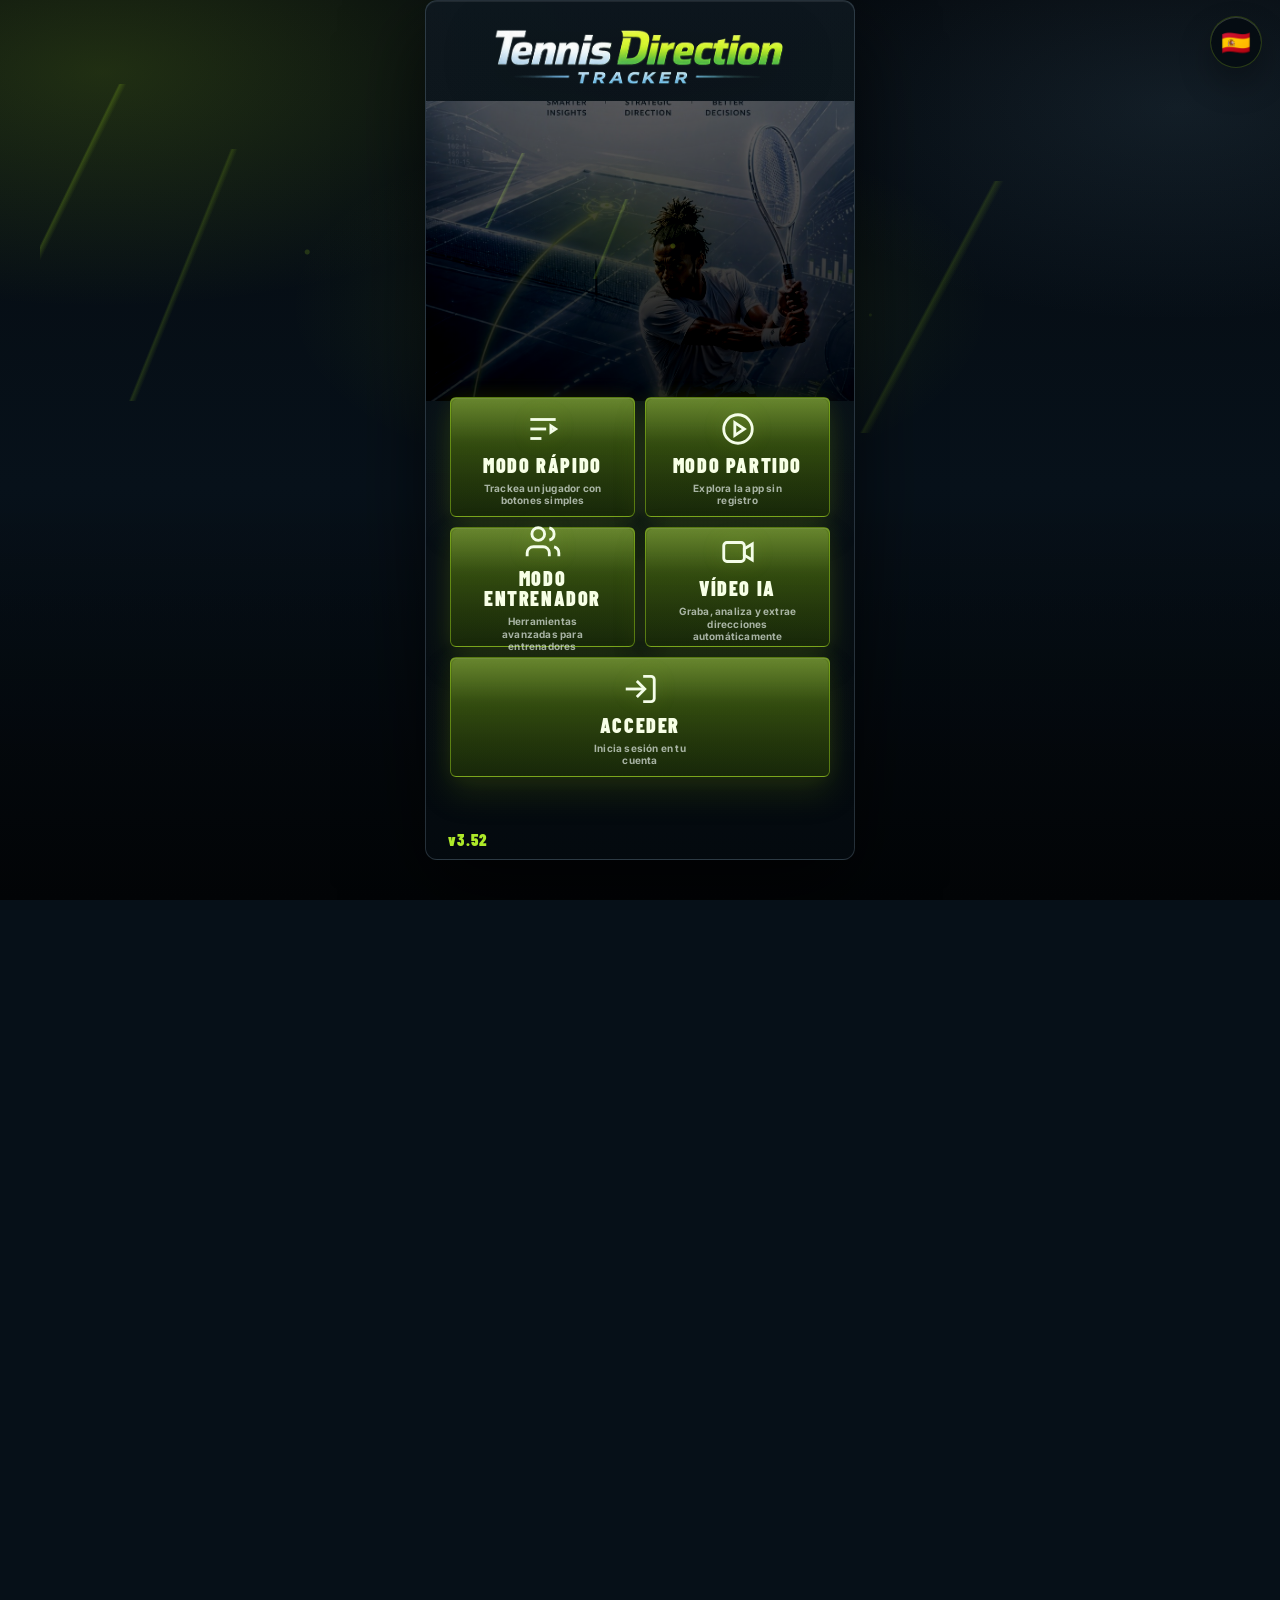
==== commit 4052aaee: "futgf" ====
--- a/index.html
+++ b/index.html
@@ -56,7 +56,7 @@
          Actualiza este número cada vez que se genere una nueva versión. -->
     <!-- Versión visible: actualiza este número al generar una nueva revisión -->
     <!-- Actualizamos el número de versión a v3.35 -->
-    <div class="splashVersion" id="splashVersion">v3.51</div>
+    <div class="splashVersion" id="splashVersion">v3.52</div>
   </div>
 </div>
 
@@ -361,11 +361,8 @@
     <div class="diagramGrid">
       <div class="courtWrap courtRow">
       <section class="quickModePanel hidden" id="quickModePanel" aria-label="Modo rápido">
+        <!-- En modo rápido se ocultan los textos de título y se coloca el selector de jugador en la cabecera -->
         <div class="quickModeHead">
-          <div class="quickModeTitle">
-            <span class="quickEyebrow">MODO RÁPIDO</span>
-            <h1>Control táctico simple</h1>
-          </div>
           <label class="quickPlayerPick">Jugador A o B
             <select id="quickTrackedPlayer" class="input">
               <option value="A">Jugador A</option>
@@ -374,7 +371,7 @@
           </label>
         </div>
         <div class="quickRotationToast" id="quickRotationToast" aria-live="polite"></div>
-        <section class="quickControlBoard" id="quickControlBoard" aria-label="Comandos de direcciones"></section>
+        <!-- Panel de direcciones jugadas colocado antes del tablero de botones -->
         <section class="quickSequenceScreen" aria-label="Panel de direcciones">
           <div class="quickStatusLine">
             <span class="quickStatusPill" id="quickPointState">—</span>
@@ -383,6 +380,7 @@
           <div class="quickSequenceChips" id="quickSequenceChips"><span class="muted">Sin direcciones</span></div>
           <button class="quickImportantToggle" id="quickImportantToggle" type="button" aria-pressed="false">★ Punto importante</button>
         </section>
+        <section class="quickControlBoard" id="quickControlBoard" aria-label="Comandos de direcciones"></section>
         <div class="quickMiniSummary" id="quickMiniSummary" aria-live="polite"></div>
       </section>
       <div class="court" id="court">
--- a/style-premium-direction.css
+++ b/style-premium-direction.css
@@ -1097,7 +1097,9 @@
     radial-gradient(180px 120px at 50% 0%, rgba(174,233,41,.13), transparent 64%),
     linear-gradient(180deg, rgba(17,38,53,.92), rgba(7,18,28,.98))!important;
   box-shadow:inset 0 1px 0 rgba(255,255,255,.08), 0 16px 34px rgba(0,0,0,.28)!important;
-  overflow:visible!important;
+  /* Permitir scroll vertical cuando hay más botones que espacio */
+  overflow-y:auto!important;
+  overflow-x:hidden!important;
   align-items:center!important;
   justify-content:flex-start!important;
   align-self:stretch!important;
@@ -2823,7 +2825,8 @@
   width:100%;
   display:none;
   flex-direction:column;
-  gap:12px;
+  /* Espacios reducidos para que el panel ocupe menos altura en móvil */
+  gap:10px;
   border-radius:30px;
   border:1px solid rgba(155,220,255,.24);
   background:
@@ -2831,8 +2834,9 @@
     radial-gradient(circle at 84% 18%, rgba(85,215,255,.12), transparent 30%),
     linear-gradient(180deg, rgba(26,58,70,.78), rgba(6,17,28,.94));
   box-shadow:0 22px 58px rgba(0,0,0,.44), inset 0 1px 0 rgba(255,255,255,.10);
-  padding:14px;
-  min-height:520px;
+  /* Menor padding para reducir márgenes laterales */
+  padding:10px;
+  min-height:0;
 }
 .quickModeHead{display:flex;align-items:flex-start;justify-content:space-between;gap:12px;}
 .quickModeHead h1{margin:2px 0 4px;font:900 clamp(30px,6vw,48px)/.9 var(--font-display, 'Barlow Condensed', sans-serif);letter-spacing:.01em;color:#f7fbff;}
@@ -2922,10 +2926,41 @@
   grid-template-areas:
     "quickRail"
     "quickPanel" !important;
-  gap:10px !important;
-  padding:10px !important;
+  /* Reducimos la separación y el padding para que el cuadro entre mejor en móviles */
+  gap:8px !important;
+  padding:6px !important;
   overflow:visible !important;
   align-items:start !important;
+}
+
+/* Ajustes específicos de botones y márgenes para modo rápido */
+body.quickMode .quickShotBtn{
+  /* Aumentamos padding para que los botones se vean más alargados */
+  padding:14px 10px !important;
+  min-height:72px !important;
+}
+body.quickMode .quickServeBtn{
+  padding:14px 10px !important;
+  min-height:72px !important;
+}
+body.quickMode .quickActionBtn{
+  padding:12px 10px !important;
+  min-height:64px !important;
+}
+
+/* Aseguramos que el modo rápido no se rompa al ocultar marcador o rail: prioridad más alta con body.quickMode */
+body.quickMode:not(.coachMode) .diagramGrid{
+  grid-template-columns:1fr !important;
+  gap:8px !important;
+}
+body.quickMode:not(.coachMode) .courtWrap.courtRow{
+  grid-template-columns:1fr !important;
+  grid-template-rows:auto auto !important;
+  grid-template-areas:
+    "quickRail"
+    "quickPanel" !important;
+  gap:8px !important;
+  padding:6px !important;
 }
 .quickMode .quickModePanel{
   grid-area:quickPanel !important;
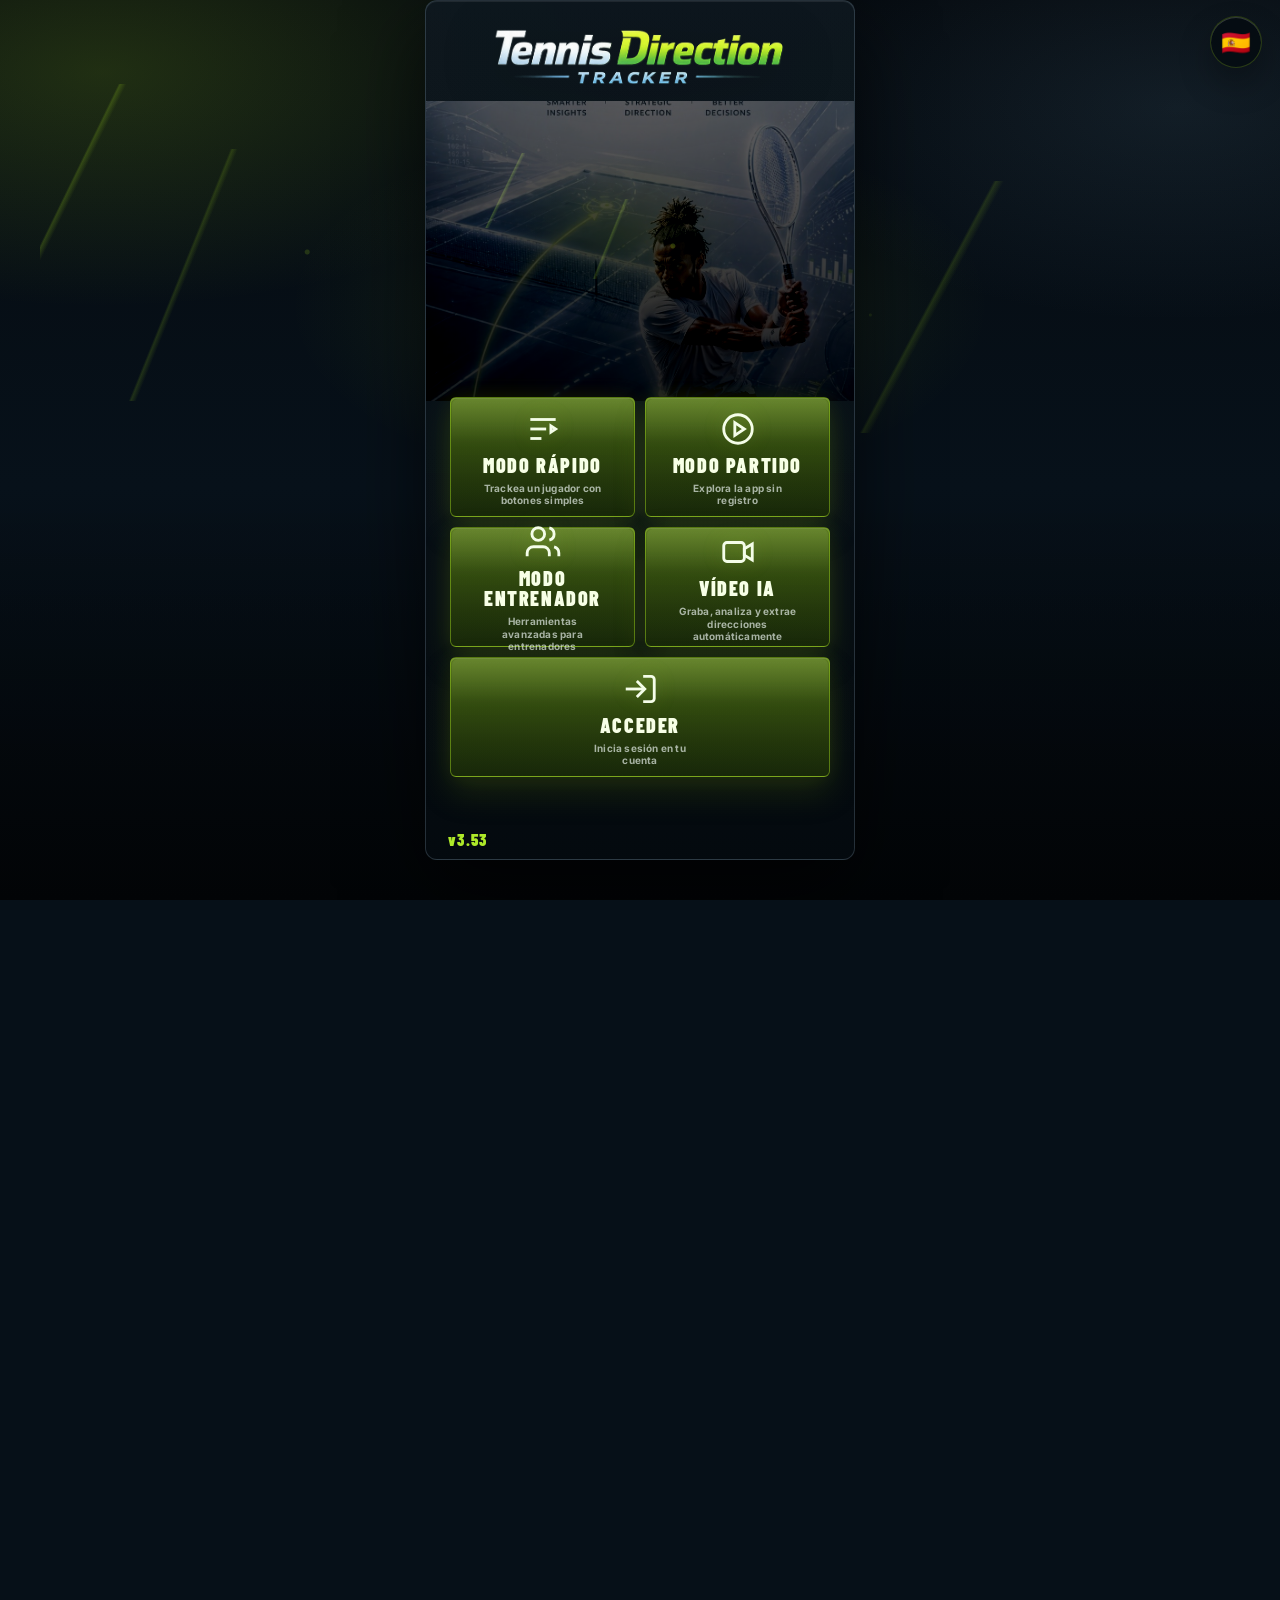
==== commit 9f13ba41: "asdass" ====
--- a/index.html
+++ b/index.html
@@ -56,7 +56,7 @@
          Actualiza este número cada vez que se genere una nueva versión. -->
     <!-- Versión visible: actualiza este número al generar una nueva revisión -->
     <!-- Actualizamos el número de versión a v3.35 -->
-    <div class="splashVersion" id="splashVersion">v3.52</div>
+    <div class="splashVersion" id="splashVersion">v3.53</div>
   </div>
 </div>
 
--- a/style-premium-direction.css
+++ b/style-premium-direction.css
@@ -2809,6 +2809,11 @@
 .quickMode .courtWrap{min-width:0;}
 .quickMode .courtWrap .court,
 .quickMode .coachHistoryControls{display:none !important;}
+/* Asegura que la pista desaparece completamente en modo rápido */
+.quickMode .courtWrap > .court,
+.quickMode .diagramArea .court{
+  display:none !important;
+}
 .quickMode .quickModePanel{display:flex;}
 .quickMode .timelineSide{display:block;}
 .quickMode .timelineCard{display:none !important;}
@@ -2851,7 +2856,32 @@
 .quickStatusLine{display:flex;align-items:center;justify-content:space-between;gap:8px;margin-bottom:10px;}
 .quickStatusPill,.quickOrientationPill{display:inline-flex;align-items:center;min-height:32px;border-radius:999px;padding:7px 12px;border:1px solid rgba(181,255,43,.24);background:rgba(181,255,43,.10);color:#dfff74;font-weight:1000;letter-spacing:.08em;text-transform:uppercase;font-size:12px;}
 .quickOrientationPill{border-color:rgba(91,221,255,.24);background:rgba(91,221,255,.09);color:#bff4ff;}
+
+/* Ajustes de tamaño para el panel de secuencia en modo rápido para dar más espacio al panel de control */
+.quickMode .quickSequenceScreen{
+  font-size:13px;
+  padding:10px;
+}
+.quickMode .quickStatusPill,
+.quickMode .quickOrientationPill{
+  font-size:11px;
+  padding:6px 10px;
+}
 .quickSequenceChips{min-height:54px;display:flex;align-items:center;gap:8px;overflow-x:auto;padding:8px;border-radius:18px;background:rgba(0,0,0,.20);border:1px solid rgba(255,255,255,.07);}
+.quickMode .quickSequenceChips{
+  /* Evita que el contenedor de chips expanda el ancho de la página en modo rápido */
+  flex-wrap:nowrap;
+  width:100%;
+  max-width:100%;
+  overflow-x:auto;
+}
+
+.quickMode .quickSeqChip{
+  /* Las fichas individuales no deben crecer ni encoger: el ancho se mantiene y se desplazan con scroll */
+  flex:0 0 auto;
+  font-size:12px;
+  padding:7px 10px;
+}
 .quickSeqChip{flex:0 0 auto;display:inline-flex;align-items:center;gap:8px;border-radius:999px;padding:9px 12px;background:linear-gradient(180deg,rgba(181,255,43,.20),rgba(181,255,43,.08));border:1px solid rgba(181,255,43,.34);color:#f5ffe1;font-weight:1000;letter-spacing:.06em;box-shadow:0 0 14px rgba(181,255,43,.10);}
 .quickSeqChip.b{background:linear-gradient(180deg,rgba(80,220,255,.18),rgba(80,220,255,.07));border-color:rgba(80,220,255,.34);}
 .quickSeqChip small{display:grid;place-items:center;width:20px;height:20px;border-radius:999px;background:rgba(0,0,0,.34);font-size:11px;color:#fff;}
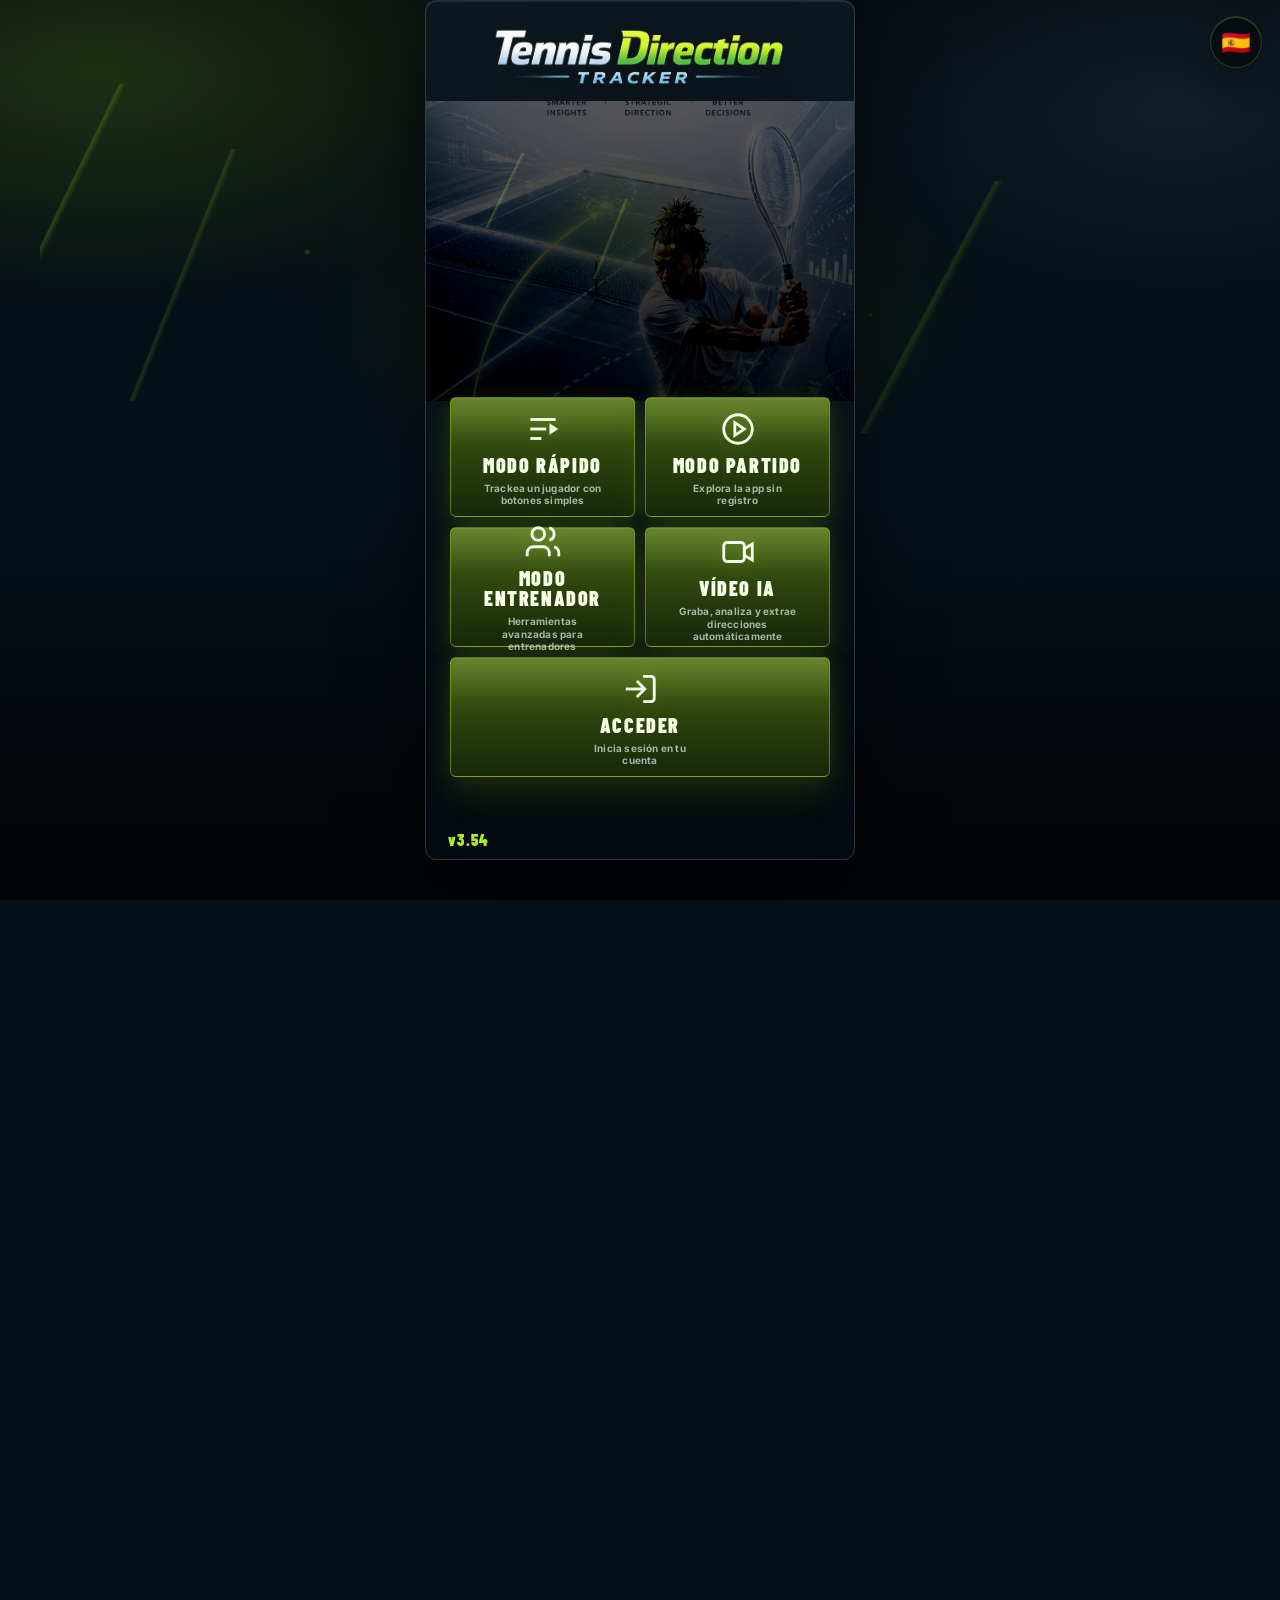
==== commit 4ec43ca2: "jhhj" ====
--- a/index.html
+++ b/index.html
@@ -56,7 +56,7 @@
          Actualiza este número cada vez que se genere una nueva versión. -->
     <!-- Versión visible: actualiza este número al generar una nueva revisión -->
     <!-- Actualizamos el número de versión a v3.35 -->
-    <div class="splashVersion" id="splashVersion">v3.53</div>
+    <div class="splashVersion" id="splashVersion">v3.54</div>
   </div>
 </div>
 
--- a/style-premium-direction.css
+++ b/style-premium-direction.css
@@ -2814,6 +2814,11 @@
 .quickMode .diagramArea .court{
   display:none !important;
 }
+
+/* En modo rápido la pista debe permanecer oculta incluso cuando se activan otros modos (p. ej. abrir el rail). */
+body.quickMode #court{
+  display:none !important;
+}
 .quickMode .quickModePanel{display:flex;}
 .quickMode .timelineSide{display:block;}
 .quickMode .timelineCard{display:none !important;}
@@ -3015,6 +3020,9 @@
   overflow-y:hidden !important;
   -webkit-overflow-scrolling:touch !important;
   scrollbar-width:none;
+  /* Evita que los elementos pasen a la siguiente línea, permitiendo el desplazamiento horizontal */
+  white-space:nowrap;
+  touch-action:pan-x;
 }
 .quickMode .courtRail::-webkit-scrollbar{display:none;}
 .quickMode .courtRail .quickItem{
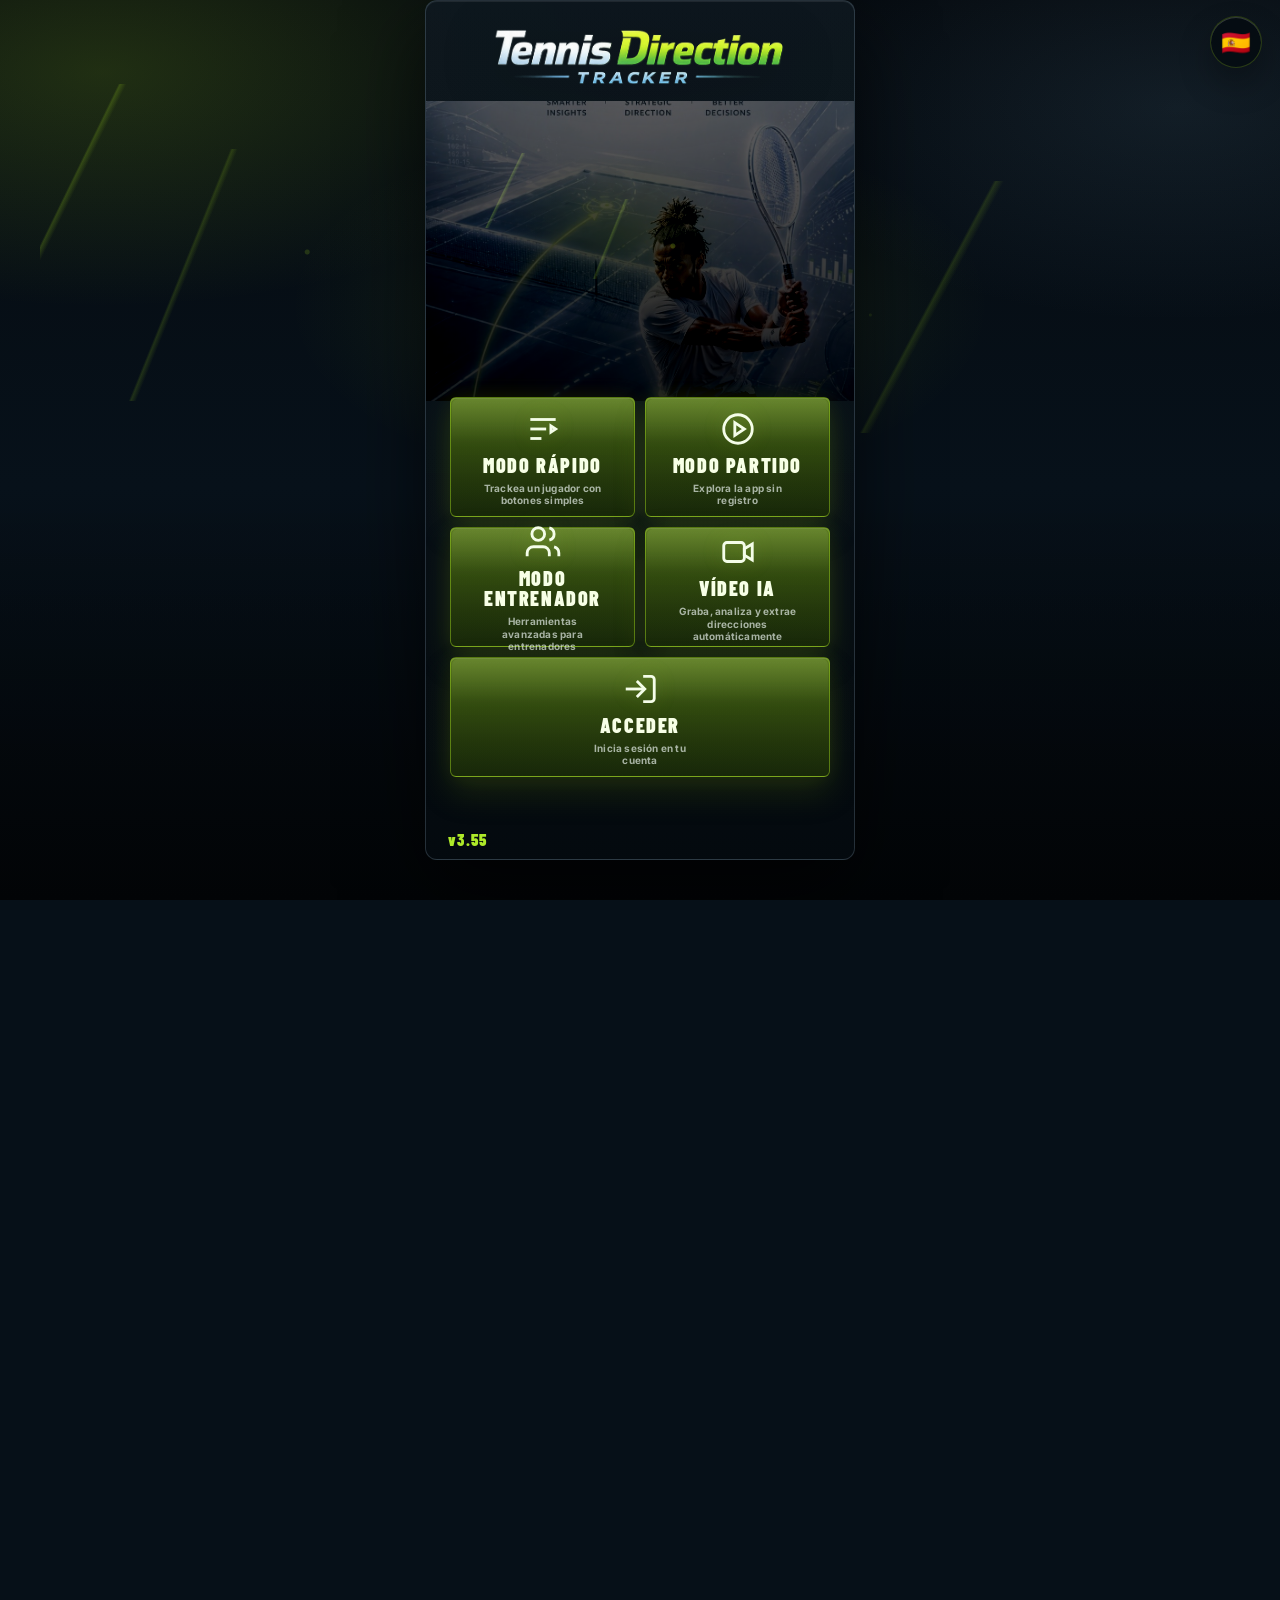
==== commit abfdba11: "kjjj" ====
--- a/index.html
+++ b/index.html
@@ -56,7 +56,7 @@
          Actualiza este número cada vez que se genere una nueva versión. -->
     <!-- Versión visible: actualiza este número al generar una nueva revisión -->
     <!-- Actualizamos el número de versión a v3.35 -->
-    <div class="splashVersion" id="splashVersion">v3.54</div>
+    <div class="splashVersion" id="splashVersion">v3.55</div>
   </div>
 </div>
 
--- a/style-premium-direction.css
+++ b/style-premium-direction.css
@@ -3575,3 +3575,58 @@
   .videoAiPointControls{grid-template-columns:1fr!important;}
   .videoAiPointActions{grid-template-columns:1fr!important;}
 }
+
+/* v3.55 · Quick mode redesign */
+body.quickMode .scoreTv,
+body.quickMode #scoreSection {
+  display: none !important;
+}
+
+/* Override quick mode button appearance: rectangular glassmorphic style with accent glow */
+body.quickMode .quickServeBtn,
+body.quickMode .quickShotBtn,
+body.quickMode .quickActionBtn,
+body.quickMode .quickFinishOption {
+  border-radius: 6px !important;
+  border: 1px solid rgba(96, 195, 255, 0.38) !important;
+  background: linear-gradient(180deg, rgba(20, 38, 58, 0.92), rgba(4, 12, 20, 0.95)) !important;
+}
+
+/* Highlight good actions (winners) in quick mode */
+body.quickMode .quickServeBtn.good,
+body.quickMode .quickActionBtn.good,
+body.quickMode .quickFinishOption.good {
+  border-radius: 6px !important;
+  border-color: rgba(181, 255, 43, 0.55) !important;
+  background: linear-gradient(180deg, rgba(181, 255, 43, 0.40), rgba(80, 145, 20, 0.52)) !important;
+  color: #f8ffe8 !important;
+}
+
+/* Highlight bad actions (faults) in quick mode */
+body.quickMode .quickServeBtn.bad,
+body.quickMode .quickFinishOption.bad {
+  border-radius: 6px !important;
+  border-color: rgba(255, 92, 112, 0.40) !important;
+  background: linear-gradient(180deg, rgba(122, 45, 67, 0.82), rgba(62, 17, 31, 0.94)) !important;
+}
+
+/* Make columns more rectangular in quick mode */
+body.quickMode .quickShotColumn {
+  border-radius: 6px !important;
+  border: 1px solid rgba(255, 255, 255, 0.08) !important;
+  background: rgba(0, 0, 0, 0.14) !important;
+}
+
+/* Ensure the quick mode rail scrolls horizontally */
+body.quickMode .courtRail {
+  overflow-x: auto !important;
+  overflow-y: hidden !important;
+  white-space: nowrap !important;
+  touch-action: pan-x !important;
+}
+
+/* Guarantee that the court diagram never appears in quick mode */
+body.quickMode .court,
+body.quickMode #court {
+  display: none !important;
+}
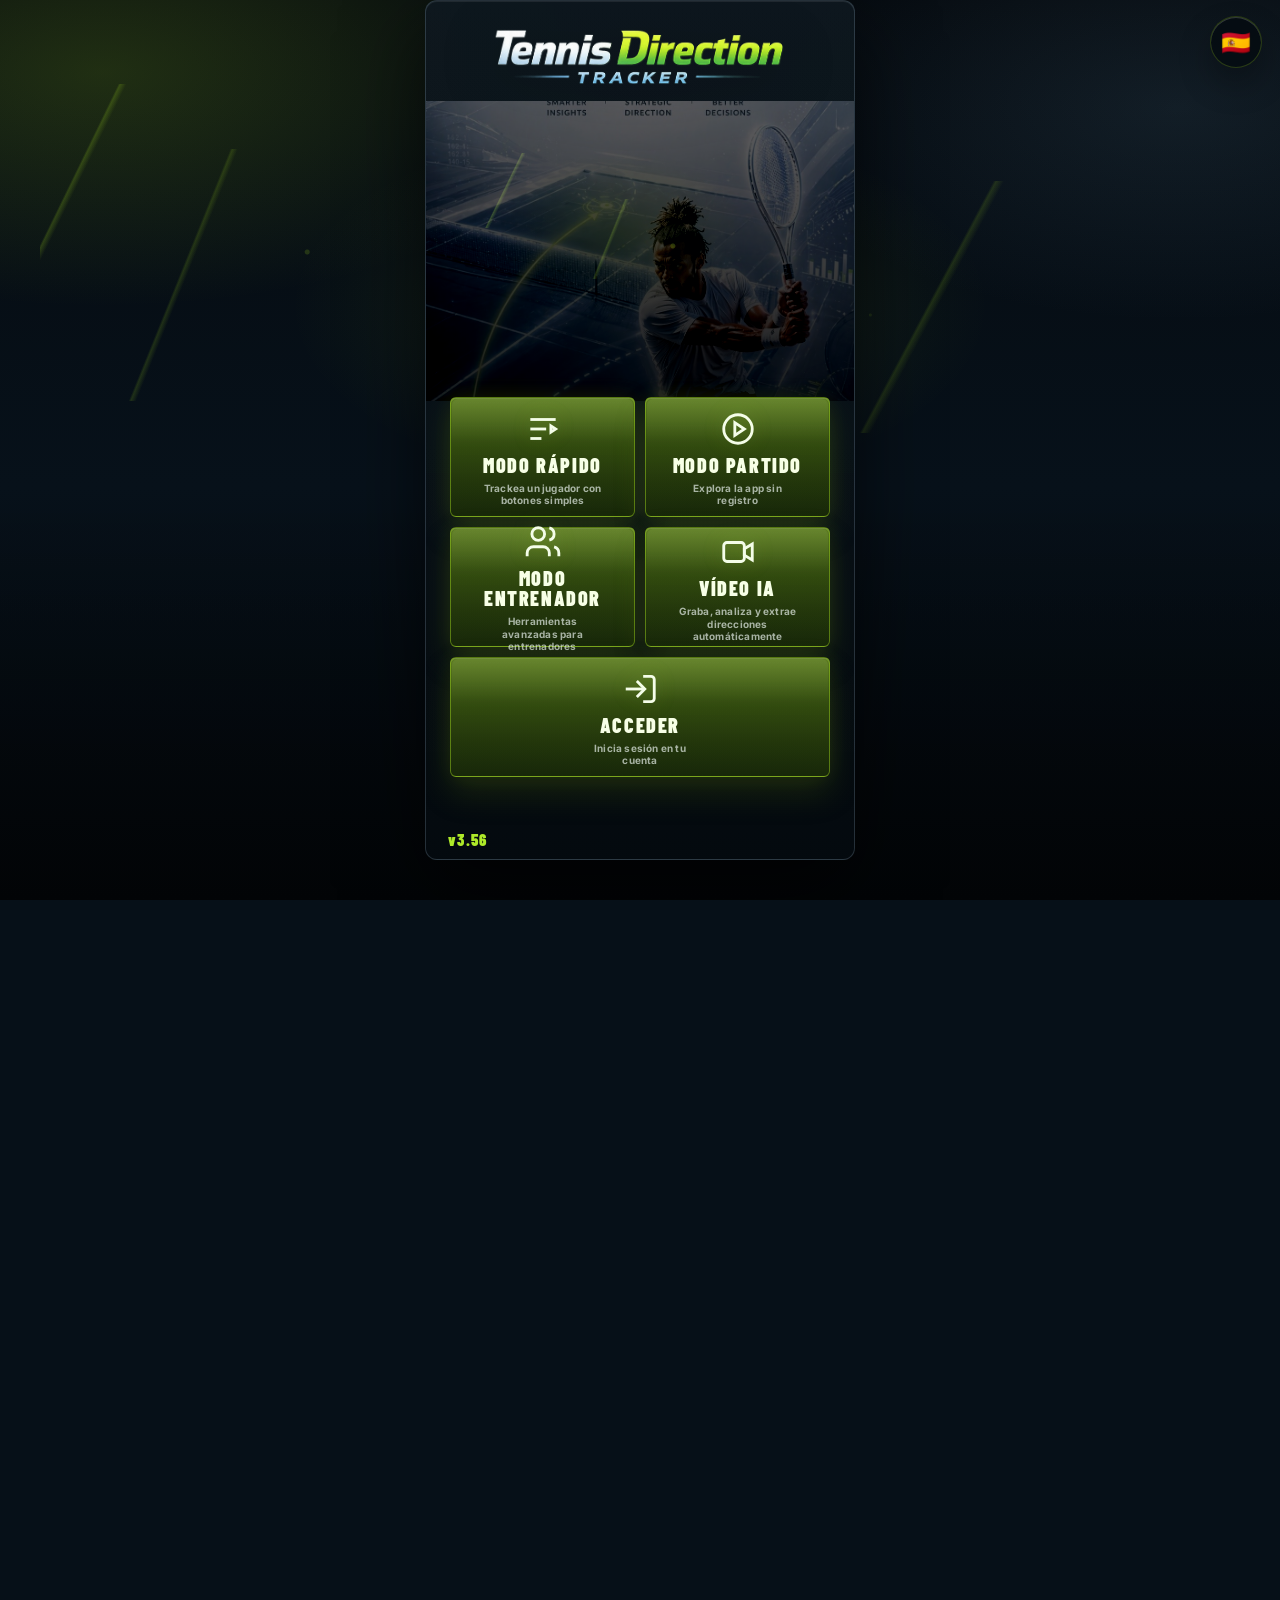
==== commit 3236b72d: "asdas" ====
--- a/index.html
+++ b/index.html
@@ -56,7 +56,7 @@
          Actualiza este número cada vez que se genere una nueva versión. -->
     <!-- Versión visible: actualiza este número al generar una nueva revisión -->
     <!-- Actualizamos el número de versión a v3.35 -->
-    <div class="splashVersion" id="splashVersion">v3.55</div>
+    <div class="splashVersion" id="splashVersion">v3.56</div>
   </div>
 </div>
 
--- a/style-premium-direction.css
+++ b/style-premium-direction.css
@@ -3630,3 +3630,14 @@
 body.quickMode #court {
   display: none !important;
 }
+
+/* Force horizontal rail in quick mode, overriding generic rail styles */
+body.quickMode .courtRail {
+  width: 100% !important;
+  min-width: 0 !important;
+  max-width: 100% !important;
+  overflow-x: auto !important;
+  overflow-y: hidden !important;
+  white-space: nowrap !important;
+  touch-action: pan-x !important;
+}
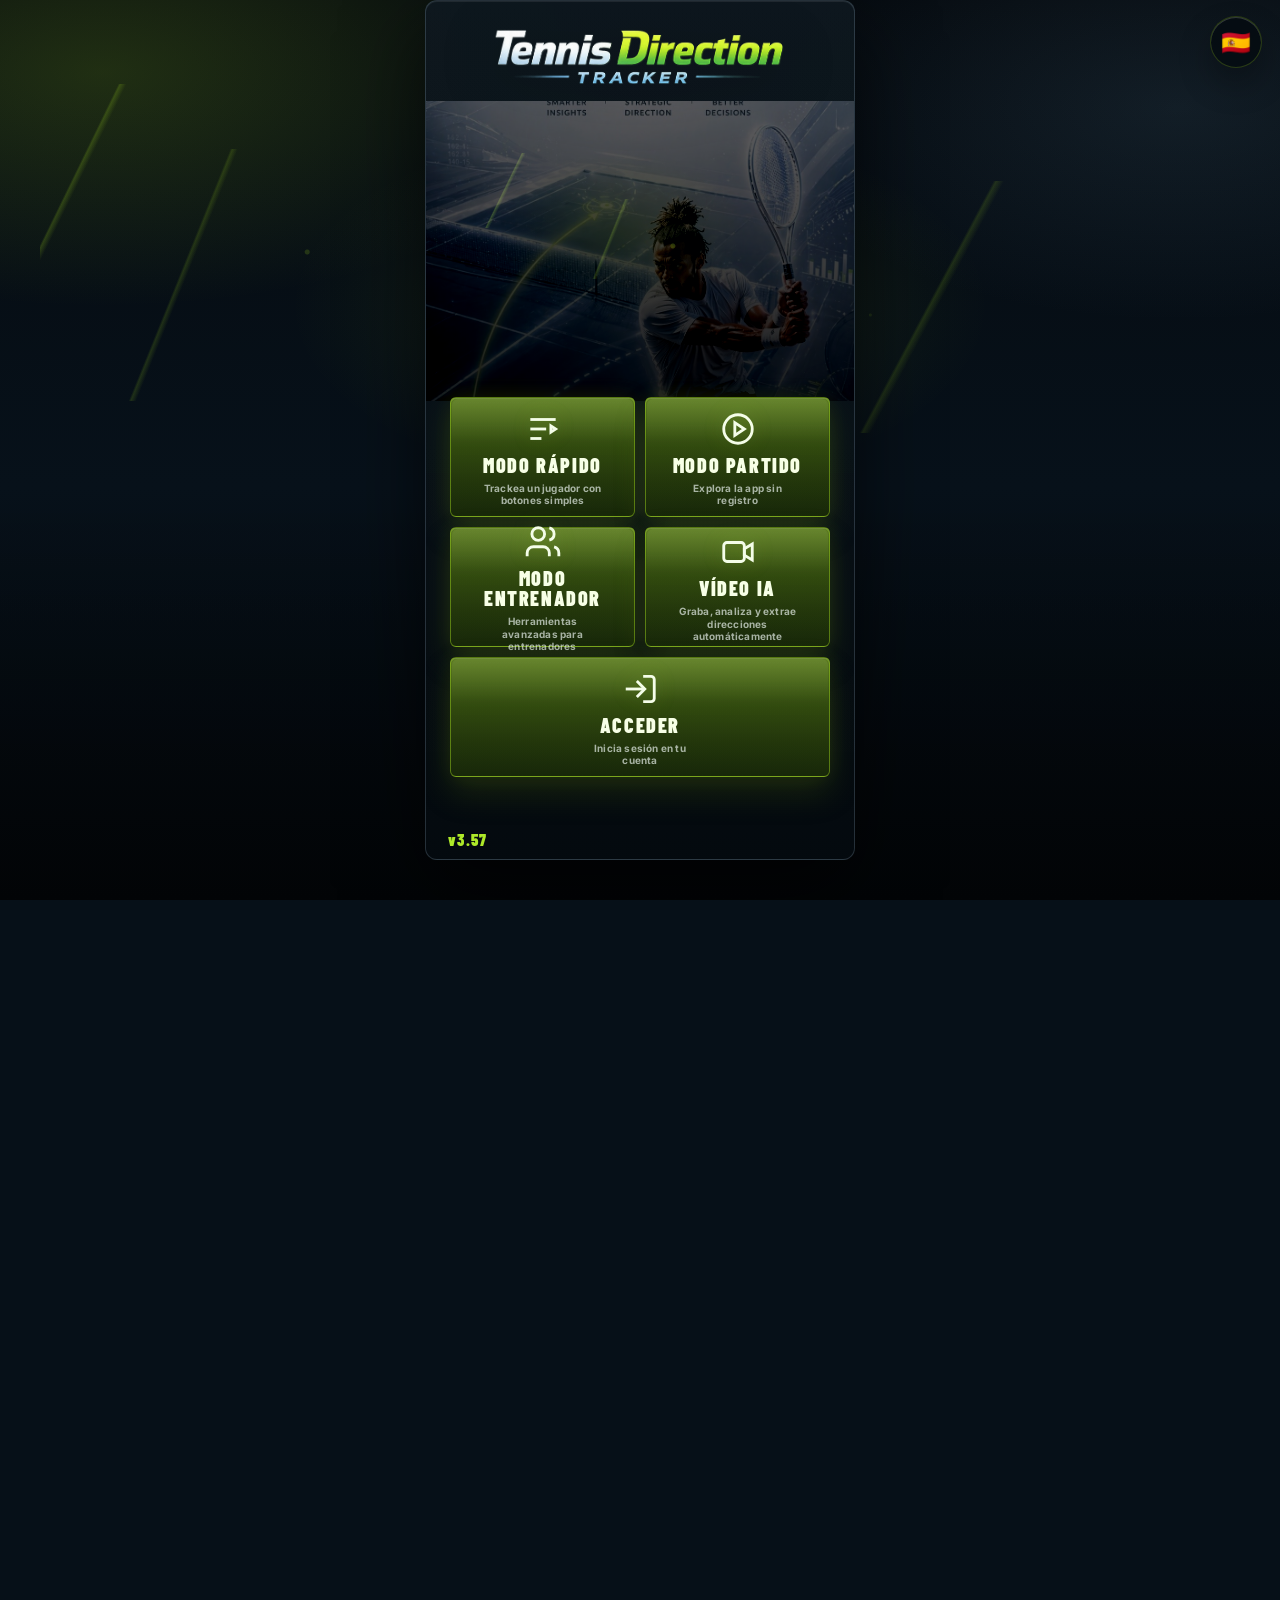
==== commit 50d70771: "sdds" ====
--- a/index.html
+++ b/index.html
@@ -10,10 +10,10 @@
   <link href="https://fonts.googleapis.com/css2?family=Barlow+Condensed:ital,wght@0,400;0,600;0,800;1,600;1,800&family=Inter:wght@400;600;700;800;900&display=swap" rel="stylesheet">
 <!-- Actualizamos la versión de las hojas de estilo para romper la caché del navegador -->
 <!-- Bump cache version to ensure latest styles load in v3.35 -->
-<link rel="stylesheet" href="style.css?v=3510" />
+<link rel="stylesheet" href="style.css?v=3511" />
   <!-- bump cache version to ensure latest styles load -->
-  <link rel="stylesheet" href="style-futuristic.css?v=3510" />
-  <link rel="stylesheet" href="style-premium-direction.css?v=3510" />
+  <link rel="stylesheet" href="style-futuristic.css?v=3511" />
+  <link rel="stylesheet" href="style-premium-direction.css?v=3511" />
 </head>
 <body>
 
@@ -56,7 +56,7 @@
          Actualiza este número cada vez que se genere una nueva versión. -->
     <!-- Versión visible: actualiza este número al generar una nueva revisión -->
     <!-- Actualizamos el número de versión a v3.35 -->
-    <div class="splashVersion" id="splashVersion">v3.56</div>
+    <div class="splashVersion" id="splashVersion">v3.57</div>
   </div>
 </div>
 
--- a/style-premium-direction.css
+++ b/style-premium-direction.css
@@ -2801,6 +2801,73 @@
 }
 
 /* v3.44 · Modo rápido */
+/*
+  v3.57 – Quick mode modernisation
+  Para ofrecer un aspecto más profesional y coherente con las tendencias actuales, los botones y paneles
+  de Modo rápido se estilizan con líneas rectas, efecto cristal (glassmorphism) y microanimaciones.
+  Se aplican únicamente cuando el cuerpo está en modo rápido para no afectar al resto de la aplicación.
+*/
+
+/* Modernización de botones en Modo rápido */
+body.quickMode .quickServeBtn,
+body.quickMode .quickShotBtn,
+body.quickMode .quickActionBtn,
+body.quickMode .quickFinishOption {
+  /* Bordes rectos suaves para una sensación más profesional */
+  border-radius: 8px !important;
+  /* Contornos luminosos ligeramente más visibles */
+  border: 1px solid rgba(181, 255, 43, 0.36) !important;
+  /* Fondo translúcido con efecto cristal; el contenido del panel trasero se difumina sutilmente */
+  background: rgba(255, 255, 255, 0.05) !important;
+  backdrop-filter: blur(8px) !important;
+  /* Sombra para añadir profundidad y realzar la jerarquía */
+  box-shadow: 0 4px 20px rgba(0, 0, 0, 0.40), 0 0 14px rgba(181, 255, 43, 0.18) !important;
+  /* Animación suave al pasar el dedo: las transiciones afectan a transformaciones y sombras */
+  transition: transform 0.18s ease, box-shadow 0.18s ease;
+}
+
+/* Ajuste de tipografía y colores en botones de Modo rápido */
+body.quickMode .quickShotBtn b,
+body.quickMode .quickServeBtn b {
+  color: #e3f4a0 !important;
+  text-shadow: 0 0 16px rgba(181, 255, 43, 0.32) !important;
+}
+
+body.quickMode .quickShotBtn span,
+body.quickMode .quickServeBtn span {
+  color: rgba(240, 250, 255, 0.80) !important;
+}
+
+/* Hover: Eleva ligeramente el botón y realza la sombra */
+body.quickMode .quickServeBtn:hover,
+body.quickMode .quickShotBtn:hover,
+body.quickMode .quickActionBtn:hover,
+body.quickMode .quickFinishOption:hover {
+  transform: translateY(-1px) scale(1.02);
+  box-shadow: 0 6px 26px rgba(181, 255, 43, 0.35), 0 0 18px rgba(91, 221, 255, 0.22);
+}
+
+/* Ajuste de columnas y panel de control en Modo rápido */
+body.quickMode .quickShotColumn,
+body.quickMode .quickControlBoard {
+  border-radius: 8px !important;
+  backdrop-filter: blur(8px) !important;
+  background: rgba(255, 255, 255, 0.03) !important;
+  border: 1px solid rgba(181, 255, 43, 0.18) !important;
+  box-shadow: 0 4px 20px rgba(0, 0, 0, 0.35), inset 0 1px 0 rgba(255, 255, 255, 0.06) !important;
+}
+
+/* Ajuste de los iconos en cabeceras de columnas */
+body.quickMode .quickShotColumn h3 span {
+  border-radius: 6px !important;
+  background: rgba(181, 255, 43, 0.18) !important;
+  border: 1px solid rgba(181, 255, 43, 0.34) !important;
+}
+
+/* Pequeñas microanimaciones en las columnas al rotar o intercambiar */
+body.quickMode .quickShotColumn {
+  transition: transform 0.4s cubic-bezier(0.16, 1, 0.3, 1), box-shadow 0.4s ease;
+}
 .splashQuickAccess .splashLoginWide{
   grid-column: 1 / -1;
   min-height: 84px;
@@ -2879,6 +2946,32 @@
   width:100%;
   max-width:100%;
   overflow-x:auto;
+}
+
+/* v3.57 – Moderniza el panel de secuencia en modo rápido */
+body.quickMode .quickSequenceScreen {
+  border-radius: 8px !important;
+  background: rgba(255, 255, 255, 0.05) !important;
+  backdrop-filter: blur(6px) !important;
+  border: 1px solid rgba(181, 255, 43, 0.20) !important;
+  box-shadow: 0 4px 16px rgba(0, 0, 0, 0.35), inset 0 1px 0 rgba(255, 255, 255, 0.06);
+}
+body.quickMode .quickSequenceChips {
+  border-radius: 6px !important;
+  background: rgba(255, 255, 255, 0.04) !important;
+  border: 1px solid rgba(181, 255, 43, 0.18) !important;
+  backdrop-filter: blur(4px) !important;
+}
+body.quickMode .quickSeqChip {
+  background: linear-gradient(180deg, rgba(181,255,43,0.25), rgba(181,255,43,0.1)) !important;
+  border: 1px solid rgba(181,255,43,0.38) !important;
+  border-radius: 999px !important;
+  color: #f5ffe9 !important;
+  box-shadow: 0 0 10px rgba(181,255,43,0.15);
+}
+body.quickMode .quickSeqChip.b {
+  background: linear-gradient(180deg, rgba(80,220,255,0.22), rgba(80,220,255,0.09)) !important;
+  border-color: rgba(80,220,255,0.38) !important;
 }
 
 .quickMode .quickSeqChip{
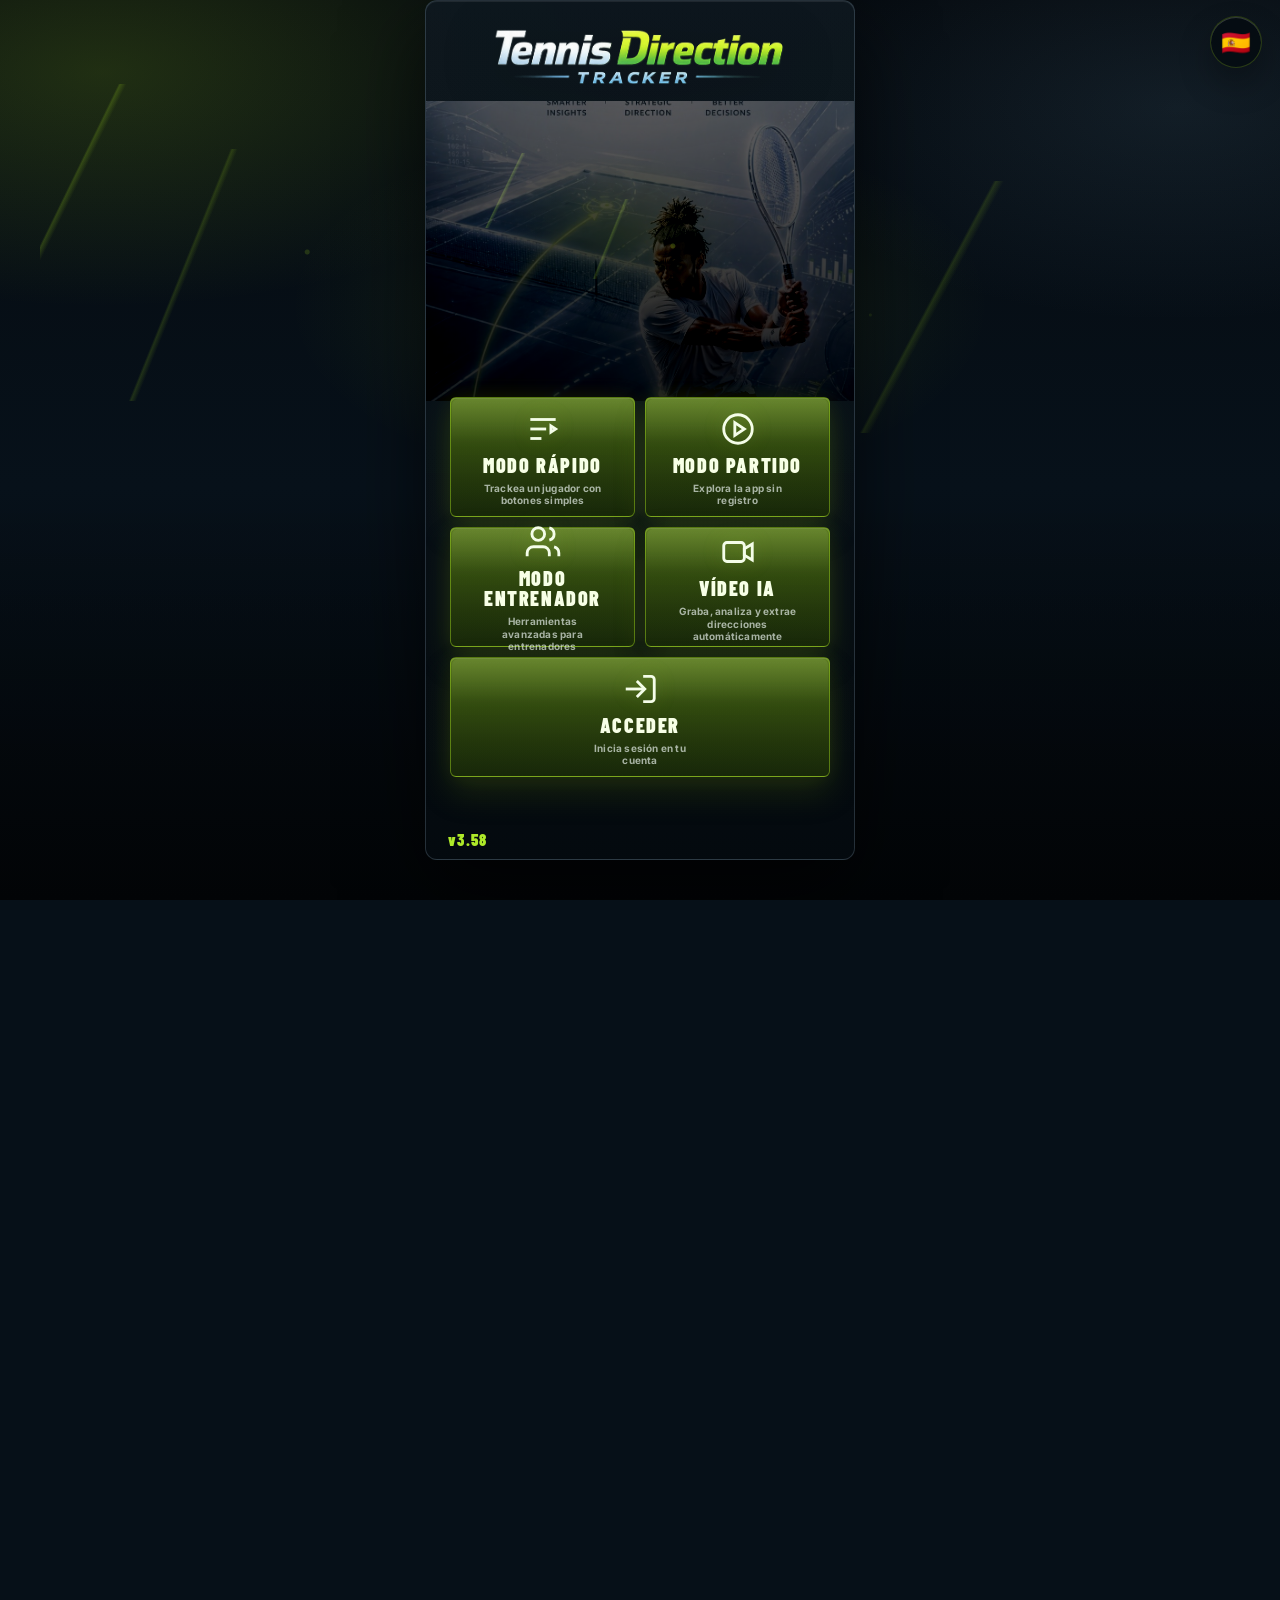
==== commit c8e5c637: ",m," ====
--- a/index.html
+++ b/index.html
@@ -10,10 +10,10 @@
   <link href="https://fonts.googleapis.com/css2?family=Barlow+Condensed:ital,wght@0,400;0,600;0,800;1,600;1,800&family=Inter:wght@400;600;700;800;900&display=swap" rel="stylesheet">
 <!-- Actualizamos la versión de las hojas de estilo para romper la caché del navegador -->
 <!-- Bump cache version to ensure latest styles load in v3.35 -->
-<link rel="stylesheet" href="style.css?v=3511" />
+<link rel="stylesheet" href="style.css?v=3512" />
   <!-- bump cache version to ensure latest styles load -->
-  <link rel="stylesheet" href="style-futuristic.css?v=3511" />
-  <link rel="stylesheet" href="style-premium-direction.css?v=3511" />
+  <link rel="stylesheet" href="style-futuristic.css?v=3512" />
+  <link rel="stylesheet" href="style-premium-direction.css?v=3512" />
 </head>
 <body>
 
@@ -56,7 +56,7 @@
          Actualiza este número cada vez que se genere una nueva versión. -->
     <!-- Versión visible: actualiza este número al generar una nueva revisión -->
     <!-- Actualizamos el número de versión a v3.35 -->
-    <div class="splashVersion" id="splashVersion">v3.57</div>
+<div class="splashVersion" id="splashVersion">v3.58</div>
   </div>
 </div>
 
--- a/style-futuristic.css
+++ b/style-futuristic.css
@@ -23,7 +23,8 @@
   --bad:#f37774;
   --text:#eef6fb;
   --muted:rgba(224,238,249,.72);
-  --radius:22px;
+  /* Sharpen general rounding on panels and buttons to a more rectangular look. */
+  --radius:8px;
   --shadow:0 22px 60px rgba(1,11,22,.34);
   --shadow2:0 12px 32px rgba(2,10,20,.28);
 }
--- a/style-premium-direction.css
+++ b/style-premium-direction.css
@@ -232,7 +232,8 @@
 .playerModeBtn,
 .analyticsTabBtn,
 .playerIconBtn{
-  border-radius:16px!important;
+  /* Make action buttons more modern and rectangular by reducing the corner rounding */
+  border-radius:8px!important;
   border:1px solid rgba(172,201,226,.16)!important;
   color:var(--td-premium-text)!important;
   background:
